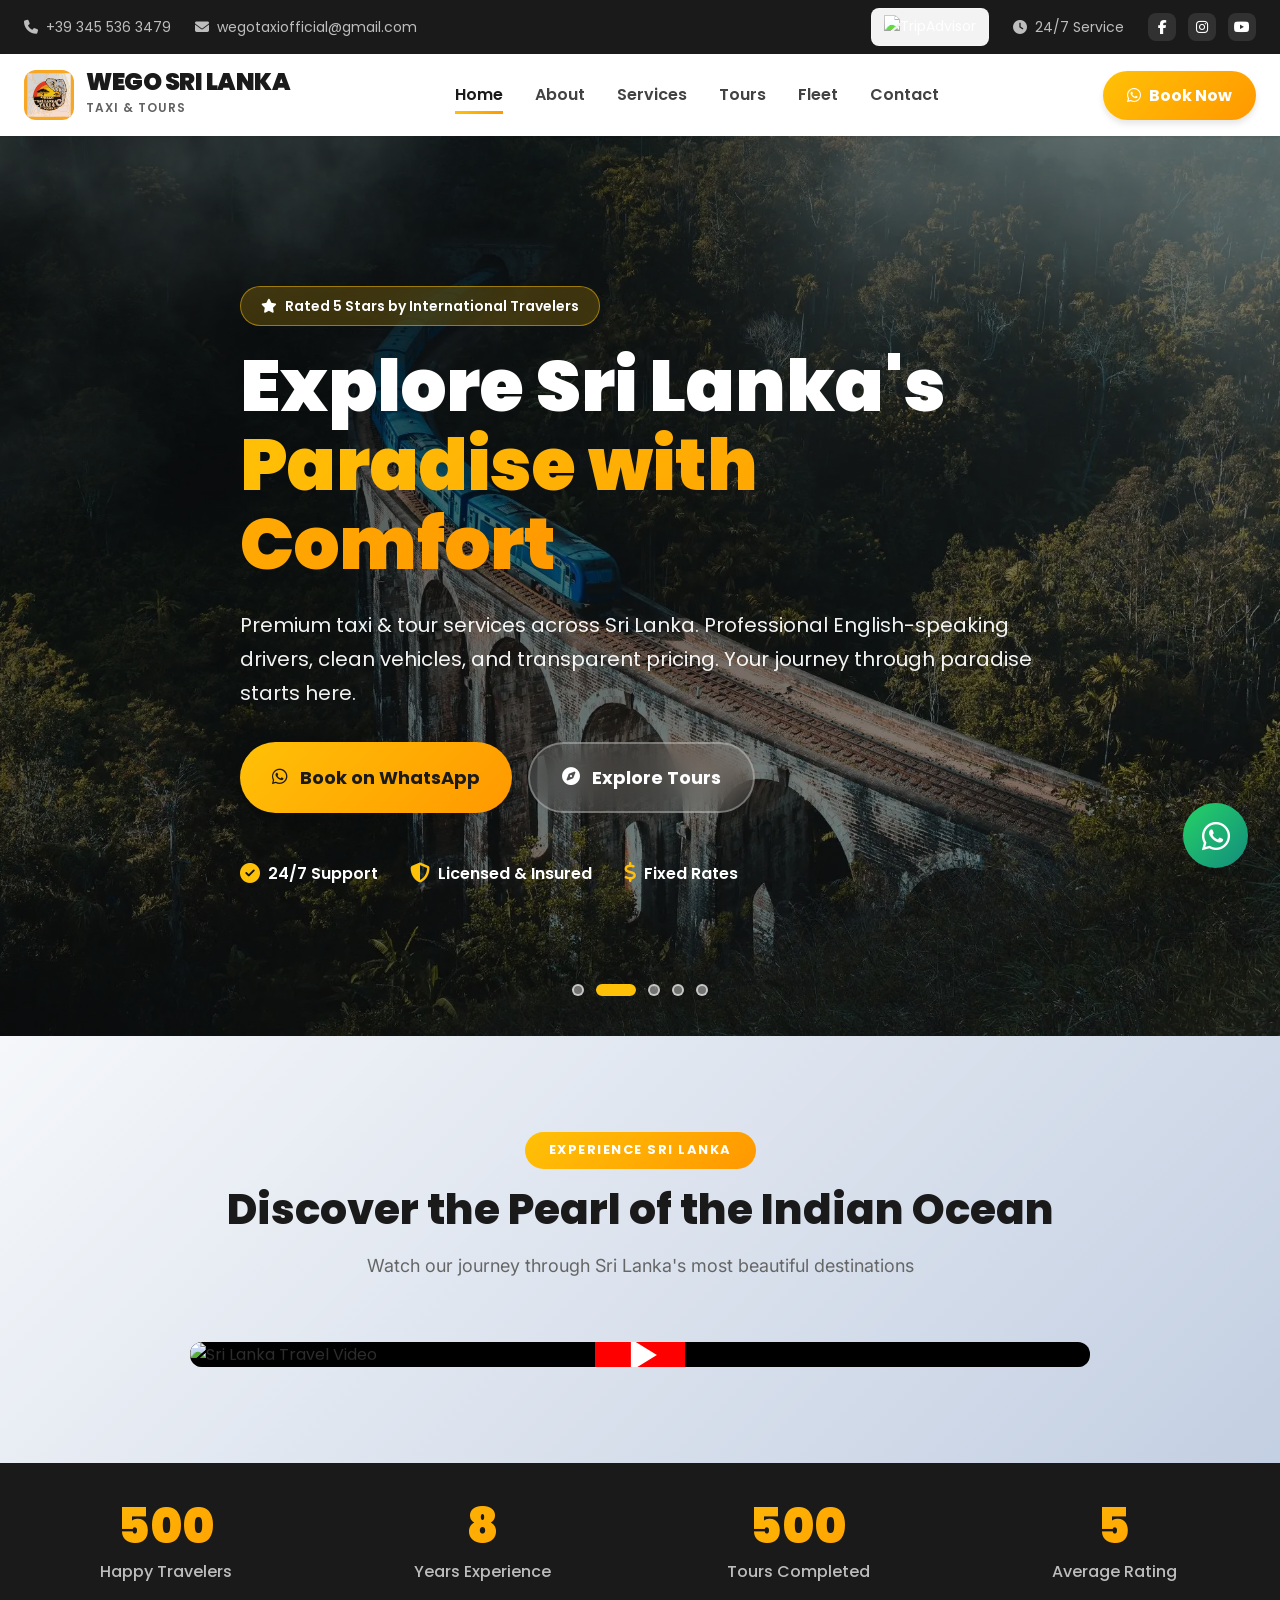
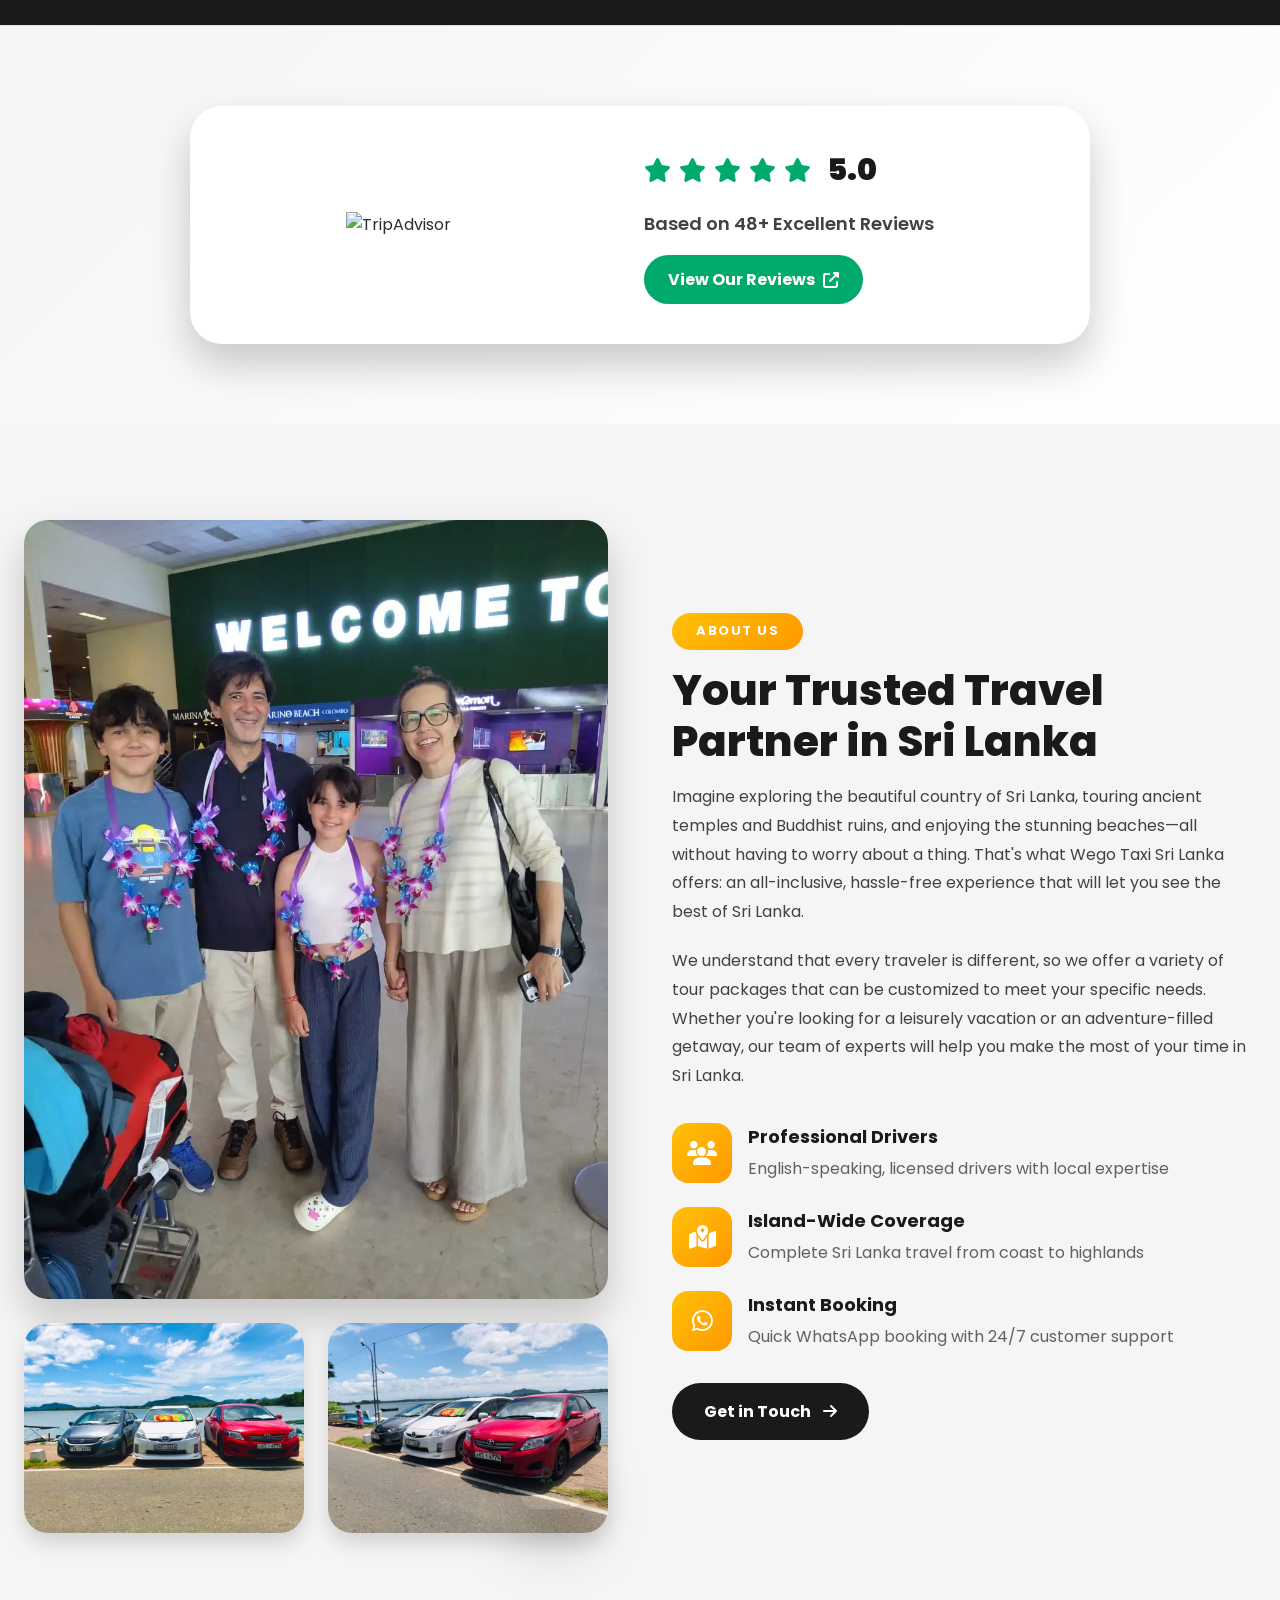
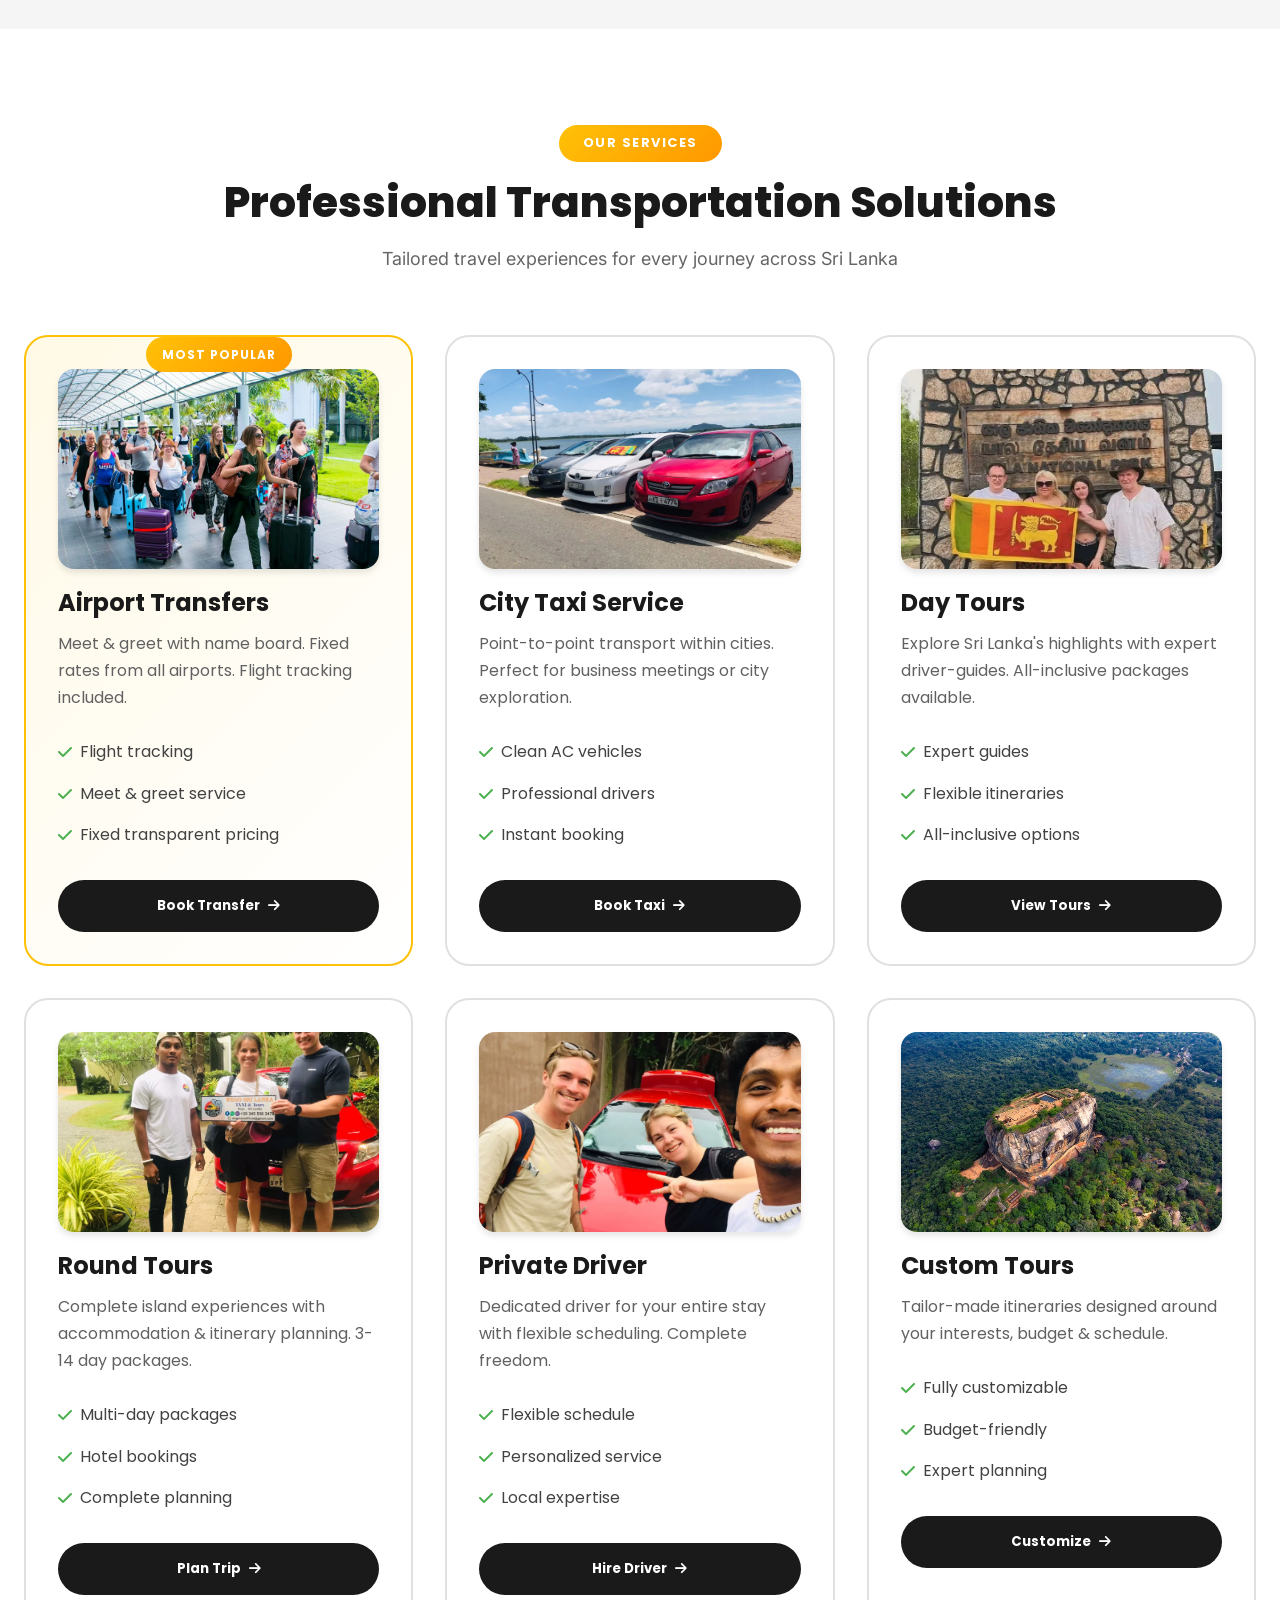
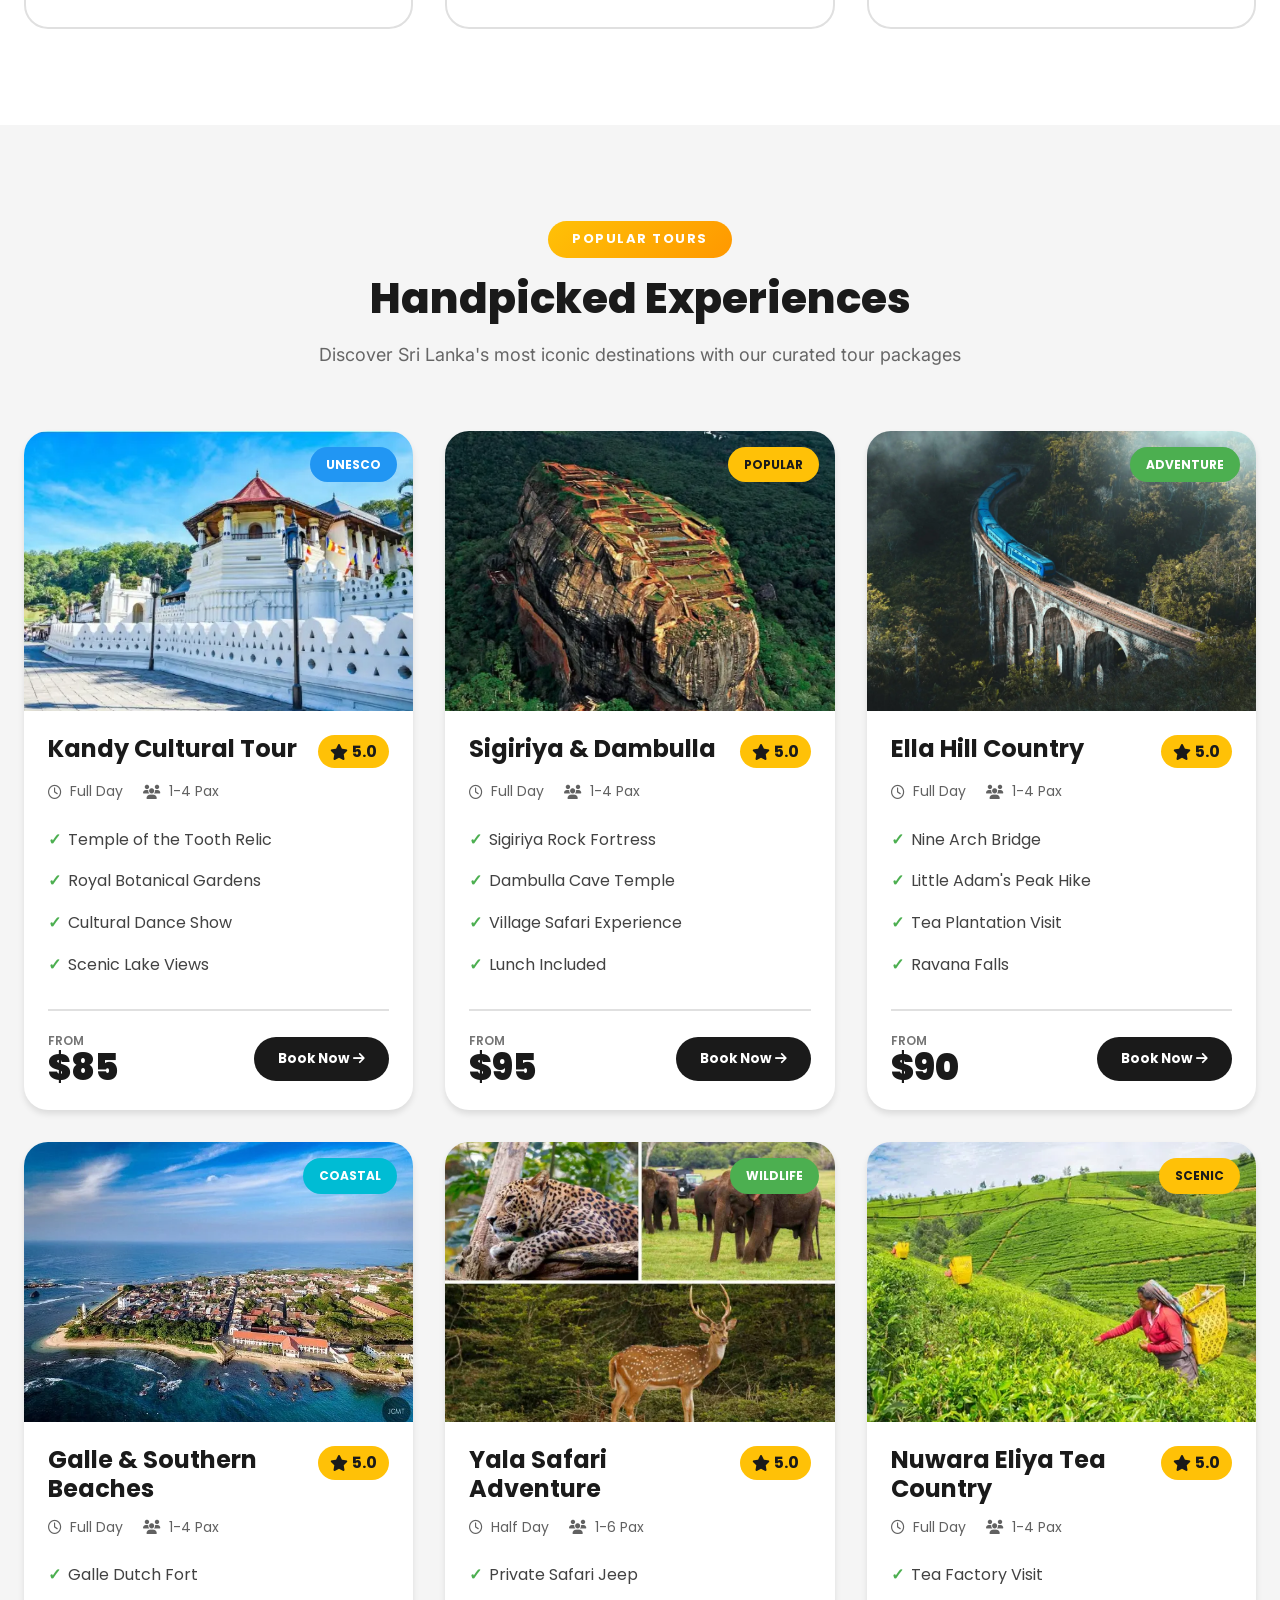
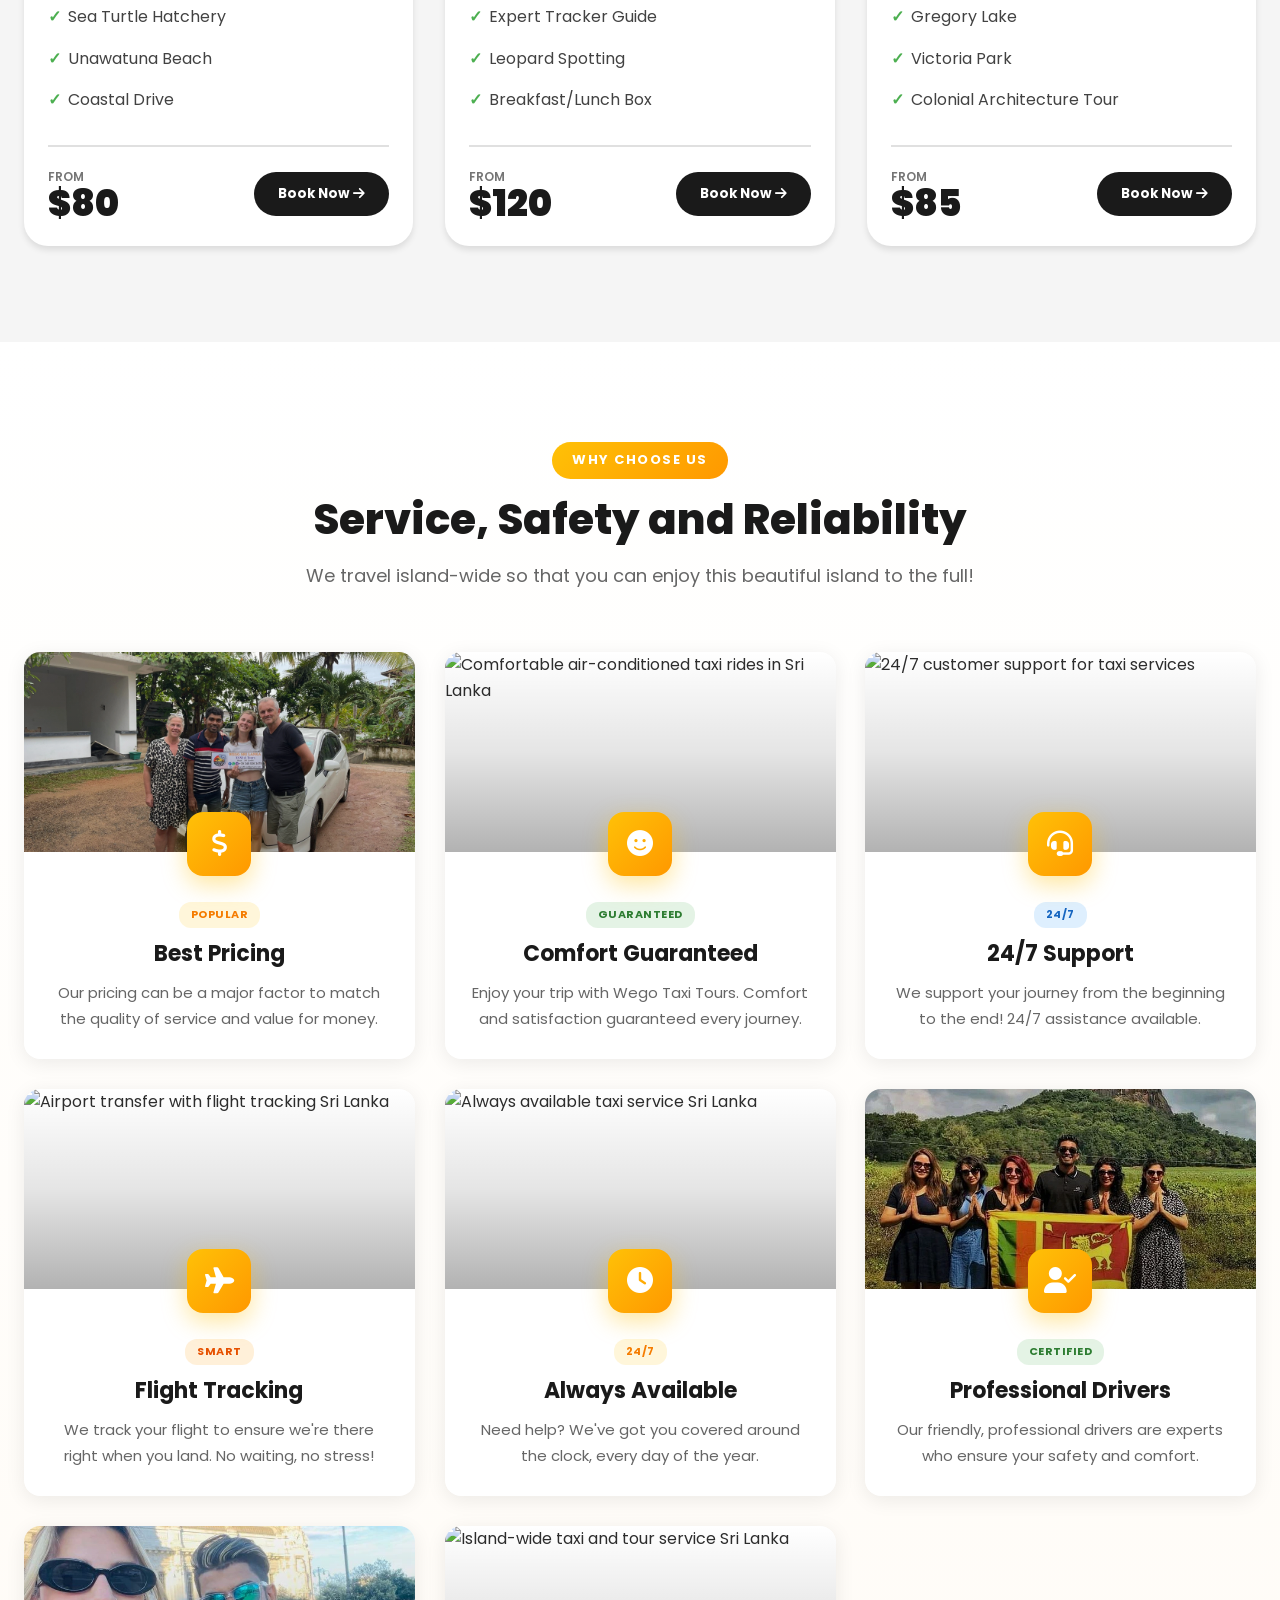
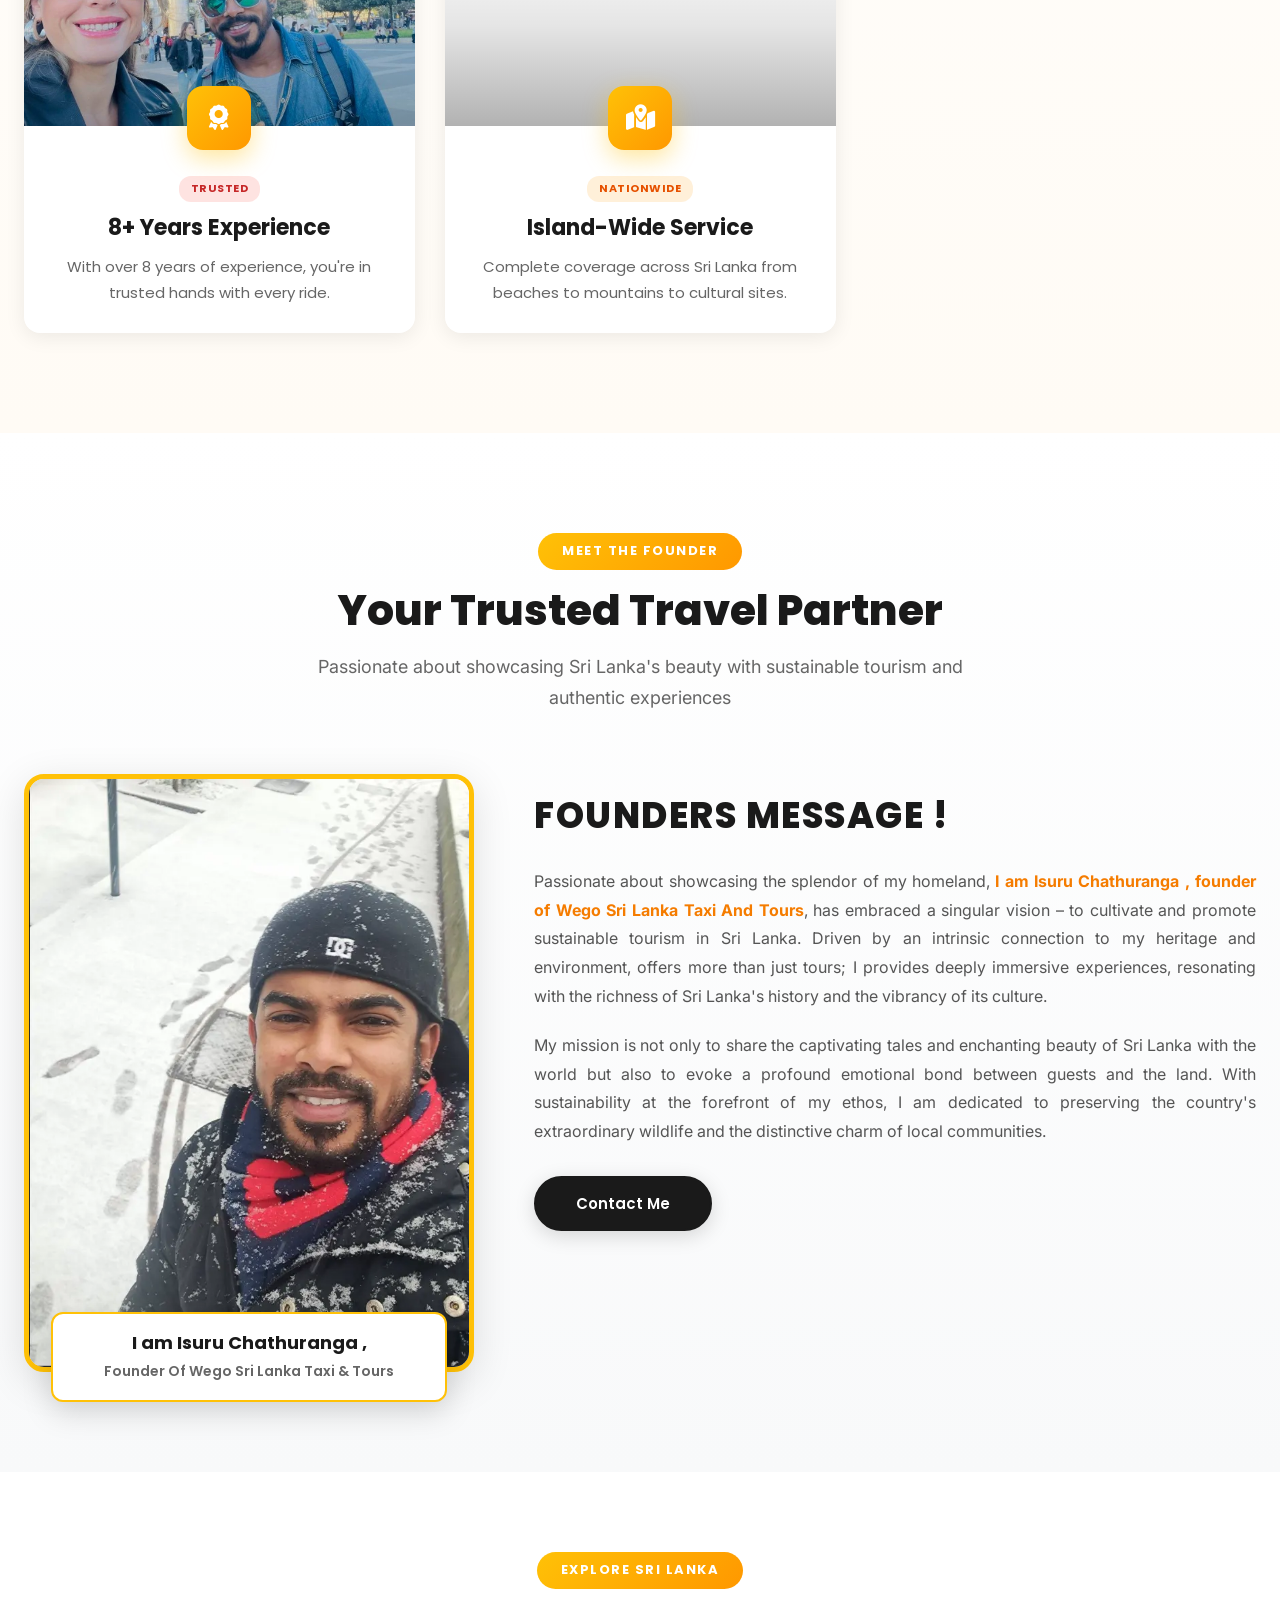
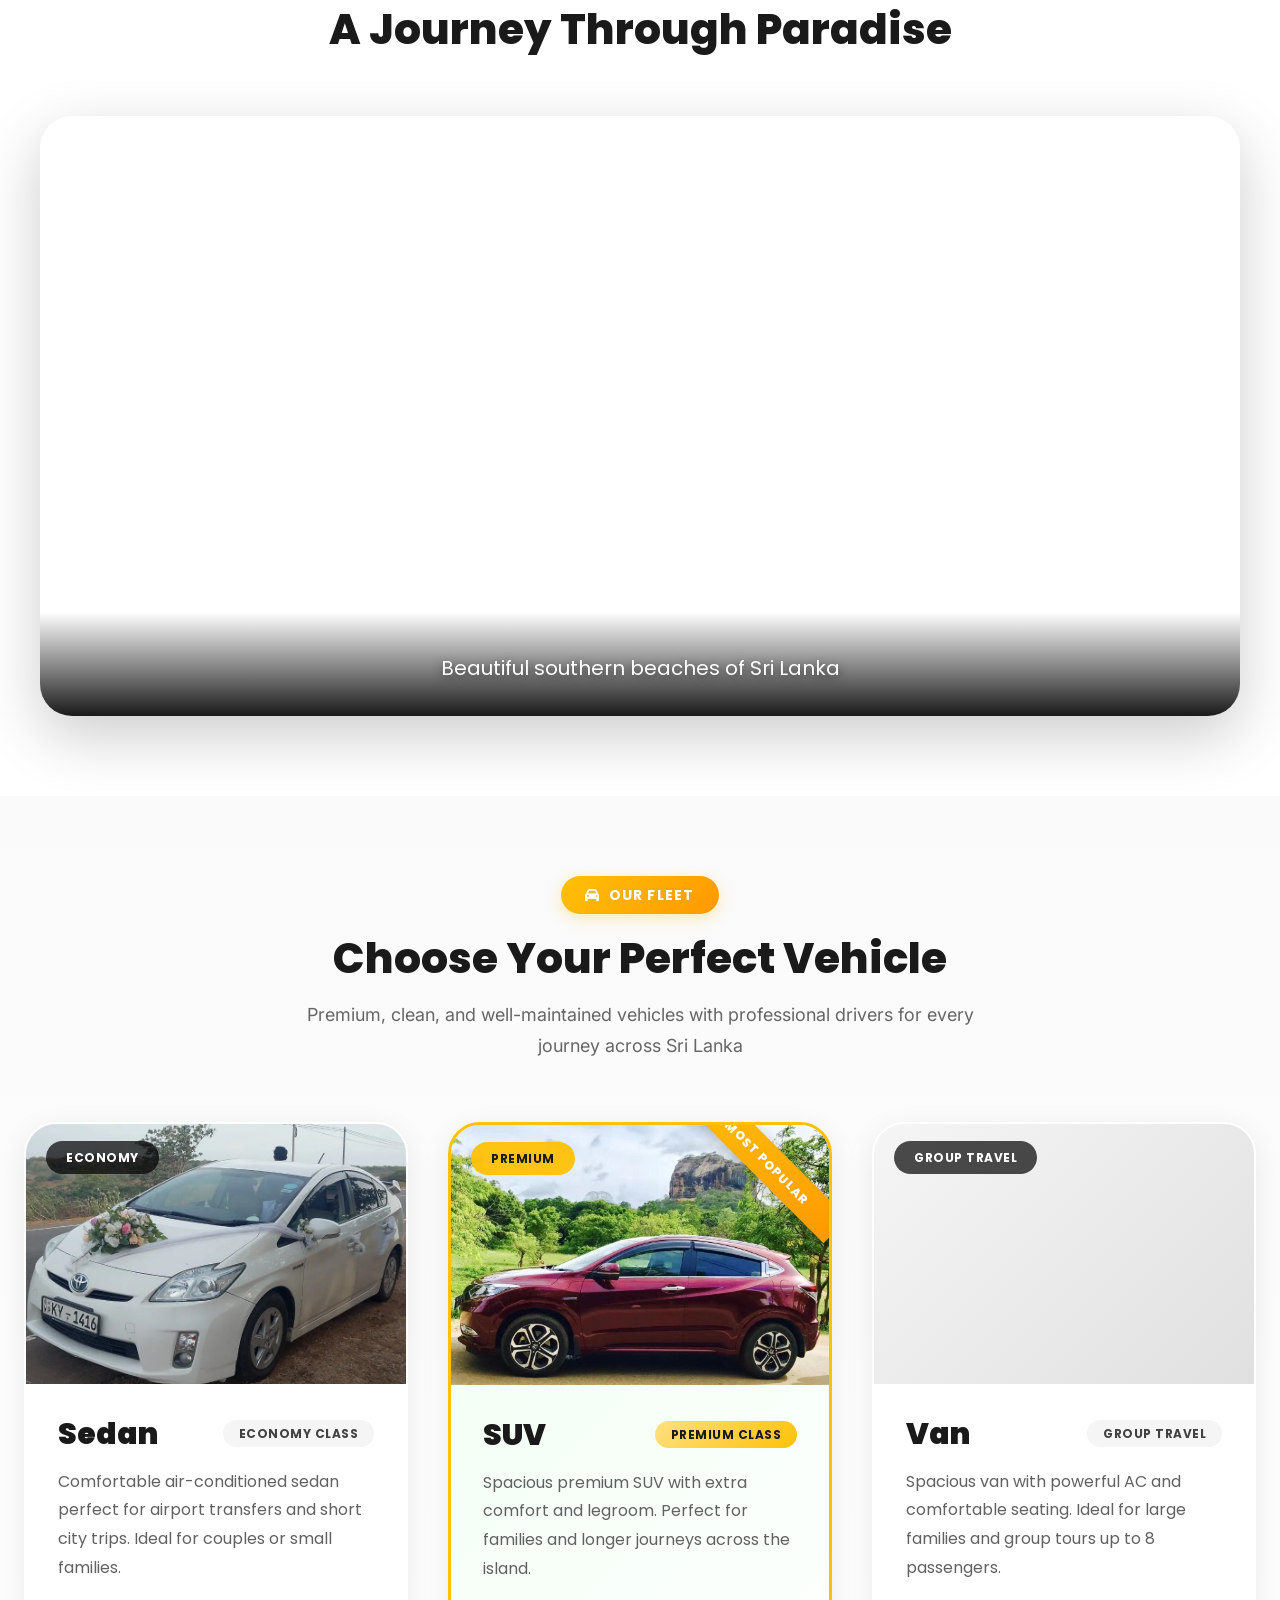
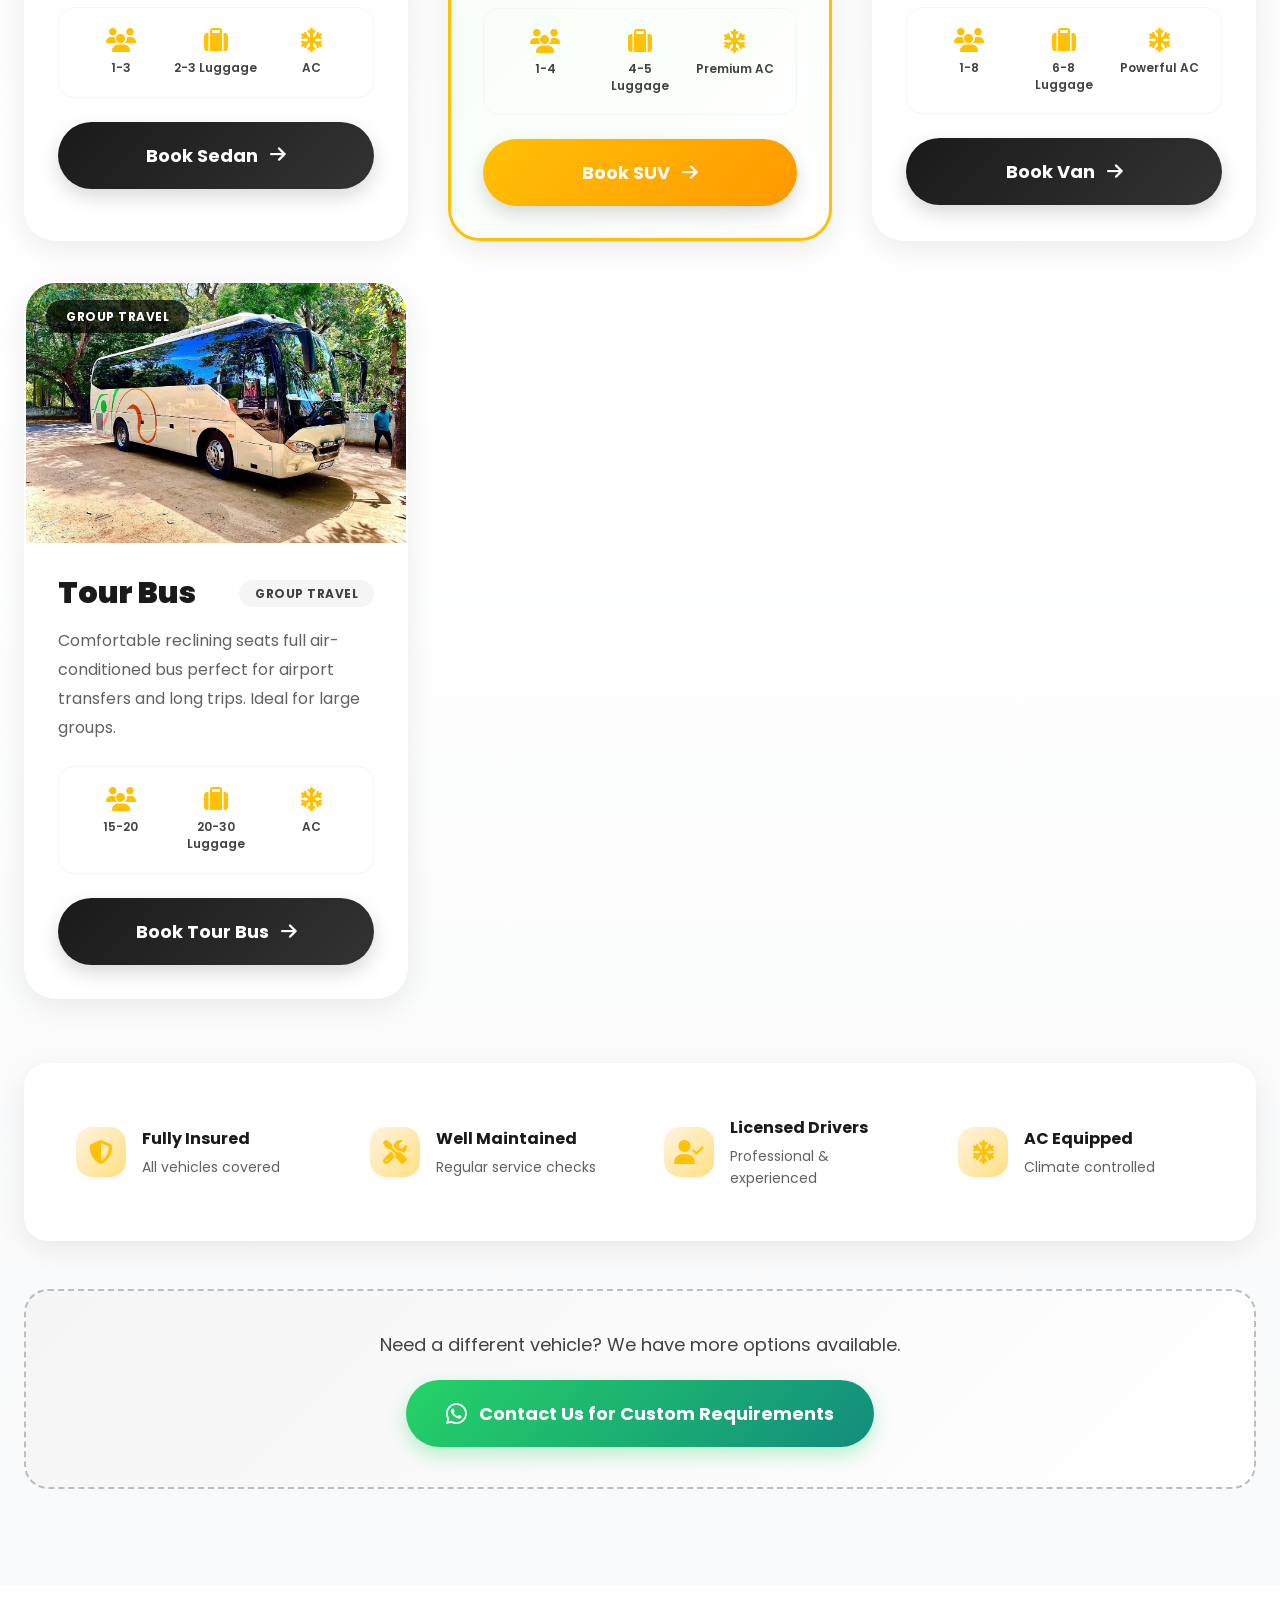
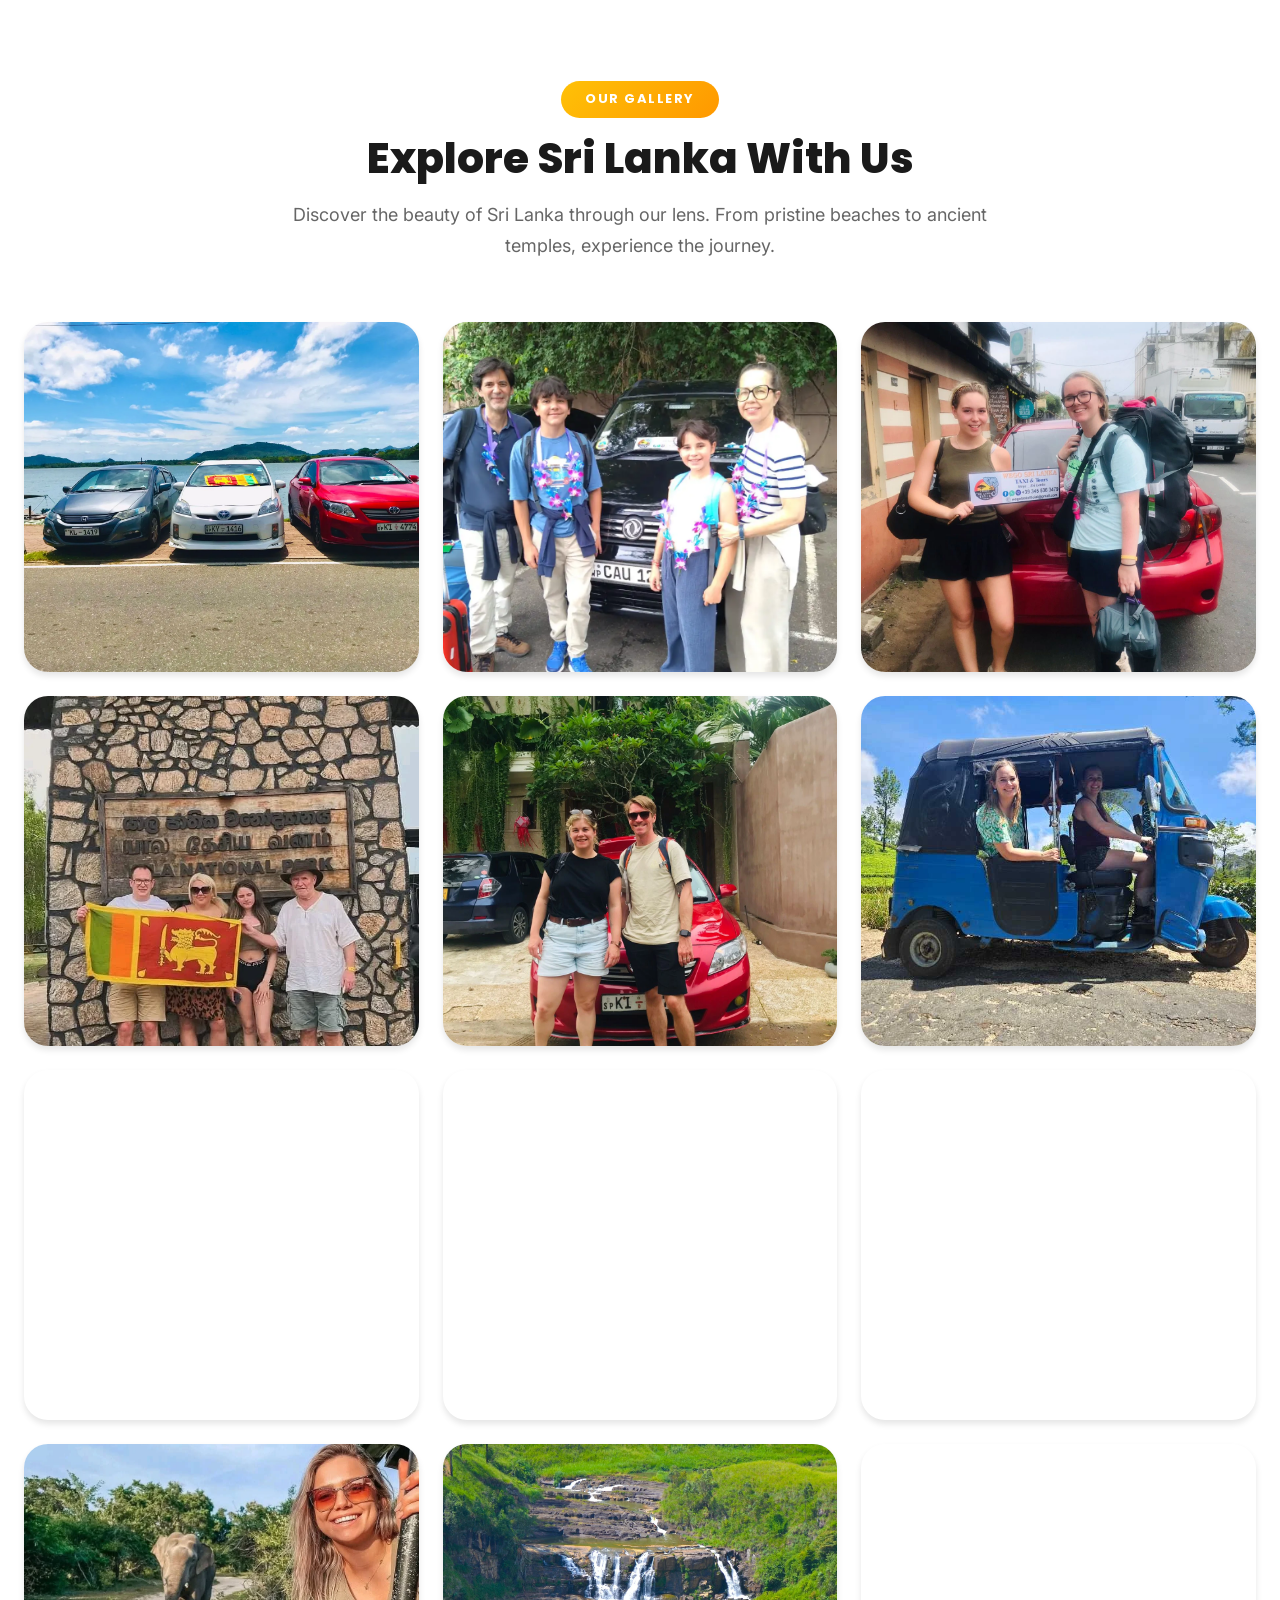
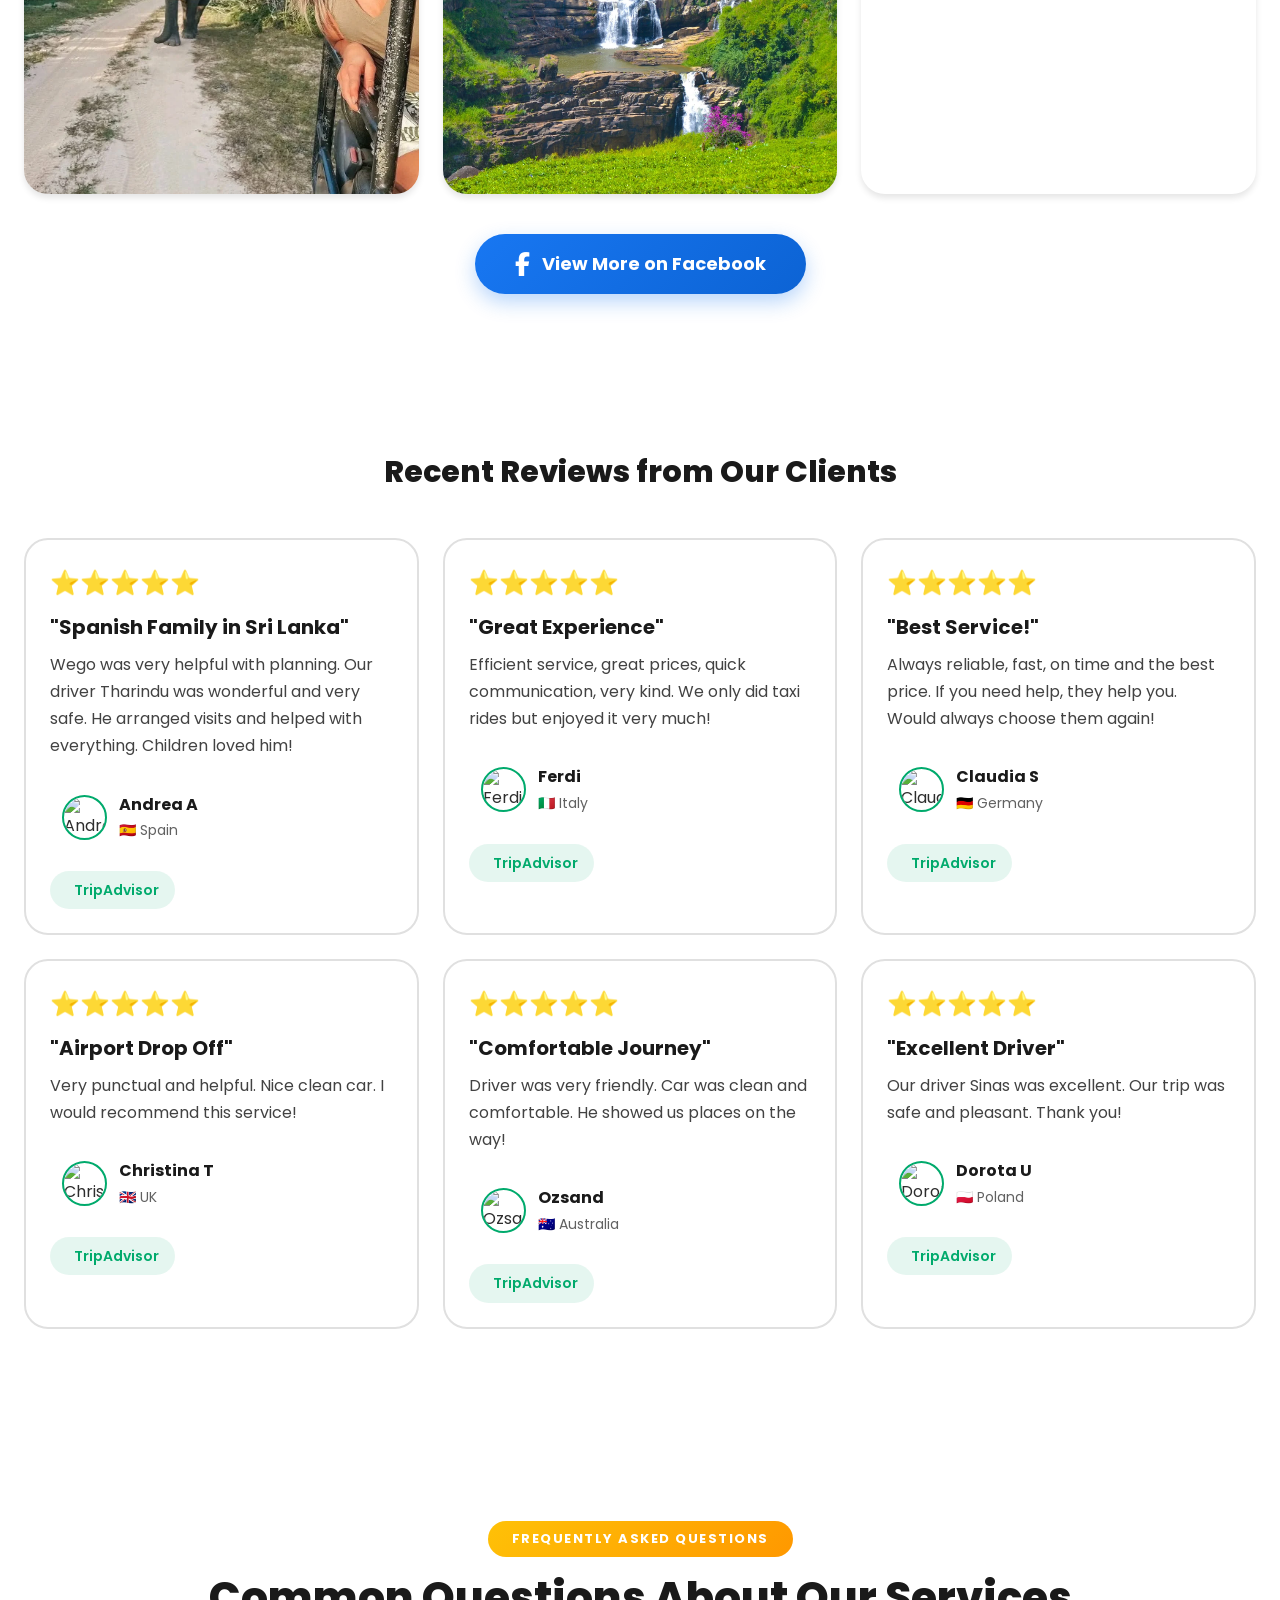
==== index.html @ 48e09e1f "search console html tag add" ====
<!doctypehtml>
    <html lang="en">
    
    <head>
        <!-- Essential Meta Tags -->
        <meta charset="UTF-8">
        <meta name="viewport" content="width=device-width, initial-scale=1.0">
        <meta http-equiv="X-UA-Compatible" content="IE=edge">
    <meta name="google-site-verification" content="LD6czG2BaIunipMEJst_vKVsnLCOP4Xdx14Ryu3NWoc" />
        <!-- Primary Meta Tags -->
        <title>Wego Taxi Sri Lanka | Premium Tours & Taxi Services | Airport Transfers</title>
        <meta name="title" content="Wego Taxi Sri Lanka | Premium Tours & Taxi Services | Airport Transfers">
        <meta name="description"
            content="Premium taxi and tour services across Sri Lanka. Professional English-speaking drivers, clean vehicles, transparent pricing. 5.0⭐ TripAdvisor rating. Book airport transfers, city tours & customized packages. Available 24/7.">
        <meta name="keywords"
            content="Sri Lanka taxi, Sri Lanka tours, airport transfer Sri Lanka, Colombo taxi, tour guide Sri Lanka, Sri Lanka travel, Kandy tours, Ella tours, Sigiriya tours, beach tours Sri Lanka, cultural tours, Ceylon taxi, private driver Sri Lanka, Sri Lanka holiday packages">
        <meta name="author" content="Wego Taxi Sri Lanka">
        <meta name="robots" content="index, follow">
        <meta name="language" content="English">
        <meta name="revisit-after" content="7 days">
    
        <!-- Canonical URL -->
        <link rel="canonical" href="https://www.wegosrilankataxi.com/">
    
        <!-- Open Graph / Facebook -->
        <meta property="og:type" content="website">
        <meta property="og:url" content="https://www.wegosrilankataxi.com/">
        <meta property="og:site_name" content="Wego Taxi Sri Lanka">
        <meta property="og:title" content="Wego Taxi Sri Lanka | Premium Tours & Taxi Services">
        <meta property="og:description"
            content="Explore Sri Lanka with trusted local drivers. Premium taxi & tour services, airport transfers, and customized tours. 5.0⭐ Rating on TripAdvisor with 450+ reviews. Professional, reliable, affordable.">
        <meta property="og:image" content="https://www.wegosrilankataxi.com/images/og-image.jpg">
        <meta property="og:image:secure_url" content="https://www.wegosrilankataxi.com/images/og-image.jpg">
        <meta property="og:image:width" content="1200">
        <meta property="og:image:height" content="630">
        <meta property="og:image:alt" content="Wego Taxi Sri Lanka - Premium Travel Services">
        <meta property="og:image:type" content="image/jpeg">
        <meta property="og:locale" content="en_US">
        <meta property="og:locale:alternate" content="de_DE">
        <meta property="og:locale:alternate" content="fr_FR">
        <meta property="og:updated_time" content="2026-02-09T00:00:00+00:00">
    
        <!-- Twitter -->
        <meta name="twitter:card" content="summary_large_image">
        <meta name="twitter:site" content="@WegoTaxiSL">
        <meta name="twitter:creator" content="@WegoTaxiSL">
        <meta name="twitter:url" content="https://www.wegosrilankataxi.com/">
        <meta name="twitter:title" content="Wego Taxi Sri Lanka | Premium Tours & Taxi Services">
        <meta name="twitter:description"
            content="Explore Sri Lanka with trusted local drivers. Premium taxi & tour services, airport transfers, and customized tours. 5.0⭐ Rating on TripAdvisor.">
        <meta name="twitter:image" content="https://www.wegosrilankataxi.com/images/og-image.jpg">
        <meta name="twitter:image:alt" content="Wego Taxi Sri Lanka - Premium Travel Services">
    
        <!-- Geo Tags -->
        <meta name="geo.region" content="LK">
        <meta name="geo.placename" content="Colombo, Sri Lanka">
        <meta name="geo.position" content="6.9271;79.8612">
        <meta name="ICBM" content="6.9271, 79.8612">
    
        <!-- Business Info -->
        <meta name="contact" content="wegotaxiofficial@gmail.com">
        <meta name="phone" content="+393455363479">
        <meta name="classification" content="Travel & Tourism">
        <meta name="category" content="Transportation, Tours, Travel Services">
        <meta name="coverage" content="Worldwide">
        <meta name="distribution" content="Global">
        <meta name="rating" content="General">
    
        <!-- Mobile App Meta Tags -->
        <meta name="apple-mobile-web-app-capable" content="yes">
        <meta name="apple-mobile-web-app-status-bar-style" content="black-translucent">
        <meta name="apple-mobile-web-app-title" content="Wego Taxi">
        <meta name="application-name" content="Wego Taxi Sri Lanka">
        <meta name="mobile-web-app-capable" content="yes">
        <meta name="theme-color" content="#FFC107">
        <meta name="msapplication-TileColor" content="#FFC107">
        <meta name="msapplication-navbutton-color" content="#FFC107">
    
        <!-- Favicons -->
        <link rel="icon" type="image/png" href="images/file.svg">
        <link rel="apple-touch-icon" href="images/file.svg">
        <link rel="shortcut icon" href="images/file.svg">
    
        <!-- Preconnect for Performance -->
        <link rel="preconnect" href="https://fonts.googleapis.com">
        <link rel="preconnect" href="https://fonts.gstatic.com" crossorigin>
        <link rel="dns-prefetch" href="https://cdnjs.cloudflare.com">
    
        <!-- Fonts -->
        <link
            href="https://fonts.googleapis.com/css2?family=Poppins:wght@300;400;500;600;700;800;900&family=Inter:wght@300;400;500;600;700;800&display=swap"
            rel="stylesheet">
        <link href="https://cdnjs.cloudflare.com/ajax/libs/font-awesome/6.5.1/css/all.min.css" rel="stylesheet">
    
        <!-- Stylesheet -->
        <link href="styles.css" rel="stylesheet">
    
        <!-- Schema.org Structured Data - LOCAL BUSINESS -->
        <script type="application/ld+json">
        {
          "@context": "https://schema.org",
          "@type": "TouristInformationCenter",
          "name": "Wego Taxi Sri Lanka",
          "image": "https://www.wegosrilankataxi.com/images/logo.jpg",
          "description": "Premium taxi and tour services across Sri Lanka with professional English-speaking drivers",
          "@id": "https://www.wegosrilankataxi.com",
          "url": "https://www.wegosrilankataxi.com",
          "telephone": "+393455363479",
          "email": "wegotaxiofficial@gmail.com",
          "priceRange": "$$",
          "address": {
            "@type": "PostalAddress",
            "streetAddress": "Colombo",
            "addressLocality": "Colombo",
            "addressRegion": "Western Province",
            "postalCode": "00100",
            "addressCountry": "LK"
          },
          "geo": {
            "@type": "GeoCoordinates",
            "latitude": 6.9271,
            "longitude": 79.8612
          },
          "openingHoursSpecification": {
            "@type": "OpeningHoursSpecification",
            "dayOfWeek": ["Monday","Tuesday","Wednesday","Thursday","Friday","Saturday","Sunday"],
            "opens": "00:00",
            "closes": "23:59"
          },
          "aggregateRating": {
            "@type": "AggregateRating",
            "ratingValue": "5.0",
            "reviewCount": "450",
            "bestRating": "5",
            "worstRating": "1"
          },
          "sameAs": [
            "https://www.facebook.com/profile.php?id=61558267284407",
            "https://www.instagram.com/wegosrilankatours",
            "https://www.youtube.com/shorts/tBHSjJzUni8",
            "https://www.tripadvisor.co.uk/Attraction_Review-g1102395-d16848192-Reviews-WeGoo_Sri_Lanka_Taxi_Tours_Yala-Tissamaharama_Southern_Province.html"
          ]
        }
        </script>
    
        <!-- Schema.org Structured Data - FAQ -->
        <script type="application/ld+json">
        {
          "@context": "https://schema.org",
          "@type": "FAQPage",
          "mainEntity": [
            {
              "@type": "Question",
              "name": "How do I book a taxi in Sri Lanka?",
              "acceptedAnswer": {
                "@type": "Answer",
                "text": "You can book instantly via WhatsApp at +393455363479, call us directly, or fill out our online booking form. We provide 24/7 service and instant confirmation."
              }
            },
            {
              "@type": "Question",
              "name": "What is the cost of airport transfer from Colombo Airport?",
              "acceptedAnswer": {
                "@type": "Answer",
                "text": "Airport transfer costs vary based on destination. Contact us via WhatsApp for instant quotes. We offer transparent pricing with no hidden fees."
              }
            },
            {
              "@type": "Question",
              "name": "Do you provide English-speaking drivers?",
              "acceptedAnswer": {
                "@type": "Answer",
                "text": "Yes! All our drivers are professional, licensed, and fluent in English. They also serve as knowledgeable tour guides."
              }
            }
          ]
        }
        </script>
    </head>
    
    <body>
        <!-- Top Bar -->
        <div class="top-bar">
            <div class="container">
                <div class="top-bar-content">
                    <div class="top-bar-left">
                        <a href="tel:+393455363479" class="top-link">
                            <i class="fas fa-phone"></i>
                            <span>+39 345 536 3479</span>
                        </a>
                        <a href="mailto:wegotaxiofficial@gmail.com" class="top-link">
                            <i class="fas fa-envelope"></i>
                            <span>wegotaxiofficial@gmail.com</span>
                        </a>
                    </div>
                    <div class="top-bar-right">
                        <a href="https://www.tripadvisor.co.uk/Attraction_Review-g1102395-d16848192-Reviews-WeGoo_Sri_Lanka_Taxi_Tours_Yala-Tissamaharama_Southern_Province.html"
                            class="tripadvisor-top-badge" target="_blank">
                            <img alt="TripAdvisor"
                                src="https://static.tacdn.com/img2/brand_refresh/Tripadvisor_lockup_horizontal_secondary_registered.svg"
                                style="height:24px">
                        </a>
                        <div class="top-text">
                            <i class="fas fa-clock"></i>
                            <span>24/7 Service</span>
                        </div>
                        <div class="social-icons-top">
                            <a href="https://www.facebook.com/profile.php?id=61558267284407&mibextid=ZbWKwL"
                                aria-label="Facebook">
                                <i class="fab fa-facebook-f"></i>
                            </a>
                            <a href="https://www.instagram.com/wegosrilankatours?igsh=MWhubG95NnJiOW1paw%3D%3D"
                                aria-label="Instagram">
                                <i class="fab fa-instagram"></i>
                            </a>
                            <a href="https://www.youtube.com/shorts/tBHSjJzUni8" aria-label="Youtube">
                                <i class="fab fa-youtube"></i>
                            </a>
                        </div>
                    </div>
                </div>
            </div>
        </div>
    <nav class=main-nav id=mainNav>
        <div class=container>
            <div class=nav-wrapper><a href=#home class=logo-container><img alt="Wego Taxi Sri Lanka Logo"
                        src=images/file.svg class=logo-image>
                    <div class=logo-text>
                        <h1>WEGO SRI LANKA</h1><span>TAXI & TOURS</span>
                    </div>
                </a>
                <ul class=nav-menu id=navMenu>
                    <li><a href=#home class="nav-item active">Home</a>
                    <li><a href=#about class=nav-item>About</a>
                    <li><a href=#services class=nav-item>Services</a>
                    <li><a href=#tours class=nav-item>Tours</a>
                    <li><a href=#fleet class=nav-item>Fleet</a>
                    <li><a href=#contact class=nav-item>Contact</a>
                </ul>
                <div class=nav-actions><button class=btn-book-now onclick=openWhatsApp()><i class="fab fa-whatsapp"></i>
                        <span>Book Now</span></button> <button class=mobile-menu-btn id=mobileMenuBtn><span></span>
                        <span></span> <span></span></button></div>
            </div>
        </div>
    </nav>
    <section class=hero-modern id=home>
        <div class="hero-slide active"><img alt="Colombo Lotus Tower city tour with private taxi in Sri Lanka"
                src=images/colombo-lotus-tower-sri-lanka.webp loading=eager height=1080 width=1920
                title="Colombo City Tour Sri Lanka" fetchpriority=high></div>
        <div class=hero-slide><img alt="Ella train journey scenic hill country tour Sri Lanka"
                src=images/ella-train-journey-sri-lanka.webp loading=lazy height=1080 width=1920
                title="Ella Train Journey Sri Lanka"></div>
        <div class=hero-slide><img alt="Sri Lanka tropical beach tour with private driver"
                src=images/sri-lanka-tropical-beach-tour.webp loading=lazy height=1080 width=1920
                title="Sri Lanka Beach Tours"></div>
        <div class=hero-slide><img alt="Sigiriya Rock Fortress day tour with taxi service Sri Lanka"
                src=images/sigiriya-rock-srilanka.webp loading=lazy height=1080 width=1920 title="Sigiriya Rock Tour">
        </div>
        <div class=hero-slide><img alt="Kandy Temple of the Tooth Relic cultural tour Sri Lanka"
                src=images/kandy-temple-of-tooth-tour.webp loading=lazy height=1080 width=1920
                title="Kandy Temple Tour"></div>
        <div class=hero-overlay></div>
        <div class=container>
            <div class=hero-content-box>
                <div class=hero-badge-top><i class="fas fa-star"></i> <span>Rated 5 Stars by International
                        Travelers</span></div>
                <h2 class=hero-main-title>Explore Sri Lanka's<br><span class=highlight-text>Paradise with Comfort</span>
                </h2>
                <p class=hero-description>Premium taxi & tour services across Sri Lanka. Professional English-speaking
                    drivers, clean vehicles, and transparent pricing. Your journey through paradise starts here.
                <div class=hero-cta-group><button class=btn-hero-primary onclick=openWhatsApp()><i
                            class="fab fa-whatsapp"></i> <span>Book on WhatsApp</span></button> <button
                        class=btn-hero-secondary onclick=scrollToContact()><i class="fas fa-compass"></i> <span>Explore
                            Tours</span></button></div>
                <div class=hero-features-row>
                    <div class=hero-feature-item><i class="fas fa-check-circle"></i> <span>24/7 Support</span></div>
                    <div class=hero-feature-item><i class="fas fa-shield-alt"></i> <span>Licensed & Insured</span></div>
                    <div class=hero-feature-item><i class="fas fa-dollar-sign"></i> <span>Fixed Rates</span></div>
                </div>
            </div>
        </div>
        <div class=slider-indicators><button class="indicator active" onclick=goToSlide(0)
                aria-label="Slide 1"></button> <button class=indicator onclick=goToSlide(1)
                aria-label="Slide 2"></button> <button class=indicator onclick=goToSlide(2)
                aria-label="Slide 3"></button> <button class=indicator onclick=goToSlide(3)
                aria-label="Slide 4"></button> <button class=indicator onclick=goToSlide(4)
                aria-label="Slide 5"></button></div>
    </section>
    <section class=video-showcase-section>
        <div class=container>
            <div class=section-header-center><span class=section-label>Experience Sri Lanka</span>
                <h2 class=section-heading>Discover the Pearl of the Indian Ocean</h2>
                <p class=section-description>Watch our journey through Sri Lanka's most beautiful destinations
            </div>
            <div class=yt-player><a href="https://www.youtube.com/watch?v=q0mbKsKG-ng" target=_blank
                    aria-label="Watch on YouTube"><img alt="Sri Lanka Travel Video"
                        src=https://img.youtube.com/vi/q0mbKsKG-ng/maxresdefault.jpg>
                    <div class=yt-overlay>
                        <div class=yt-play></div>
                    </div>
                </a></div>
        </div>
    </section>
    <section class=trust-bar>
        <div class=container>
            <div class=trust-items>
                <div class=trust-item>
                    <div class=trust-number>500+</div>
                    <div class=trust-label>Happy Travelers</div>
                </div>
                <div class=trust-item>
                    <div class=trust-number>8+</div>
                    <div class=trust-label>Years Experience</div>
                </div>
                <div class=trust-item>
                    <div class=trust-number>500+</div>
                    <div class=trust-label>Tours Completed</div>
                </div>
                <div class=trust-item>
                    <div class=trust-number>5</div>
                    <div class=trust-label>Average Rating</div>
                </div>
            </div>
        </div>
    </section>
    <section class=tripadvisor-badge-section>
        <div class=container>
            <div class=tripadvisor-simple-box>
                <div class=tripadvisor-logo-large><img alt=TripAdvisor
                        src=https://static.tacdn.com/img2/brand_refresh/Tripadvisor_lockup_horizontal_secondary_registered.svg>
                </div>
                <div class=tripadvisor-info>
                    <div class=ta-rating><i class="fas fa-star"></i> <i class="fas fa-star"></i> <i
                            class="fas fa-star"></i> <i class="fas fa-star"></i> <i class="fas fa-star"></i> <span
                            class=ta-score>5.0</span></div>
                    <p class=ta-reviews-text>Based on 48+ Excellent Reviews</p><a
                        href=https://www.tripadvisor.co.uk/Attraction_Review-g1102395-d16848192-Reviews-WeGoo_Sri_Lanka_Taxi_Tours_Yala-Tissamaharama_Southern_Province.html
                        class=btn-ta-simple target=_blank>View Our Reviews <i class="fas fa-external-link-alt"></i></a>
                </div>
            </div>
        </div>
    </section>
    <section class=about-section id=about>
        <div class=container>
            <div class=about-grid>
                <div class=about-images>
                    <div class=about-img-main><img alt="Sri Lanka taxi and tour services"
                            src=images/airport-pickup-sri-lanka-taxi-service.webp loading=lazy height=600 width=800>
                    </div>
                    <div class=about-img-secondary><img alt="Premium private car rental fleet for Sri Lanka tours"
                            src=images/private-car-rental-sri-lanka-fleet.webp loading=lazy height=300 width=400></div>
                    <div class=about-img-secondary><img
                            alt="Comfortable luxury taxi vehicles for airport transfers and city tours"
                            src=images/sri-lanka-tour-car-service.webp loading=lazy height=300 width=400></div>
                    <div class=about-badge-float>
                        <div><i class="fas fa-award"></i></div>
                        <div class=badge-content></div>
                    </div>
                </div>
                <div class=about-content><span class=section-label>About Us</span>
                    <h2 class=section-heading>Your Trusted Travel Partner in Sri Lanka</h2>
                    <p class=about-text>Imagine exploring the beautiful country of Sri Lanka, touring ancient temples
                        and Buddhist ruins, and enjoying the stunning beaches—all without having to worry about a thing.
                        That's what Wego Taxi Sri Lanka offers: an all-inclusive, hassle-free experience that will let
                        you see the best of Sri Lanka.
                    <p class=about-text>We understand that every traveler is different, so we offer a variety of tour
                        packages that can be customized to meet your specific needs. Whether you're looking for a
                        leisurely vacation or an adventure-filled getaway, our team of experts will help you make the
                        most of your time in Sri Lanka.
                    <div class=about-features>
                        <div class=about-feature>
                            <div class=feature-icon-box><i class="fas fa-users"></i></div>
                            <div class=feature-text><strong>Professional Drivers</strong>
                                <p>English-speaking, licensed drivers with local expertise
                            </div>
                        </div>
                        <div class=about-feature>
                            <div class=feature-icon-box><i class="fas fa-map-marked-alt"></i></div>
                            <div class=feature-text><strong>Island-Wide Coverage</strong>
                                <p>Complete Sri Lanka travel from coast to highlands
                            </div>
                        </div>
                        <div class=about-feature>
                            <div class=feature-icon-box><i class="fab fa-whatsapp"></i></div>
                            <div class=feature-text><strong>Instant Booking</strong>
                                <p>Quick WhatsApp booking with 24/7 customer support
                            </div>
                        </div>
                    </div><button class=btn-about-cta onclick=openWhatsApp()><span>Get in Touch</span> <i
                            class="fas fa-arrow-right"></i></button>
                </div>
            </div>
        </div>
    </section>
    <section class=services-section id=services>
        <div class=container>
            <div class=section-header-center><span class=section-label>Our Services</span>
                <h2 class=section-heading>Professional Transportation Solutions</h2>
                <p class=section-description>Tailored travel experiences for every journey across Sri Lanka
            </div>
            <div class=services-grid-modern>
                <div class="service-card-modern featured">
                    <div class=featured-badge>Most Popular</div>
                    <div class=service-image-modern><img
                            alt="Sri Lanka airport transfer service with meet and greet for tourists"
                            src=images/airport-pickup-for-tourists-sri-lanka.webp loading=lazy height=400 width=600
                            title="Airport Transfers in Sri Lanka – Private Taxi Service"></div>
                    <h3>Airport Transfers</h3>
                    <p>Meet & greet with name board. Fixed rates from all airports. Flight tracking included.
                    <ul class=service-features-list>
                        <li><i class="fas fa-check"></i> Flight tracking
                        <li><i class="fas fa-check"></i> Meet & greet service
                        <li><i class="fas fa-check"></i> Fixed transparent pricing
                    </ul><button class=btn-service onclick='openServiceBooking("Airport Transfer")'><span>Book
                            Transfer</span> <i class="fas fa-arrow-right"></i></button>
                </div>
                <div class=service-card-modern>
                    <div class=service-image-modern><img
                            alt="City taxi service in Sri Lanka with private air-conditioned car and driver"
                            src=images/sri-lanka-tour-car-service.webp loading=lazy height=400 width=600
                            title="City Taxi Service in Sri Lanka"></div>
                    <h3>City Taxi Service</h3>
                    <p>Point-to-point transport within cities. Perfect for business meetings or city exploration.
                    <ul class=service-features-list>
                        <li><i class="fas fa-check"></i> Clean AC vehicles
                        <li><i class="fas fa-check"></i> Professional drivers
                        <li><i class="fas fa-check"></i> Instant booking
                    </ul><button class=btn-service onclick='openServiceBooking("City Taxi")'><span>Book Taxi</span> <i
                            class="fas fa-arrow-right"></i></button>
                </div>
                <div class=service-card-modern>
                    <div class=service-image-modern><img
                            alt="Sri Lanka day tours with private driver and local guide for tourists"
                            src=images/group-tour-sri-lanka.webp loading=lazy height=400 width=600
                            title="Sri Lanka Day Tours & Excursions"></div>
                    <h3>Day Tours</h3>
                    <p>Explore Sri Lanka's highlights with expert driver-guides. All-inclusive packages available.
                    <ul class=service-features-list>
                        <li><i class="fas fa-check"></i> Expert guides
                        <li><i class="fas fa-check"></i> Flexible itineraries
                        <li><i class="fas fa-check"></i> All-inclusive options
                    </ul><button class=btn-service onclick='openServiceBooking("Day Tour")'><span>View Tours</span> <i
                            class="fas fa-arrow-right"></i></button>
                </div>
                <div class=service-card-modern>
                    <div class=service-image-modern><img
                            alt="Sri Lanka round tours with private taxi and English speaking driver for families"
                            src=images/family-tourists-holding-wego-sri-lanka-taxi-board.webp loading=lazy height=400
                            width=600 title="Sri Lanka Round Tours & Multi Day Tour Packages"></div>
                    <h3>Round Tours</h3>
                    <p>Complete island experiences with accommodation & itinerary planning. 3-14 day packages.
                    <ul class=service-features-list>
                        <li><i class="fas fa-check"></i> Multi-day packages
                        <li><i class="fas fa-check"></i> Hotel bookings
                        <li><i class="fas fa-check"></i> Complete planning
                    </ul><button class=btn-service onclick='openServiceBooking("Round Tour")'><span>Plan Trip</span> <i
                            class="fas fa-arrow-right"></i></button>
                </div>
                <div class=service-card-modern>
                    <div class=service-image-modern><img
                            alt="Private driver service in Sri Lanka for villa transfers and custom tours"
                            src=images/private-driver-villa-transfer-sri-lanka.webp loading=lazy height=400 width=600
                            title="Private Driver in Sri Lanka – Chauffeur & Tour Service"></div>
                    <h3>Private Driver</h3>
                    <p>Dedicated driver for your entire stay with flexible scheduling. Complete freedom.
                    <ul class=service-features-list>
                        <li><i class="fas fa-check"></i> Flexible schedule
                        <li><i class="fas fa-check"></i> Personalized service
                        <li><i class="fas fa-check"></i> Local expertise
                    </ul><button class=btn-service onclick='openServiceBooking("Private Driver")'><span>Hire
                            Driver</span> <i class="fas fa-arrow-right"></i></button>
                </div>
                <div class=service-card-modern>
                    <div class=service-image-modern><img
                            alt="Custom Sri Lanka tours including Sigiriya Lion Rock with private driver"
                            src=images/sigiriya-lion-rock-aerial-view.webp loading=lazy height=400 width=600
                            title="Custom Sri Lanka Tours – Sigiriya & Cultural Sites"></div>
                    <h3>Custom Tours</h3>
                    <p>Tailor-made itineraries designed around your interests, budget & schedule.
                    <ul class=service-features-list>
                        <li><i class="fas fa-check"></i> Fully customizable
                        <li><i class="fas fa-check"></i> Budget-friendly
                        <li><i class="fas fa-check"></i> Expert planning
                    </ul><button class=btn-service onclick='openServiceBooking("Custom Tour")'><span>Customize</span> <i
                            class="fas fa-arrow-right"></i></button>
                </div>
            </div>
        </div>
    </section>
    <section class=tours-section id=tours>
        <div class=container>
            <div class=section-header-center><span class=section-label>Popular Tours</span>
                <h2 class=section-heading>Handpicked Experiences</h2>
                <p class=section-description>Discover Sri Lanka's most iconic destinations with our curated tour
                    packages
            </div>
            <div class=tours-grid-premium>
                <div class=tour-card-premium>
                    <div class=tour-image-wrapper><img
                            alt="Kandy Temple of the Tooth Relic cultural tour in Sri Lanka UNESCO World Heritage Site"
                            src=images/kandy-temple-of-the-tooth-sri-lanka.webp loading=lazy height=600 width=900
                            title="Kandy Cultural Tour – Temple of the Tooth Relic Sri Lanka" decoding=async>
                        <div class=tour-overlay-premium><button class=btn-tour-quick
                                onclick='openTourBooking("Kandy Cultural Tour")'><i class="fas fa-info-circle"></i> View
                                Details</button></div><span class="tour-tag unesco">UNESCO</span>
                    </div>
                    <div class=tour-content-premium>
                        <div class=tour-top-row>
                            <h3>Kandy Cultural Tour</h3>
                            <div class=tour-rating-box><i class="fas fa-star"></i> 5.0</div>
                        </div>
                        <div class=tour-meta-row><span><i class="fa-clock far"></i> Full Day</span> <span><i
                                    class="fas fa-users"></i> 1-4 Pax</span></div>
                        <ul class=tour-includes>
                            <li>Temple of the Tooth Relic
                            <li>Royal Botanical Gardens
                            <li>Cultural Dance Show
                            <li>Scenic Lake Views
                        </ul>
                        <div class=tour-bottom-row>
                            <div class=tour-price-box><span class=from-text>From</span> <span
                                    class=price-amount>$85</span></div><button class=btn-tour-details
                                onclick='openTourBooking("Kandy Cultural Tour")'>Book Now <i
                                    class="fas fa-arrow-right"></i></button>
                        </div>
                    </div>
                </div>
                <div class=tour-card-premium>
                    <div class=tour-image-wrapper><img
                            alt="Sigiriya and Dambulla day tour from Colombo Sri Lanka - Day trip to Sigiriya Rock Fortress and Dambulla Cave Temple UNESCO sites with guide"
                            src=images/sigiriya-rock-fortress-sri-lanka.webp loading=lazy height=600 width=900
                            title="Sigiriya & Dambulla Day Tour - UNESCO Heritage" decoding=async>
                        <div class=tour-overlay-premium><button class=btn-tour-quick
                                onclick='openTourBooking("Sigiriya & Dambulla Tour")'><i class="fas fa-info-circle"></i>
                                View Details</button></div><span class=tour-tag>Popular</span>
                    </div>
                    <div class=tour-content-premium>
                        <div class=tour-top-row>
                            <h3>Sigiriya & Dambulla</h3>
                            <div class=tour-rating-box><i class="fas fa-star"></i> 5.0</div>
                        </div>
                        <div class=tour-meta-row><span><i class="fa-clock far"></i> Full Day</span> <span><i
                                    class="fas fa-users"></i> 1-4 Pax</span></div>
                        <ul class=tour-includes>
                            <li>Sigiriya Rock Fortress
                            <li>Dambulla Cave Temple
                            <li>Village Safari Experience
                            <li>Lunch Included
                        </ul>
                        <div class=tour-bottom-row>
                            <div class=tour-price-box><span class=from-text>From</span> <span
                                    class=price-amount>$95</span></div><button class=btn-tour-details
                                onclick='openTourBooking("Sigiriya & Dambulla Tour")'>Book Now <i
                                    class="fas fa-arrow-right"></i></button>
                        </div>
                    </div>
                </div>
                <div class=tour-card-premium>
                    <div class=tour-image-wrapper><img
                            alt="Hill Country tea plantation tour Sri Lanka - Nuwara Eliya Ceylon tea estates, Ella Nine Arch Bridge and scenic train ride through misty mountains 2-3 days"
                            src=images/ella-train-journey-sri-lanka.webp loading=lazy height=600 width=900
                            title="Hill Country Tour - Tea Estates & Mountain Trains" decoding=async>
                        <div class=tour-overlay-premium><button class=btn-tour-quick
                                onclick='openTourBooking("Ella Hill Country")'><i class="fas fa-info-circle"></i> View
                                Details</button></div><span class="tour-tag adventure">Adventure</span>
                    </div>
                    <div class=tour-content-premium>
                        <div class=tour-top-row>
                            <h3>Ella Hill Country</h3>
                            <div class=tour-rating-box><i class="fas fa-star"></i> 5.0</div>
                        </div>
                        <div class=tour-meta-row><span><i class="fa-clock far"></i> Full Day</span> <span><i
                                    class="fas fa-users"></i> 1-4 Pax</span></div>
                        <ul class=tour-includes>
                            <li>Nine Arch Bridge
                            <li>Little Adam's Peak Hike
                            <li>Tea Plantation Visit
                            <li>Ravana Falls
                        </ul>
                        <div class=tour-bottom-row>
                            <div class=tour-price-box><span class=from-text>From</span> <span
                                    class=price-amount>$90</span></div><button class=btn-tour-details
                                onclick='openTourBooking("Ella Hill Country")'>Book Now <i
                                    class="fas fa-arrow-right"></i></button>
                        </div>
                    </div>
                </div>
                <div class=tour-card-premium>
                    <div class=tour-image-wrapper><img
                            alt="Southern beaches tour Sri Lanka - Galle Fort UNESCO site, Mirissa whale watching and Unawatuna golden sand beach 2-3 day coastal package"
                            src=images/galle-sri-lanka.webp loading=lazy height=600 width=900
                            title="Southern Beaches Tour - Galle Fort & Paradise Beaches" decoding=async>
                        <div class=tour-overlay-premium><button class=btn-tour-quick
                                onclick='openTourBooking("Galle & Southern Coast")'><i class="fas fa-info-circle"></i>
                                View Details</button></div><span class="tour-tag coastal">Coastal</span>
                    </div>
                    <div class=tour-content-premium>
                        <div class=tour-top-row>
                            <h3>Galle & Southern Beaches</h3>
                            <div class=tour-rating-box><i class="fas fa-star"></i> 5.0</div>
                        </div>
                        <div class=tour-meta-row><span><i class="fa-clock far"></i> Full Day</span> <span><i
                                    class="fas fa-users"></i> 1-4 Pax</span></div>
                        <ul class=tour-includes>
                            <li>Galle Dutch Fort
                            <li>Sea Turtle Hatchery
                            <li>Unawatuna Beach
                            <li>Coastal Drive
                        </ul>
                        <div class=tour-bottom-row>
                            <div class=tour-price-box><span class=from-text>From</span> <span
                                    class=price-amount>$80</span></div><button class=btn-tour-details
                                onclick='openTourBooking("Galle & Southern Coast")'>Book Now <i
                                    class="fas fa-arrow-right"></i></button>
                        </div>
                    </div>
                </div>
                <div class=tour-card-premium>
                    <div class=tour-image-wrapper><img
                            alt="Yala National Park wildlife safari tour Sri Lanka - Jeep safari spotting wild elephants, leopards and exotic birds in jungle 1-2 day adventure package"
                            src=images/yala-national-park-safari-elephants.webp loading=lazy height=600 width=900
                            title="Yala Wildlife Safari - Elephants & Leopards" decoding=async>
                        <div class=tour-overlay-premium><button class=btn-tour-quick
                                onclick='openTourBooking("Yala Safari Adventure")'><i class="fas fa-info-circle"></i>
                                View Details</button></div><span class="tour-tag adventure">Wildlife</span>
                    </div>
                    <div class=tour-content-premium>
                        <div class=tour-top-row>
                            <h3>Yala Safari Adventure</h3>
                            <div class=tour-rating-box><i class="fas fa-star"></i> 5.0</div>
                        </div>
                        <div class=tour-meta-row><span><i class="fa-clock far"></i> Half Day</span> <span><i
                                    class="fas fa-users"></i> 1-6 Pax</span></div>
                        <ul class=tour-includes>
                            <li>Private Safari Jeep
                            <li>Expert Tracker Guide
                            <li>Leopard Spotting
                            <li>Breakfast/Lunch Box
                        </ul>
                        <div class=tour-bottom-row>
                            <div class=tour-price-box><span class=from-text>From</span> <span
                                    class=price-amount>$120</span></div><button class=btn-tour-details
                                onclick='openTourBooking("Yala Safari Adventure")'>Book Now <i
                                    class="fas fa-arrow-right"></i></button>
                        </div>
                    </div>
                </div>
                <div class=tour-card-premium>
                    <div class=tour-image-wrapper><img
                            alt="Nuwara Eliya tea plantation tour in Sri Lanka with Ceylon tea estates and hill country views"
                            src=images/nuwara-eliya-tea-plantation-tour.webp loading=lazy height=600 width=900
                            title="Nuwara Eliya Tea Country Tour – Ceylon Tea Plantations Sri Lanka" decoding=async>
                        <div class=tour-overlay-premium><button class=btn-tour-quick
                                onclick='openTourBooking("Nuwara Eliya Tea Country")'><i class="fas fa-info-circle"></i>
                                View Details</button></div><span class=tour-tag>Scenic</span>
                    </div>
                    <div class=tour-content-premium>
                        <div class=tour-top-row>
                            <h3>Nuwara Eliya Tea Country</h3>
                            <div class=tour-rating-box><i class="fas fa-star"></i> 5.0</div>
                        </div>
                        <div class=tour-meta-row><span><i class="fa-clock far"></i> Full Day</span> <span><i
                                    class="fas fa-users"></i> 1-4 Pax</span></div>
                        <ul class=tour-includes>
                            <li>Tea Factory Visit
                            <li>Gregory Lake
                            <li>Victoria Park
                            <li>Colonial Architecture Tour
                        </ul>
                        <div class=tour-bottom-row>
                            <div class=tour-price-box><span class=from-text>From</span> <span
                                    class=price-amount>$85</span></div><button class=btn-tour-details
                                onclick='openTourBooking("Nuwara Eliya Tea Country")'>Book Now <i
                                    class="fas fa-arrow-right"></i></button>
                        </div>
                    </div>
                </div>
            </div>
        </div>
    </section>
    <section class=why-choose-pro id=why-choose-us>
        <div class=container>
            <div class=section-header-pro><span class=label-pro>Why Choose Us</span>
                <h2 class=heading-pro>Service, Safety and Reliability</h2>
                <p class=subtitle-pro>We travel island-wide so that you can enjoy this beautiful island to the full!
            </div>
            <div class=benefits-grid-pro>
                <article class=benefit-card-pro itemscope itemtype=https://schema.org/Service>
                    <div class=card-image-wrap><img alt="Best pricing for taxi and tour services in Sri Lanka"
                            src=images/guided-tour-sri-lanka.webp loading=lazy class=card-img>
                        <div class=image-gradient></div>
                    </div>
                    <div class=card-icon-pro><i class="fas fa-dollar-sign"></i></div>
                    <div class=card-body-pro><span class="card-tag tag-yellow">Popular</span>
                        <h3 itemprop=name>Best Pricing</h3>
                        <p itemprop=description>Our pricing can be a major factor to match the quality of service and
                            value for money.
                    </div>
                </article>
                <article class=benefit-card-pro itemscope itemtype=https://schema.org/Service>
                    <div class=card-image-wrap><img alt="Comfortable air-conditioned taxi rides in Sri Lanka"
                            src="https://images.unsplash.com/photo-1449965408869-eaa3f722e40d?w=800&q=80" loading=lazy
                            class=card-img>
                        <div class=image-gradient></div>
                    </div>
                    <div class=card-icon-pro><i class="fas fa-smile"></i></div>
                    <div class=card-body-pro><span class="card-tag tag-green">Guaranteed</span>
                        <h3 itemprop=name>Comfort Guaranteed</h3>
                        <p itemprop=description>Enjoy your trip with Wego Taxi Tours. Comfort and satisfaction
                            guaranteed every journey.
                    </div>
                </article>
                <article class=benefit-card-pro itemscope itemtype=https://schema.org/Service>
                    <div class=card-image-wrap><img alt="24/7 customer support for taxi services"
                            src="https://images.unsplash.com/photo-1486312338219-ce68d2c6f44d?w=800&q=80" loading=lazy
                            class=card-img>
                        <div class=image-gradient></div>
                    </div>
                    <div class=card-icon-pro><i class="fas fa-headset"></i></div>
                    <div class=card-body-pro><span class="card-tag tag-blue">24/7</span>
                        <h3 itemprop=name>24/7 Support</h3>
                        <p itemprop=description>We support your journey from the beginning to the end! 24/7 assistance
                            available.
                    </div>
                </article>
                <article class=benefit-card-pro itemscope itemtype=https://schema.org/Service>
                    <div class=card-image-wrap><img alt="Airport transfer with flight tracking Sri Lanka"
                            src="https://images.unsplash.com/photo-1436491865332-7a61a109cc05?w=800&q=80" loading=lazy
                            class=card-img>
                        <div class=image-gradient></div>
                    </div>
                    <div class=card-icon-pro><i class="fas fa-plane"></i></div>
                    <div class=card-body-pro><span class="card-tag tag-orange">Smart</span>
                        <h3 itemprop=name>Flight Tracking</h3>
                        <p itemprop=description>We track your flight to ensure we're there right when you land. No
                            waiting, no stress!
                    </div>
                </article>
                <article class=benefit-card-pro itemscope itemtype=https://schema.org/Service>
                    <div class=card-image-wrap><img alt="Always available taxi service Sri Lanka"
                            src="https://images.unsplash.com/photo-1501139083538-0139583c060f?w=800&q=80" loading=lazy
                            class=card-img>
                        <div class=image-gradient></div>
                    </div>
                    <div class=card-icon-pro><i class="fas fa-clock"></i></div>
                    <div class=card-body-pro><span class="card-tag tag-yellow">24/7</span>
                        <h3 itemprop=name>Always Available</h3>
                        <p itemprop=description>Need help? We've got you covered around the clock, every day of the
                            year.
                    </div>
                </article>
                <article class=benefit-card-pro itemscope itemtype=https://schema.org/Service>
                    <div class=card-image-wrap><img alt="Professional English-speaking drivers Sri Lanka"
                            src=images/happy-tourists-in-sri-lanka.webp loading=lazy class=card-img>
                        <div class=image-gradient></div>
                    </div>
                    <div class=card-icon-pro><i class="fas fa-user-check"></i></div>
                    <div class=card-body-pro><span class="card-tag tag-green">Certified</span>
                        <h3 itemprop=name>Professional Drivers</h3>
                        <p itemprop=description>Our friendly, professional drivers are experts who ensure your safety
                            and comfort.
                    </div>
                </article>
                <article class=benefit-card-pro itemscope itemtype=https://schema.org/Service>
                    <div class=card-image-wrap><img alt="8+ years experienced tour operator Sri Lanka"
                            src=images/tour-owner-with-tourists-sri-lanka.webp loading=lazy class=card-img>
                        <div class=image-gradient></div>
                    </div>
                    <div class=card-icon-pro><i class="fas fa-award"></i></div>
                    <div class=card-body-pro><span class="card-tag tag-red">Trusted</span>
                        <h3 itemprop=name>8+ Years Experience</h3>
                        <p itemprop=description>With over 8 years of experience, you're in trusted hands with every
                            ride.
                    </div>
                </article>
                <article class=benefit-card-pro itemscope itemtype=https://schema.org/Service>
                    <div class=card-image-wrap><img alt="Island-wide taxi and tour service Sri Lanka"
                            src="https://images.unsplash.com/photo-1566073771259-6a8506099945?w=800&q=80" loading=lazy
                            class=card-img>
                        <div class=image-gradient></div>
                    </div>
                    <div class=card-icon-pro><i class="fas fa-map-marked-alt"></i></div>
                    <div class=card-body-pro><span class="card-tag tag-orange">Nationwide</span>
                        <h3 itemprop=name>Island-Wide Service</h3>
                        <p itemprop=description>Complete coverage across Sri Lanka from beaches to mountains to cultural
                            sites.
                    </div>
                </article>
            </div>
        </div>
    </section>
    <section class=founders-message-simple id=about>
        <div class=container>
            <div class=section-header-center><span class=section-label>MEET THE FOUNDER</span>
                <h2 class=section-heading>Your Trusted Travel Partner</h2>
                <p class=section-description>Passionate about showcasing Sri Lanka's beauty with sustainable tourism and
                    authentic experiences
            </div>
            <div class=founders-content-grid>
                <div class=founder-photo-col>
                    <div class=founder-photo-frame><img
                            alt="Isuru Chathuranga founder of Wego Sri Lanka Taxi Tours - Passionate tour operator"
                            src=images/wego-taxi-tour-owner-founder-sri-lanka.webp loading=lazy height=600 width=500>
                    </div>
                    <div class=founder-name-plate>
                        <h3>I am Isuru Chathuranga ,</h3>
                        <p>Founder Of Wego Sri Lanka Taxi & Tours
                    </div>
                </div>
                <div class=founder-message-col>
                    <h3 class=message-title>FOUNDERS MESSAGE !</h3>
                    <div class=message-content>
                        <p class=message-intro>Passionate about showcasing the splendor of my homeland, <strong
                                class=highlight-gold>I am Isuru Chathuranga , founder of Wego Sri Lanka Taxi And
                                Tours</strong>, has embraced a singular vision – to cultivate and promote sustainable
                            tourism in Sri Lanka. Driven by an intrinsic connection to my heritage and environment,
                            offers more than just tours; I provides deeply immersive experiences, resonating with the
                            richness of Sri Lanka's history and the vibrancy of its culture.
                        <p class=message-mission>My mission is not only to share the captivating tales and enchanting
                            beauty of Sri Lanka with the world but also to evoke a profound emotional bond between
                            guests and the land. With sustainability at the forefront of my ethos, I am dedicated to
                            preserving the country's extraordinary wildlife and the distinctive charm of local
                            communities.
                    </div><button class=btn-read-more-simple onclick=openWhatsApp()><span>Contact Me</span></button>
                </div>
            </div>
        </div>
    </section>
    <section class=kenburns-section>
        <div class=container>
            <div class=section-header-center><span class=section-label>Explore Sri Lanka</span>
                <h2 class=section-heading>A Journey Through Paradise</h2>
            </div>
            <div class=kenburns-slider>
                <div class="kb-slide active"><img
                        alt="Nine Arch Bridge Ella Sri Lanka with blue train passing through - Iconic colonial railway bridge surrounded by lush tea plantations and misty mountains"
                        src=images/ella-nine-arch-bridge-train-sri-lanka.webp loading=lazy height=800 width=1200
                        title="Nine Arch Bridge Ella - Train Crossing Scenic Railway Landmark" decoding=async>
                    <div class=kb-caption>
                        <h3></h3>
                        <p>Nine Arch Bridge
                    </div>
                </div>
                <div class=kb-slide><img
                        alt="Beautiful southern beaches of Sri Lanka - Galle Fort, Mirissa and Unawatuna beach tour with golden sand"
                        src=images/sri-lanka-coastal-tour.webp loading=lazy height=600 width=900
                        title="Southern Beaches Tour - Galle, Mirissa & Unawatuna" decoding=async>
                    <div class=kb-caption>
                        <h3></h3>
                        <p>Beautiful southern beaches of Sri Lanka
                    </div>
                </div>
                <div class=kb-slide><img
                        alt="Whale watching Mirissa Sri Lanka - Blue whale and dolphin sightings in Indian Ocean boat tour"
                        src=images/mirissa-whale-watching-sri-lanka.webp loading=lazy height=600 width=900
                        title="Whale Watching Tour - Mirissa Blue Whales & Dolphins" decoding=async>
                    <div class=kb-caption>
                        <h3></h3>
                        <p>Whale & Dolphin watching Mirissa Sri Lanka
                    </div>
                </div>
                <div class=kb-slide><img
                        alt="Ella Rock hiking trail Sri Lanka - Scenic mountain trek with Nine Arch Bridge and tea plantation views"
                        src=images/ella-nine-arch-bridge-sri-lanka.webp loading=lazy height=600 width=900
                        title="Ella Rock Hiking - Nine Arch Bridge & Mountain Views" decoding=async>
                    <div class=kb-caption>
                        <h3></h3>
                        <p>Ella in Sri Lanka – Scenic Hill Country Escape
                    </div>
                </div>
                <div class=kb-slide><img
                        alt="Arugam Bay surfing Sri Lanka - World class surf spot with perfect waves on east coast beach"
                        src=images/sri-lanka-surfing-beach-tour.webp loading=lazy height=600 width=900
                        title="Arugam Bay Surf Tour - Best Surfing Destination" decoding=async>
                    <div class=kb-caption>
                        <h3></h3>
                        <p>Water Sport Activities in Sri Lanka
                    </div>
                </div>
                <div class=kb-slide><img
                        alt="Yala National Park leopard safari Sri Lanka - Wildlife sanctuary with highest leopard density in the world"
                        src=images/yala-national-park-safari-tiger-sri-lanka.webp loading=lazy height=800 width=1200
                        title="Yala National Park - Leopard Safari & Wildlife" decoding=async>
                    <div class=kb-caption>
                        <h3></h3>
                        <p>Yala Safari Sri Lanka
                    </div>
                </div>
                <div class=kb-slide><img
                        alt="Elephant wildlife safari in Yala National Park Sri Lanka - Close encounter with wild elephants in natural habitat"
                        src=images/tourists-on-sri-lanka-sightseeing-tour.webp loading=lazy height=600 width=900
                        title="Wildlife Safari - Yala National Park Elephant Tour" decoding=async>
                    <div class=kb-caption>
                        <h3></h3>
                        <p>Elephant wildlife safari in Sri Lanka
                    </div>
                </div>
                <div class=kb-slide><img
                        alt="Sigiriya Rock Fortress Sri Lanka - Ancient 5th century rock palace UNESCO World Heritage site with frescoes"
                        src=images/sigiriya-lion-rock-aerial-view.webp loading=lazy height=800 width=1200
                        title="Sigiriya Rock Fortress - Lion Rock Palace" decoding=async>
                    <div class=kb-caption>
                        <h3></h3>
                        <p>Sigiriya Rock Fortress Sri Lanka
                    </div>
                </div>
                <div class=kb-slide><img
                        alt="Ceylon tea plantations rolling hills Nuwara Eliya Sri Lanka - Panoramic view of green tea estates in misty Hill Country mountains"
                        src=images/nuwara-eliya-tea-plantation.webp loading=lazy height=800 width=1200
                        title="Ceylon Tea Plantations - Scenic Rolling Hills View" decoding=async>
                    <div class=kb-caption>
                        <h3></h3>
                        <p>Rolling hills of Ceylon tea
                    </div>
                </div>
            </div>
        </div>
    </section>
    <section class=fleet-section-pro id=fleet>
        <div class=container>
            <div class=section-header-center><span class=section-label-modern><i class="fas fa-car"></i> Our
                    Fleet</span>
                <h2 class=section-heading>Choose Your Perfect Vehicle</h2>
                <p class=section-description>Premium, clean, and well-maintained vehicles with professional drivers for
                    every journey across Sri Lanka
            </div>
            <div class=fleet-grid-pro>
                <div class=fleet-card-pro>
                    <div class=fleet-image-pro><img
                            alt="Toyota Prius Premium Sedan for hire Sri Lanka - Comfortable AC car for airport transfers and city tours"
                            src=images/sri-lanka-private-car-with-driver.webp loading=lazy height=600 width=900
                            title="Toyota Prius Sedan - Airport Transfers & City Tours" decoding=async>
                        <div class=fleet-overlay-pro><span class=fleet-tag-pro>Economy</span></div>
                    </div>
                    <div class=fleet-body-pro>
                        <div class=fleet-header-pro>
                            <h3>Sedan</h3>
                            <div class=fleet-badge-class>Economy Class</div>
                        </div>
                        <p>Comfortable air-conditioned sedan perfect for airport transfers and short city trips. Ideal
                            for couples or small families.
                        <div class=fleet-specs-pro>
                            <div class=spec-item-pro><i class="fas fa-users"></i> <span>1-3</span></div>
                            <div class=spec-item-pro><i class="fas fa-suitcase"></i> <span>2-3 Luggage</span></div>
                            <div class=spec-item-pro><i class="fas fa-snowflake"></i> <span>AC</span></div>
                        </div><button class=btn-fleet-pro onclick='openVehicleBooking("Sedan")'><span>Book Sedan</span>
                            <i class="fas fa-arrow-right"></i></button>
                    </div>
                </div>
                <div class="fleet-card-pro featured-fleet">
                    <div class=featured-ribbon>Most Popular</div>
                    <div class=fleet-image-pro><img
                            alt="Premium SUV for family tours Sri Lanka - Spacious luxury vehicle with extra legroom and comfort for long distance travel"
                            src=images/sri-lanka-private-suv-tour.webp loading=lazy height=600 width=900
                            title="Premium SUV - Family Tours & Long Distance Travel" decoding=async>
                        <div class=fleet-overlay-pro><span class="fleet-tag-pro premium">Premium</span></div>
                    </div>
                    <div class=fleet-body-pro>
                        <div class=fleet-header-pro>
                            <h3>SUV</h3>
                            <div class="fleet-badge-class premium">Premium Class</div>
                        </div>
                        <p>Spacious premium SUV with extra comfort and legroom. Perfect for families and longer journeys
                            across the island.
                        <div class=fleet-specs-pro>
                            <div class=spec-item-pro><i class="fas fa-users"></i> <span>1-4</span></div>
                            <div class=spec-item-pro><i class="fas fa-suitcase"></i> <span>4-5 Luggage</span></div>
                            <div class=spec-item-pro><i class="fas fa-snowflake"></i> <span>Premium AC</span></div>
                        </div><button class="btn-fleet-pro premium" onclick='openVehicleBooking("SUV")'><span>Book
                                SUV</span> <i class="fas fa-arrow-right"></i></button>
                    </div>
                </div>
                <div class=fleet-card-pro>
                    <div class=fleet-image-pro><img
                            alt="Toyota KDH Van for group tours Sri Lanka - 8 seater spacious van with powerful AC for large families and groups"
                            src=images/sri-lanka-tour-van-with-driver.webp loading=lazy height=600 width=900
                            title="Toyota KDH Van - Best for Group Travel & Large Families" decoding=async>
                        <div class=fleet-overlay-pro><span class=fleet-tag-pro>Group Travel</span></div>
                    </div>
                    <div class=fleet-body-pro>
                        <div class=fleet-header-pro>
                            <h3>Van</h3>
                            <div class=fleet-badge-class>Group Travel</div>
                        </div>
                        <p>Spacious van with powerful AC and comfortable seating. Ideal for large families and group
                            tours up to 8 passengers.
                        <div class=fleet-specs-pro>
                            <div class=spec-item-pro><i class="fas fa-users"></i> <span>1-8</span></div>
                            <div class=spec-item-pro><i class="fas fa-suitcase"></i> <span>6-8 Luggage</span></div>
                            <div class=spec-item-pro><i class="fas fa-snowflake"></i> <span>Powerful AC</span></div>
                        </div><button class=btn-fleet-pro onclick='openVehicleBooking("Van")'><span>Book Van</span> <i
                                class="fas fa-arrow-right"></i></button>
                    </div>
                </div>
                <div class=fleet-card-pro>
                    <div class=fleet-image-pro><img
                            alt="Toyota Prius Premium Sedan for hire Sri Lanka - Comfortable AC car for airport transfers and city tours"
                            src=images/group-tour-bus-sri-lanka-travel.webp loading=lazy height=600 width=900
                            title="Toyota Prius Sedan - Airport Transfers & City Tours" decoding=async>
                        <div class=fleet-overlay-pro><span class=fleet-tag-pro>Group Travel</span></div>
                    </div>
                    <div class=fleet-body-pro>
                        <div class=fleet-header-pro>
                            <h3>Tour Bus</h3>
                            <div class=fleet-badge-class>Group Travel</div>
                        </div>
                        <p>Comfortable reclining seats full air-conditioned bus perfect for airport transfers and long
                            trips. Ideal for large groups.
                        <div class=fleet-specs-pro>
                            <div class=spec-item-pro><i class="fas fa-users"></i> <span>15-20</span></div>
                            <div class=spec-item-pro><i class="fas fa-suitcase"></i> <span>20-30 Luggage</span></div>
                            <div class=spec-item-pro><i class="fas fa-snowflake"></i> <span>AC</span></div>
                        </div><button class=btn-fleet-pro onclick='openVehicleBooking("Sedan")'><span>Book Tour
                                Bus</span> <i class="fas fa-arrow-right"></i></button>
                    </div>
                </div>
            </div>
            <div class=fleet-trust-bar>
                <div class=trust-badge-fleet>
                    <div class=trust-icon-fleet><i class="fas fa-shield-alt"></i></div>
                    <div class=trust-text-fleet><strong>Fully Insured</strong> <span>All vehicles covered</span></div>
                </div>
                <div class=trust-badge-fleet>
                    <div class=trust-icon-fleet><i class="fas fa-tools"></i></div>
                    <div class=trust-text-fleet><strong>Well Maintained</strong> <span>Regular service checks</span>
                    </div>
                </div>
                <div class=trust-badge-fleet>
                    <div class=trust-icon-fleet><i class="fas fa-user-check"></i></div>
                    <div class=trust-text-fleet><strong>Licensed Drivers</strong> <span>Professional &
                            experienced</span></div>
                </div>
                <div class=trust-badge-fleet>
                    <div class=trust-icon-fleet><i class="fas fa-snowflake"></i></div>
                    <div class=trust-text-fleet><strong>AC Equipped</strong> <span>Climate controlled</span></div>
                </div>
            </div>
            <div class=fleet-cta-pro>
                <p>Need a different vehicle? We have more options available.</p><button class=btn-fleet-contact
                    onclick=openWhatsApp()><i class="fab fa-whatsapp"></i> <span>Contact Us for Custom
                        Requirements</span></button>
            </div>
        </div>
    </section>
    <section class=gallery-section id=gallery>
        <div class=container>
            <div class=section-header-center><span class=section-label>Our Gallery</span>
                <h2 class=section-heading>Explore Sri Lanka With Us</h2>
                <p class=section-description>Discover the beauty of Sri Lanka through our lens. From pristine beaches to
                    ancient temples, experience the journey.
            </div>
            <div class=gallery-grid>
                <div class=gallery-item>
                    <div class=gallery-image-wrapper><img
                            alt="Tour vehicles parked at scenic lake reservoir Sri Lanka - Fleet of clean comfortable sedans at picturesque water body with mountain backdrop during tour stop"
                            src=images/private-car-rental-sri-lanka-fleet.webp loading=lazy height=600 width=800
                            decoding=async>
                        <div class=gallery-overlay>
                            <div class=gallery-content>
                                <h3>Private Car Rental</h3>
                                <p>Comfortable vehicles</p><button class=btn-gallery-view onclick=openGalleryImage(1)><i
                                        class="fas fa-search-plus"></i></button>
                            </div>
                        </div>
                    </div>
                </div>
                <div class=gallery-item>
                    <div class=gallery-image-wrapper><img
                            alt="Family tourists with professional Sri Lankan driver outside accommodation - Happy group with Wego Taxi Tours guide and white vehicle at guesthouse"
                            src=images/family-tourists-welcome-sri-lanka.webp loading=lazy height=600 width=800
                            decoding=async>
                        <div class=gallery-overlay>
                            <div class=gallery-content>
                                <h3>Welcome to Sri Lanka</h3>
                                <p>Hassle-free pickup</p><button class=btn-gallery-view onclick=openGalleryImage(2)><i
                                        class="fas fa-search-plus"></i></button>
                            </div>
                        </div>
                    </div>
                </div>
                <div class=gallery-item>
                    <div class=gallery-image-wrapper><img
                            alt="Two female tourists with red tour car Sri Lanka - Young women travelers holding Wego Taxi Tours sign standing next to comfortable sedan during road trip"
                            src=images/two-female-tourists-with-tour-car-sri-lanka.webp loading=lazy height=600
                            width=800 title="Female Travelers - Road Trip Tour" decoding=async>
                        <div class=gallery-overlay>
                            <div class=gallery-content>
                                <h3>Private Sri Lanka Tours</h3>
                                <p>Experienced private drivers</p><button class=btn-gallery-view
                                    onclick=openGalleryImage(3)><i class="fas fa-search-plus"></i></button>
                            </div>
                        </div>
                    </div>
                </div>
                <div class=gallery-item>
                    <div class=gallery-image-wrapper><img
                            alt="Family tourists at Yala National Park entrance Sri Lanka - Group holding Sri Lankan flag at museum stone sign exploring cultural heritage site"
                            src=images/group-tour-sri-lanka.webp loading=lazy height=600 width=800
                            title="National Park - Safari Tour" decoding=async>
                        <div class=gallery-overlay>
                            <div class=gallery-content>
                                <h3>Yala Safari Sri Lanka</h3>
                                <p>Wildlife safari experience</p><button class=btn-gallery-view
                                    onclick=openGalleryImage(4)><i class="fas fa-search-plus"></i></button>
                            </div>
                        </div>
                    </div>
                </div>
                <div class=gallery-item>
                    <div class=gallery-image-wrapper><img
                            alt="Couple tourists with red sedan at guesthouse gate Sri Lanka - Young travelers standing by comfortable tour car during accommodation stop on island tour"
                            src=images/couple-tour-sri-lanka.webp loading=lazy height=600 width=800 decoding=async>
                        <div class=gallery-overlay>
                            <div class=gallery-content>
                                <h3>Private Sri Lanka Tours</h3>
                                <p>Comfortable luxury travel</p><button class=btn-gallery-view
                                    onclick=openGalleryImage(5)><i class="fas fa-search-plus"></i></button>
                            </div>
                        </div>
                    </div>
                </div>
                <div class=gallery-item>
                    <div class=gallery-image-wrapper><img
                            alt="Tourists riding in blue tuk-tuk Sri Lanka - International travelers enjoying authentic three-wheeler ride through countryside scenic route adventure"
                            src=images/sri-lanka-tuk-tuk-tour.webp loading=lazy height=600 width=800 decoding=async>
                        <div class=gallery-overlay>
                            <div class=gallery-content>
                                <h3>Tuk-Tuk Ride - Authentic Local Experience</h3>
                                <p>Easy city travel</p><button class=btn-gallery-view onclick=openGalleryImage(5)><i
                                        class="fas fa-search-plus"></i></button>
                            </div>
                        </div>
                    </div>
                </div>
                <div class=gallery-item>
                    <div class=gallery-image-wrapper><img
                            alt="Happy tourists with Sri Lankan driver at airport departure - International couple with professional guide holding Wego Taxi Tours sign after successful tour completion"
                            src=images/professional-tour-guide-sri-lanka.webp loading=lazy height=600 width=800
                            decoding=async>
                        <div class=gallery-overlay>
                            <div class=gallery-content>
                                <h3>Happy Customers - Welcome to Sri Lanka</h3>
                                <p>Experience the best of Sri Lanka</p><button class=btn-gallery-view
                                    onclick=openGalleryImage(5)><i class="fas fa-search-plus"></i></button>
                            </div>
                        </div>
                    </div>
                </div>
                <div class=gallery-item>
                    <div class=gallery-image-wrapper><img
                            alt="Tourists arrival at Colombo Airport Sri Lanka - International travelers being greeted with Welcome to Sri Lanka sign at Bandaranaike International Airport"
                            src=images/colombo-airport-arrival-tourists-sri-lanka.webp loading=lazy height=600 width=800
                            decoding=async>
                        <div class=gallery-overlay>
                            <div class=gallery-content>
                                <h3>Sri Lanka Airport Pickup</h3>
                                <p>Airport Welcome - Tourist Arrival</p><button class=btn-gallery-view
                                    onclick=openGalleryImage(5)><i class="fas fa-search-plus"></i></button>
                            </div>
                        </div>
                    </div>
                </div>
                <div class=gallery-item>
                    <div class=gallery-image-wrapper><img
                            alt="Tourist surfing at Arugam Bay Sri Lanka - Western traveler riding waves on surfboard with other surfers in tropical ocean waters"
                            src=images/sri-lanka-surfing-beach-tour.webp loading=lazy height=600 width=800
                            title="Surfing Experience - Beach Adventure" decoding=async>
                        <div class=gallery-overlay>
                            <div class=gallery-content>
                                <h3>Surfing Experience - Beach Adventure</h3>
                                <p>Surf Sri Lanka’s waves</p><button class=btn-gallery-view
                                    onclick=openGalleryImage(5)><i class="fas fa-search-plus"></i></button>
                            </div>
                        </div>
                    </div>
                </div>
                <div class=gallery-item>
                    <div class=gallery-image-wrapper><img
                            alt="Female tourist close encounter with wild elephant Sri Lanka - Young woman traveler excited seeing elephant on rural road during wildlife tour"
                            src=images/sri-lanka-elephant-safari.webp loading=lazy height=600 width=800 decoding=async>
                        <div class=gallery-overlay>
                            <div class=gallery-content>
                                <h3>Wild Elephant Encounter - Tourist Experience - Safari in Sri Lanka</h3>
                                <p>Sri Lanka National Parks</p><button class=btn-gallery-view
                                    onclick=openGalleryImage(5)><i class="fas fa-search-plus"></i></button>
                            </div>
                        </div>
                    </div>
                </div>
                <div class=gallery-item>
                    <div class=gallery-image-wrapper><img
                            alt="St Clair's Falls waterfall in tea country Sri Lanka - Spectacular multi-tier cascade flowing through lush green tea plantation landscape in Hill Country"
                            src=images/sri-lanka-waterfall-nature-tour.webp loading=lazy height=600 width=800
                            decoding=async>
                        <div class=gallery-overlay>
                            <div class=gallery-content>
                                <h3>St Clair's Falls - Tea Country Waterfall</h3>
                                <p>Nature Adventures</p><button class=btn-gallery-view onclick=openGalleryImage(5)><i
                                        class="fas fa-search-plus"></i></button>
                            </div>
                        </div>
                    </div>
                </div>
                <div class=gallery-item>
                    <div class=gallery-image-wrapper><img
                            alt="Happy family group with driver after completed tour Sri Lanka - International tourists holding Wego Taxi Tours sign celebrating successful vacation with guide"
                            src=images/family-tourists-father-mother-daughter-sri-lanka.webp loading=lazy height=600
                            width=800 decoding=async>
                        <div class=gallery-overlay>
                            <div class=gallery-content>
                                <h3>Happy Family - Completed Tour Success</h3>
                                <p>Ideal for families and couples</p><button class=btn-gallery-view
                                    onclick=openGalleryImage(6)><i class="fas fa-search-plus"></i></button>
                            </div>
                        </div>
                    </div>
                </div>
            </div>
            <div class=gallery-cta><a href="https://www.facebook.com/profile.php?id=61558267284407"
                    class=btn-facebook-solo target=_blank><i class="fab fa-facebook-f"></i> <span>View More on
                        Facebook</span></a></div>
        </div>
    </section>
    <div class=gallery-lightbox id=galleryLightbox><button class=lightbox-close onclick=closeGalleryLightbox()><i
                class="fas fa-times"></i></button> <img alt="Gallery Image" src="" id=lightboxImage>
        <div class=lightbox-caption id=lightboxCaption></div>
    </div>
    <section class=reviews-section-below>
        <div class=container>
            <h3 class=reviews-heading>Recent Reviews from Our Clients</h3>
            <div class=reviews-grid-simple>
                <div class=review-box>
                    <div class=stars>⭐⭐⭐⭐⭐</div>
                    <h4>"Spanish Family in Sri Lanka"</h4>
                    <p>Wego was very helpful with planning. Our driver Tharindu was wonderful and very safe. He arranged
                        visits and helped with everything. Children loved him!
                    <div class=reviewer-info><img alt=Andrea src=https://randomuser.me/api/portraits/women/44.jpg>
                        <div><strong>Andrea A</strong> <span>🇪🇸 Spain</span></div>
                    </div><a
                        href=https://www.tripadvisor.com/Attraction_Review-g1102395-d16848192-Reviews-Wego_Srilanka_Taxi_Tours-Tissamaharama_Southern_Province.html
                        class=ta-badge target=_blank><i class="fab fa-tripadvisor"></i> TripAdvisor</a>
                </div>
                <div class=review-box>
                    <div class=stars>⭐⭐⭐⭐⭐</div>
                    <h4>"Great Experience"</h4>
                    <p>Efficient service, great prices, quick communication, very kind. We only did taxi rides but
                        enjoyed it very much!
                    <div class=reviewer-info><img alt=Ferdi src=https://randomuser.me/api/portraits/men/32.jpg>
                        <div><strong>Ferdi</strong> <span>🇮🇹 Italy</span></div>
                    </div><a
                        href=https://www.tripadvisor.com/Attraction_Review-g1102395-d16848192-Reviews-Wego_Srilanka_Taxi_Tours-Tissamaharama_Southern_Province.html
                        class=ta-badge target=_blank><i class="fab fa-tripadvisor"></i> TripAdvisor</a>
                </div>
                <div class=review-box>
                    <div class=stars>⭐⭐⭐⭐⭐</div>
                    <h4>"Best Service!"</h4>
                    <p>Always reliable, fast, on time and the best price. If you need help, they help you. Would always
                        choose them again!
                    <div class=reviewer-info><img alt=Claudia src=https://randomuser.me/api/portraits/women/68.jpg>
                        <div><strong>Claudia S</strong> <span>🇩🇪 Germany</span></div>
                    </div><a
                        href=https://www.tripadvisor.com/Attraction_Review-g1102395-d16848192-Reviews-Wego_Srilanka_Taxi_Tours-Tissamaharama_Southern_Province.html
                        class=ta-badge target=_blank><i class="fab fa-tripadvisor"></i> TripAdvisor</a>
                </div>
                <div class=review-box>
                    <div class=stars>⭐⭐⭐⭐⭐</div>
                    <h4>"Airport Drop Off"</h4>
                    <p>Very punctual and helpful. Nice clean car. I would recommend this service!
                    <div class=reviewer-info><img alt=Christina src=https://randomuser.me/api/portraits/women/22.jpg>
                        <div><strong>Christina T</strong> <span>🇬🇧 UK</span></div>
                    </div><a
                        href=https://www.tripadvisor.com/Attraction_Review-g1102395-d16848192-Reviews-Wego_Srilanka_Taxi_Tours-Tissamaharama_Southern_Province.html
                        class=ta-badge target=_blank><i class="fab fa-tripadvisor"></i> TripAdvisor</a>
                </div>
                <div class=review-box>
                    <div class=stars>⭐⭐⭐⭐⭐</div>
                    <h4>"Comfortable Journey"</h4>
                    <p>Driver was very friendly. Car was clean and comfortable. He showed us places on the way!
                    <div class=reviewer-info><img alt=Ozsand src=https://randomuser.me/api/portraits/men/46.jpg>
                        <div><strong>Ozsand</strong> <span>🇦🇺 Australia</span></div>
                    </div><a
                        href=https://www.tripadvisor.com/Attraction_Review-g1102395-d16848192-Reviews-Wego_Srilanka_Taxi_Tours-Tissamaharama_Southern_Province.html
                        class=ta-badge target=_blank><i class="fab fa-tripadvisor"></i> TripAdvisor</a>
                </div>
                <div class=review-box>
                    <div class=stars>⭐⭐⭐⭐⭐</div>
                    <h4>"Excellent Driver"</h4>
                    <p>Our driver Sinas was excellent. Our trip was safe and pleasant. Thank you!
                    <div class=reviewer-info><img alt=Dorota src=https://randomuser.me/api/portraits/women/65.jpg>
                        <div><strong>Dorota U</strong> <span>🇵🇱 Poland</span></div>
                    </div><a
                        href=https://www.tripadvisor.com/Attraction_Review-g1102395-d16848192-Reviews-Wego_Srilanka_Taxi_Tours-Tissamaharama_Southern_Province.html
                        class=ta-badge target=_blank><i class="fab fa-tripadvisor"></i> TripAdvisor</a>
                </div>
            </div>
        </div>
    </section>
    <section class=faq-section id=faq>
        <div class=container>
            <div class=section-header-center><span class=section-label>FREQUENTLY ASKED QUESTIONS</span>
                <h2 class=section-heading>Common Questions About Our Services</h2>
                <p class=section-description>Quick answers to help you plan your perfect Sri Lankan journey
            </div>
            <div class=faq-container>
                <article class=faq-item itemscope itemtype=https://schema.org/Question itemprop=mainEntity><button
                        class=faq-question onclick=toggleFAQ(this) aria-expanded=false>
                        <h3 itemprop=name>How do I book a ride or tour?</h3><i class="fa-solid fa-chevron-down"></i>
                    </button>
                    <div class=faq-answer itemprop=acceptedAnswer itemscope itemtype=https://schema.org/Answer>
                        <div itemprop=text>
                            <p>Click the WhatsApp button on our website or message us at +39 345 536 3479. Tell us your
                                travel details and we'll send you a quote immediately. Booking takes less than 5
                                minutes!
                        </div>
                    </div>
                </article>
                <article class=faq-item itemscope itemtype=https://schema.org/Question itemprop=mainEntity><button
                        class=faq-question onclick=toggleFAQ(this) aria-expanded=false>
                        <h3 itemprop=name>What are your airport transfer rates?</h3><i
                            class="fa-solid fa-chevron-down"></i>
                    </button>
                    <div class=faq-answer itemprop=acceptedAnswer itemscope itemtype=https://schema.org/Answer>
                        <div itemprop=text>
                            <p>Colombo Airport to Colombo city from $25, to Kandy $70-85, to Galle $90-110. Prices
                                include fuel, tolls, and driver. Vehicle type and passenger count affect final pricing.
                                Contact us for exact quotes.
                        </div>
                    </div>
                </article>
                <article class=faq-item itemscope itemtype=https://schema.org/Question itemprop=mainEntity><button
                        class=faq-question onclick=toggleFAQ(this) aria-expanded=false>
                        <h3 itemprop=name>Do I need to pay in advance?</h3><i class="fa-solid fa-chevron-down"></i>
                    </button>
                    <div class=faq-answer itemprop=acceptedAnswer itemscope itemtype=https://schema.org/Answer>
                        <div itemprop=text>
                            <p>No advance payment for airport transfers - pay cash to the driver. For multi-day tours,
                                we request 20-30% deposit to confirm booking. Balance paid at tour end in USD, EUR, or
                                LKR.
                        </div>
                    </div>
                </article>
                <article class=faq-item itemscope itemtype=https://schema.org/Question itemprop=mainEntity><button
                        class=faq-question onclick=toggleFAQ(this) aria-expanded=false>
                        <h3 itemprop=name>What if my flight is delayed?</h3><i class="fa-solid fa-chevron-down"></i>
                    </button>
                    <div class=faq-answer itemprop=acceptedAnswer itemscope itemtype=https://schema.org/Answer>
                        <div itemprop=text>
                            <p>We track your flight in real-time. Our driver will wait for you at no extra charge (up to
                                2 hours). Just provide your flight number when booking.
                        </div>
                    </div>
                </article>
                <article class=faq-item itemscope itemtype=https://schema.org/Question itemprop=mainEntity><button
                        class=faq-question onclick=toggleFAQ(this) aria-expanded=false>
                        <h3 itemprop=name>How much does a complete Sri Lanka tour cost?</h3><i
                            class="fa-solid fa-chevron-down"></i>
                    </button>
                    <div class=faq-answer itemprop=acceptedAnswer itemscope itemtype=https://schema.org/Answer>
                        <div itemprop=text>
                            <p>7-day tour with private vehicle and driver: $450-650 (includes car, fuel, driver). Hotels
                                from $30-100/night extra. We customize everything to match your budget and preferences.
                        </div>
                    </div>
                </article>
                <article class=faq-item itemscope itemtype=https://schema.org/Question itemprop=mainEntity><button
                        class=faq-question onclick=toggleFAQ(this) aria-expanded=false>
                        <h3 itemprop=name>Do your drivers speak English?</h3><i class="fa-solid fa-chevron-down"></i>
                    </button>
                    <div class=faq-answer itemprop=acceptedAnswer itemscope itemtype=https://schema.org/Answer>
                        <div itemprop=text>
                            <p>Yes! All our drivers speak fluent English and act as driver-guides. They have deep local
                                knowledge, recommend great restaurants, help with photos, and ensure you experience the
                                best of Sri Lanka.
                        </div>
                    </div>
                </article>
                <article class=faq-item itemscope itemtype=https://schema.org/Question itemprop=mainEntity><button
                        class=faq-question onclick=toggleFAQ(this) aria-expanded=false>
                        <h3 itemprop=name>What's included in tour prices?</h3><i class="fa-solid fa-chevron-down"></i>
                    </button>
                    <div class=faq-answer itemprop=acceptedAnswer itemscope itemtype=https://schema.org/Answer>
                        <div itemprop=text>
                            <p>Vehicle, fuel, driver, tolls, and parking. NOT included: entrance fees (Sigiriya $30,
                                Yala Safari $40-50), hotels, meals. We'll explain all costs upfront so there are no
                                surprises.
                        </div>
                    </div>
                </article>
                <article class=faq-item itemscope itemtype=https://schema.org/Question itemprop=mainEntity><button
                        class=faq-question onclick=toggleFAQ(this) aria-expanded=false>
                        <h3 itemprop=name>Can I cancel or reschedule my booking?</h3><i
                            class="fa-solid fa-chevron-down"></i>
                    </button>
                    <div class=faq-answer itemprop=acceptedAnswer itemscope itemtype=https://schema.org/Answer>
                        <div itemprop=text>
                            <p>Yes! Free cancellation up to 24 hours before pickup for transfers. For tours, cancel 3+
                                days before for full refund. We're flexible - contact us and we'll find the best
                                solution.
                        </div>
                    </div>
                </article>
            </div>
            <div class=faq-cta>
                <p>Have more questions?</p><button class=btn-faq-contact onclick=openWhatsApp()
                    aria-label="Contact us on WhatsApp"><i class="fa-whatsapp fa-brands"></i> <span>Ask Us on
                        WhatsApp</span></button>
            </div>
        </div>
    </section>
    <section class=contact-section id=contact>
        <div class=container>
            <div class=section-header-center><span class=section-label>Get in Touch</span>
                <h2 class=section-heading>Book Your Journey Today</h2>
                <p class=section-description>Fill out the form and we'll send your request directly to WhatsApp for
                    instant confirmation
            </div>
            <div class=contact-wrapper>
                <div class=booking-form-card>
                    <form class=booking-form-modern id=bookingForm>
                        <div class=form-row-modern>
                            <div class=form-group-modern><label for=name><i class="fas fa-user"></i> Full Name *</label>
                                <input id=name name=name required placeholder="Your name"></div>
                            <div class=form-group-modern><label for=email><i class="fas fa-envelope"></i> Email
                                    *</label> <input id=email name=email required placeholder=your@email.com type=email>
                            </div>
                        </div>
                        <div class=form-row-modern>
                            <div class=form-group-modern><label for=pickup><i class="fas fa-map-marker-alt"></i> Pickup
                                    Location *</label> <input id=pickup name=pickup required
                                    placeholder="E.g., Colombo Airport"></div>
                            <div class=form-group-modern><label for=destination><i class="fas fa-map-pin"></i>
                                    Destination *</label> <input id=destination name=destination required
                                    placeholder="E.g., Kandy"></div>
                        </div>
                        <div class=form-row-modern>
                            <div class=form-group-modern><label for=date><i class="fas fa-calendar"></i> Travel Date
                                    *</label> <input id=date name=date required type=date></div>
                            <div class=form-group-modern><label for=passengers><i class="fas fa-users"></i> Passengers
                                    *</label> <select id=passengers name=passengers required>
                                    <option value="">Select...
                                    <option value=1>1 Passenger
                                    <option value=2>2 Passengers
                                    <option value=3>3 Passengers
                                    <option value=4>4 Passengers
                                    <option value=5-8>5-8 Passengers
                                    <option value=10+>10+ Passengers
                                </select></div>
                        </div>
                        <div class=form-group-modern><label for=message><i class="fas fa-comment"></i> Additional
                                Information</label> <textarea id=message name=message
                                placeholder="Any special requests or questions?" rows=4></textarea></div><button
                            class=btn-submit-modern type=submit><i class="fab fa-whatsapp"></i> <span>Send to
                                WhatsApp</span> <i class="fas fa-arrow-right"></i></button>
                    </form>
                </div>
                <div class=contact-info-card>
                    <h3>We're Always Here to Assist</h3>
                    <p>Have questions? Contact us directly through any of these channels:
                    <div class=contact-methods><a href="tel:+393455363479" class=contact-method-item>
                            <div class=method-icon><i class="fas fa-phone"></i></div>
                            <div class=method-text><strong>Call Us</strong> <span>+39 345 536 3479</span></div>
                        </a><a href="https://wa.me/393455363479" class=contact-method-item>
                            <div class=method-icon><i class="fab fa-whatsapp"></i></div>
                            <div class=method-text><strong>WhatsApp</strong> <span>Instant Response</span></div>
                        </a><a href=mailto:wegosrilankataxi.com class=contact-method-item>
                            <div class=method-icon><i class="fas fa-envelope"></i></div>
                            <div class=method-text><strong>Email Us</strong> <span>wegotaxiofficial@gmail.com</span></div>
                        </a></div>
                    <div class=map-embed><iframe allowfullscreen height=250 loading=lazy
                            src="https://www.google.com/maps/embed?pb=!1m18!1m12!1m3!1d126746.2586432!2d79.8523511!3d6.9270786!2m3!1f0!2f0!3f0!3m2!1i1024!2i768!4f13.1!3m3!1m2!1s0x3ae253d10f7a7003%3A0x320b2e4d32d3838d!2sColombo%2C%20Sri%20Lanka!5e0!3m2!1sen!2s!4v1234567890"
                            style=border:0;border-radius:1rem width=100%></iframe></div>
                </div>
            </div>
        </div>
    </section>
    <footer class=main-footer>
        <div class=container>
            <div class=footer-main>
                <div class=footer-about-col>
                    <div class=footer-logo><img alt="Wego Taxi Sri Lanka Logo" src=images/file.svg loading=lazy
                            height=60 width=60 class=footer-logo-img>
                        <div class=footer-logo-text>
                            <h3>Wego Sri Lanka</h3><span>Taxi & Tours</span>
                        </div>
                    </div>
                    <p class=footer-tagline>Your trusted travel partner in Sri Lanka. Professional taxi and tour
                        services across the beautiful island, offering comfort, safety, and unforgettable experiences
                        since 2016.
                    <div class=footer-social><a
                            href="https://www.facebook.com/profile.php?id=61558267284407&mibextid=ZbWKwL" target=_blank
                            aria-label=Facebook rel="noopener noreferrer"><i class="fa-brands fa-facebook-f"></i> </a><a
                            href="https://www.instagram.com/wegosrilankatours?igsh=MWhubG95NnJiOW1paw%3D%3D"
                            target=_blank aria-label=Instagram rel="noopener noreferrer"><i
                                class="fa-brands fa-instagram"></i> </a><a href=https://wa.me/393455363479 target=_blank
                            aria-label=WhatsApp rel="noopener noreferrer"><i class="fa-whatsapp fa-brands"></i> </a><a
                            href=https://www.youtube.com/shorts/tBHSjJzUni8 target=_blank aria-label=TripAdvisor
                            rel="noopener noreferrer"><i class="fa-brands fa-youtube"></i></a></div>
                </div>
                <div class=footer-links-col>
                    <h4>Quick Links</h4><a href=#home>Home</a> <a href=#about>About Us</a> <a
                        href=#services>Services</a> <a href=#tours>Tours</a> <a href=#fleet>Our Fleet</a> <a
                        href=#faq>FAQ</a> <a href=#contact>Contact</a>
                </div>
                <div class=footer-links-col>
                    <h4>Our Services</h4><a href=#services>Airport Transfers</a> <a href=#services>City Taxi Service</a>
                    <a href=#services>Day Tours</a> <a href=#services>Complete Tours</a> <a href=#services>Long-Term
                        Hire</a> <a href=#services>Custom Packages</a>
                </div>
                <div class=footer-contact-col>
                    <h4>Contact Us</h4>
                    <div class=footer-contact-item><i class="fa-solid fa-phone"></i> <span>+39 345 536 3479</span></div>
                    <div class=footer-contact-item><i class="fa-solid fa-envelope"></i>
                        <span>wegotaxiofficial@gmail.com</span></div>
                    <div class=footer-contact-item><i class="fa-solid fa-map-marker-alt"></i> <span>Colombo, Sri
                            Lanka</span></div>
                    <div class=footer-contact-item><i class="fa-solid fa-clock"></i> <span>24/7 Available</span></div>
                </div>
            </div>
            <div class=footer-bottom>
                <p>©
                    <script>document.write((new Date).getFullYear())</script>Wego Taxi Sri Lanka. All rights reserved.
                <div class=footer-legal><a href=#privacy>Privacy Policy</a> <a href=#terms>Terms of Service</a></div>
            </div>
        </div>
    </footer>
    <div class=whatsapp-float-modern><button class=whatsapp-btn-float onclick=openWhatsApp()
            aria-label="Contact us on WhatsApp"><i class="fab fa-whatsapp"></i></button></div><button
        class=scroll-to-top aria-label="Scroll to top" id=scrollToTop><i class="fas fa-arrow-up"></i></button>
    <script src=script.js></script>
---- styles.css ----
@import url(https://fonts.googleapis.com/css2?family=Poppins:wght@300;400;500;600;700;800;900&family=Inter:wght@300;400;500;600;700;800&display=swap);

.card-tag,
.featured-badge,
.featured-ribbon,
.from-text,
.label-pro,
.logo-text span,
.message-title,
.section-label,
.section-label-modern,
.tour-tag {
    text-transform: uppercase
}

.hero,
.hero-modern {
    min-height: 100vh;
    overflow: hidden
}

body,
html {
    overflow-x: hidden
}

.social-icons-top a,
.top-bar,
.top-link {
    font-size: var(--text-sm)
}

.about-img-secondary,
.btn-book-now:hover,
.btn-ta-reviews,
.faq-item.active,
.main-nav.scrolled,
.ta-award-badge,
.ta-rating-badge {
    box-shadow: var(--shadow-lg)
}

.highlight-text,
.trust-number {
    -webkit-text-fill-color: transparent
}

.featured-badge,
.slider-indicators {
    transform: translateX(-50%);
    left: 50%
}

.card-body-pro,
.fleet-cta-pro,
.gallery-cta,
.kb-caption,
.reviews-heading,
.spec-item-pro,
.ta-cta-center,
.ta-trust-item,
.trust-item {
    text-align: center
}

.hero-btn,
a {
    text-decoration: none
}

*,
::after,
::before {
    margin: 0;
    padding: 0;
    box-sizing: border-box
}

:root {
    --primary-yellow: #FFC107;
    --primary-gold: #FFB300;
    --primary-dark: #FFA000;
    --accent-cyan: #00BCD4;
    --accent-teal: #009688;
    --black: #000000;
    --gray-900: #1A1A1A;
    --gray-800: #2D2D2D;
    --gray-700: #424242;
    --gray-600: #616161;
    --gray-500: #757575;
    --gray-400: #9E9E9E;
    --gray-300: #BDBDBD;
    --gray-200: #E0E0E0;
    --gray-100: #F5F5F5;
    --white: #FFFFFF;
    --success: #4CAF50;
    --danger: #F44336;
    --warning: #FF9800;
    --info: #2196F3;
    --gradient-primary: linear-gradient(135deg, #FFC107 0%, #FF9800 100%);
    --gradient-dark: linear-gradient(135deg, #1A1A1A 0%, #000000 100%);
    --gradient-overlay: linear-gradient(135deg, rgba(0, 0, 0, 0.7) 0%, rgba(0, 0, 0, 0.4) 100%);
    --font-primary: 'Poppins', -apple-system, BlinkMacSystemFont, 'Segoe UI', sans-serif;
    --font-secondary: 'Inter', -apple-system, sans-serif;
    --text-xs: 0.75rem;
    --text-sm: 0.875rem;
    --text-base: 1rem;
    --text-lg: 1.125rem;
    --text-xl: 1.25rem;
    --text-2xl: 1.5rem;
    --text-3xl: 1.875rem;
    --text-4xl: 2.25rem;
    --text-5xl: 3rem;
    --text-6xl: 3.75rem;
    --space-1: 0.25rem;
    --space-2: 0.5rem;
    --space-3: 0.75rem;
    --space-4: 1rem;
    --space-5: 1.25rem;
    --space-6: 1.5rem;
    --space-8: 2rem;
    --space-10: 2.5rem;
    --space-12: 3rem;
    --space-16: 4rem;
    --space-20: 5rem;
    --space-24: 6rem;
    --shadow-sm: 0 1px 3px rgba(0, 0, 0, 0.1);
    --shadow-md: 0 4px 6px rgba(0, 0, 0, 0.1);
    --shadow-lg: 0 10px 20px rgba(0, 0, 0, 0.15);
    --shadow-xl: 0 20px 40px rgba(0, 0, 0, 0.2);
    --shadow-2xl: 0 30px 60px rgba(0, 0, 0, 0.25);
    --radius-sm: 0.375rem;
    --radius-md: 0.5rem;
    --radius-lg: 0.75rem;
    --radius-xl: 1rem;
    --radius-2xl: 1.5rem;
    --radius-3xl: 2rem;
    --radius-full: 9999px;
    --transition-fast: 200ms ease;
    --transition-base: 300ms ease;
    --transition-slow: 500ms ease
}

.btn-tour-quick,
.contact-method-item,
.faq-item,
.faq-question,
.footer-links-col a,
.footer-social a,
.main-nav,
.mobile-menu-btn span,
.scroll-to-top,
.service-card-modern,
.tour-card-premium,
.tour-overlay-premium,
a,
button {
    transition: var(--transition-base)
}

.benefit-card-pro,
.indicator {
    transition: .3s;
    cursor: pointer
}

html {
    scroll-behavior: smooth
}

body {
    font-family: var(--font-primary);
    font-size: var(--text-base);
    line-height: 1.6;
    color: var(--gray-800);
    background: var(--white)
}

h1,
h2,
h3,
h4,
h5,
h6 {
    font-weight: 700;
    line-height: 1.2;
    color: var(--gray-900)
}

img {
    max-width: 100%;
    height: auto;
    display: block
}

a {
    color: inherit
}

button {
    font-family: inherit;
    cursor: pointer;
    border: none;
    background: 0 0
}

.container {
    max-width: 1280px;
    margin: 0 auto;
    padding: 0 var(--space-6)
}

.container-fluid {
    width: 100%;
    padding: 0 var(--space-8)
}

.top-bar {
    background: var(--gray-900);
    color: var(--white);
    padding: var(--space-2) 0
}

.top-bar-content {
    display: flex;
    justify-content: space-between;
    align-items: center;
    flex-wrap: wrap;
    gap: var(--space-4)
}

.top-bar-left,
.top-bar-right {
    display: flex;
    align-items: center;
    gap: var(--space-6)
}

.top-link,
.top-text {
    color: var(--gray-300);
    display: flex;
    align-items: center;
    gap: var(--space-2)
}

.footer-contact-item i,
.footer-legal a:hover,
.form-group-modern label i,
.top-link:hover {
    color: var(--primary-yellow)
}

.footer-logo,
.footer-social,
.logo-container,
.social-icons-top {
    display: flex;
    gap: var(--space-3)
}

.social-icons-top a {
    width: 28px;
    height: 28px;
    display: flex;
    align-items: center;
    justify-content: center;
    background: rgba(255, 255, 255, .1);
    border-radius: var(--radius-md);
    color: var(--white)
}

.footer-social a:hover,
.scroll-to-top:hover,
.social-icons-top a:hover {
    background: var(--primary-yellow);
    color: var(--gray-900)
}

.main-nav {
    background: var(--white);
    box-shadow: var(--shadow-sm);
    position: sticky;
    top: 0;
    z-index: 1000
}

.btn-book-now,
.highlight-text,
.logo-icon,
.nav-item::after {
    background: var(--gradient-primary)
}

.btn-book-now,
.logo-icon {
    box-shadow: var(--shadow-md)
}

.nav-wrapper {
    display: flex;
    justify-content: space-between;
    align-items: center;
    padding: var(--space-4) 0
}

.logo-container {
    align-items: center
}

.logo-icon,
.nav-actions {
    align-items: center;
    display: flex
}

.logo-icon {
    width: 50px;
    height: 50px;
    border-radius: var(--radius-lg);
    justify-content: center;
    color: var(--white);
    font-size: var(--text-2xl)
}

.btn-book-now,
.nav-item {
    font-size: var(--text-base)
}

.nav-menu {
    display: flex;
    gap: var(--space-8);
    list-style: none
}

.nav-item {
    color: var(--gray-700);
    font-weight: 600;
    position: relative;
    padding: var(--space-2) 0
}

.nav-item::after {
    content: '';
    position: absolute;
    bottom: 0;
    left: 0;
    width: 0;
    height: 3px;
    transition: width var(--transition-base)
}

.nav-item.active,
.nav-item:hover {
    color: var(--gray-900)
}

.nav-item.active::after,
.nav-item:hover::after {
    width: 100%
}

.nav-actions {
    gap: var(--space-4)
}

.btn-book-now {
    padding: var(--space-3) var(--space-6);
    color: var(--white);
    font-weight: 700;
    border-radius: var(--radius-full);
    display: flex;
    align-items: center;
    gap: var(--space-2)
}

.btn-book-now:hover,
.hero-btn:hover {
    transform: translateY(-2px)
}

.mobile-menu-btn {
    display: none;
    flex-direction: column;
    gap: 5px;
    padding: var(--space-2)
}

.mobile-menu-btn span {
    width: 25px;
    height: 3px;
    background: var(--gray-900);
    border-radius: var(--radius-full)
}

.hero-modern {
    position: relative;
    display: flex;
    align-items: center
}

.hero-slide {
    inset: 0;
    background-size: cover;
    background-position: center;
    animation: 20s ease-in-out infinite kenBurns
}

@keyframes kenBurns {

    0%,
    100% {
        transform: scale(1)
    }

    50% {
        transform: scale(1.15)
    }
}

.hero-overlay {
    position: absolute;
    inset: 0;
    background: var(--gradient-overlay);
    z-index: 2
}

.hero-content-box {
    position: relative;
    z-index: 3;
    max-width: 800px;
    padding: var(--space-20) 0
}

.hero-badge-top {
    display: inline-flex;
    align-items: center;
    gap: var(--space-2);
    padding: var(--space-2) var(--space-5);
    background: rgba(255, 193, 7, .2);
    border: 1px solid rgba(255, 193, 7, .5);
    backdrop-filter: blur(15px);
    -webkit-backdrop-filter: blur(15px);
    border-radius: var(--radius-full);
    color: var(--white);
    font-size: var(--text-sm);
    font-weight: 600;
    margin-bottom: var(--space-5)
}

.hero-main-title {
    font-size: clamp(2.5rem, 6vw, 4.5rem);
    font-weight: 900;
    color: var(--white);
    line-height: 1.1;
    margin-bottom: var(--space-6)
}

.highlight-text {
    -webkit-background-clip: text;
    background-clip: text
}

.hero-description {
    font-size: var(--text-xl);
    color: rgba(255, 255, 255, .95);
    margin-bottom: var(--space-8);
    line-height: 1.7
}

.hero-cta-group {
    display: flex;
    gap: var(--space-4);
    flex-wrap: wrap;
    margin-bottom: var(--space-12)
}

.btn-hero-primary,
.btn-hero-secondary {
    padding: var(--space-5) var(--space-8);
    font-weight: 700;
    font-size: var(--text-lg);
    gap: var(--space-3)
}

.btn-hero-primary {
    background: var(--gradient-primary);
    color: var(--gray-900);
    border-radius: var(--radius-full);
    display: flex;
    align-items: center;
    box-shadow: var(--shadow-xl)
}

.btn-hero-secondary,
.hero-feature-item {
    align-items: center;
    display: flex;
    color: var(--white)
}

.btn-hero-primary:hover {
    transform: translateY(-3px);
    box-shadow: var(--shadow-2xl)
}

.btn-hero-secondary {
    background: rgba(255, 255, 255, .1);
    border: 2px solid rgba(255, 255, 255, .3);
    backdrop-filter: blur(15px);
    -webkit-backdrop-filter: blur(15px);
    border-radius: var(--radius-full)
}

.btn-hero-secondary:hover {
    background: rgba(255, 255, 255, .2);
    border-color: rgba(255, 255, 255, .5)
}

.hero-features-row {
    display: flex;
    gap: var(--space-8);
    flex-wrap: wrap
}

.hero-feature-item {
    gap: var(--space-2);
    font-size: var(--text-base);
    font-weight: 600
}

.hero-feature-item i {
    color: var(--primary-yellow);
    font-size: var(--text-xl)
}

.slider-indicators {
    position: absolute;
    bottom: 40px;
    display: flex;
    gap: 12px;
    z-index: 4
}

.indicator {
    width: 12px;
    height: 12px;
    border-radius: 50%;
    background: rgba(255, 255, 255, .4);
    border: 2px solid rgba(255, 255, 255, .6);
    padding: 0
}

.indicator.active {
    background: var(--primary-yellow);
    border-color: var(--primary-yellow);
    width: 40px;
    border-radius: 20px
}

.indicator:hover {
    background: rgba(255, 255, 255, .8);
    transform: scale(1.2)
}

.video-showcase-section {
    padding: var(--space-24) 0;
    background: linear-gradient(135deg, #f5f7fa 0, #c3cfe2 100%)
}

.trust-bar,
.video-wrapper {
    background: var(--gray-900)
}

.video-container {
    max-width: 1100px;
    margin: 0 auto
}

.video-wrapper {
    position: relative;
    padding-bottom: 56.25%;
    height: 0;
    overflow: hidden;
    border-radius: var(--radius-3xl);
    box-shadow: var(--shadow-2xl)
}

.about-img-main,
.about-img-secondary {
    border-radius: var(--radius-2xl);
    overflow: hidden
}

.video-wrapper iframe {
    position: absolute;
    top: 0;
    left: 0;
    width: 100%;
    height: 100%;
    border-radius: var(--radius-3xl)
}

.trust-bar {
    padding: var(--space-10) 0
}

.trust-items {
    display: grid;
    grid-template-columns: repeat(auto-fit, minmax(200px, 1fr));
    gap: var(--space-8)
}

.trust-item {
    color: var(--white)
}

.trust-number {
    font-size: var(--text-5xl);
    font-weight: 900;
    background: var(--gradient-primary);
    -webkit-background-clip: text;
    background-clip: text;
    line-height: 1;
    margin-bottom: var(--space-2)
}

.trust-label {
    font-size: var(--text-base);
    color: var(--gray-300);
    font-weight: 500
}

.about-section,
.tours-section {
    padding: var(--space-24) 0;
    background: var(--gray-100)
}

.about-grid {
    display: grid;
    grid-template-columns: 1fr 1fr;
    gap: var(--space-16);
    align-items: center
}

.about-images {
    position: relative;
    display: grid;
    grid-template-columns: repeat(2, 1fr);
    gap: var(--space-6)
}

.about-img-main {
    grid-column: span 2;
    box-shadow: var(--shadow-xl)
}

.about-img-main img,
.about-img-secondary img {
    width: 100%;
    height: 100%;
    object-fit: cover
}

.about-badge-float {
    position: absolute;
    bottom: var(--space-6);
    right: var(--space-6);
    background: var(--transition-base);
    padding: var(--space-5);
    border-radius: var(--radius-xl);
    box-shadow: var(--shadow-2xl);
    display: flex;
    align-items: center;
    gap: var(--space-3)
}

.badge-icon,
.btn-fleet-pro.premium,
.btn-fleet-pro::before,
.feature-icon-box,
.section-label {
    background: var(--gradient-primary)
}

.service-image-modern,
.tour-card-premium {
    box-shadow: var(--shadow-md);
    overflow: hidden
}

.badge-icon {
    width: 50px;
    height: 50px;
    border-radius: var(--radius-lg);
    display: flex;
    align-items: center;
    justify-content: center;
    color: var(--white);
    font-size: var(--text-2xl)
}

.badge-content strong {
    display: block;
    font-weight: 700;
    color: var(--gray-900);
    font-size: var(--text-base)
}

.badge-content span,
.method-text span,
.reviewer-info span,
.trust-text-fleet span {
    font-size: var(--text-sm);
    color: var(--gray-600)
}

.section-label {
    padding: var(--space-2) var(--space-5);
    color: var(--white);
    font-size: var(--text-xs);
    border-radius: var(--radius-full);
    margin-bottom: var(--space-4)
}

.about-text,
.section-heading,
.ta-badge-container {
    margin-bottom: var(--space-5)
}

.section-heading {
    font-size: var(--text-4xl);
    color: var(--gray-900)
}

.about-text {
    color: var(--gray-700);
    line-height: 1.8;
    font-size: var(--text-base)
}

.about-features {
    display: flex;
    flex-direction: column;
    gap: var(--space-6);
    margin: var(--space-8) 0
}

.about-feature,
.faq-container,
.faq-question {
    display: flex;
    gap: var(--space-4)
}

.feature-icon-box {
    width: 60px;
    height: 60px;
    flex-shrink: 0;
    border-radius: var(--radius-xl);
    display: flex;
    align-items: center;
    justify-content: center;
    color: var(--white);
    font-size: var(--text-2xl)
}

.feature-text strong {
    display: block;
    font-weight: 700;
    color: var(--gray-900);
    margin-bottom: var(--space-1);
    font-size: var(--text-lg)
}

.feature-text p,
.ta-trust-item p {
    color: var(--gray-600);
    font-size: var(--text-base)
}

.btn-about-cta {
    padding: var(--space-4) var(--space-8);
    background: var(--gray-900);
    color: var(--white);
    font-weight: 700;
    border-radius: var(--radius-full);
    display: inline-flex;
    align-items: center;
    gap: var(--space-3);
    font-size: var(--text-base)
}

.btn-about-cta:hover {
    background: var(--gray-800);
    transform: translateX(4px)
}

.section-header-center {
    margin-bottom: var(--space-16)
}

.section-description {
    font-size: var(--text-lg);
    color: var(--gray-600)
}

.featured-badge,
.tour-tag {
    font-size: var(--text-xs);
    z-index: 2
}

.contact-section,
.faq-section,
.gallery-section,
.services-section {
    padding: var(--space-24) 0;
    background: var(--white)
}

.services-grid-modern {
    display: grid;
    grid-template-columns: repeat(auto-fit, minmax(320px, 1fr));
    gap: var(--space-8)
}

.btn-service,
.service-features-list li,
.ta-rating,
.tour-meta-row span {
    display: flex;
    align-items: center;
    gap: var(--space-2)
}

.service-card-modern {
    background: var(--white);
    border: 2px solid var(--gray-200);
    border-radius: var(--radius-2xl);
    padding: var(--space-8);
    position: relative;
    overflow: hidden
}

.service-card-modern::before {
    content: '';
    position: absolute;
    top: -50%;
    left: -50%;
    width: 200%;
    height: 200%;
    background: linear-gradient(45deg, transparent, rgba(255, 193, 7, .1), transparent);
    transform: rotate(45deg);
    transition: .6s;
    opacity: 0
}

.service-card-modern:hover::before {
    opacity: 1;
    left: 100%
}

.service-card-modern:hover {
    border-color: var(--primary-yellow);
    transform: translateY(-8px);
    box-shadow: var(--shadow-xl)
}

.service-card-modern.featured {
    border-color: var(--primary-yellow);
    background: linear-gradient(135deg, #fff9e6 0, #fff 100%)
}

.featured-badge {
    position: absolute;
    top: 0;
    padding: var(--space-2) var(--space-4);
    background: var(--gradient-primary);
    color: var(--white);
    font-weight: 700;
    border-radius: var(--radius-full);
    letter-spacing: 1px
}

.service-image-modern {
    width: 100%;
    height: 200px;
    border-radius: var(--radius-xl);
    margin-bottom: var(--space-5)
}

.service-image-modern img {
    width: 100%;
    height: 100%;
    object-fit: cover;
    transition: transform .4s
}

.service-card-modern:hover .service-image-modern img,
.tour-card-premium:hover .tour-image-wrapper img,
.whatsapp-btn-float:hover {
    transform: scale(1.1)
}

@keyframes pulse {

    0%,
    100% {
        transform: scale(1);
        opacity: 1
    }

    50% {
        transform: scale(1.05);
        opacity: .8
    }
}

.service-card-modern:hover .service-icon-modern {
    animation: none;
    transform: scale(1.1) rotate(5deg)
}

.contact-info-card h3,
.service-card-modern h3 {
    font-size: var(--text-2xl);
    font-weight: 700;
    color: var(--gray-900);
    margin-bottom: var(--space-3)
}

.service-card-modern p {
    color: var(--gray-600);
    margin-bottom: var(--space-5);
    line-height: 1.7
}

.service-features-list,
.tour-includes {
    list-style: none;
    margin-bottom: var(--space-6)
}

.service-features-list li {
    padding: var(--space-2) 0;
    color: var(--gray-700);
    font-size: var(--text-base)
}

.service-features-list i {
    color: var(--success)
}

.btn-service {
    padding: var(--space-4);
    background: var(--gray-900);
    color: var(--white);
    font-weight: 700;
    border-radius: var(--radius-full);
    justify-content: center
}

.btn-tour-quick,
.tour-rating-box,
.tour-tag,
.tour-top-row h3 {
    color: var(--gray-900);
    font-weight: 700
}

.btn-service:hover {
    background: var(--gray-800);
    gap: var(--space-3)
}

.tours-grid-premium {
    display: grid;
    grid-template-columns: repeat(auto-fit, minmax(350px, 1fr));
    gap: var(--space-8)
}

.tour-card-premium {
    background: var(--white);
    border-radius: var(--radius-2xl)
}

.btn-tour-details,
.btn-tour-quick,
.tour-rating-box,
.tour-tag {
    border-radius: var(--radius-full)
}

.tour-card-premium:hover {
    transform: translateY(-10px);
    box-shadow: var(--shadow-2xl)
}

.tour-image-wrapper {
    position: relative;
    height: 280px;
    overflow: hidden
}

.gallery-image-wrapper img,
.tour-image-wrapper img {
    width: 100%;
    height: 100%;
    object-fit: cover;
    transition: transform .5s
}

.tour-overlay-premium {
    position: absolute;
    inset: 0;
    background: rgba(0, 0, 0, .5);
    display: flex;
    align-items: center;
    justify-content: center;
    opacity: 0
}

.gallery-item:hover .gallery-overlay,
.kb-slide.active,
.tour-card-premium:hover .tour-overlay-premium {
    opacity: 1
}

.btn-tour-quick {
    padding: var(--space-3) var(--space-6);
    background: var(--white);
    transform: translateY(10px)
}

.tour-rating-box,
.tour-tag {
    background: var(--primary-yellow)
}

.tour-card-premium:hover .btn-tour-quick {
    transform: translateY(0)
}

.tour-tag {
    position: absolute;
    top: var(--space-4);
    right: var(--space-4);
    padding: var(--space-2) var(--space-4)
}

.tour-tag.unesco {
    background: var(--info);
    color: var(--white)
}

.tour-tag.adventure {
    background: var(--success);
    color: var(--white)
}

.tour-tag.coastal {
    background: var(--accent-cyan);
    color: var(--white)
}

.tour-content-premium {
    padding: var(--space-6)
}

.tour-top-row {
    display: flex;
    justify-content: space-between;
    align-items: flex-start;
    gap: var(--space-3);
    margin-bottom: var(--space-3)
}

.tour-top-row h3 {
    font-size: var(--text-2xl)
}

.tour-rating-box {
    display: flex;
    align-items: center;
    gap: var(--space-1);
    padding: var(--space-1) var(--space-3);
    white-space: nowrap
}

.tour-meta-row {
    display: flex;
    gap: var(--space-5);
    margin-bottom: var(--space-4);
    color: var(--gray-600);
    font-size: var(--text-sm)
}

.featured-ribbon,
.from-text {
    font-size: var(--text-xs)
}

.tour-includes li {
    padding: var(--space-2) 0;
    padding-left: var(--space-5);
    position: relative;
    color: var(--gray-700);
    font-size: var(--text-base)
}

.tour-includes li::before {
    content: '✓';
    position: absolute;
    left: 0;
    color: var(--success);
    font-weight: 700
}

.tour-bottom-row {
    display: flex;
    justify-content: space-between;
    align-items: center;
    padding-top: var(--space-5);
    border-top: 2px solid var(--gray-200)
}

.tour-price-box {
    display: flex;
    flex-direction: column
}

.from-text {
    color: var(--gray-500);
    font-weight: 600
}

.price-amount {
    font-size: var(--text-4xl);
    font-weight: 900;
    color: var(--gray-900);
    line-height: 1
}

.btn-tour-details {
    padding: var(--space-3) var(--space-6);
    background: var(--gray-900);
    color: var(--white);
    font-weight: 700
}

.btn-tour-details:hover {
    background: var(--gray-800)
}

.why-choose-pro {
    padding: 100px 0;
    background: linear-gradient(180deg, #fff 0, #fffbf5 100%);
    position: relative
}

.section-header-center,
.section-header-pro {
    text-align: center;
    margin-bottom: 60px
}

.label-pro {
    display: inline-block;
    padding: 8px 20px;
    background: linear-gradient(135deg, #ffc107, #ff9800);
    color: #fff;
    font-size: 13px;
    font-weight: 700;
    letter-spacing: 1.5px;
    border-radius: 50px;
    margin-bottom: 16px
}

.heading-pro {
    font-size: 42px;
    font-weight: 800;
    color: #1a1a1a;
    margin-bottom: 16px;
    line-height: 1.2
}

.subtitle-pro {
    font-size: 18px;
    color: #666;
    max-width: 700px;
    margin: 0 auto;
    line-height: 1.7
}

.benefits-grid-pro {
    display: grid;
    grid-template-columns: repeat(auto-fit, minmax(300px, 1fr));
    gap: 30px;
    max-width: 1400px;
    margin: 0 auto
}

.card-body-pro h3,
.card-tag {
    margin-bottom: 12px;
    font-weight: 700
}

.benefit-card-pro {
    background: #fff;
    border-radius: 16px;
    overflow: hidden;
    box-shadow: 0 4px 20px rgba(0, 0, 0, .08);
    position: relative;
    will-change: transform
}

.benefit-card-pro:hover {
    transform: translateY(-8px);
    box-shadow: 0 12px 40px rgba(255, 193, 7, .2)
}

.card-image-wrap {
    position: relative;
    height: 200px;
    overflow: hidden
}

.card-img {
    width: 100%;
    height: 100%;
    object-fit: cover;
    transition: transform .4s;
    animation: .6s ease-in-out fadeIn
}

.benefit-card-pro:hover .card-img {
    transform: scale(1.08)
}

.image-gradient {
    position: absolute;
    inset: 0;
    background: linear-gradient(180deg, transparent 0, rgba(0, 0, 0, .1) 50%, rgba(0, 0, 0, .3) 100%)
}

.card-icon-pro {
    position: absolute;
    top: 160px;
    left: 50%;
    transform: translateX(-50%);
    width: 64px;
    height: 64px;
    background: linear-gradient(135deg, #ffc107, #ff9800);
    border-radius: 16px;
    display: flex;
    align-items: center;
    justify-content: center;
    color: #fff;
    font-size: 26px;
    box-shadow: 0 8px 24px rgba(255, 193, 7, .4);
    z-index: 10;
    transition: .3s
}

.benefit-card-pro:hover h3,
.tag-yellow {
    color: #f57c00
}

.benefit-card-pro:hover .card-icon-pro {
    transform: translateX(-50%) translateY(-4px) scale(1.1);
    box-shadow: 0 12px 32px rgba(255, 193, 7, .5)
}

.card-body-pro {
    padding: 48px 24px 28px
}

.card-tag {
    display: inline-block;
    padding: 4px 12px;
    border-radius: 12px;
    font-size: 11px;
    letter-spacing: .5px
}

.tag-yellow {
    background: rgba(255, 193, 7, .15)
}

.tag-green {
    background: rgba(76, 175, 80, .15);
    color: #2e7d32
}

.tag-blue {
    background: rgba(33, 150, 243, .15);
    color: #1565c0
}

.tag-orange {
    background: rgba(255, 152, 0, .15);
    color: #e65100
}

.tag-red {
    background: rgba(244, 67, 54, .15);
    color: #c62828
}

.card-body-pro h3 {
    font-size: 22px;
    color: #1a1a1a;
    line-height: 1.3;
    transition: color .3s
}

.card-body-pro p {
    font-size: 15px;
    color: #666;
    line-height: 1.7;
    margin: 0
}

@media (max-width:1200px) {
    .benefits-grid-pro {
        grid-template-columns: repeat(auto-fit, minmax(280px, 1fr));
        gap: 25px
    }
}

.benefit-card-pro:focus {
    outline: #FFC107 solid 3px;
    outline-offset: 2px
}

@media (prefers-reduced-motion:reduce) {

    .benefit-card-pro,
    .card-icon-pro,
    .card-img {
        transition: none
    }
}

@keyframes fadeIn {
    from {
        opacity: 0
    }

    to {
        opacity: 1
    }
}

.fleet-section-pro {
    padding: var(--space-20) 0 var(--space-24);
    background: linear-gradient(180deg, #fafafa 0, #fff 50%, #f8f9fa 100%);
    position: relative
}

.section-label-modern {
    display: inline-flex;
    align-items: center;
    gap: var(--space-2);
    padding: var(--space-2) var(--space-6);
    background: var(--gradient-primary);
    color: var(--white);
    font-size: var(--text-sm);
    font-weight: 700;
    letter-spacing: 1.2px;
    border-radius: var(--radius-full);
    margin-bottom: var(--space-5);
    box-shadow: 0 4px 15px rgba(255, 193, 7, .3)
}

.fleet-grid-pro {
    display: grid;
    grid-template-columns: repeat(auto-fit, minmax(360px, 1fr));
    gap: var(--space-10);
    margin-bottom: var(--space-16)
}

.fleet-card-pro {
    background: var(--white);
    border-radius: var(--radius-3xl);
    overflow: hidden;
    box-shadow: 0 8px 30px rgba(0, 0, 0, .08);
    transition: .4s cubic-bezier(.175, .885, .32, 1.275);
    border: 2px solid transparent;
    position: relative
}

.fleet-card-pro:hover {
    transform: translateY(-12px);
    box-shadow: 0 20px 50px rgba(0, 0, 0, .15);
    border-color: var(--primary-yellow)
}

.btn-fleet-contact:hover,
.btn-fleet-pro:hover,
.btn-ta-reviews:hover,
.footer-social a:hover,
.footer-ta-badge:hover {
    transform: translateY(-3px)
}

.fleet-card-pro.featured-fleet {
    border: 3px solid var(--primary-yellow);
    background: linear-gradient(135deg, #f0fff2 0, #fff 100%)
}

.featured-ribbon {
    position: absolute;
    top: 20px;
    right: -35px;
    padding: var(--space-2) var(--space-10);
    background: var(--gradient-primary);
    color: var(--white);
    font-weight: 800;
    letter-spacing: 1px;
    transform: rotate(45deg);
    z-index: 10;
    box-shadow: 0 4px 15px rgba(0, 0, 0, .2)
}

.fleet-badge-class,
.fleet-tag-pro {
    font-size: var(--text-xs);
    font-weight: 700;
    text-transform: uppercase;
    border-radius: var(--radius-full);
    letter-spacing: .5px
}

.fleet-image-pro {
    width: 100%;
    height: 260px;
    position: relative;
    overflow: hidden;
    background: linear-gradient(135deg, #f5f5f5 0, #e0e0e0 100%)
}

.fleet-image-pro img {
    width: 100%;
    height: 100%;
    object-fit: cover;
    transition: transform .6s cubic-bezier(.175, .885, .32, 1.275)
}

.fleet-card-pro:hover .fleet-image-pro img {
    transform: scale(1.15) rotate(2deg)
}

.fleet-overlay-pro {
    position: absolute;
    top: 20px;
    left: 20px;
    z-index: 5
}

.fleet-tag-pro {
    padding: var(--space-2) var(--space-5);
    background: rgba(0, 0, 0, .7);
    backdrop-filter: blur(10px);
    color: var(--white)
}

.fleet-tag-pro.premium {
    background: rgba(255, 193, 7, .95);
    color: var(--gray-900)
}

.fleet-body-pro {
    padding: var(--space-8)
}

.fleet-header-pro {
    display: flex;
    justify-content: space-between;
    align-items: center;
    margin-bottom: var(--space-4)
}

.fleet-header-pro h3 {
    font-size: var(--text-3xl);
    font-weight: 900;
    color: var(--gray-900);
    margin: 0
}

.fleet-badge-class {
    padding: var(--space-1) var(--space-4);
    background: var(--gray-100);
    color: var(--gray-700)
}

.btn-fleet-contact,
.btn-fleet-pro {
    color: var(--white);
    transition: .3s;
    cursor: pointer
}

.message-title,
.section-label {
    letter-spacing: 1.5px
}

.fleet-badge-class.premium {
    background: linear-gradient(135deg, #ffe082 0, #ffc107 100%);
    color: var(--gray-900)
}

.fleet-body-pro>p {
    color: var(--gray-600);
    line-height: 1.8;
    margin-bottom: var(--space-6);
    font-size: var(--text-base)
}

.fleet-specs-pro {
    display: grid;
    grid-template-columns: repeat(3, 1fr);
    gap: var(--space-3);
    margin-bottom: var(--space-6);
    padding: var(--space-5);
    background: var(--gray-50);
    border-radius: var(--radius-xl);
    border: 1px solid var(--gray-100)
}

.btn-fleet-pro,
.btn-fleet-pro.premium::before {
    background: linear-gradient(135deg, #1a1a1a 0, #333 100%)
}

.footer-ta-rating,
.spec-item-pro {
    display: flex;
    flex-direction: column;
    align-items: center;
    gap: var(--space-2)
}

.spec-item-pro i,
.trust-icon-fleet i {
    font-size: var(--text-2xl);
    color: var(--primary-yellow)
}

.spec-item-pro span {
    font-size: var(--text-xs);
    font-weight: 600;
    color: var(--gray-700);
    line-height: 1.4
}

.btn-fleet-pro {
    width: 100%;
    padding: var(--space-5);
    font-weight: 700;
    font-size: var(--text-lg);
    border-radius: var(--radius-full);
    display: flex;
    align-items: center;
    justify-content: center;
    gap: var(--space-3);
    position: relative;
    overflow: hidden;
    box-shadow: 0 8px 20px rgba(0, 0, 0, .15)
}

.btn-fleet-pro::before {
    content: '';
    position: absolute;
    top: 0;
    left: -100%;
    width: 100%;
    height: 100%;
    transition: left .4s;
    z-index: 0
}

.btn-fleet-pro:hover::before {
    left: 0
}

.btn-fleet-pro i,
.btn-fleet-pro span {
    position: relative;
    z-index: 1
}

.btn-fleet-pro:hover {
    box-shadow: 0 15px 35px rgba(255, 193, 7, .4)
}

.fleet-trust-bar {
    display: grid;
    grid-template-columns: repeat(auto-fit, minmax(220px, 1fr));
    gap: var(--space-6);
    padding: var(--space-10);
    background: var(--white);
    border-radius: var(--radius-2xl);
    box-shadow: 0 8px 30px rgba(0, 0, 0, .08);
    margin-bottom: var(--space-12)
}

.trust-badge-fleet {
    display: flex;
    align-items: center;
    gap: var(--space-4);
    padding: var(--space-3)
}

.trust-icon-fleet {
    width: 50px;
    height: 50px;
    background: linear-gradient(135deg, #fff3e0 0, #ffe082 100%);
    border-radius: var(--radius-xl);
    display: flex;
    align-items: center;
    justify-content: center;
    flex-shrink: 0
}

.trust-text-fleet {
    display: flex;
    flex-direction: column;
    gap: var(--space-1)
}

.trust-text-fleet strong {
    font-size: var(--text-base);
    font-weight: 700;
    color: var(--gray-900)
}

.fleet-cta-pro {
    padding: var(--space-10);
    background: linear-gradient(135deg, #f5f5f5 0, #fff 100%);
    border-radius: var(--radius-2xl);
    border: 2px dashed var(--gray-300)
}

.fleet-cta-pro p {
    font-size: var(--text-lg);
    color: var(--gray-700);
    margin-bottom: var(--space-5)
}

.btn-fleet-contact {
    display: inline-flex;
    align-items: center;
    gap: var(--space-3);
    padding: var(--space-5) var(--space-10);
    background: linear-gradient(135deg, #25d366 0, #128c7e 100%);
    font-weight: 700;
    font-size: var(--text-lg);
    border-radius: var(--radius-full);
    box-shadow: 0 8px 20px rgba(37, 211, 102, .3)
}

.btn-fleet-contact:hover {
    box-shadow: 0 12px 30px rgba(37, 211, 102, .4)
}

.btn-facebook-solo i,
.btn-fleet-contact i,
.stars {
    font-size: var(--text-2xl)
}

.reviews-section-below {
    padding: var(--space-16) 0 var(--space-24);
    background: var(--white)
}

.reviews-heading {
    font-size: var(--text-3xl);
    font-weight: 800;
    color: var(--gray-900);
    margin-bottom: var(--space-12)
}

.review-box h4,
.stars {
    margin-bottom: var(--space-3)
}

.reviews-grid-simple {
    display: grid;
    grid-template-columns: repeat(auto-fit, minmax(350px, 1fr));
    gap: var(--space-6)
}

.review-box {
    background: var(--white);
    padding: var(--space-6);
    border: 2px solid var(--gray-200);
    border-radius: var(--radius-2xl);
    transition: .3s
}

.review-box:hover {
    transform: translateY(-5px);
    box-shadow: 0 10px 30px rgba(0, 0, 0, .1);
    border-color: #00aa6c
}

.review-box h4 {
    font-size: var(--text-xl);
    font-weight: 700;
    color: var(--gray-900)
}

.review-box p {
    color: var(--gray-700);
    line-height: 1.7;
    margin-bottom: var(--space-5)
}

.reviewer-info {
    display: flex;
    align-items: center;
    gap: var(--space-3);
    padding: var(--space-3);
    background: var(--gray-50);
    border-radius: var(--radius-xl);
    margin-bottom: var(--space-4)
}

.reviewer-info img {
    width: 45px;
    height: 45px;
    border-radius: var(--radius-full);
    border: 2px solid #00aa6c
}

.reviewer-info strong {
    display: block;
    font-size: var(--text-base);
    font-weight: 700;
    color: var(--gray-900)
}

.form-group-modern label,
.ta-badge {
    font-weight: 600;
    font-size: var(--text-sm);
    align-items: center
}

.ta-badge {
    display: inline-flex;
    gap: var(--space-2);
    padding: var(--space-2) var(--space-4);
    background: rgba(0, 170, 108, .1);
    color: #00aa6c;
    border-radius: var(--radius-full);
    transition: .3s
}

.ta-badge:hover {
    background: #00aa6c;
    color: var(--white)
}

.contact-wrapper {
    display: grid;
    grid-template-columns: 1fr 1fr;
    gap: var(--space-16);
    align-items: start
}

.booking-form-card,
.contact-info-card {
    background: var(--gray-100);
    padding: var(--space-8);
    border-radius: var(--radius-2xl);
    box-shadow: var(--shadow-lg)
}

.booking-form-modern {
    display: flex;
    flex-direction: column;
    gap: var(--space-5)
}

.form-row-modern {
    display: grid;
    grid-template-columns: 1fr 1fr;
    gap: var(--space-5)
}

.footer-ta-rating,
.form-group-modern,
.hero-ta-info {
    display: flex;
    flex-direction: column;
    gap: var(--space-2)
}

.form-group-modern label {
    color: var(--gray-900);
    display: flex;
    gap: var(--space-2)
}

.form-group-modern input,
.form-group-modern select,
.form-group-modern textarea {
    padding: var(--space-4);
    border: 2px solid var(--gray-200);
    border-radius: var(--radius-lg);
    font-family: inherit;
    font-size: var(--text-base);
    transition: var(--transition-base);
    background: var(--white)
}

.form-group-modern input:focus,
.form-group-modern select:focus,
.form-group-modern textarea:focus {
    outline: 0;
    border-color: var(--primary-yellow);
    box-shadow: 0 0 0 3px rgba(255, 193, 7, .1)
}

.btn-submit-modern {
    padding: var(--space-5);
    background: var(--gradient-primary);
    color: var(--white);
    font-weight: 700;
    font-size: var(--text-lg);
    border-radius: var(--radius-full);
    display: flex;
    align-items: center;
    justify-content: center;
    gap: var(--space-3);
    box-shadow: var(--shadow-lg)
}

.btn-submit-modern:hover {
    transform: translateY(-2px);
    box-shadow: var(--shadow-xl)
}

.contact-info-card>p {
    color: var(--gray-600);
    margin-bottom: var(--space-6);
    line-height: 1.7
}

.contact-methods {
    display: flex;
    flex-direction: column;
    gap: var(--space-4);
    margin-bottom: var(--space-8)
}

.contact-method-item {
    display: flex;
    align-items: center;
    gap: var(--space-4);
    padding: var(--space-4);
    background: var(--white);
    border-radius: var(--radius-xl)
}

.footer-social a,
.method-icon {
    align-items: center;
    border-radius: var(--radius-lg)
}

.contact-method-item:hover {
    transform: translateX(5px);
    box-shadow: var(--shadow-md)
}

.method-icon {
    width: 50px;
    height: 50px;
    background: var(--gradient-primary);
    display: flex;
    justify-content: center;
    color: var(--white);
    font-size: var(--text-xl)
}

.method-text strong {
    display: block;
    font-weight: 700;
    color: var(--gray-900);
    margin-bottom: var(--space-1)
}

.map-embed {
    border-radius: var(--radius-xl);
    overflow: hidden;
    box-shadow: var(--shadow-md)
}

.main-footer {
    background: var(--gray-900);
    color: var(--white);
    padding: var(--space-16) 0 var(--space-8)
}

.footer-main {
    display: grid;
    grid-template-columns: 2fr 1fr 1fr 1.5fr;
    gap: var(--space-12);
    margin-bottom: var(--space-12)
}

.footer-about-col {
    max-width: 400px
}

.footer-tagline {
    color: var(--gray-400);
    line-height: 1.7;
    margin-bottom: var(--space-5)
}

.footer-social a {
    width: 40px;
    height: 40px;
    display: flex;
    justify-content: center;
    background: rgba(255, 255, 255, .1);
    color: var(--white)
}

.footer-contact-col h4,
.footer-links-col h4 {
    color: var(--white);
    font-weight: 700;
    margin-bottom: var(--space-5);
    font-size: var(--text-lg)
}

.footer-links-col a {
    display: block;
    color: var(--gray-400);
    margin-bottom: var(--space-3)
}

.footer-links-col a:hover {
    color: var(--primary-yellow);
    padding-left: var(--space-2)
}

.footer-contact-item {
    display: flex;
    align-items: center;
    gap: var(--space-3);
    margin-bottom: var(--space-4);
    color: var(--gray-400)
}

.scroll-to-top,
.whatsapp-btn-float {
    color: var(--white);
    border-radius: var(--radius-full);
    display: flex
}

.footer-bottom {
    display: flex;
    justify-content: space-between;
    align-items: center;
    padding-top: var(--space-8);
    border-top: 1px solid rgba(255, 255, 255, .1);
    flex-wrap: wrap;
    gap: var(--space-4)
}

.footer-bottom p,
.footer-legal a {
    color: var(--gray-500);
    font-size: var(--text-sm)
}

.footer-legal {
    display: flex;
    gap: var(--space-6)
}

.whatsapp-float-modern {
    position: fixed;
    bottom: var(--space-8);
    right: var(--space-8);
    z-index: 9999
}

.whatsapp-btn-float {
    width: 65px;
    height: 65px;
    background: linear-gradient(135deg, #25d366 0, #128c7e 100%);
    align-items: center;
    justify-content: center;
    font-size: 2rem;
    box-shadow: var(--shadow-2xl);
    animation: 2s infinite pulse-wa
}

@keyframes pulse-wa {

    0%,
    100% {
        box-shadow: 0 0 0 0 rgba(37, 211, 102, .7)
    }

    50% {
        box-shadow: 0 0 0 15px rgba(37, 211, 102, 0)
    }
}

.scroll-to-top {
    position: fixed;
    bottom: var(--space-8);
    left: var(--space-8);
    width: 50px;
    height: 50px;
    background: var(--gray-900);
    align-items: center;
    justify-content: center;
    opacity: 0;
    visibility: hidden;
    z-index: 999
}

.scroll-to-top.active {
    opacity: 1;
    visibility: visible
}

.scroll-to-top:hover {
    transform: translateY(-5px)
}

@keyframes fadeInUp {
    from {
        opacity: 0;
        transform: translateY(30px)
    }

    to {
        opacity: 1;
        transform: translateY(0)
    }
}

.animate-on-scroll {
    animation: .8s ease-out forwards fadeInUp
}

@media (max-width:1024px) {

    .fleet-grid-pro,
    .fleet-trust-bar {
        grid-template-columns: repeat(2, 1fr)
    }

    .fleet-grid-pro {
        gap: var(--space-8)
    }

    .about-grid,
    .contact-wrapper {
        grid-template-columns: 1fr
    }

    .footer-main {
        grid-template-columns: 1fr 1fr
    }
}

@media (max-width:768px) {
    .why-choose-pro {
        padding: 60px 0
    }

    .heading-pro {
        font-size: 32px
    }

    .subtitle-pro {
        font-size: 16px
    }

    .benefits-grid-pro {
        grid-template-columns: 1fr;
        gap: 24px
    }

    .card-image-wrap {
        height: 180px
    }

    .card-icon-pro {
        width: 56px;
        height: 56px;
        font-size: 22px;
        top: 145px
    }

    .card-body-pro {
        padding: 40px 20px 24px
    }

    .fleet-grid-pro {
        grid-template-columns: 1fr;
        gap: var(--space-6)
    }

    .fleet-image-pro {
        height: 220px
    }

    .featured-ribbon {
        font-size: 10px;
        padding: var(--space-1) var(--space-8)
    }

    .fleet-specs-pro {
        grid-template-columns: repeat(3, 1fr);
        gap: var(--space-2);
        padding: var(--space-4)
    }

    .spec-item-pro i {
        font-size: var(--text-xl)
    }

    .fleet-trust-bar {
        grid-template-columns: 1fr;
        gap: var(--space-4);
        padding: var(--space-6)
    }

    .btn-fleet-contact {
        width: 100%;
        justify-content: center
    }

    .benefits-grid,
    .fleet-showcase,
    .footer-main,
    .form-row-modern,
    .reviews-grid-simple,
    .services-grid-modern,
    .tours-grid-premium {
        grid-template-columns: 1fr
    }

    .top-bar {
        display: none
    }

    .nav-menu {
        position: fixed;
        top: 0;
        left: -100%;
        width: 80%;
        max-width: 300px;
        height: 100vh;
        background: var(--white);
        flex-direction: column;
        align-items: flex-start;
        padding: var(--space-20) var(--space-6);
        box-shadow: var(--shadow-2xl);
        transition: left .3s;
        gap: 0;
        z-index: 9999
    }

    .nav-menu.active {
        left: 0
    }

    .nav-item {
        width: 100%;
        padding: var(--space-4) 0;
        border-bottom: 1px solid var(--gray-200)
    }

    .mobile-menu-btn {
        display: flex
    }

    .mobile-menu-btn.active span:first-child {
        transform: rotate(45deg) translate(7px, 7px)
    }

    .mobile-menu-btn.active span:nth-child(2) {
        opacity: 0
    }

    .mobile-menu-btn.active span:nth-child(3) {
        transform: rotate(-45deg) translate(7px, -7px)
    }

    .hero-main-title {
        font-size: clamp(2rem, 8vw, 3rem)
    }

    .hero-description {
        font-size: var(--text-base)
    }

    .hero-features-row {
        display: grid;
        grid-template-columns: 1fr 1fr
    }

    .footer-bottom {
        flex-direction: column;
        text-align: center
    }

    .whatsapp-float-modern {
        bottom: var(--space-6);
        right: var(--space-6)
    }

    .slider-indicators {
        bottom: 20px;
        gap: 8px
    }

    .indicator {
        width: 8px;
        height: 8px
    }

    .indicator.active {
        width: 24px
    }

    .video-wrapper {
        border-radius: var(--radius-xl)
    }
}

.yt-play,
.yt-play::before {
    top: 50%;
    position: absolute
}

@media print {
    .why-choose-pro {
        background: #fff
    }

    .benefit-card-pro {
        break-inside: avoid;
        box-shadow: none;
        border: 1px solid #e0e0e0
    }

    .main-nav,
    .scroll-to-top,
    .top-bar,
    .whatsapp-float-modern {
        display: none !important
    }
}

.yt-player {
    max-width: 900px;
    margin: auto;
    position: relative;
    border-radius: 12px;
    overflow: hidden;
    background: #000
}

.yt-player img {
    width: 100%;
    display: block
}

.yt-overlay {
    position: absolute;
    inset: 0;
    background: linear-gradient(to bottom, transparent 60%, rgba(0, 0, 0, .7))
}

.yt-play {
    left: 50%;
    transform: translate(-50%, -50%);
    width: 90px;
    height: 60px;
    background: red;
    border-radius: 16px
}

.ta-award-badge,
.ta-rating-badge {
    width: 120px;
    height: 120px;
    display: flex
}

.yt-play::before {
    content: "";
    left: 50%;
    transform: translate(-35%, -50%);
    border-left: 26px solid #fff;
    border-top: 16px solid transparent;
    border-bottom: 16px solid transparent
}

.yt-player:hover .yt-play {
    filter: brightness(1.1)
}

.hero-tripadvisor-badge {
    display: inline-flex;
    align-items: center;
    gap: var(--space-4);
    padding: var(--space-4) var(--space-6);
    background: rgba(255, 255, 255, .95);
    backdrop-filter: blur(10px);
    border-radius: var(--radius-xl);
    margin-bottom: var(--space-6);
    box-shadow: var(--shadow-lg)
}

#lightboxImage,
.gallery-item,
.ta-award-badge,
.ta-rating-badge,
.ta-trust-item {
    border-radius: var(--radius-2xl)
}

.ta-stars-inline {
    display: flex;
    gap: var(--space-1);
    color: #00aa6c;
    font-size: var(--text-lg)
}

.ta-text {
    color: var(--gray-900);
    font-weight: 700;
    font-size: var(--text-sm)
}

.tripadvisor-trust-section {
    padding: var(--space-24) 0;
    background: linear-gradient(135deg, #fafafa 0, #fff 100%);
    border-top: 1px solid var(--gray-200);
    border-bottom: 1px solid var(--gray-200)
}

.ta-trust-wrapper {
    display: grid;
    grid-template-columns: repeat(auto-fit, minmax(250px, 1fr));
    gap: var(--space-8);
    margin-bottom: var(--space-12)
}

.ta-trust-item {
    padding: var(--space-8);
    background: var(--white);
    box-shadow: var(--shadow-md);
    transition: var(--transition-base)
}

.ta-trust-item:hover {
    transform: translateY(-8px);
    box-shadow: var(--shadow-xl)
}

.ta-badge-container img {
    width: 150px;
    height: auto;
    margin: 0 auto
}

.ta-rating-badge {
    margin: 0 auto var(--space-5);
    background: linear-gradient(135deg, #00aa6c 0, #34e0a1 100%);
    flex-direction: column;
    align-items: center;
    justify-content: center
}

.ta-stars-large,
.ta-trust-item h3 {
    font-size: var(--text-xl);
    margin-bottom: var(--space-2)
}

.ta-stars-large {
    display: flex;
    gap: var(--space-1);
    color: gold
}

.btn-ta-reviews,
.footer-ta-badge {
    gap: var(--space-3);
    transition: var(--transition-base)
}

.ta-score-big {
    font-size: var(--text-4xl);
    font-weight: 900;
    color: var(--white);
    line-height: 1
}

.ta-award-badge {
    margin: 0 auto var(--space-5);
    background: var(--gradient-primary);
    align-items: center;
    justify-content: center;
    font-size: 4rem;
    color: var(--white)
}

.ta-award-badge.recommended {
    background: linear-gradient(135deg, #4caf50 0, #66bb6a 100%)
}

.ta-trust-item h3 {
    font-weight: 700;
    color: var(--gray-900)
}

.btn-ta-reviews {
    display: inline-flex;
    align-items: center;
    padding: var(--space-5) var(--space-8);
    background: #00aa6c;
    color: var(--white);
    font-weight: 700;
    font-size: var(--text-lg);
    border-radius: var(--radius-full)
}

.btn-ta-reviews:hover {
    background: #008f5a;
    box-shadow: var(--shadow-xl)
}

.footer-tripadvisor {
    padding: var(--space-6) 0;
    border-top: 1px solid rgba(255, 255, 255, .1);
    border-bottom: 1px solid rgba(255, 255, 255, .1);
    margin: var(--space-6) 0
}

.footer-ta-badge {
    display: flex;
    flex-direction: column;
    align-items: center
}

.footer-stars,
.footer-ta-stars {
    display: flex;
    gap: var(--space-1);
    color: gold;
    font-size: var(--text-lg)
}

.footer-ta-rating span,
.footer-ta-text {
    color: var(--gray-400);
    font-size: var(--text-sm);
    font-weight: 600
}

.tripadvisor-top-badge {
    display: flex;
    align-items: center;
    padding: var(--space-2) var(--space-4);
    backdrop-filter: blur(10px);
    border: 1px solid rgba(255, 255, 255, .2);
    border-radius: var(--radius-md);
    transition: all var(--transition-base);
    background: rgba(255, 255, 255, .95) !important;
    padding: 6px 12px !important;
    border-radius: 8px !important
}

.btn-ta-simple,
.footer-tripadvisor-badge img,
.gallery-item,
.gallery-overlay,
.lightbox-close,
.logo-container,
.tripadvisor-top-badge img {
    transition: var(--transition-base)
}

.tripadvisor-top-badge:hover {
    border-color: rgba(255, 255, 255, .4);
    box-shadow: 0 4px 12px rgba(255, 255, 255, .2);
    background: rgba(255, 255, 255, .2);
    transform: translateY(-2px)
}

.tripadvisor-top-badge img {
    filter: brightness(1.2) contrast(1.1);
    height: 24px;
    width: auto
}

.tripadvisor-top-badge:hover img {
    filter: brightness(1.3) contrast(1.2)
}

.tripadvisor-badge-section {
    padding: var(--space-20) 0;
    background: linear-gradient(135deg, #f5f5f5 0, #fff 100%);
    border-top: 1px solid var(--gray-200)
}

.tripadvisor-simple-box {
    display: flex;
    align-items: center;
    justify-content: center;
    gap: var(--space-12);
    padding: var(--space-10);
    background: var(--white);
    border-radius: var(--radius-3xl);
    box-shadow: var(--shadow-xl);
    max-width: 900px;
    margin: 0 auto
}

.tripadvisor-logo-large {
    flex-shrink: 0
}

.tripadvisor-logo-large img {
    width: 250px;
    height: auto
}

.tripadvisor-info {
    display: flex;
    flex-direction: column;
    gap: var(--space-4)
}

.btn-ta-simple,
.logo-container {
    align-items: center
}

.ta-rating i {
    color: #00aa6c;
    font-size: var(--text-2xl)
}

.logo-text h1,
.ta-score {
    font-weight: 900;
    color: var(--gray-900)
}

.ta-score {
    font-size: var(--text-3xl);
    margin-left: var(--space-2)
}

.ta-reviews-text {
    font-size: var(--text-lg);
    color: var(--gray-700);
    font-weight: 600;
    margin: 0
}

.btn-ta-simple {
    display: inline-flex;
    gap: var(--space-2);
    padding: var(--space-3) var(--space-6);
    background: #00aa6c;
    color: var(--white);
    font-weight: 700;
    border-radius: var(--radius-full);
    font-size: var(--text-base);
    width: fit-content
}

.btn-ta-simple:hover {
    background: #008f5a;
    transform: translateX(5px)
}

.footer-tripadvisor-badge {
    padding: var(--space-6) 0;
    margin: var(--space-6) 0;
    border-top: 1px solid rgba(255, 255, 255, .1);
    border-bottom: 1px solid rgba(255, 255, 255, .1)
}

.faq-item.active,
.faq-item:hover {
    border-color: var(--primary-yellow)
}

.footer-tripadvisor-badge a {
    display: block;
    margin-bottom: var(--space-4)
}

.footer-tripadvisor-badge img {
    width: 180px;
    height: auto;
    filter: brightness(0) invert(1);
    opacity: .9
}

.footer-tripadvisor-badge a:hover img {
    opacity: 1;
    transform: translateY(-2px)
}

.footer-logo-image,
.logo-image {
    width: 50px;
    height: 50px;
    object-fit: contain;
    border-radius: var(--radius-lg)
}

.founder-photo-frame:hover img,
.logo-container:hover {
    transform: scale(1.05)
}

.logo-text h1 {
    font-size: var(--text-2xl);
    line-height: 1;
    letter-spacing: -.5px
}

.logo-text span {
    font-size: var(--text-xs);
    color: var(--gray-600);
    font-weight: 600;
    letter-spacing: 1px
}

.footer-logo {
    align-items: center;
    margin-bottom: var(--space-4)
}

.footer-logo h3 {
    font-size: var(--text-2xl);
    font-weight: 900;
    color: var(--white)
}

.footer-logo span {
    font-size: var(--text-xs);
    color: var(--gray-500)
}

.gallery-grid {
    display: grid;
    grid-template-columns: repeat(3, 1fr);
    gap: var(--space-6);
    margin-bottom: var(--space-10)
}

.gallery-item {
    position: relative;
    overflow: hidden;
    box-shadow: var(--shadow-md)
}

.gallery-item:hover {
    transform: translateY(-8px);
    box-shadow: var(--shadow-2xl)
}

.gallery-image-wrapper {
    position: relative;
    width: 100%;
    height: 350px;
    overflow: hidden
}

.gallery-item:hover .gallery-image-wrapper img {
    transform: scale(1.15)
}

.gallery-overlay {
    position: absolute;
    inset: 0;
    background: linear-gradient(to top, rgba(0, 0, 0, .8) 0, transparent 60%);
    display: flex;
    align-items: flex-end;
    padding: var(--space-6);
    opacity: 0
}

.gallery-content {
    width: 100%;
    display: flex;
    flex-direction: column;
    gap: var(--space-2)
}

.btn-gallery-more,
.btn-gallery-view {
    align-items: center;
    color: var(--white);
    border-radius: var(--radius-full);
    transition: var(--transition-base)
}

.gallery-content h3 {
    color: var(--white);
    font-size: var(--text-xl);
    font-weight: 700;
    margin: 0
}

.gallery-content p {
    color: rgba(255, 255, 255, .9);
    font-size: var(--text-sm);
    margin: 0
}

.btn-gallery-view {
    position: absolute;
    top: 50%;
    left: 50%;
    transform: translate(-50%, -50%) scale(0);
    width: 60px;
    height: 60px;
    background: var(--gradient-primary);
    display: flex;
    justify-content: center;
    font-size: var(--text-2xl);
    cursor: pointer;
    z-index: 2
}

.gallery-item:hover .btn-gallery-view {
    transform: translate(-50%, -50%) scale(1)
}

.btn-gallery-view:hover {
    transform: translate(-50%, -50%) scale(1.1);
    box-shadow: var(--shadow-xl)
}

.btn-gallery-more {
    display: inline-flex;
    gap: var(--space-3);
    padding: var(--space-5) var(--space-8);
    background: linear-gradient(135deg, #e1306c 0, #fd1d1d 100%);
    font-weight: 700;
    font-size: var(--text-lg);
    box-shadow: var(--shadow-lg)
}

.btn-faq-contact:hover,
.btn-gallery-more:hover {
    transform: translateY(-3px);
    box-shadow: var(--shadow-xl)
}

.gallery-lightbox {
    position: fixed;
    inset: 0;
    background: rgba(0, 0, 0, .95);
    display: none;
    align-items: center;
    justify-content: center;
    z-index: 10000;
    padding: var(--space-10)
}

.lightbox-caption,
.lightbox-close {
    position: absolute;
    color: var(--gray-900)
}

.gallery-lightbox.active {
    display: flex
}

.lightbox-close {
    top: var(--space-8);
    right: var(--space-8);
    width: 50px;
    height: 50px;
    background: var(--white);
    border-radius: var(--radius-full);
    display: flex;
    align-items: center;
    justify-content: center;
    font-size: var(--text-2xl);
    cursor: pointer;
    z-index: 10001
}

.btn-facebook-solo,
.btn-faq-contact {
    color: var(--white);
    display: inline-flex
}

.btn-facebook-solo,
.lightbox-caption {
    font-weight: 700;
    font-size: var(--text-lg);
    border-radius: var(--radius-full)
}

.lightbox-close:hover {
    background: var(--primary-yellow);
    transform: rotate(90deg)
}

#lightboxImage {
    max-width: 90%;
    max-height: 80vh;
    box-shadow: var(--shadow-2xl)
}

.lightbox-caption {
    bottom: var(--space-8);
    left: 50%;
    transform: translateX(-50%);
    background: rgba(255, 255, 255, .95);
    padding: var(--space-4) var(--space-8)
}

.btn-facebook-solo {
    align-items: center;
    gap: var(--space-3);
    padding: var(--space-4) var(--space-10);
    background: linear-gradient(135deg, #1877f2 0, #0c63d4 100%);
    transition: .3s;
    box-shadow: 0 8px 20px rgba(24, 119, 242, .3)
}

.btn-facebook-solo:hover {
    background: linear-gradient(135deg, #0c63d4 0, #0a4fb5 100%);
    transform: translateY(-3px);
    box-shadow: 0 12px 30px rgba(24, 119, 242, .4)
}

.kenburns-section {
    padding: var(--space-20) 0;
    background: var(--white)
}

.kenburns-slider {
    position: relative;
    max-width: 1200px;
    margin: 0 auto;
    height: 600px;
    border-radius: var(--radius-3xl);
    overflow: hidden;
    box-shadow: 0 20px 60px rgba(0, 0, 0, .2)
}

.kb-slide {
    position: absolute;
    inset: 0;
    opacity: 0;
    transition: opacity 2s
}

.kb-slide img {
    width: 100%;
    height: 100%;
    object-fit: cover;
    animation: 10s ease-in-out infinite alternate kenburnsZoom
}

@keyframes kenburnsZoom {
    0% {
        transform: scale(1) translate(0, 0)
    }

    100% {
        transform: scale(1.15) translate(-2%, -2%)
    }
}

.kb-caption {
    position: absolute;
    bottom: 0;
    left: 0;
    right: 0;
    padding: var(--space-8);
    background: linear-gradient(to top, rgba(0, 0, 0, .9) 0, transparent 100%);
    color: var(--white);
    animation: 1.5s fadeInUp
}

.kb-caption h3 {
    font-size: var(--text-4xl);
    font-weight: 900;
    margin-bottom: var(--space-2);
    text-shadow: 0 4px 20px rgba(0, 0, 0, .5)
}

.kb-caption p {
    font-size: var(--text-xl);
    text-shadow: 0 2px 10px rgba(0, 0, 0, .5)
}

@media (max-width:1024px) {
    .gallery-grid {
        grid-template-columns: repeat(2, 1fr)
    }
}

.faq-container {
    max-width: 900px;
    margin: 0 auto;
    flex-direction: column
}

.section-heading,
.section-label {
    margin-bottom: 16px;
    font-family: Poppins, sans-serif
}

.faq-item {
    background: var(--white);
    border: 2px solid var(--gray-200);
    border-radius: var(--radius-xl);
    overflow: hidden
}

.faq-item:hover {
    box-shadow: var(--shadow-md)
}

.faq-question {
    width: 100%;
    padding: var(--space-6);
    justify-content: space-between;
    align-items: center;
    background: 0 0;
    border: none;
    cursor: pointer;
    text-align: left
}

.faq-cta,
.faq-item.active .faq-question {
    background: linear-gradient(135deg, #fff9e6 0, #fff 100%)
}

.faq-question:hover {
    background: var(--gray-50)
}

.faq-question h3 {
    font-size: var(--text-lg);
    font-weight: 600;
    color: var(--gray-900);
    line-height: 1.4;
    margin: 0;
    flex: 1
}

.faq-question i {
    font-size: var(--text-xl);
    color: var(--primary-yellow);
    transition: transform var(--transition-base);
    flex-shrink: 0
}

.faq-item.active .faq-question i {
    transform: rotate(180deg)
}

.faq-answer {
    max-height: 0;
    overflow: hidden;
    transition: max-height .4s, padding .4s
}

.faq-item.active .faq-answer {
    max-height: 500px;
    padding: 0 var(--space-6) var(--space-6) var(--space-6)
}

.faq-answer p {
    color: var(--gray-700);
    line-height: 1.8;
    font-size: var(--text-base);
    margin: 0
}

.faq-cta {
    text-align: center;
    margin-top: var(--space-12);
    padding: var(--space-8);
    border-radius: var(--radius-2xl);
    border: 2px solid var(--primary-yellow)
}

.faq-cta p {
    font-size: var(--text-xl);
    font-weight: 600;
    color: var(--gray-900);
    margin-bottom: var(--space-4)
}

.btn-faq-contact {
    padding: var(--space-4) var(--space-8);
    background: linear-gradient(135deg, #25d366 0, #128c7e 100%);
    font-weight: 700;
    font-size: var(--text-lg);
    border-radius: var(--radius-full);
    align-items: center;
    gap: var(--space-3);
    box-shadow: var(--shadow-lg);
    border: none;
    cursor: pointer;
    transition: var(--transition-base)
}

.founders-message-simple {
    padding: 100px 0;
    background: linear-gradient(180deg, #fff 0, #f8f9fa 100%)
}

.section-label {
    display: inline-block;
    padding: 8px 24px;
    background: linear-gradient(135deg, #ffc107, #ff9800);
    color: #fff;
    font-size: 13px;
    font-weight: 700;
    border-radius: 50px
}

.section-heading {
    font-size: 42px;
    font-weight: 800;
    color: #1a1a1a;
    line-height: 1.2
}

.section-description {
    font-size: 18px;
    color: #666;
    max-width: 700px;
    margin: 0 auto;
    line-height: 1.7;
    font-family: Inter, sans-serif
}

.btn-read-more-simple,
.founder-name-plate h3,
.founder-name-plate p,
.message-title {
    font-family: Poppins, sans-serif
}

.founders-content-grid {
    display: grid;
    grid-template-columns: 450px 1fr;
    gap: 60px;
    max-width: 1400px;
    margin: 0 auto;
    align-items: start
}

.message-content,
.message-title {
    margin-bottom: 30px
}

.founder-photo-col {
    position: relative
}

.founder-photo-frame {
    position: relative;
    border-radius: 20px;
    overflow: hidden;
    box-shadow: 0 10px 40px rgba(0, 0, 0, .12);
    border: 5px solid #ffc107
}

.founder-photo-frame img {
    width: 100%;
    height: auto;
    display: block;
    transition: transform .5s
}

.hero-slide img,
.hero-slider {
    height: 100%;
    width: 100%
}

.founder-name-plate {
    position: absolute;
    bottom: -30px;
    left: 50%;
    transform: translateX(-50%);
    background: #fff;
    padding: 18px 36px;
    border-radius: 12px;
    text-align: center;
    box-shadow: 0 10px 30px rgba(0, 0, 0, .15);
    border: 2px solid #ffc107;
    width: 88%
}

.founder-name-plate h3 {
    font-size: 18px;
    font-weight: 700;
    color: #1a1a1a;
    margin-bottom: 6px
}

.founder-name-plate p {
    font-size: 14px;
    color: #666;
    font-weight: 600;
    margin: 0
}

.founder-message-col {
    padding-top: 20px
}

.message-title {
    font-size: 36px;
    font-weight: 800;
    color: #1a1a1a;
    line-height: 1.2
}

.message-content p {
    font-size: 16px;
    line-height: 1.8;
    color: #555;
    margin-bottom: 20px;
    font-family: Inter, sans-serif;
    text-align: justify
}

.message-intro {
    font-size: 17px
}

.highlight-gold {
    color: #f57c00;
    font-weight: 700
}

.message-mission {
    font-size: 16px
}

.btn-read-more-simple {
    display: inline-block;
    padding: 14px 40px;
    background: #1a1a1a;
    border: 2px solid #1a1a1a;
    border-radius: 50px;
    color: #fff;
    font-size: 15px;
    font-weight: 600;
    cursor: pointer;
    transition: .3s;
    box-shadow: 0 5px 20px rgba(0, 0, 0, .15)
}

.btn-read-more-simple:hover {
    background: #ffc107;
    color: #1a1a1a;
    transform: translateY(-3px);
    box-shadow: 0 10px 30px rgba(255, 193, 7, .3);
    border-color: #ffc107
}

@media (max-width:1200px) {
    .founders-content-grid {
        grid-template-columns: 380px 1fr;
        gap: 40px
    }

    .message-title {
        font-size: 32px
    }
}

@media (max-width:992px) {
    .founders-content-grid {
        grid-template-columns: 1fr;
        gap: 80px
    }

    .founder-photo-frame {
        max-width: 500px;
        margin: 0 auto
    }
}

@media (max-width:768px) {
    .hero-tripadvisor-badge {
        flex-direction: column;
        text-align: center;
        padding: var(--space-4)
    }

    .ta-trust-wrapper {
        grid-template-columns: 1fr
    }

    .ta-badge-container img {
        width: 120px
    }

    .tripadvisor-top-badge {
        padding: var(--space-1) var(--space-2)
    }

    .tripadvisor-top-badge img {
        height: 20px
    }

    .tripadvisor-simple-box {
        flex-direction: column;
        text-align: center;
        padding: var(--space-6);
        gap: var(--space-6)
    }

    .tripadvisor-logo-large img {
        width: 200px
    }

    .btn-facebook-solo,
    .btn-ta-simple {
        width: 100%;
        justify-content: center
    }

    .footer-tripadvisor-badge img {
        width: 150px
    }

    .footer-logo-image,
    .logo-image {
        width: 40px;
        height: 40px
    }

    .logo-text h1 {
        font-size: var(--text-xl)
    }

    .kenburns-slider {
        height: 500px
    }

    .gallery-grid {
        grid-template-columns: 1fr;
        gap: var(--space-4)
    }

    .gallery-image-wrapper {
        height: 300px
    }

    .gallery-overlay {
        opacity: 1;
        background: linear-gradient(to top, rgba(0, 0, 0, .7) 0, transparent 50%)
    }

    .btn-gallery-view {
        transform: translate(-50%, -50%) scale(1)
    }

    #lightboxImage {
        max-width: 95%
    }

    .lightbox-caption {
        font-size: var(--text-base);
        padding: var(--space-3) var(--space-6)
    }

    .faq-question {
        padding: var(--space-4)
    }

    .faq-question h3 {
        font-size: var(--text-base)
    }

    .faq-item.active .faq-answer {
        padding: 0 var(--space-4) var(--space-4) var(--space-4)
    }

    .faq-cta {
        padding: var(--space-6)
    }

    .faq-cta p {
        font-size: var(--text-lg)
    }

    .founders-message-simple {
        padding: 60px 0
    }

    .section-heading {
        font-size: 32px
    }

    .founder-name-plate h3,
    .section-description {
        font-size: 16px
    }

    .message-title {
        font-size: 28px
    }

    .message-content p {
        font-size: 15px;
        text-align: left
    }

    .founder-name-plate {
        bottom: -25px;
        padding: 14px 24px;
        width: 90%
    }

    .founder-name-plate p {
        font-size: 13px
    }

    .btn-read-more-simple {
        padding: 12px 32px;
        font-size: 14px
    }
}

@media (max-width:480px) {

    .heading-pro,
    .section-heading {
        font-size: 28px
    }

    .label-pro {
        font-size: 11px;
        padding: 6px 16px
    }

    .card-body-pro h3 {
        font-size: 20px
    }

    .card-body-pro p,
    .message-content p {
        font-size: 14px
    }

    .fleet-header-pro {
        flex-direction: column;
        align-items: flex-start;
        gap: var(--space-2)
    }

    .fleet-image-pro {
        height: 200px
    }

    .container-fluid {
        padding: 0 var(--space-4)
    }

    .hero-cta-group {
        flex-direction: column;
        width: 100%
    }

    .btn-gallery-more,
    .btn-hero-primary,
    .btn-hero-secondary,
    .btn-ta-reviews {
        width: 100%;
        justify-content: center
    }

    .trust-items {
        grid-template-columns: 1fr 1fr
    }

    .testimonials-slider {
        grid-template-columns: 1fr
    }

    .hero-tripadvisor-badge img {
        height: 40px
    }

    .tripadvisor-logo-large img {
        width: 180px
    }

    .ta-rating i {
        font-size: var(--text-lg)
    }

    .ta-score {
        font-size: var(--text-2xl)
    }

    .gallery-image-wrapper {
        height: 250px
    }

    .section-label {
        font-size: 11px;
        padding: 6px 18px
    }

    .message-title {
        font-size: 24px
    }

    .founder-photo-frame {
        border-width: 4px
    }
}

.hero {
    position: relative;
    width: 100%
}

.hero-slide,
.hero-slider,
.hero::after {
    position: absolute;
    inset: 0
}

.btn-service,
.hero-content {
    position: relative;
    z-index: 5
}

.hero-slide {
    opacity: 0;
    transition: opacity 1s ease-in-out
}

.hero-slide.active {
    opacity: 1;
    z-index: 2
}

.hero-slide img {
    object-fit: cover;
    object-position: center
}

.hero::after {
    content: "";
    background: linear-gradient(rgba(0, 0, 0, .55), rgba(0, 0, 0, .45));
    z-index: 3
}

.hero-content {
    max-width: 1200px;
    margin: auto;
    padding: 0 20px;
    height: 100%;
    display: flex;
    align-items: center
}

.hero-text h1 {
    color: #fff;
    font-size: clamp(1.8rem, 4vw, 3.5rem);
    line-height: 1.2;
    font-weight: 800
}

.hero-text p {
    color: #f1f1f1;
    max-width: 600px;
    margin-top: 15px;
    font-size: clamp(1rem, 2.5vw, 1.2rem)
}

.hero-btn {
    margin-top: 25px;
    display: inline-block;
    padding: 14px 28px;
    background: #ffb300;
    color: #000;
    font-weight: 700;
    border-radius: 50px;
    transition: .3s
}

@media (max-width:768px) {
    .hero {
        min-height: 90vh
    }

    .hero-content {
        align-items: flex-end;
        padding-bottom: 80px
    }

    .hero-text {
        text-align: left
    }

    .hero-text h1 {
        font-size: 2rem
    }

    .hero-text p {
        font-size: 1rem
    }

    .hero-btn {
        width: 100%;
        text-align: center
    }
}

.btn-service {
    display: flex;
    align-items: center;
    justify-content: center;
    gap: 8px;
    width: 100%;
    cursor: pointer
}
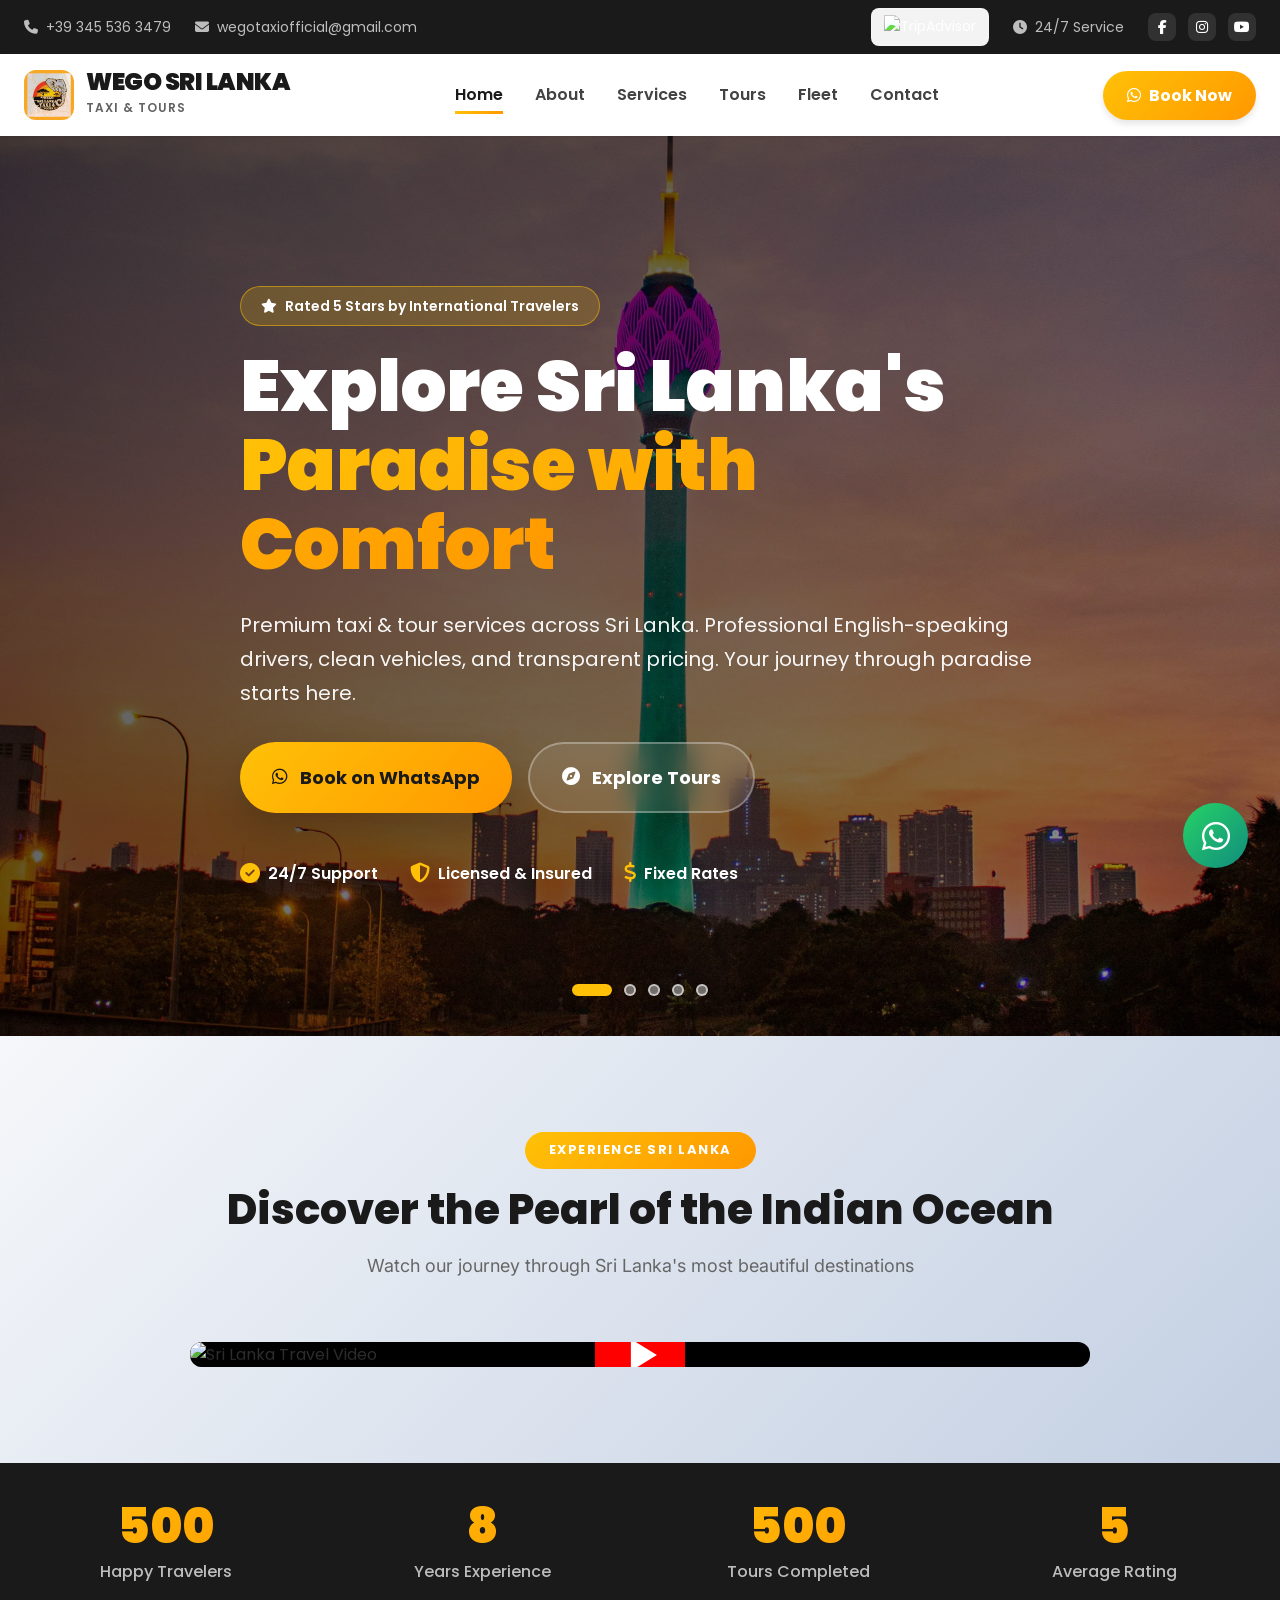
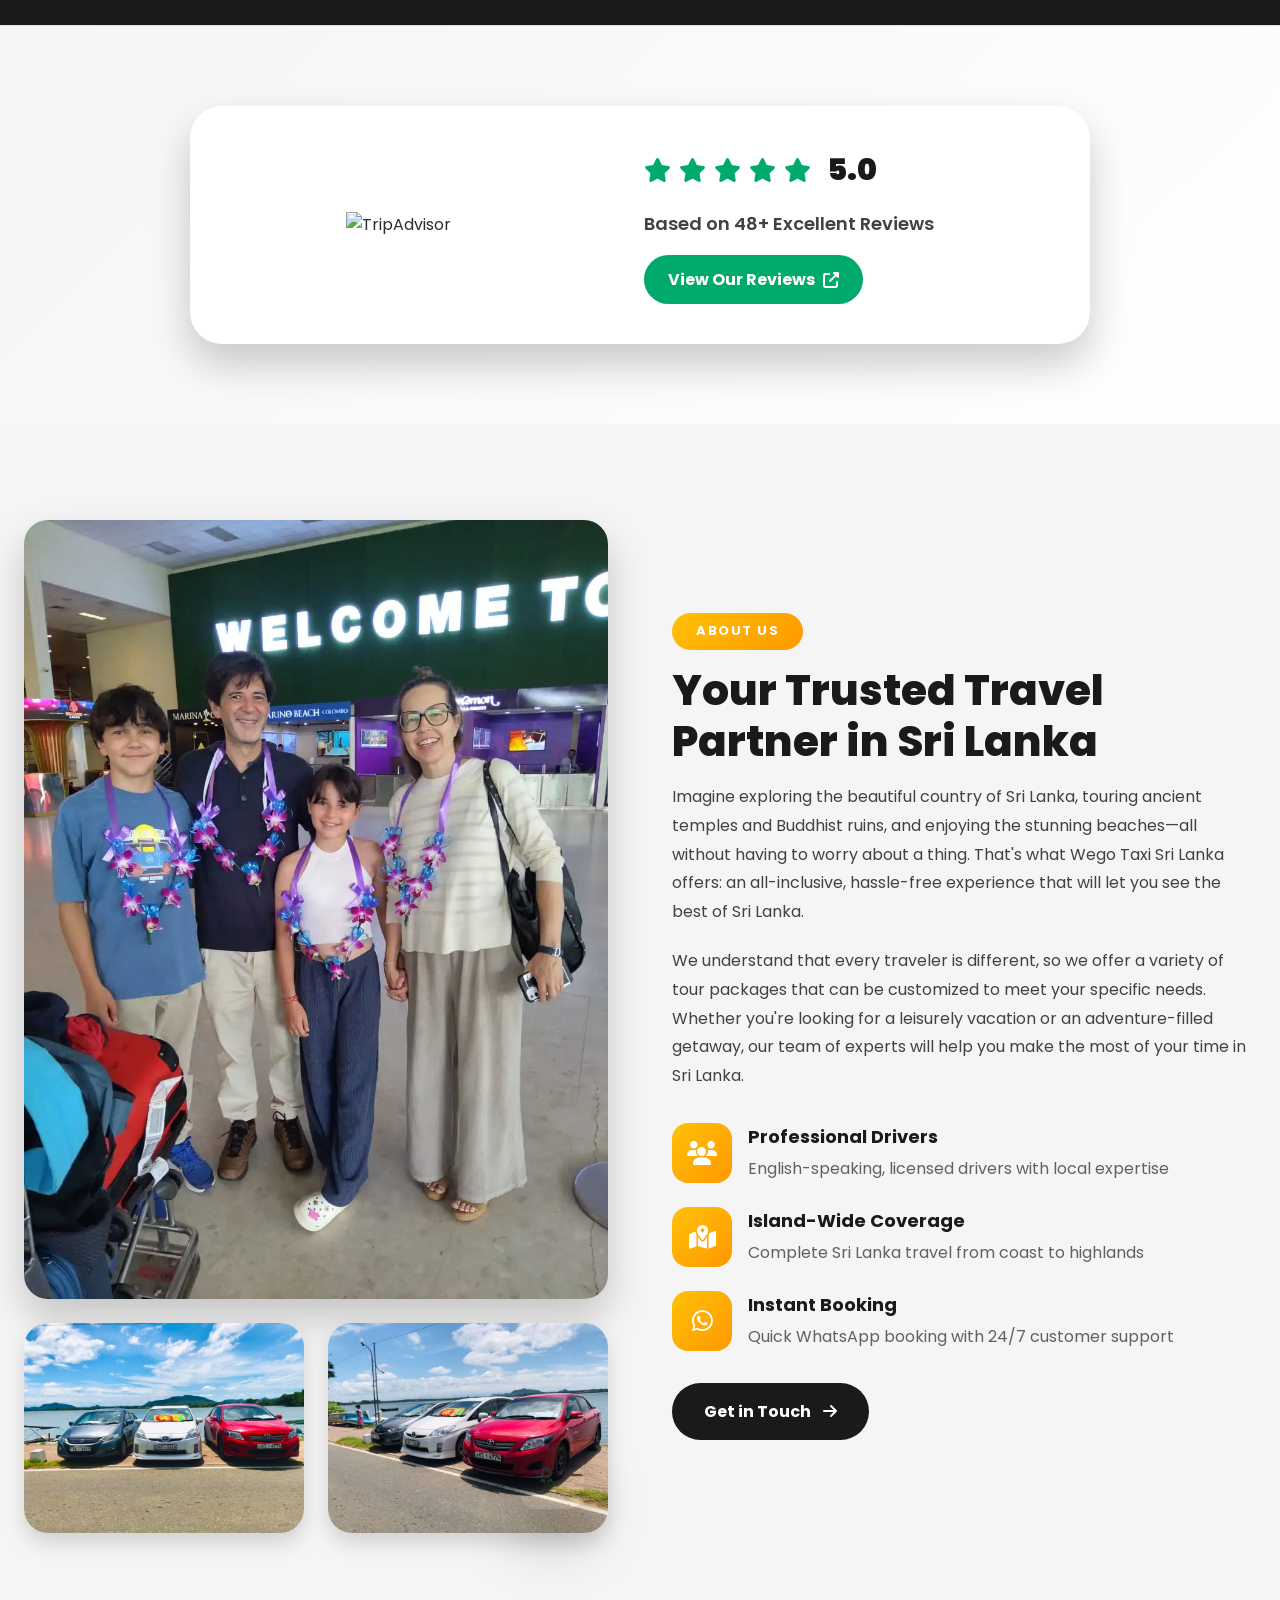
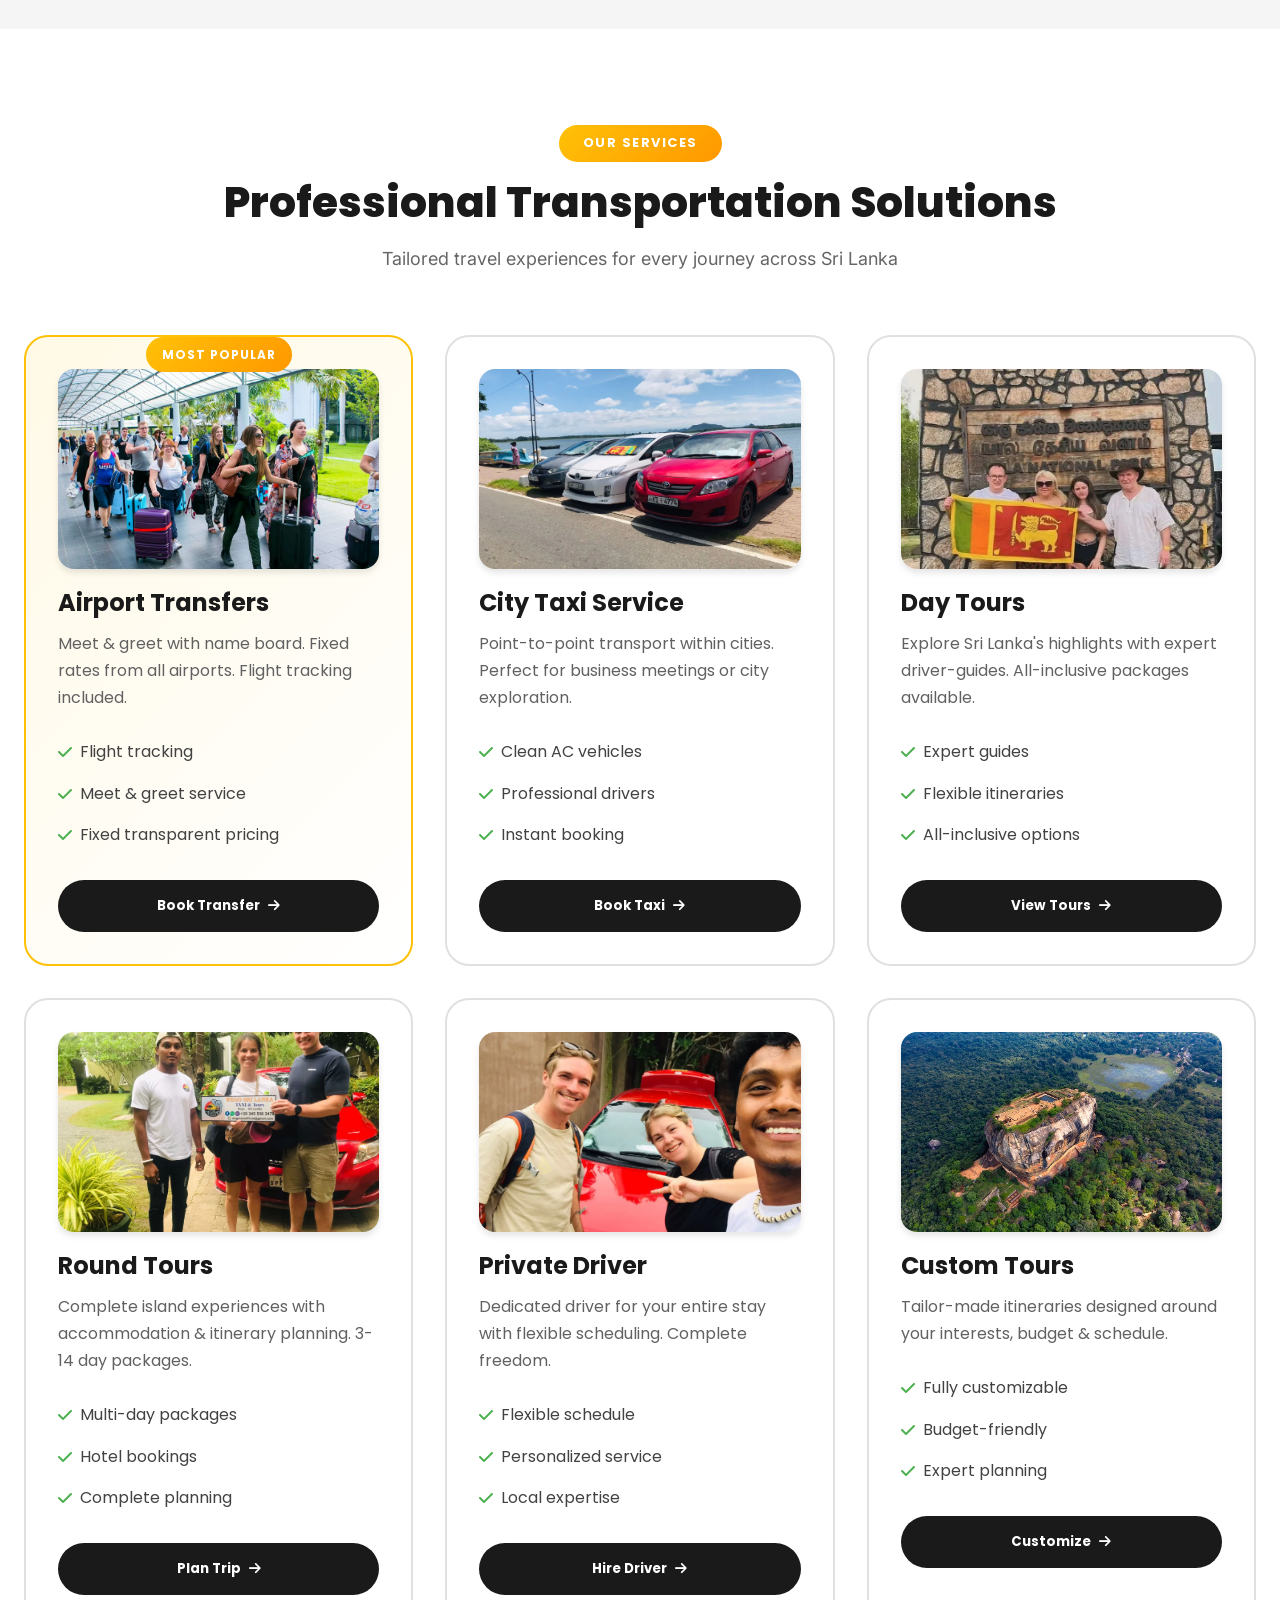
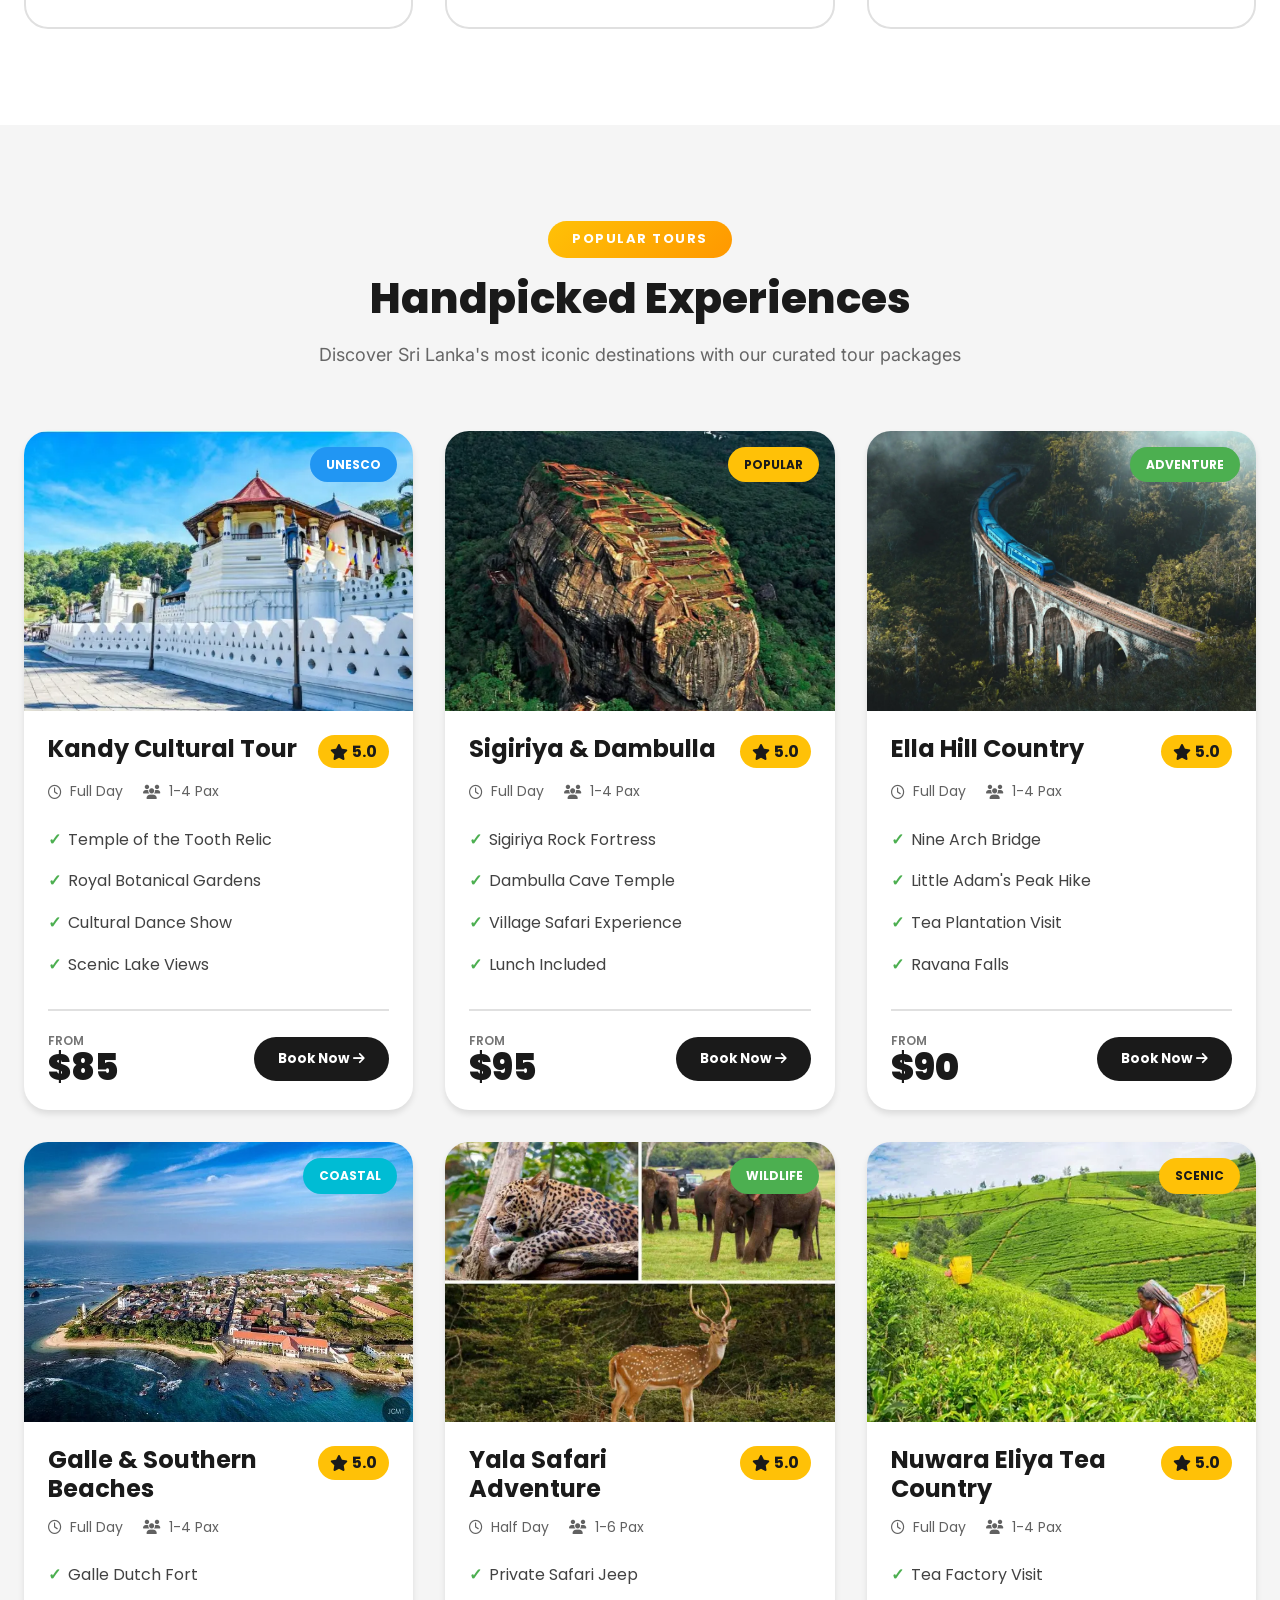
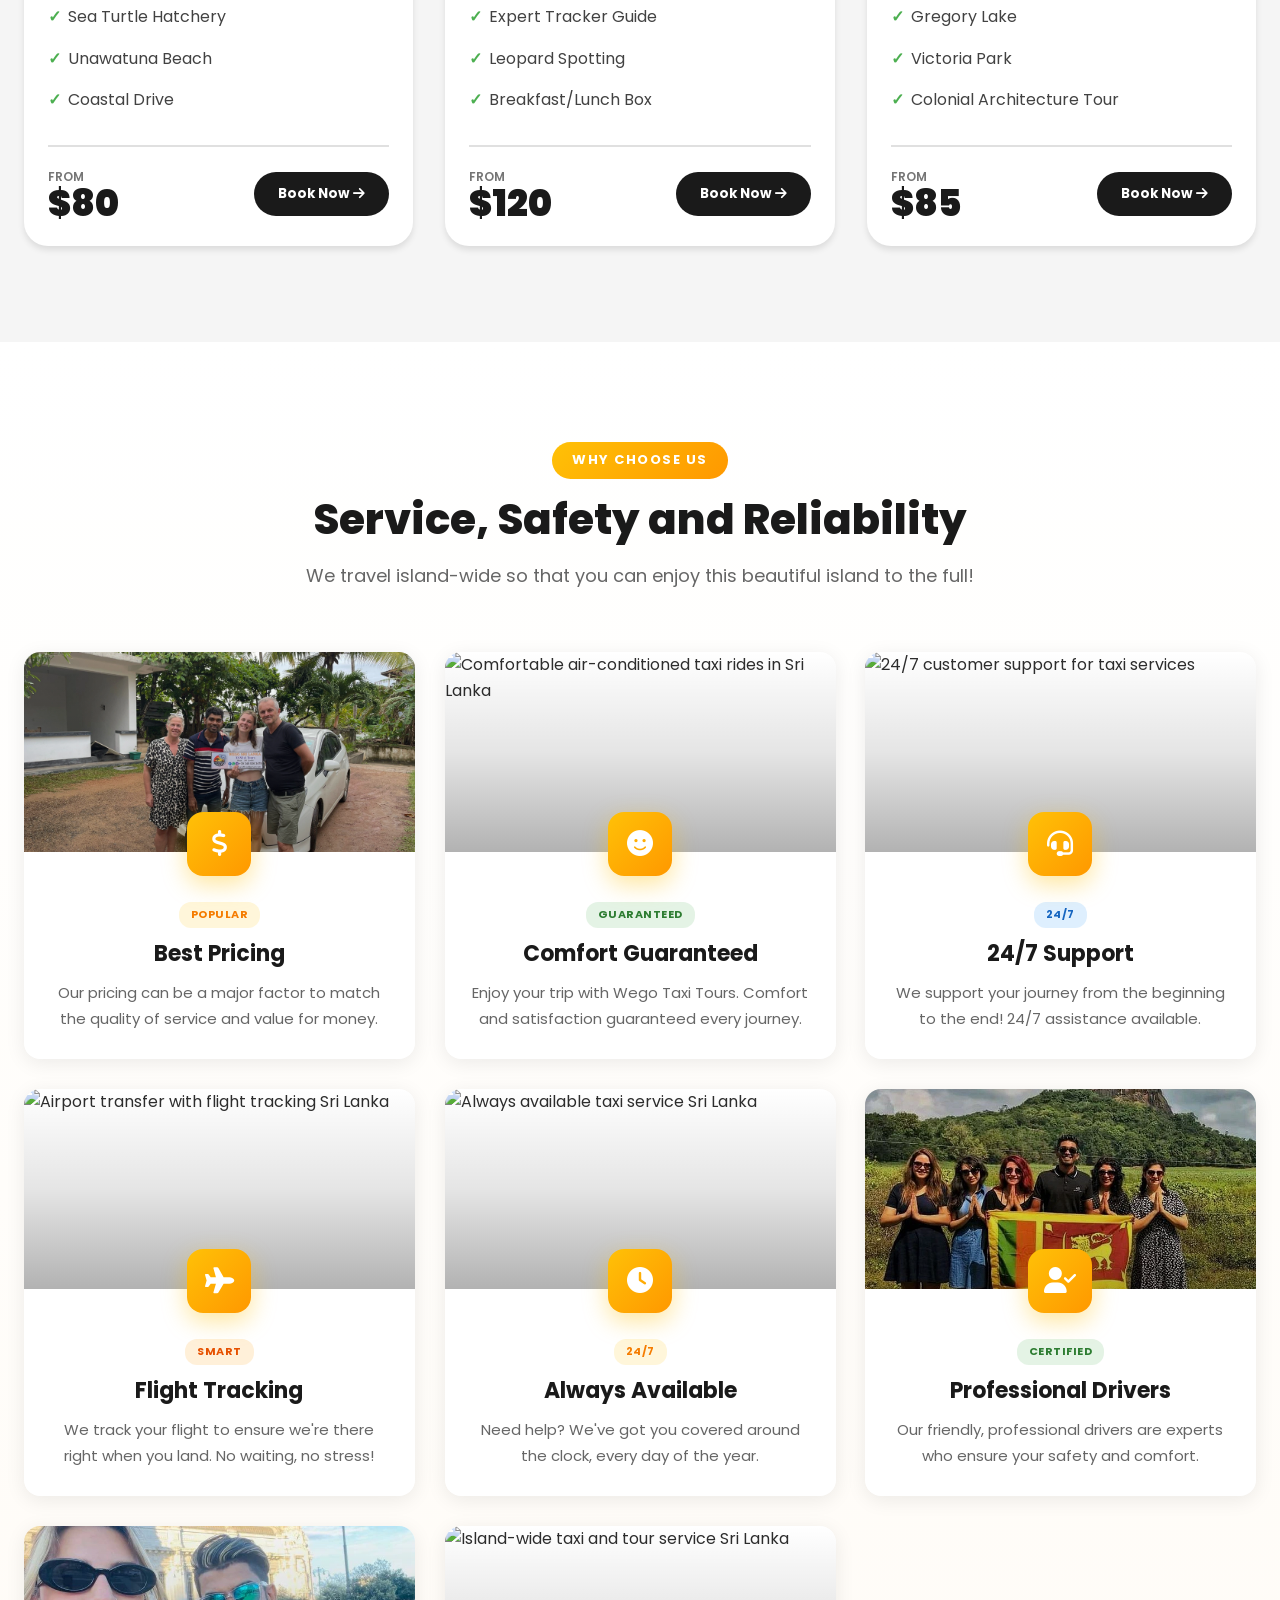
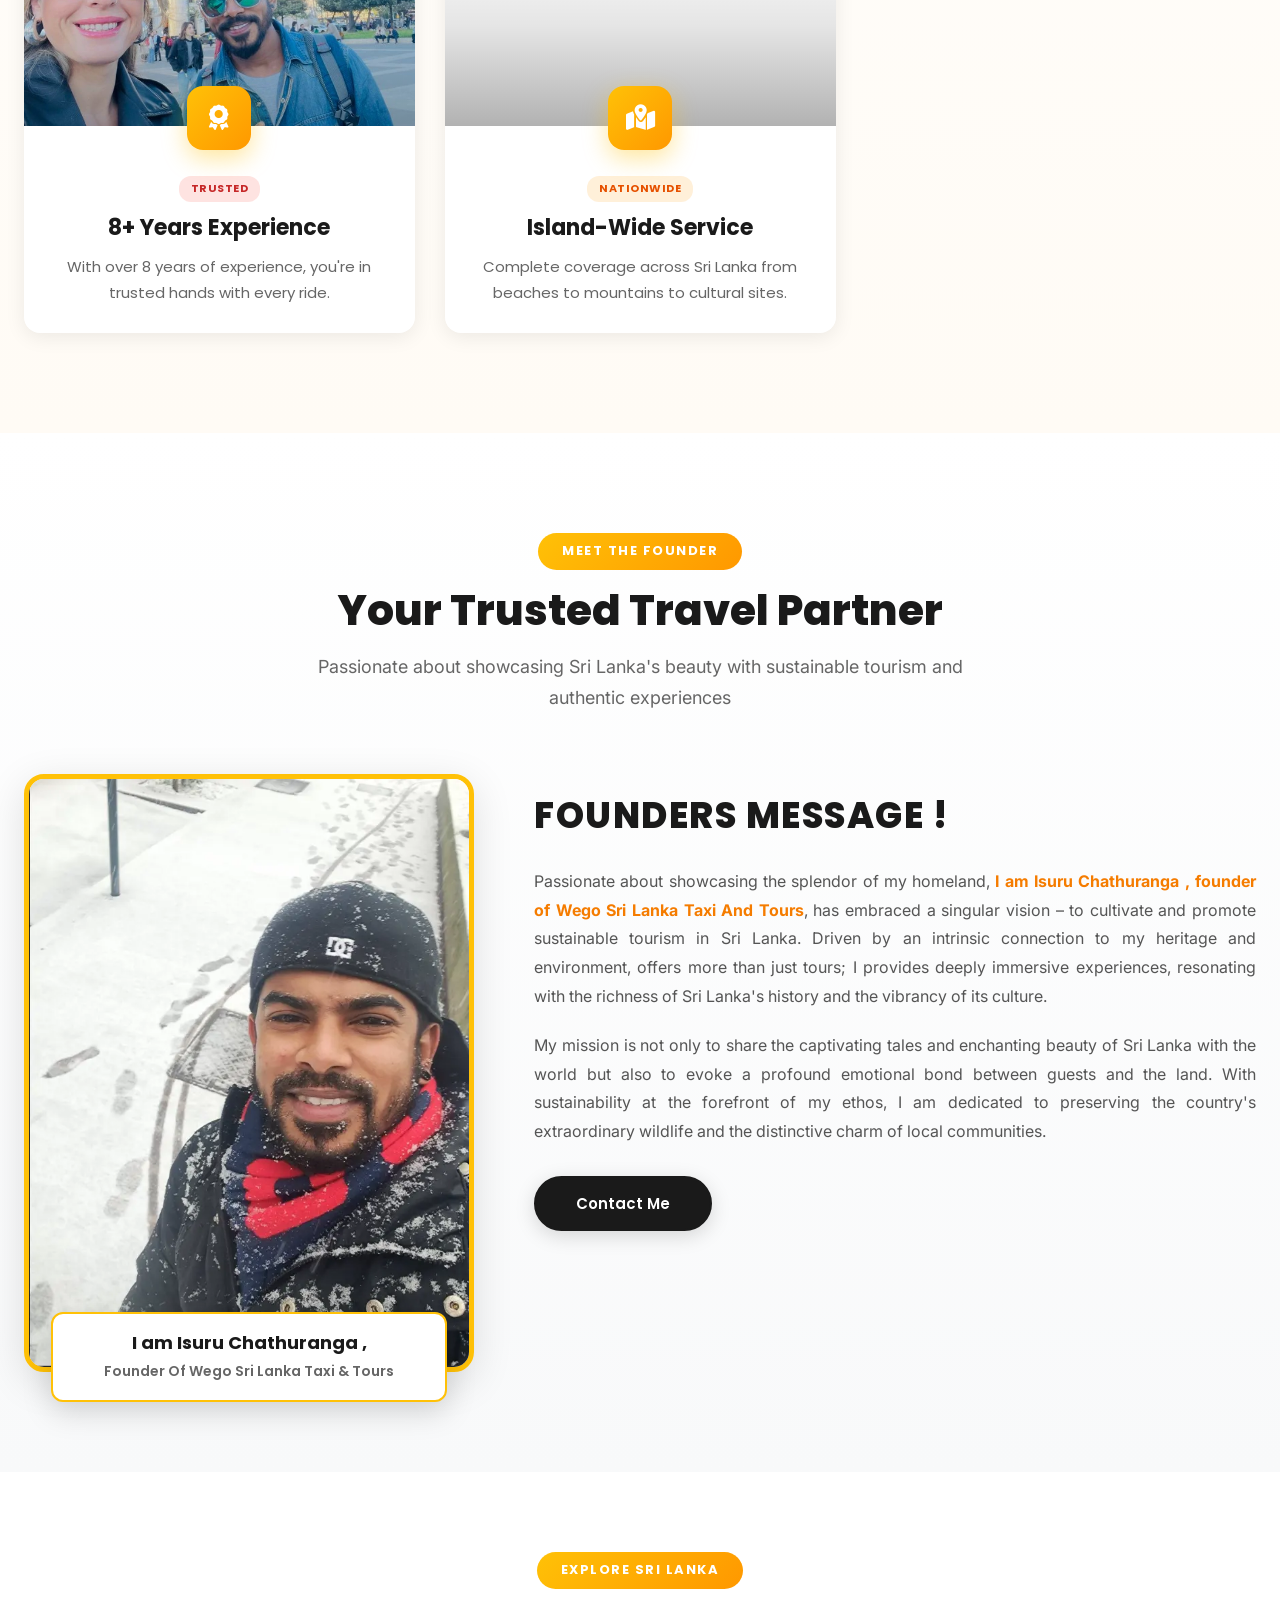
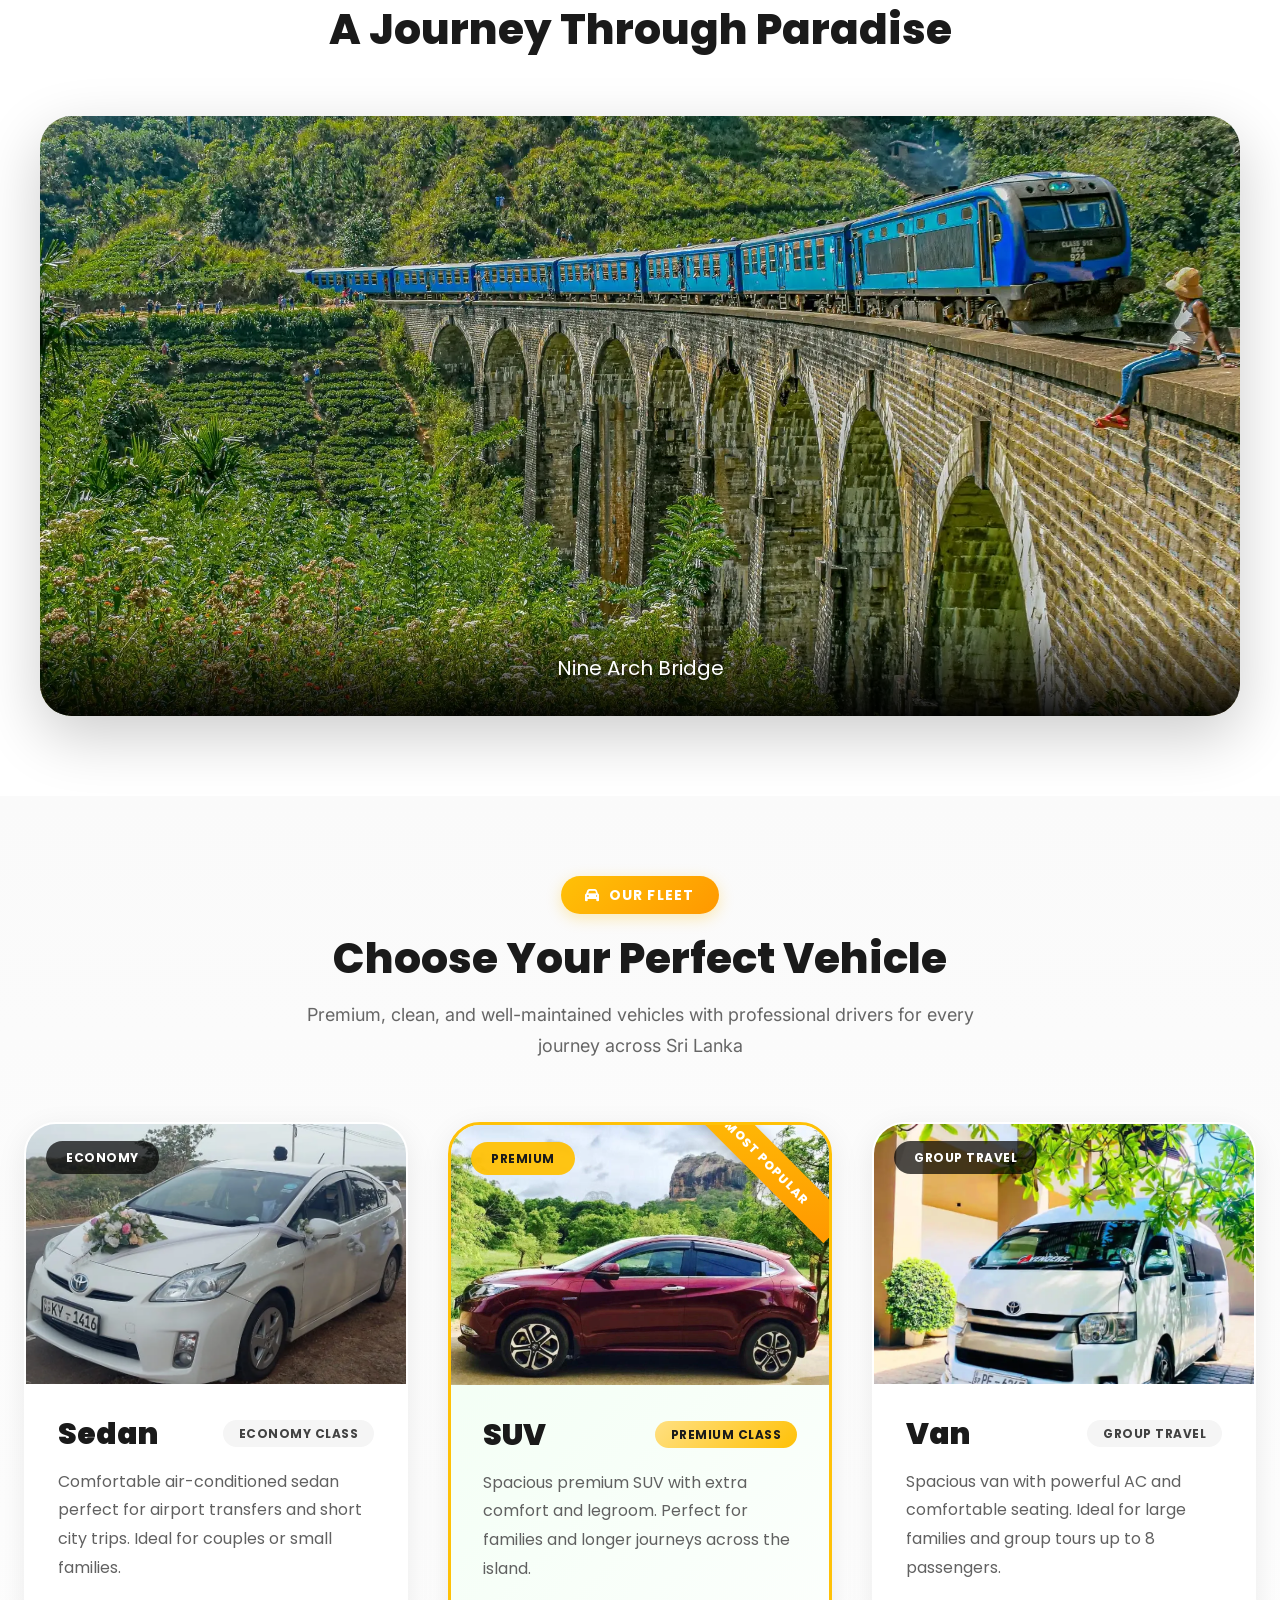
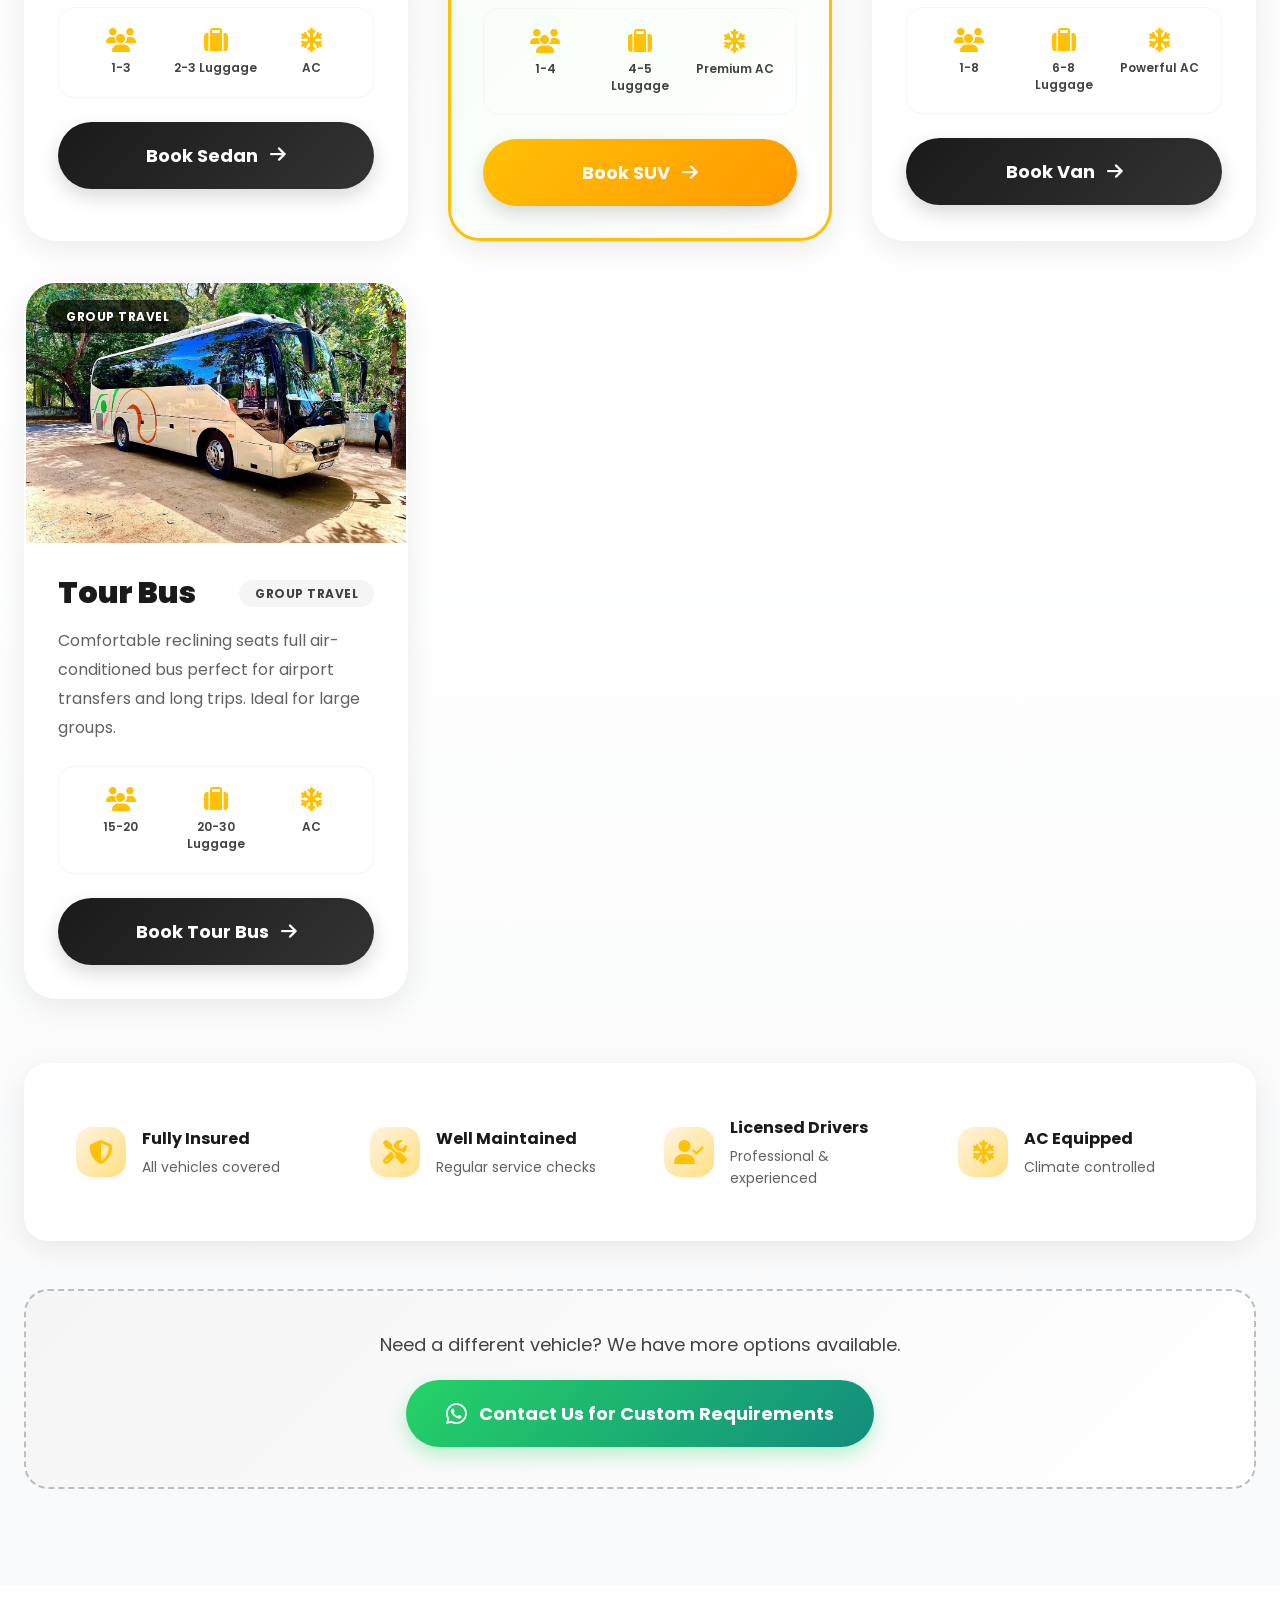
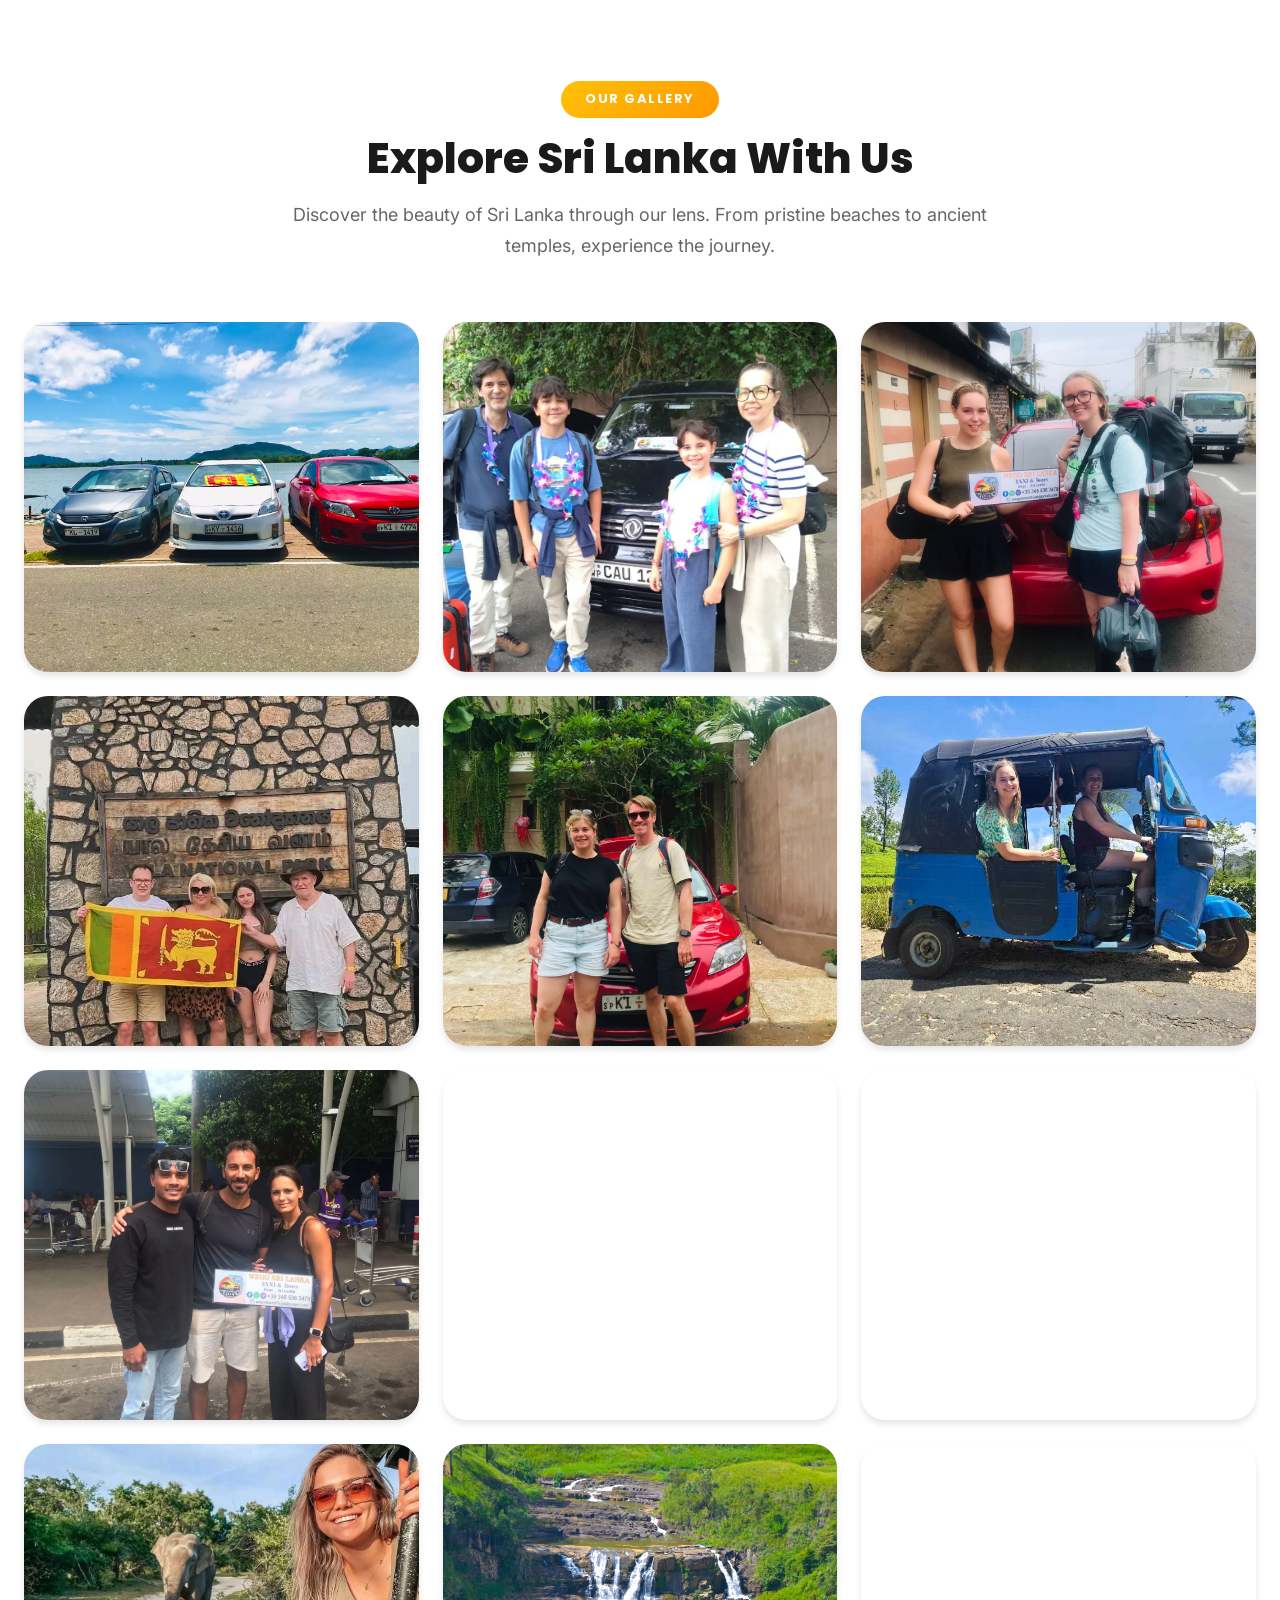
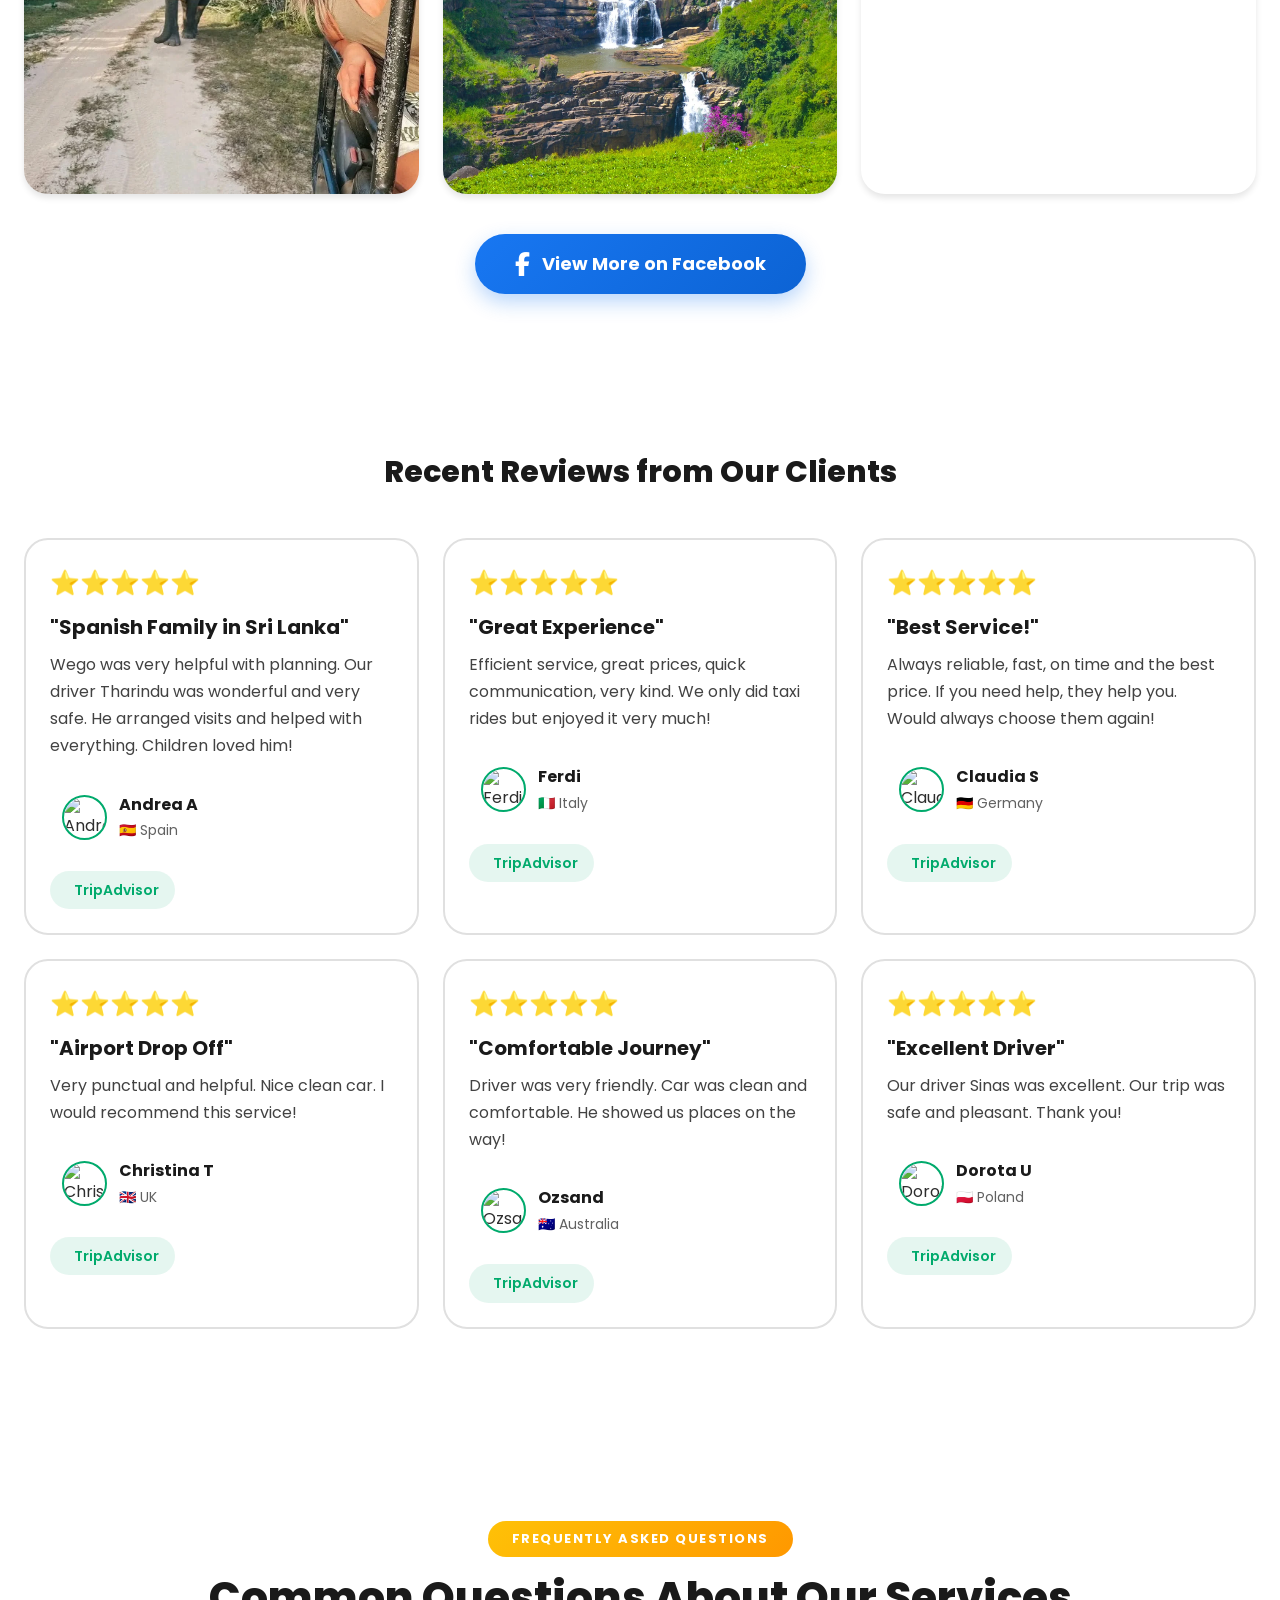
==== commit 195a11b9: "Add favicon links in index.htmla" ====
--- a/index.html
+++ b/index.html
@@ -80,6 +80,9 @@
         <link rel="icon" type="image/png" href="images/file.svg">
         <link rel="apple-touch-icon" href="images/file.svg">
         <link rel="shortcut icon" href="images/file.svg">
+        <link rel="icon" href="image/png" sizes="any">
+        <link rel="icon" type="image/png" href="images/file.svg">
+        <link rel="apple-touch-icon" href="images/file.svg">
     
         <!-- Preconnect for Performance -->
         <link rel="preconnect" href="https://fonts.googleapis.com">
@@ -1526,4 +1529,4 @@
     <div class=whatsapp-float-modern><button class=whatsapp-btn-float onclick=openWhatsApp()
             aria-label="Contact us on WhatsApp"><i class="fab fa-whatsapp"></i></button></div><button
         class=scroll-to-top aria-label="Scroll to top" id=scrollToTop><i class="fas fa-arrow-up"></i></button>
-    <script src=script.js></script>+    <script src=script.js></script>
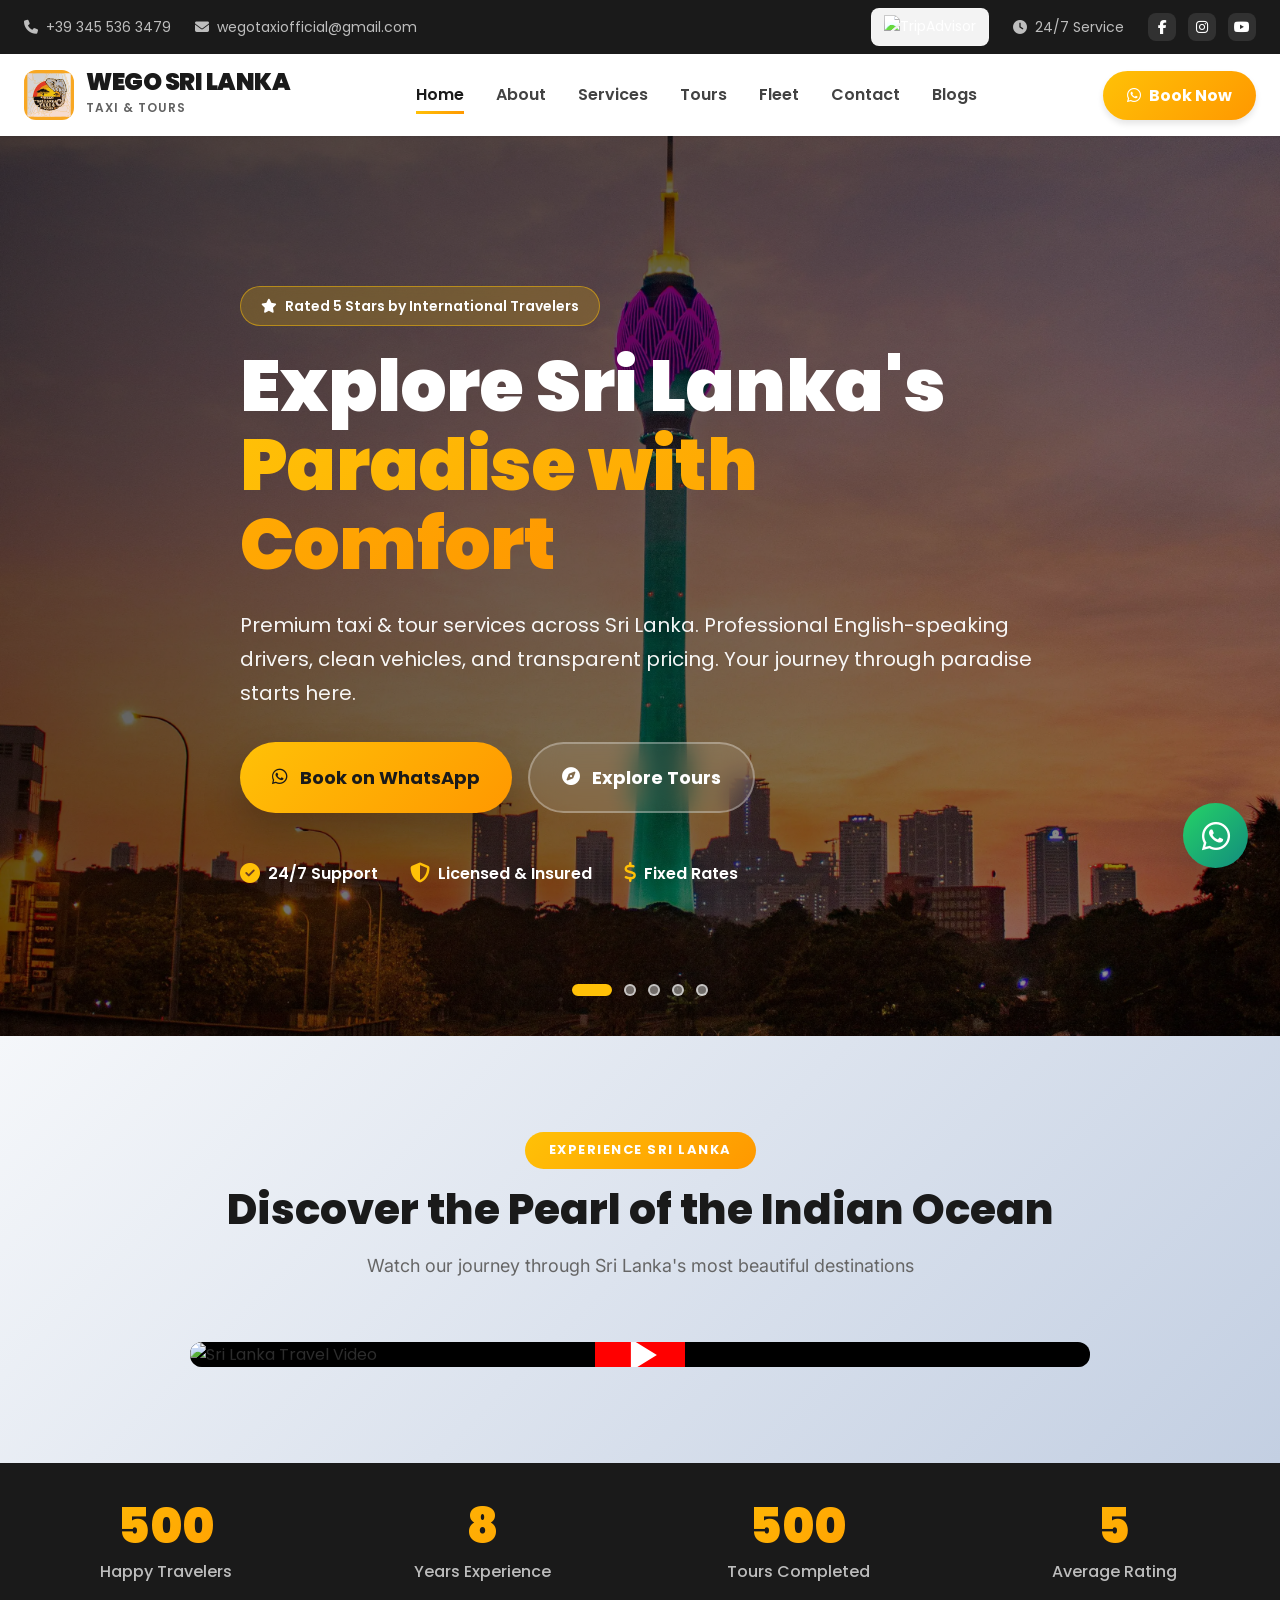
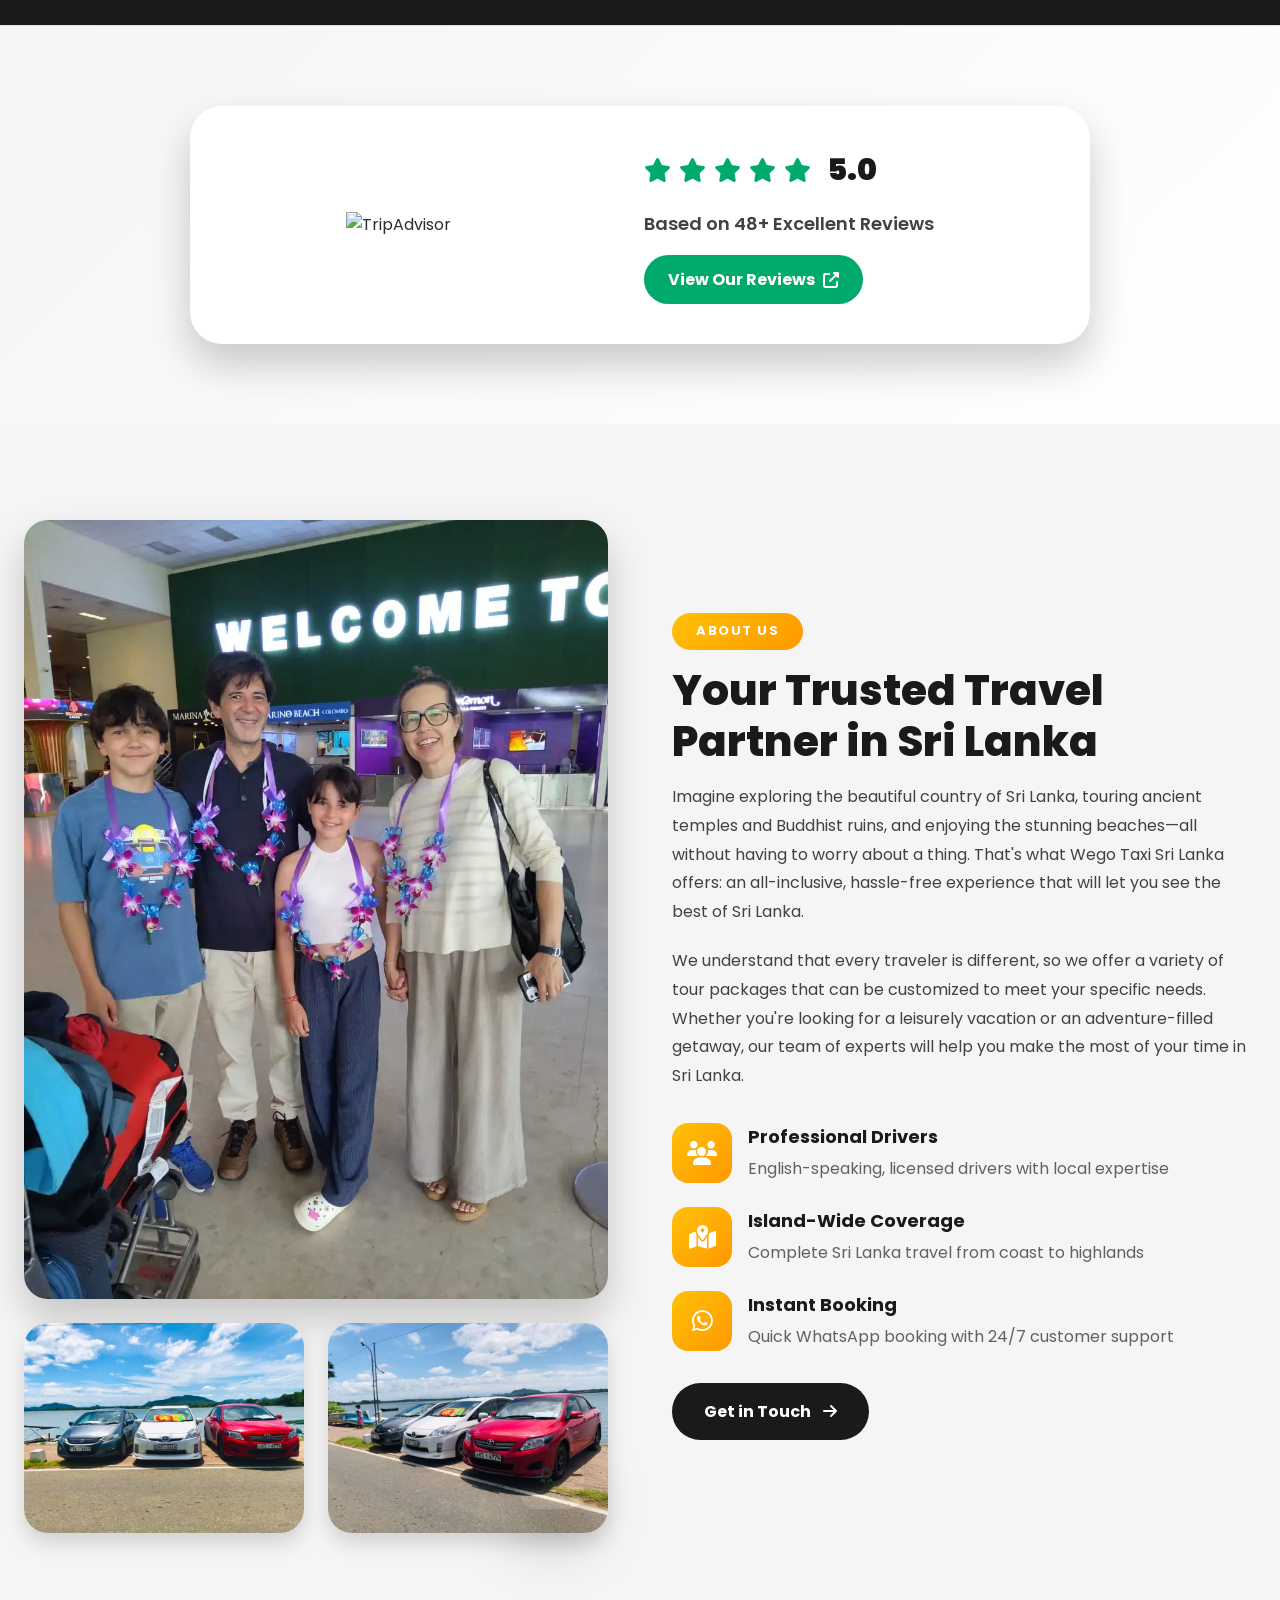
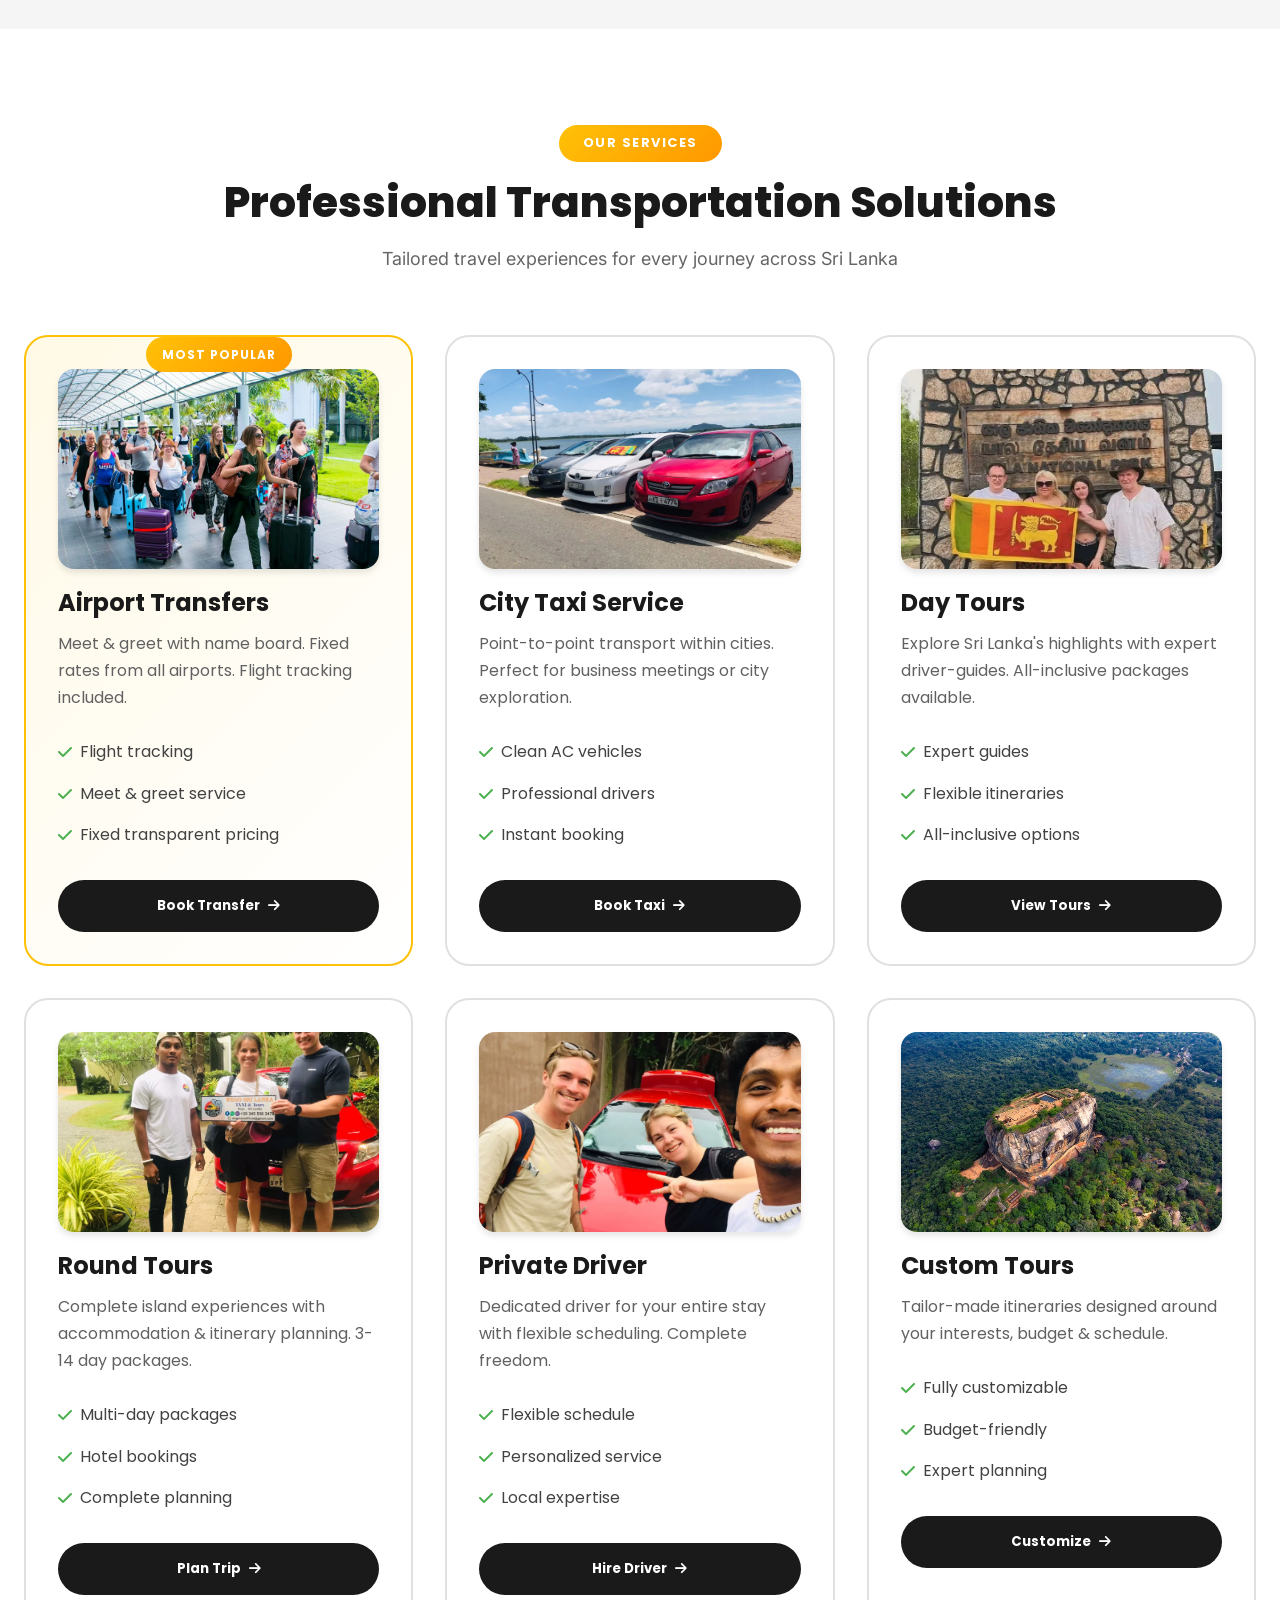
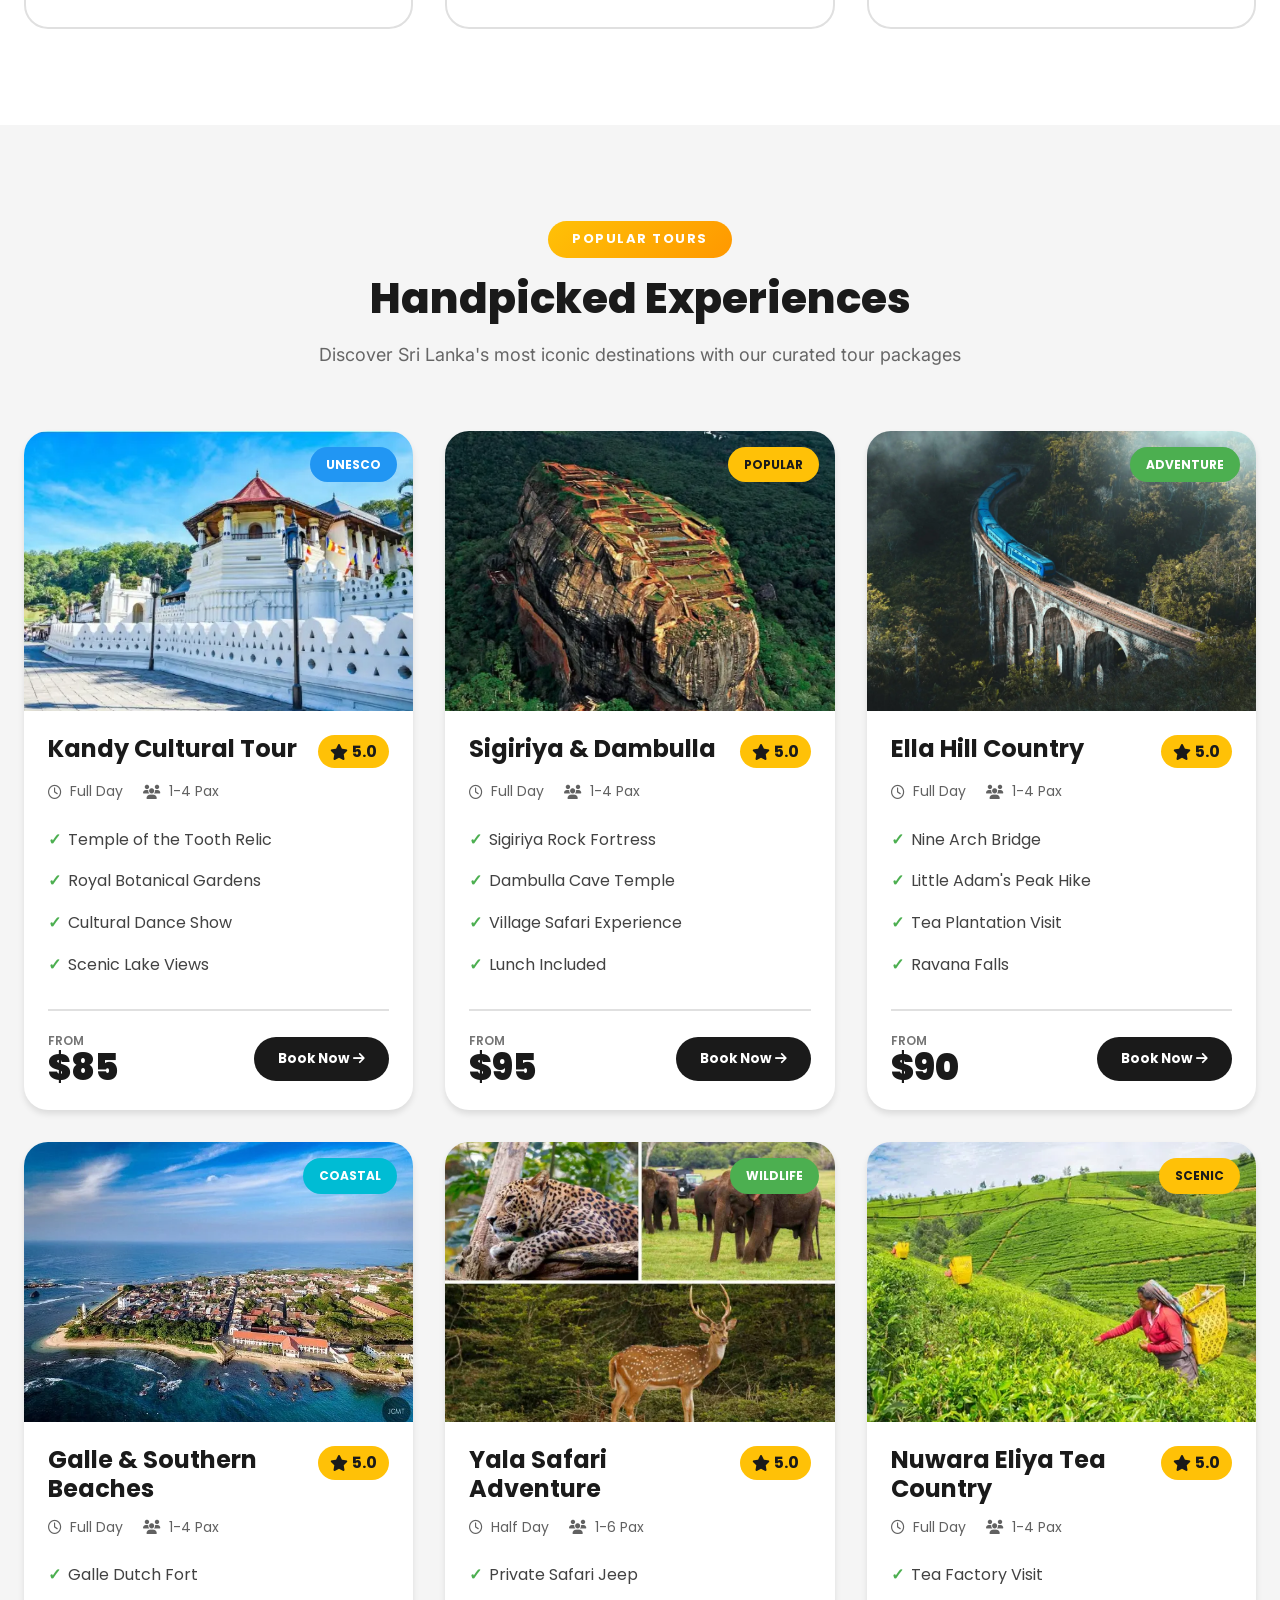
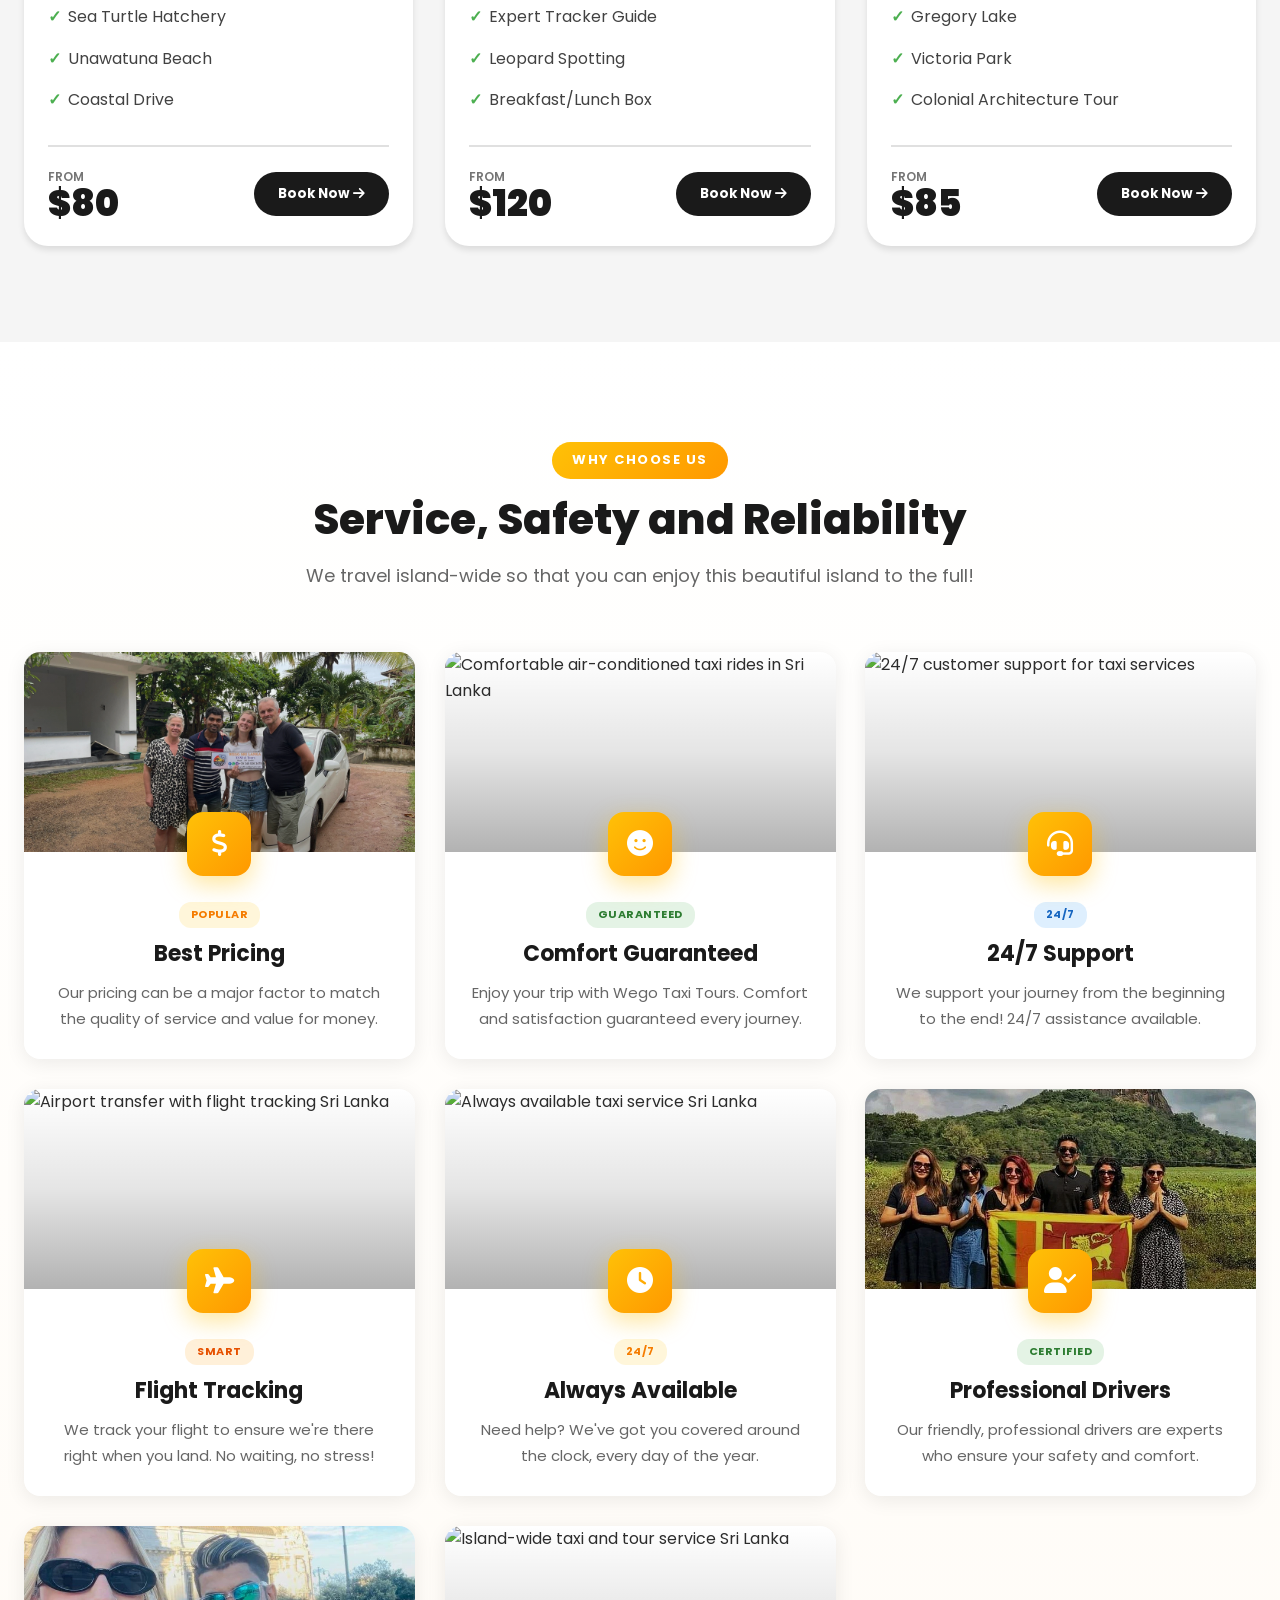
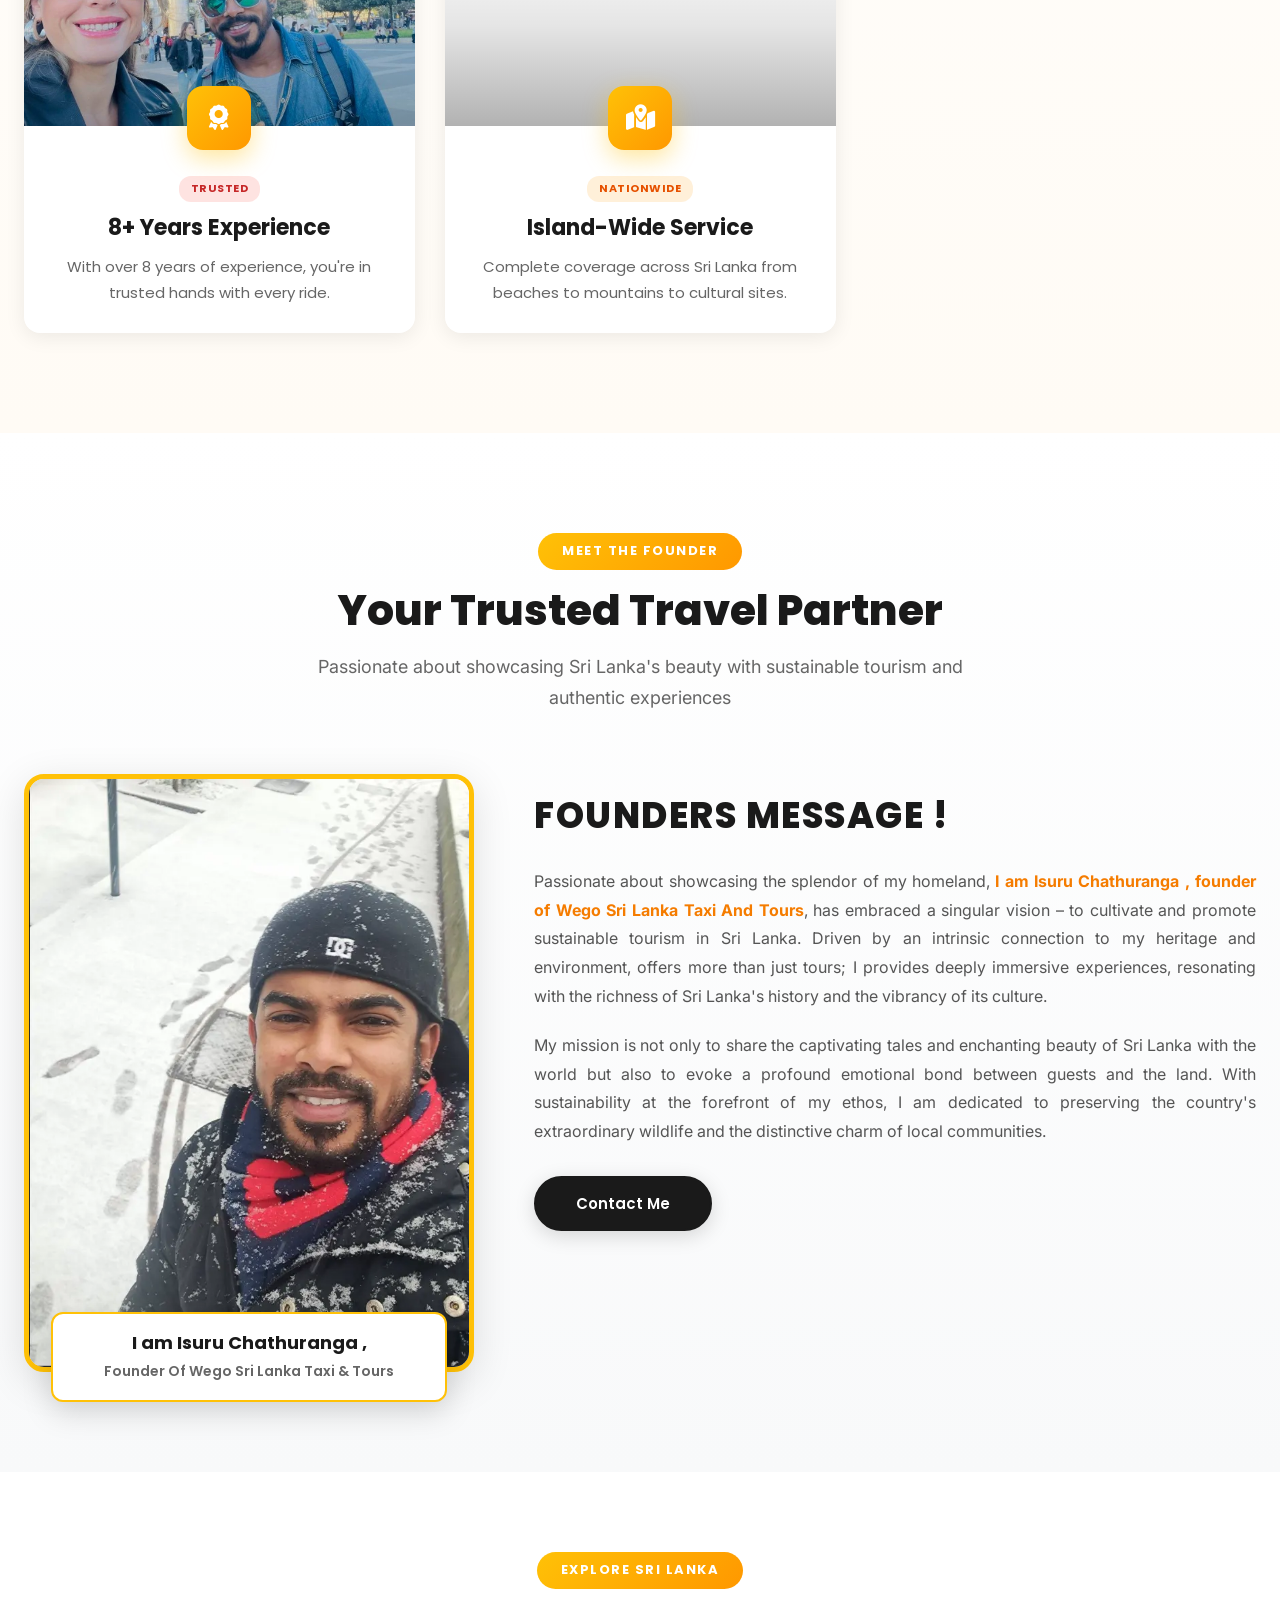
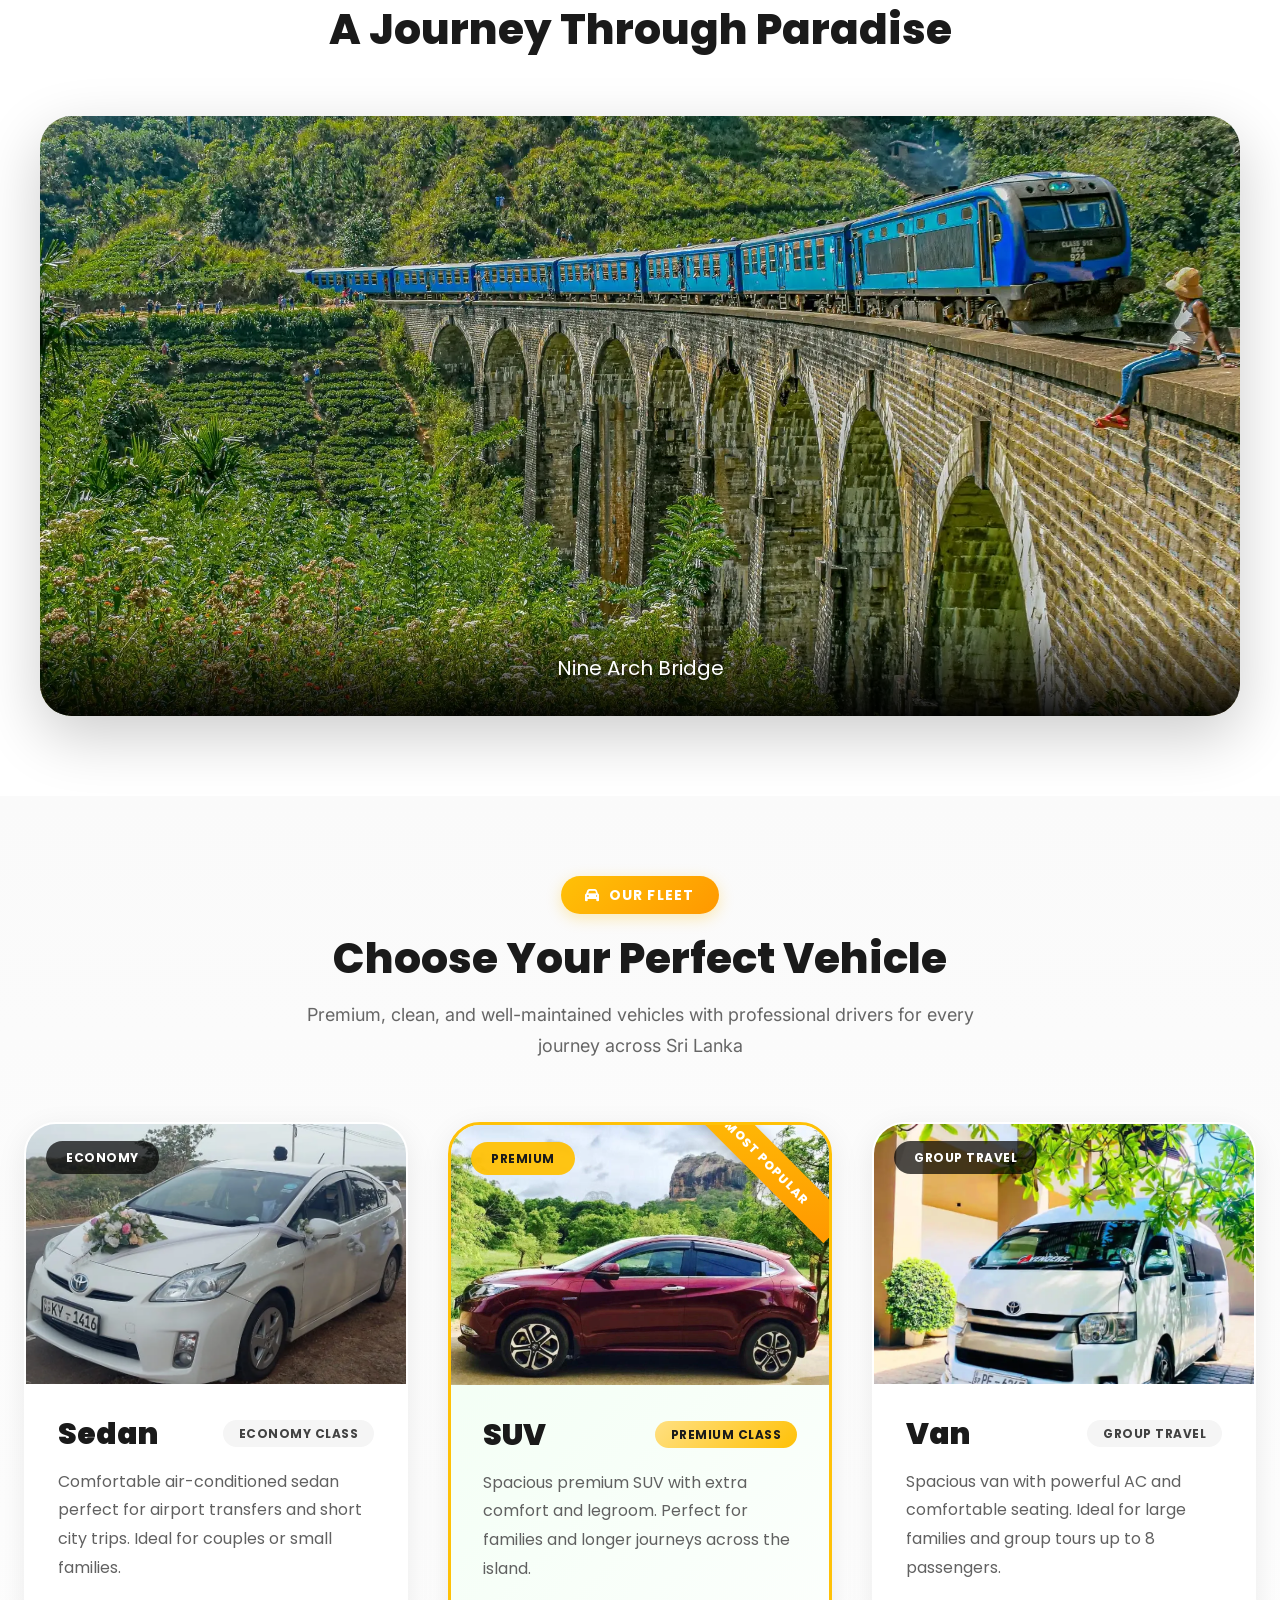
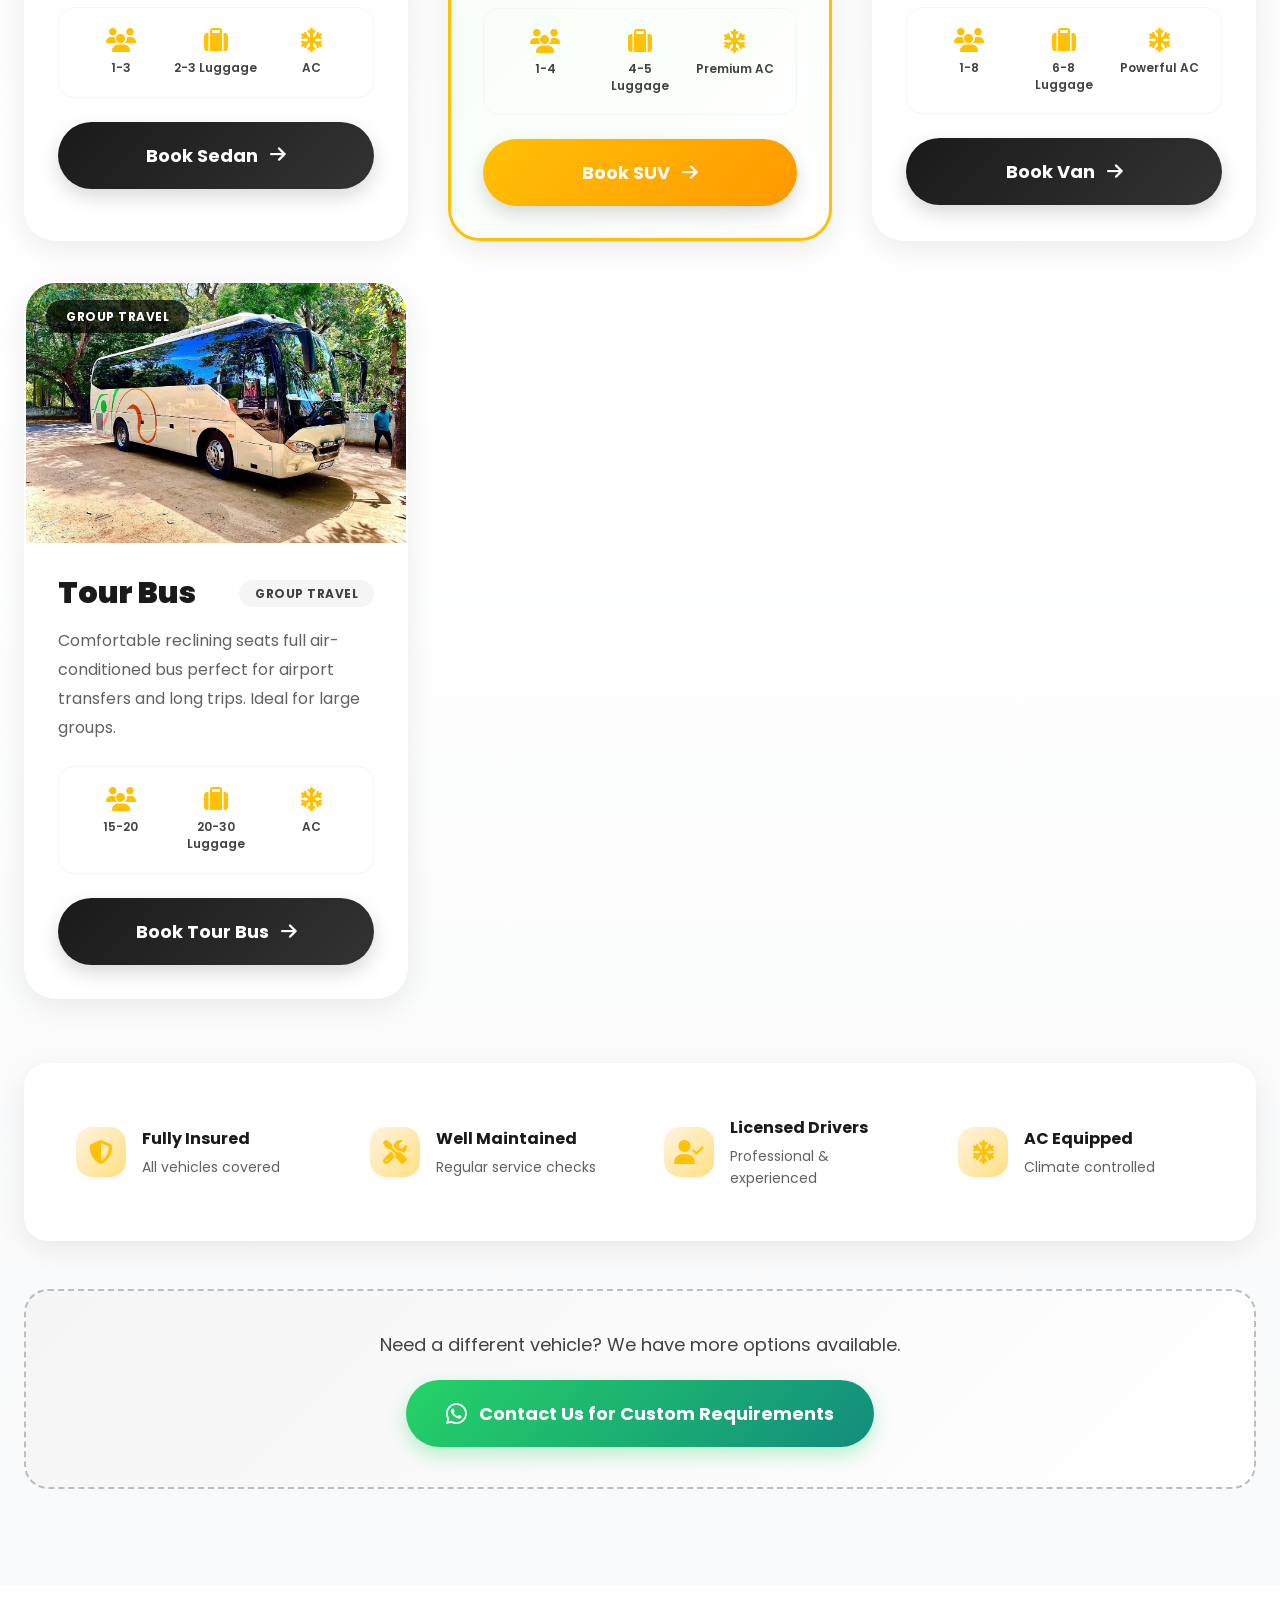
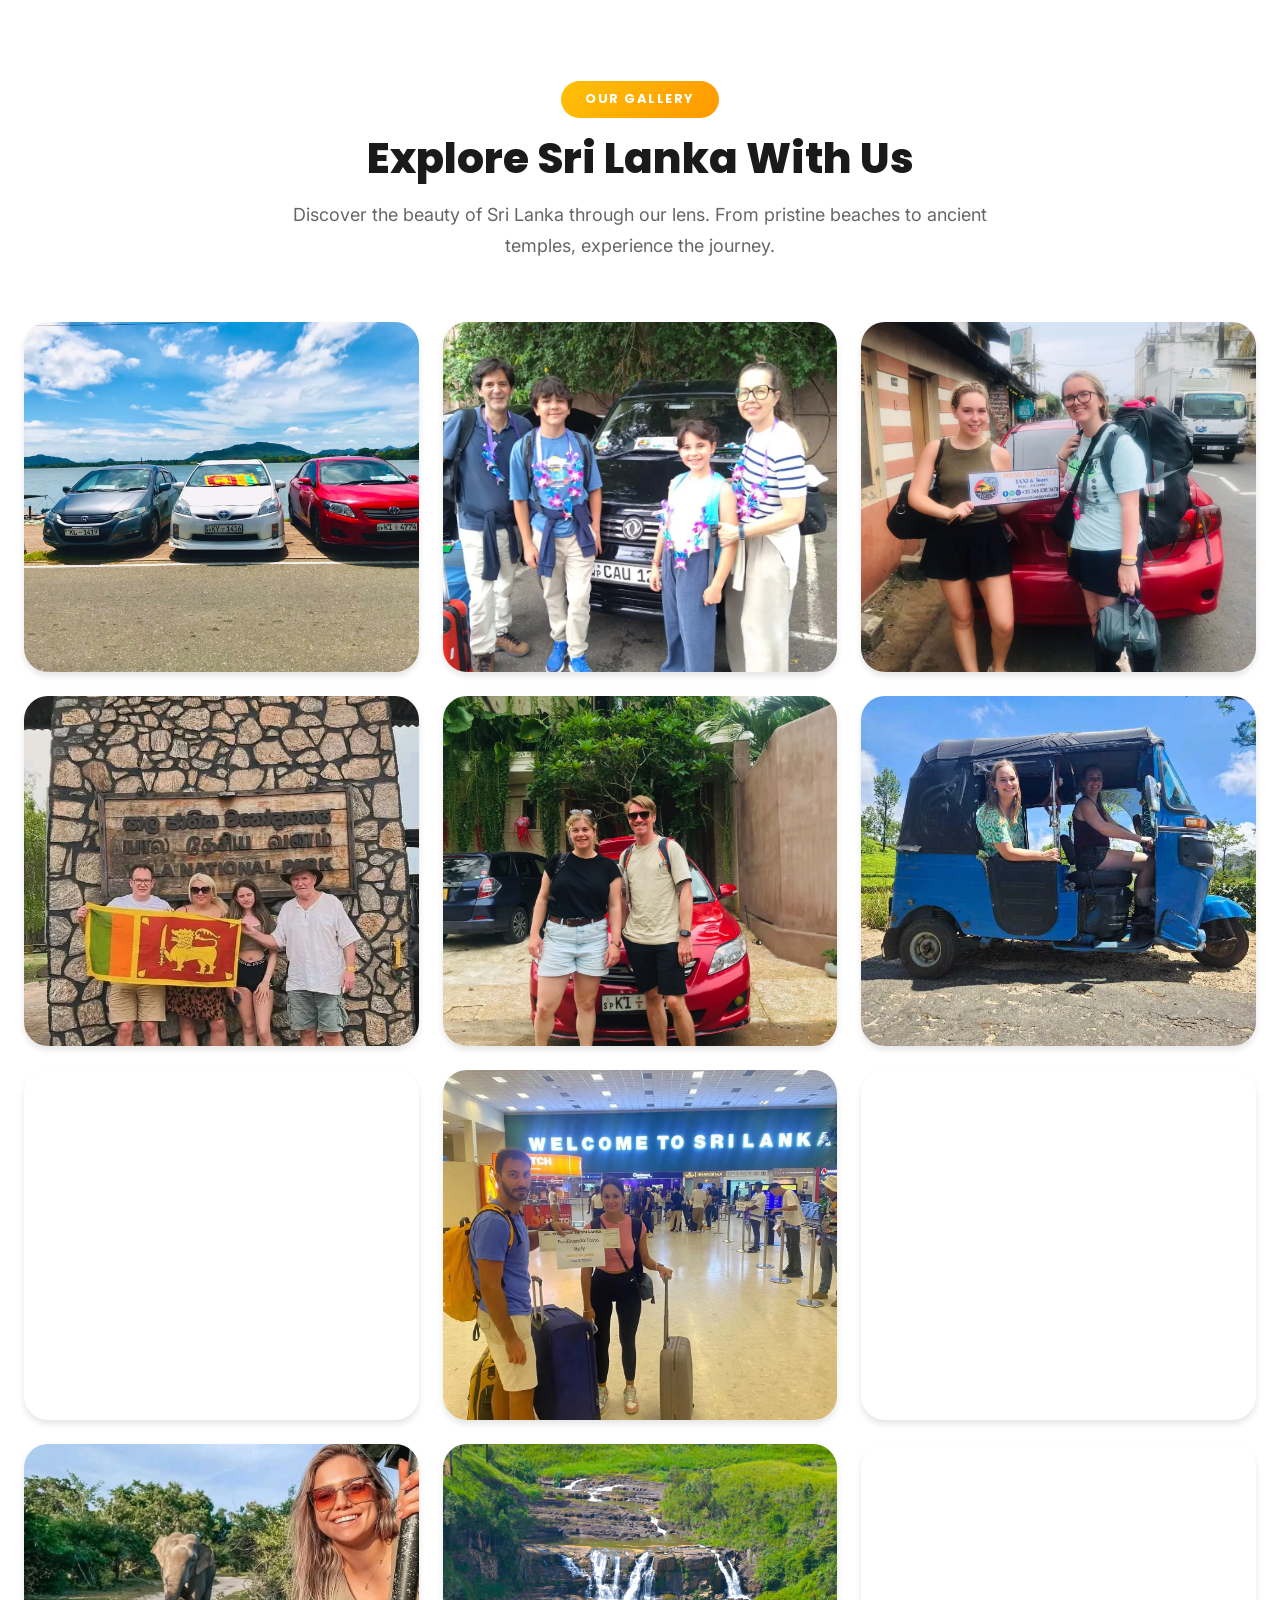
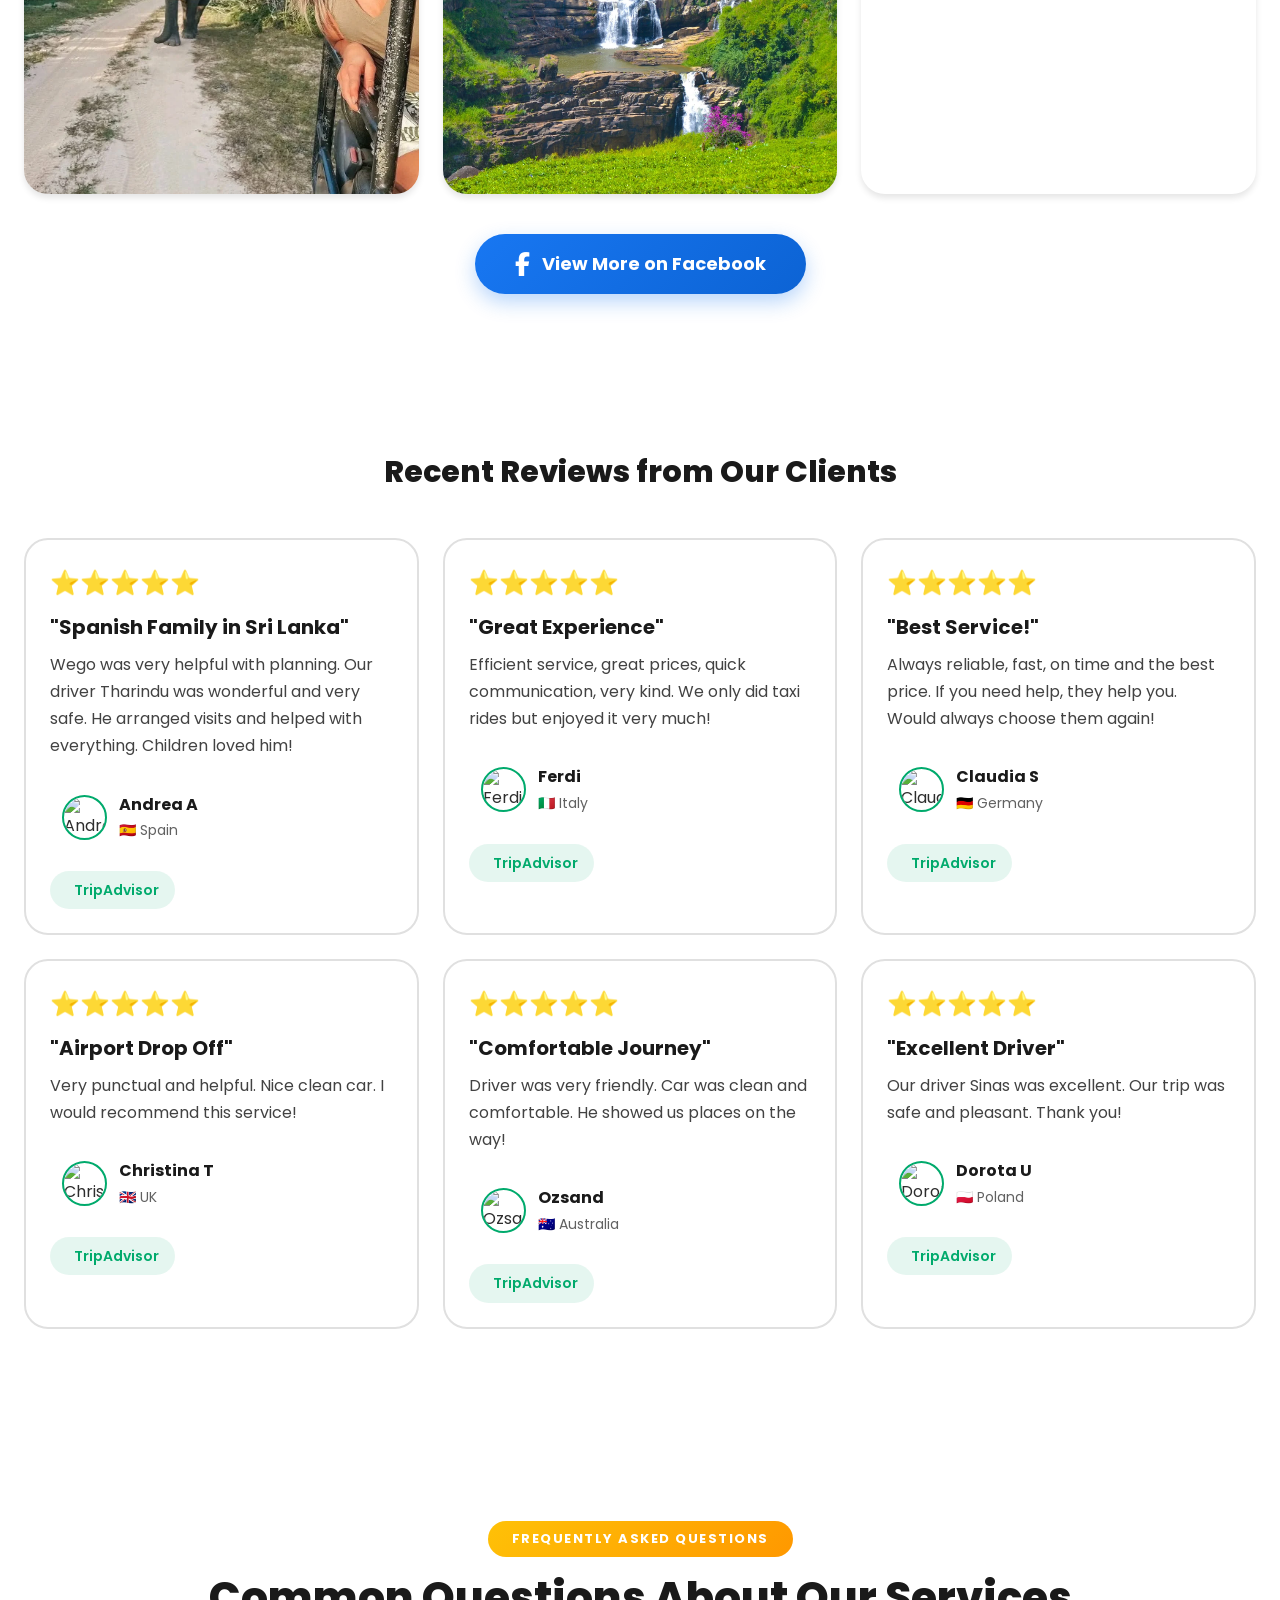
==== commit 530d5954: "Add 'Blogs' link to navigation menu" ====
--- a/index.html
+++ b/index.html
@@ -239,6 +239,7 @@
                     <li><a href=#tours class=nav-item>Tours</a>
                     <li><a href=#fleet class=nav-item>Fleet</a>
                     <li><a href=#contact class=nav-item>Contact</a>
+                    <li><a href=#blogs class=nav-item>Blogs</a>
                 </ul>
                 <div class=nav-actions><button class=btn-book-now onclick=openWhatsApp()><i class="fab fa-whatsapp"></i>
                         <span>Book Now</span></button> <button class=mobile-menu-btn id=mobileMenuBtn><span></span>
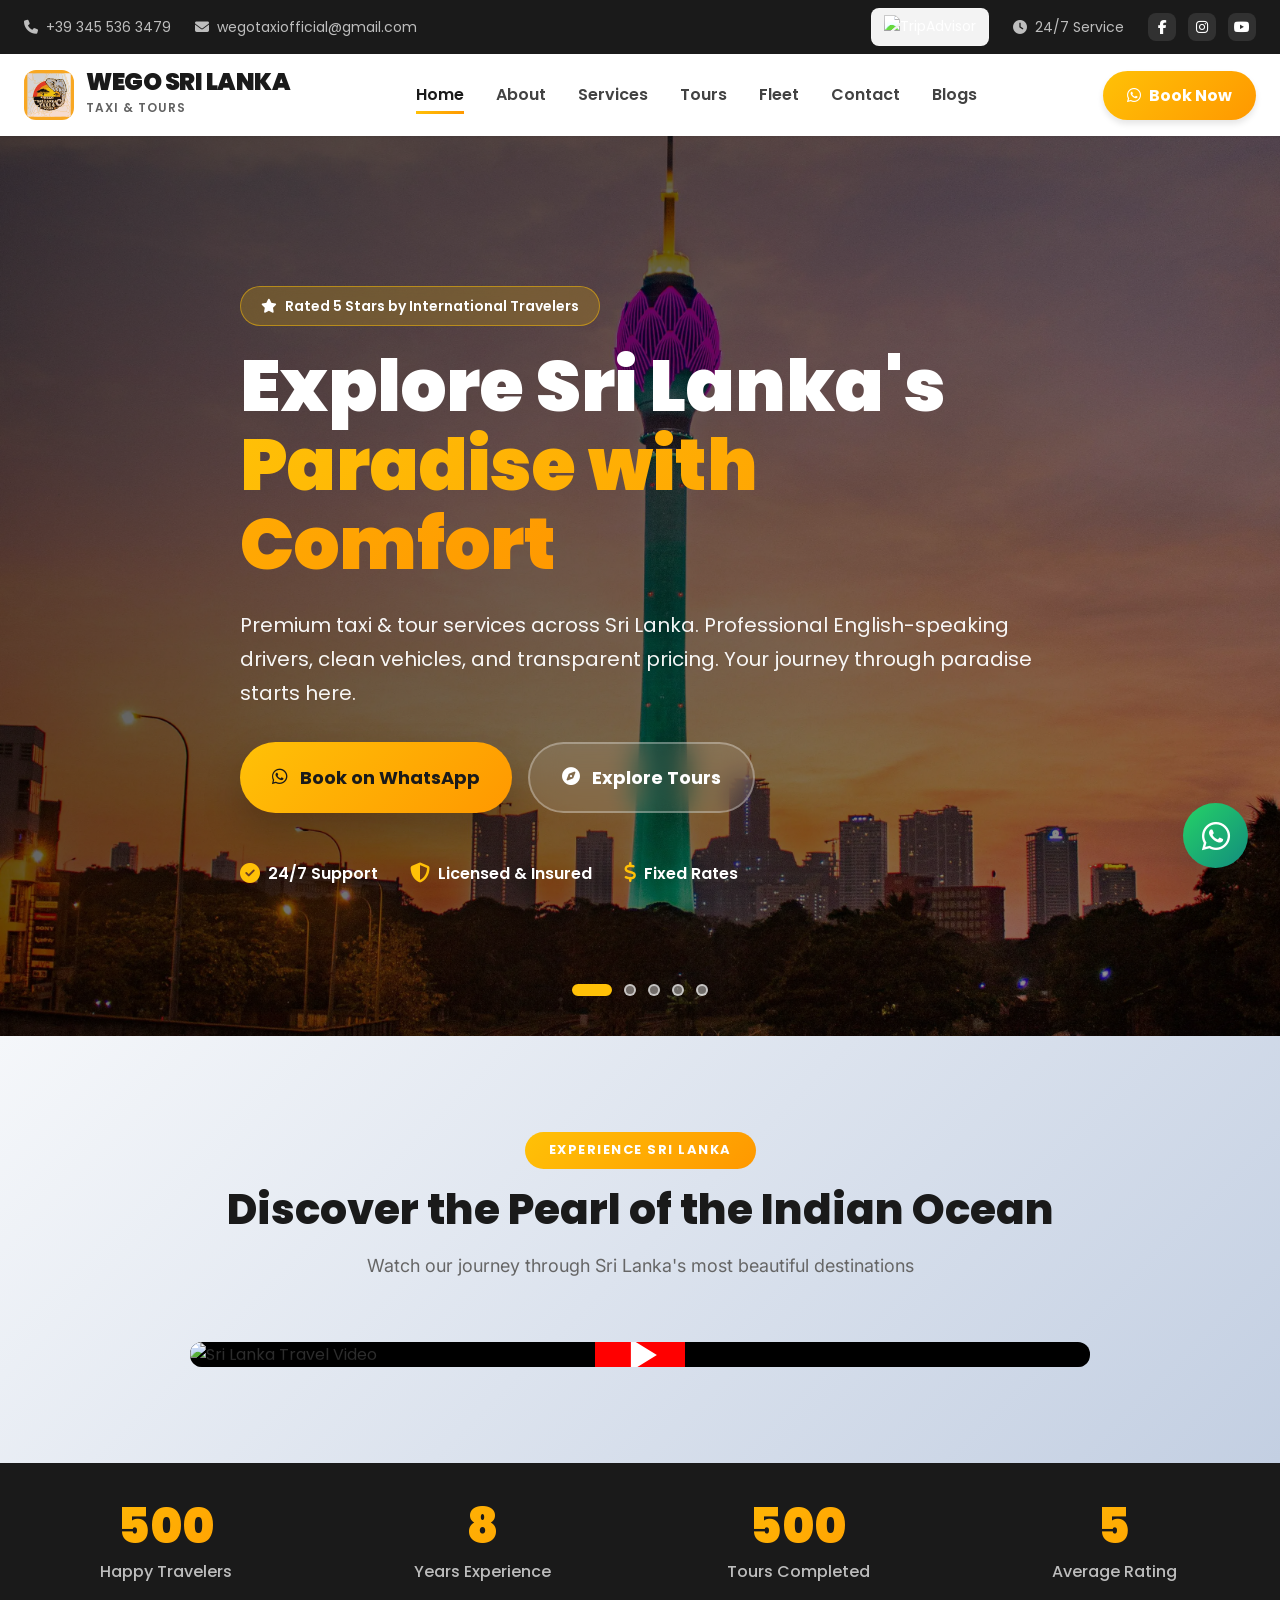
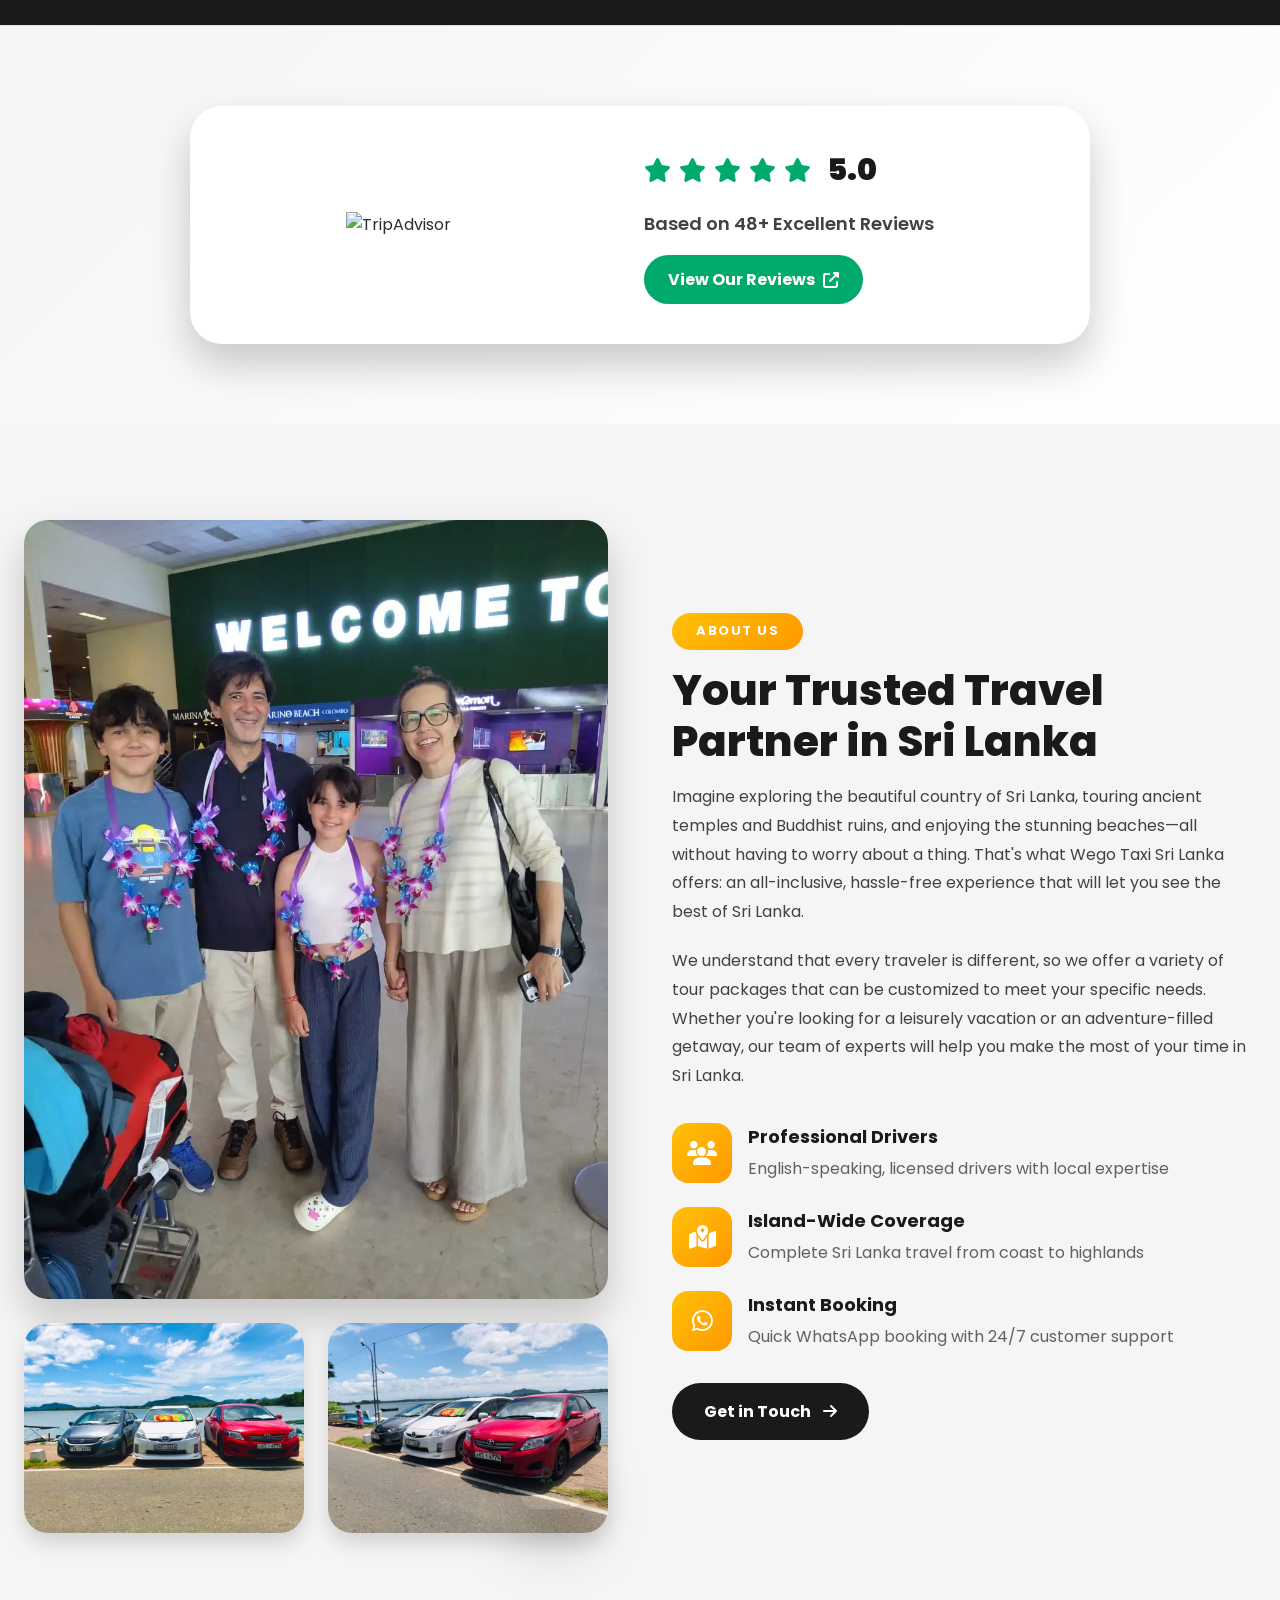
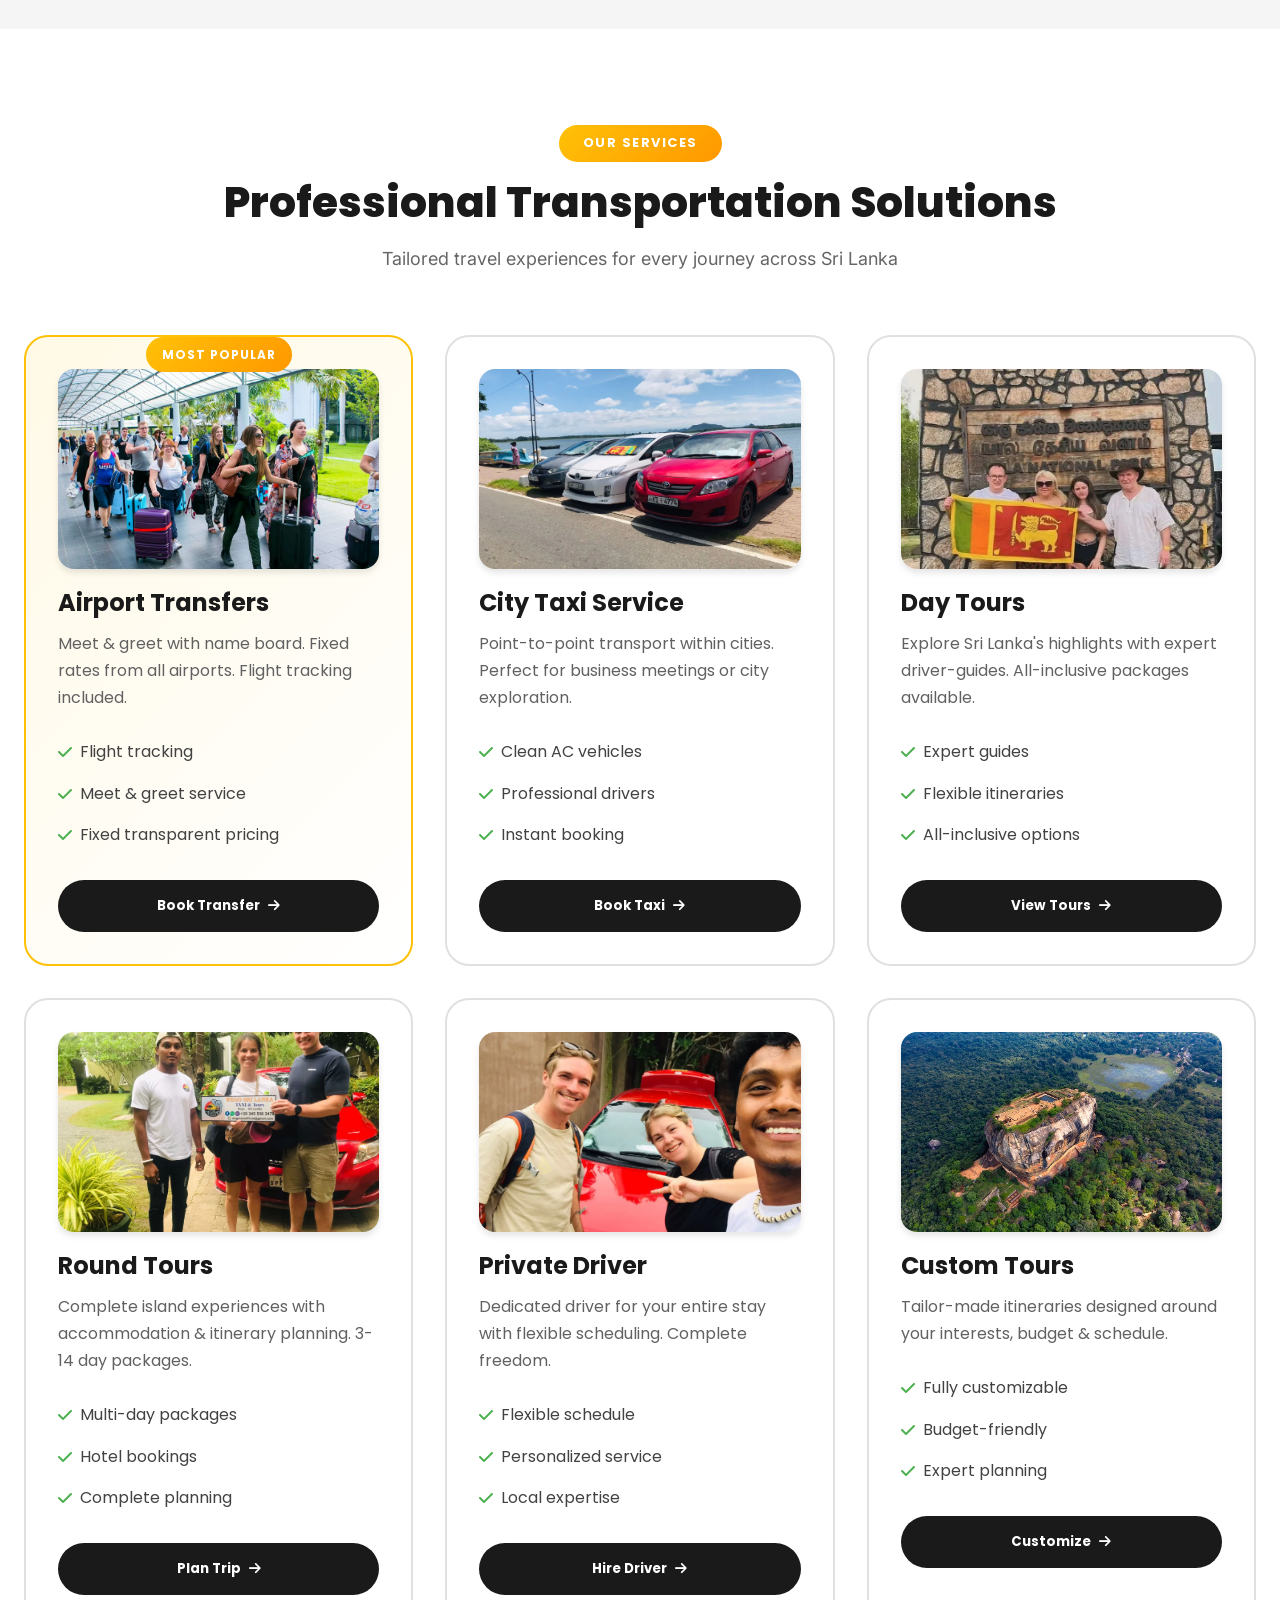
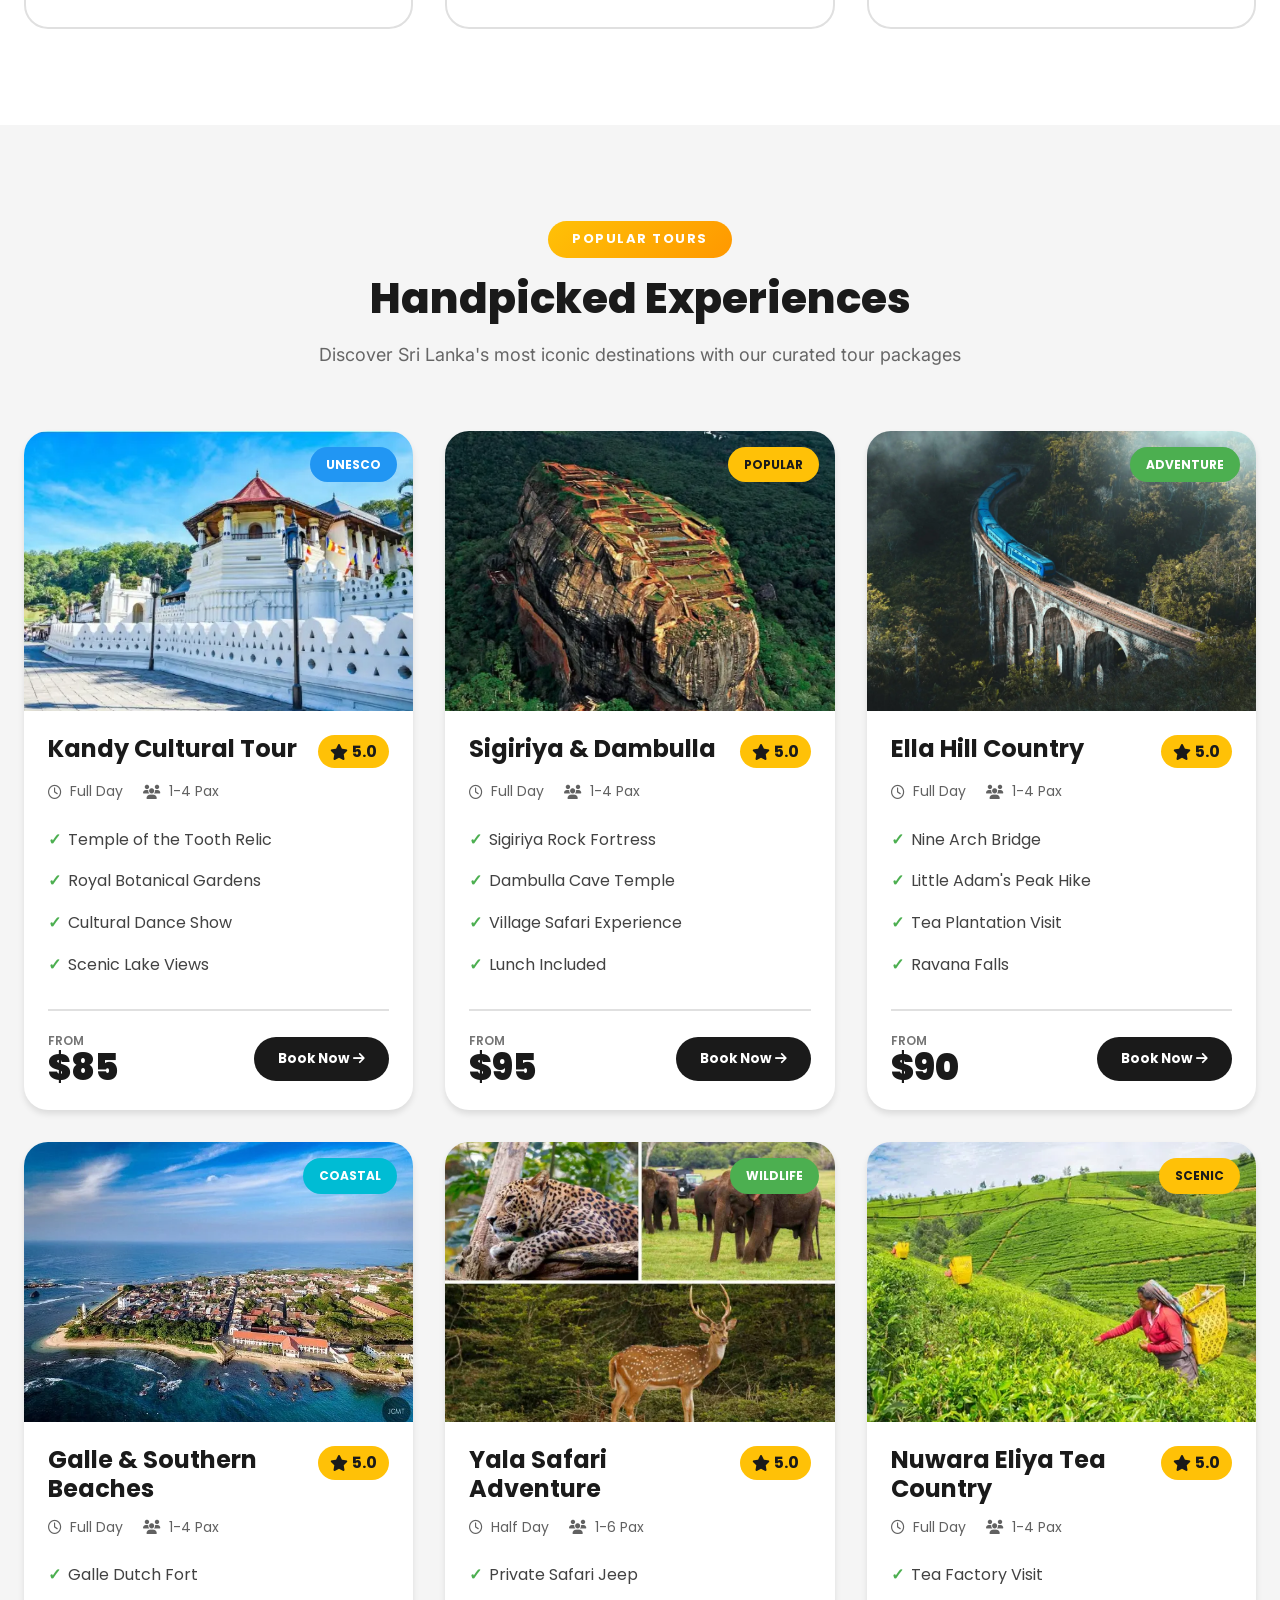
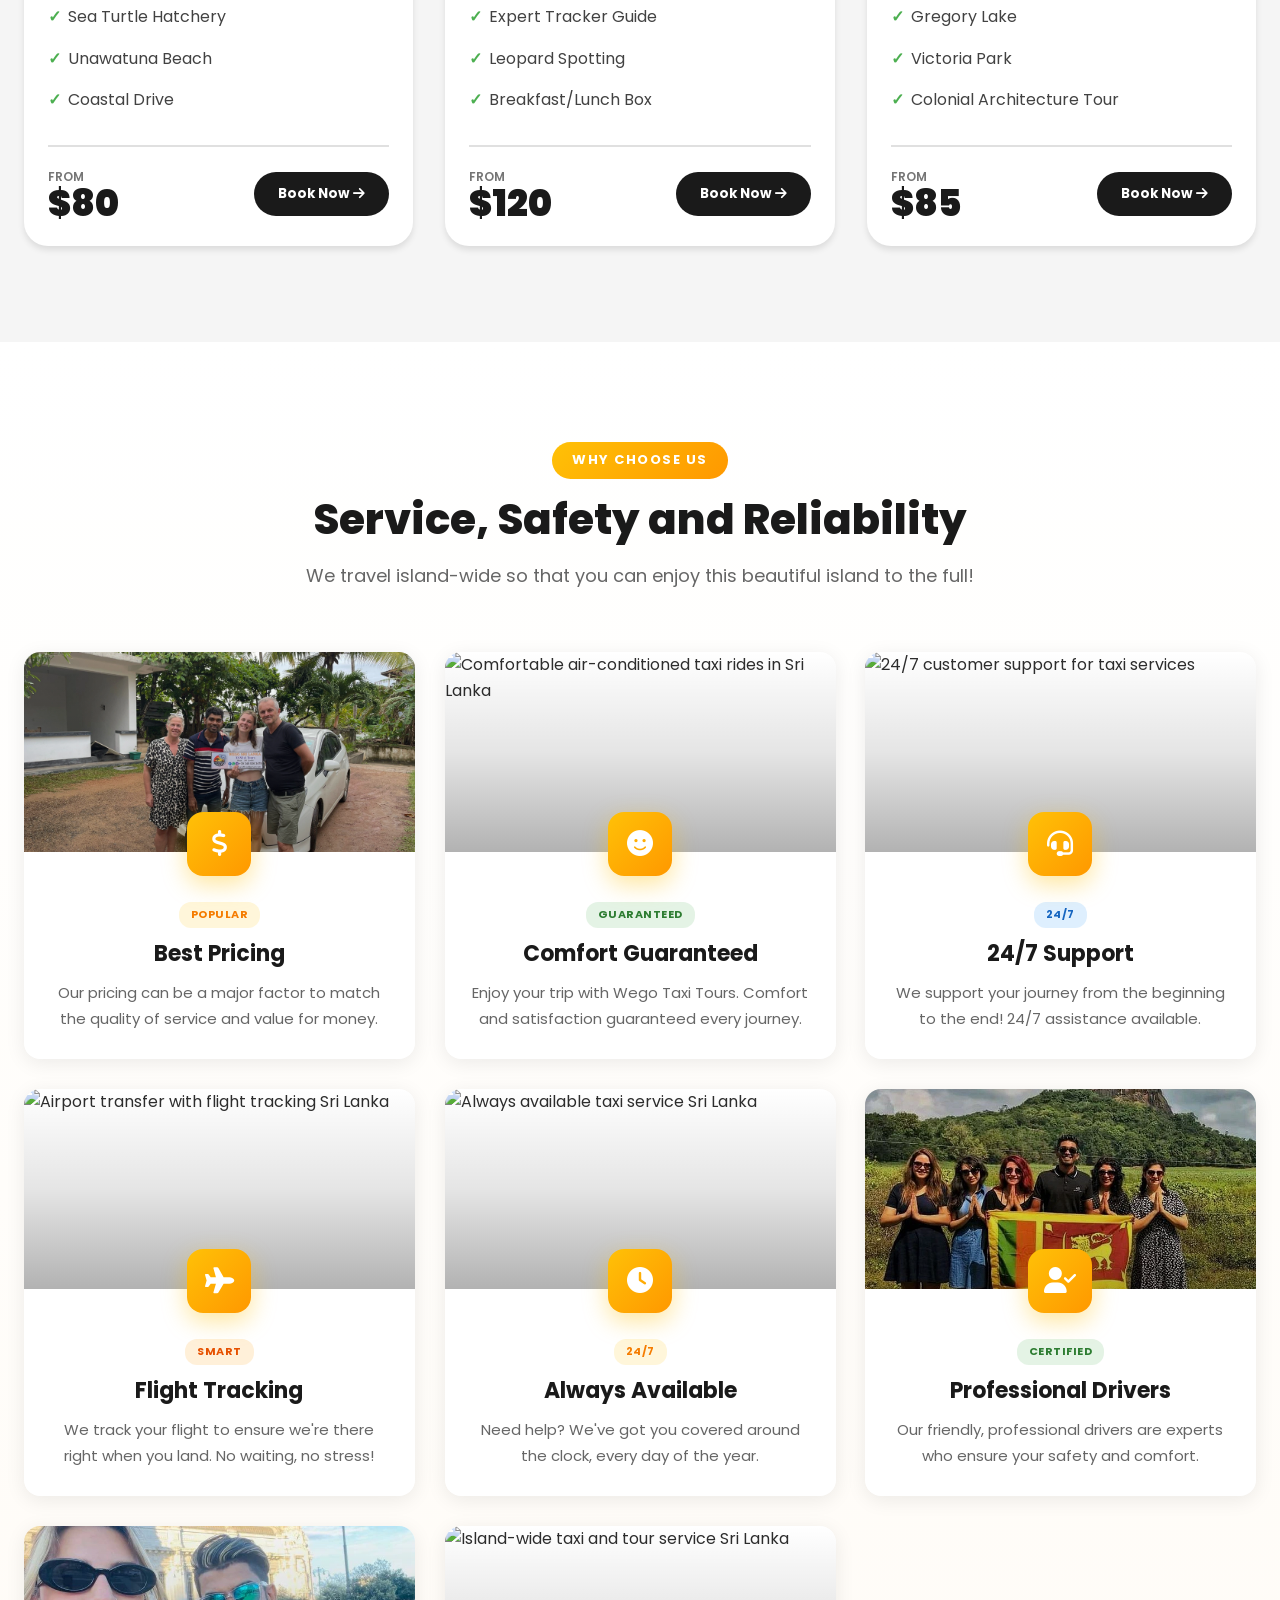
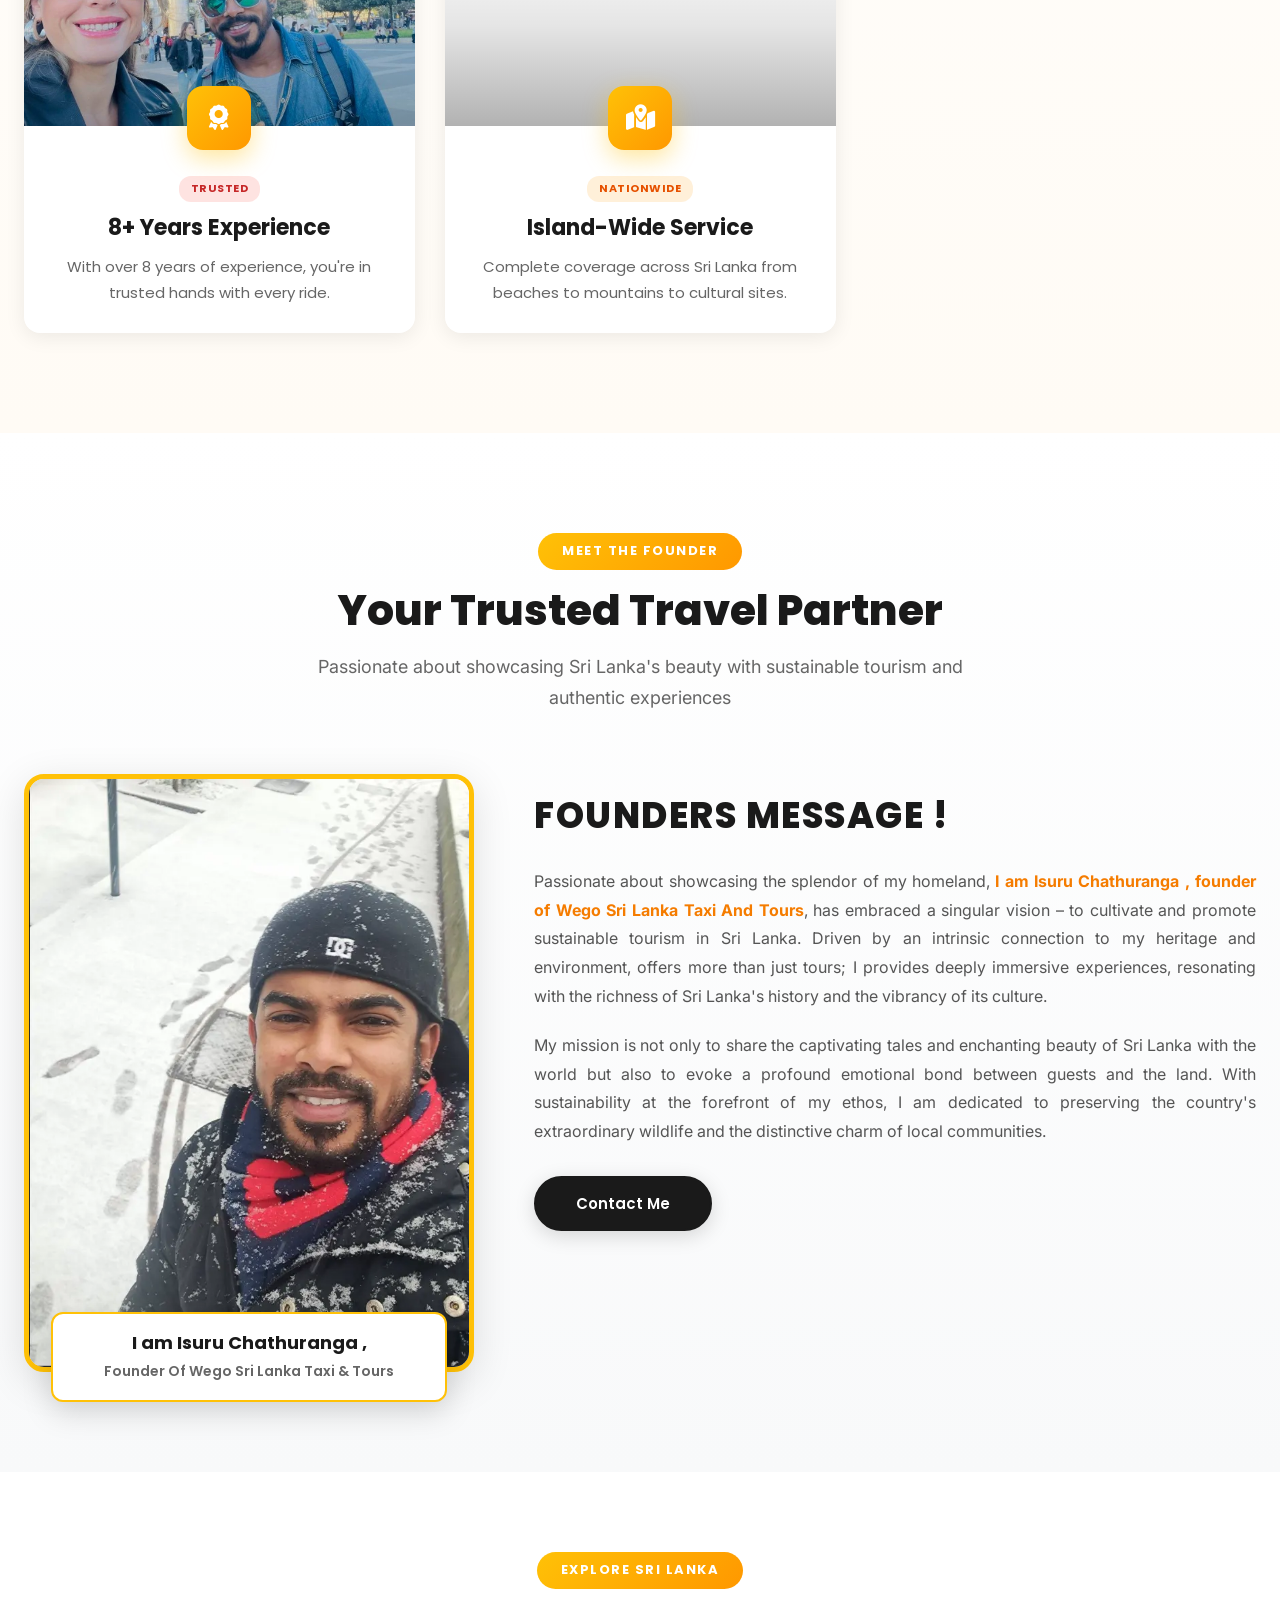
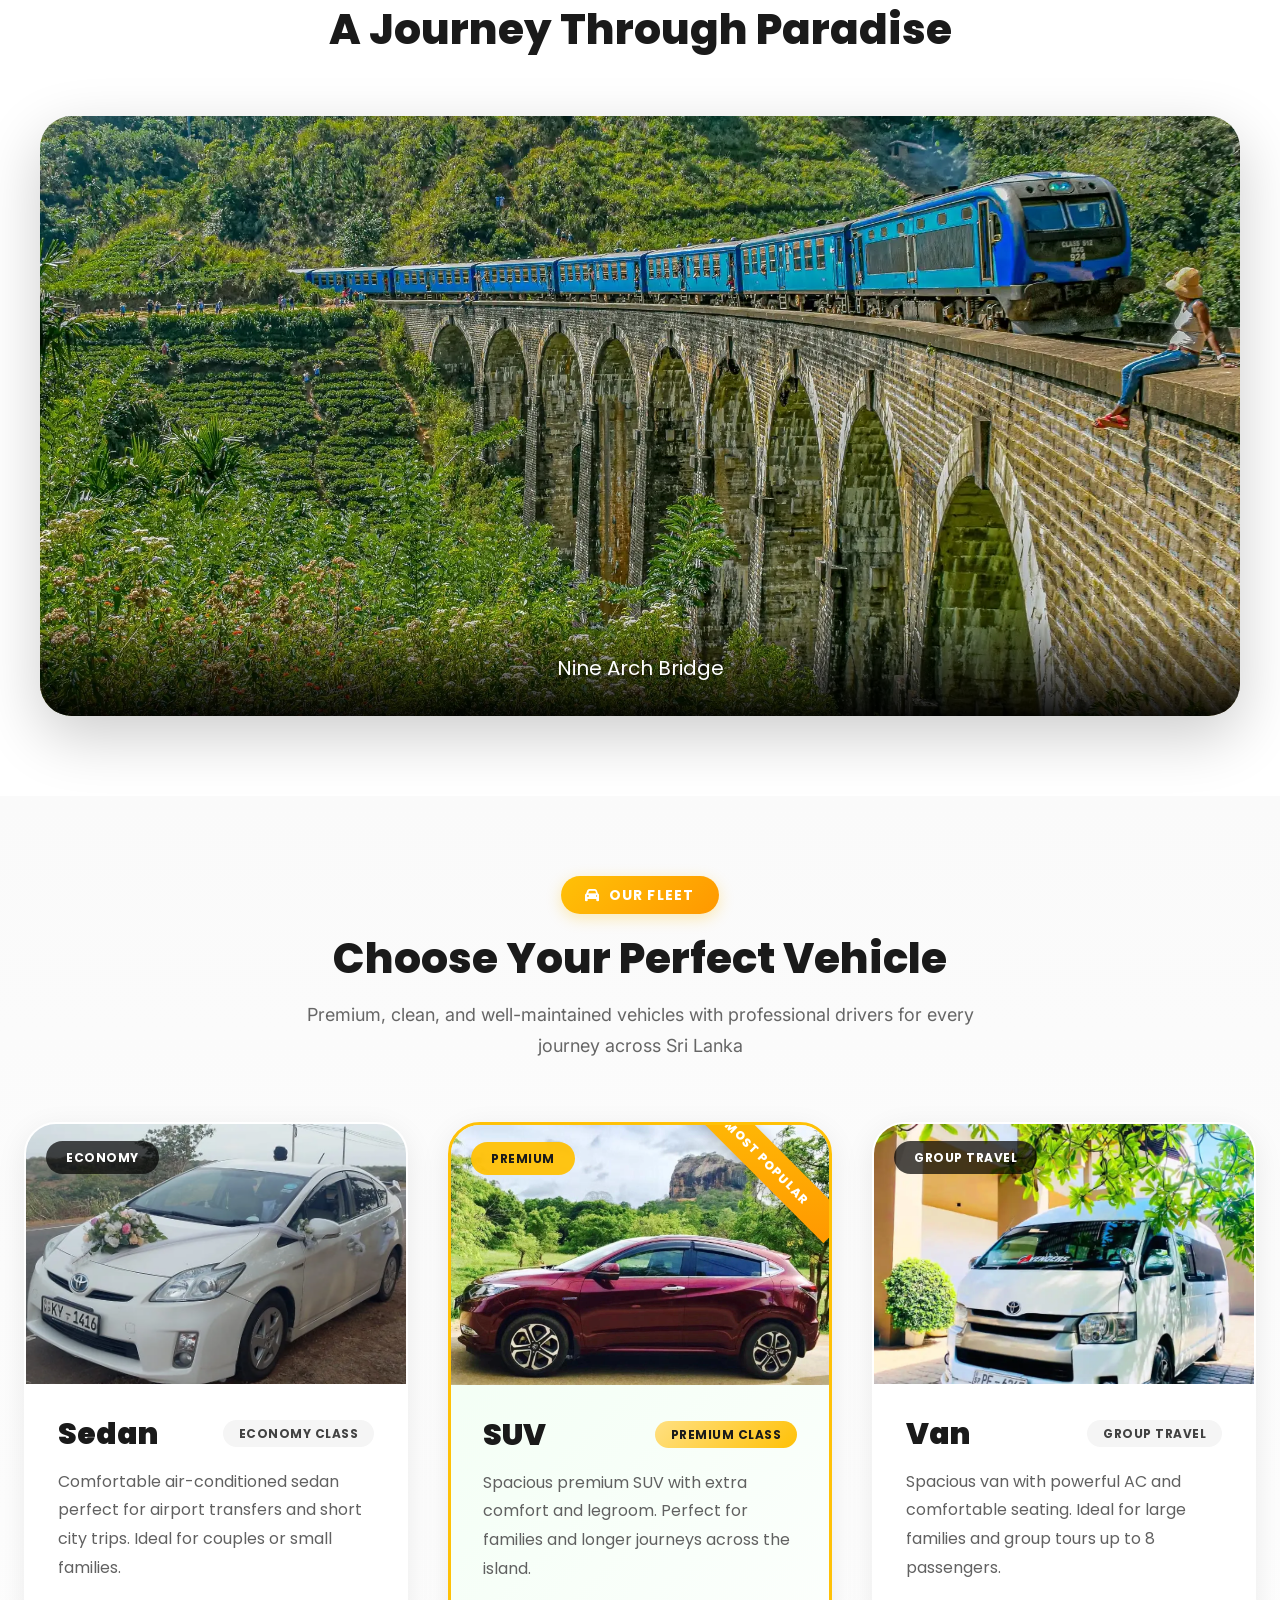
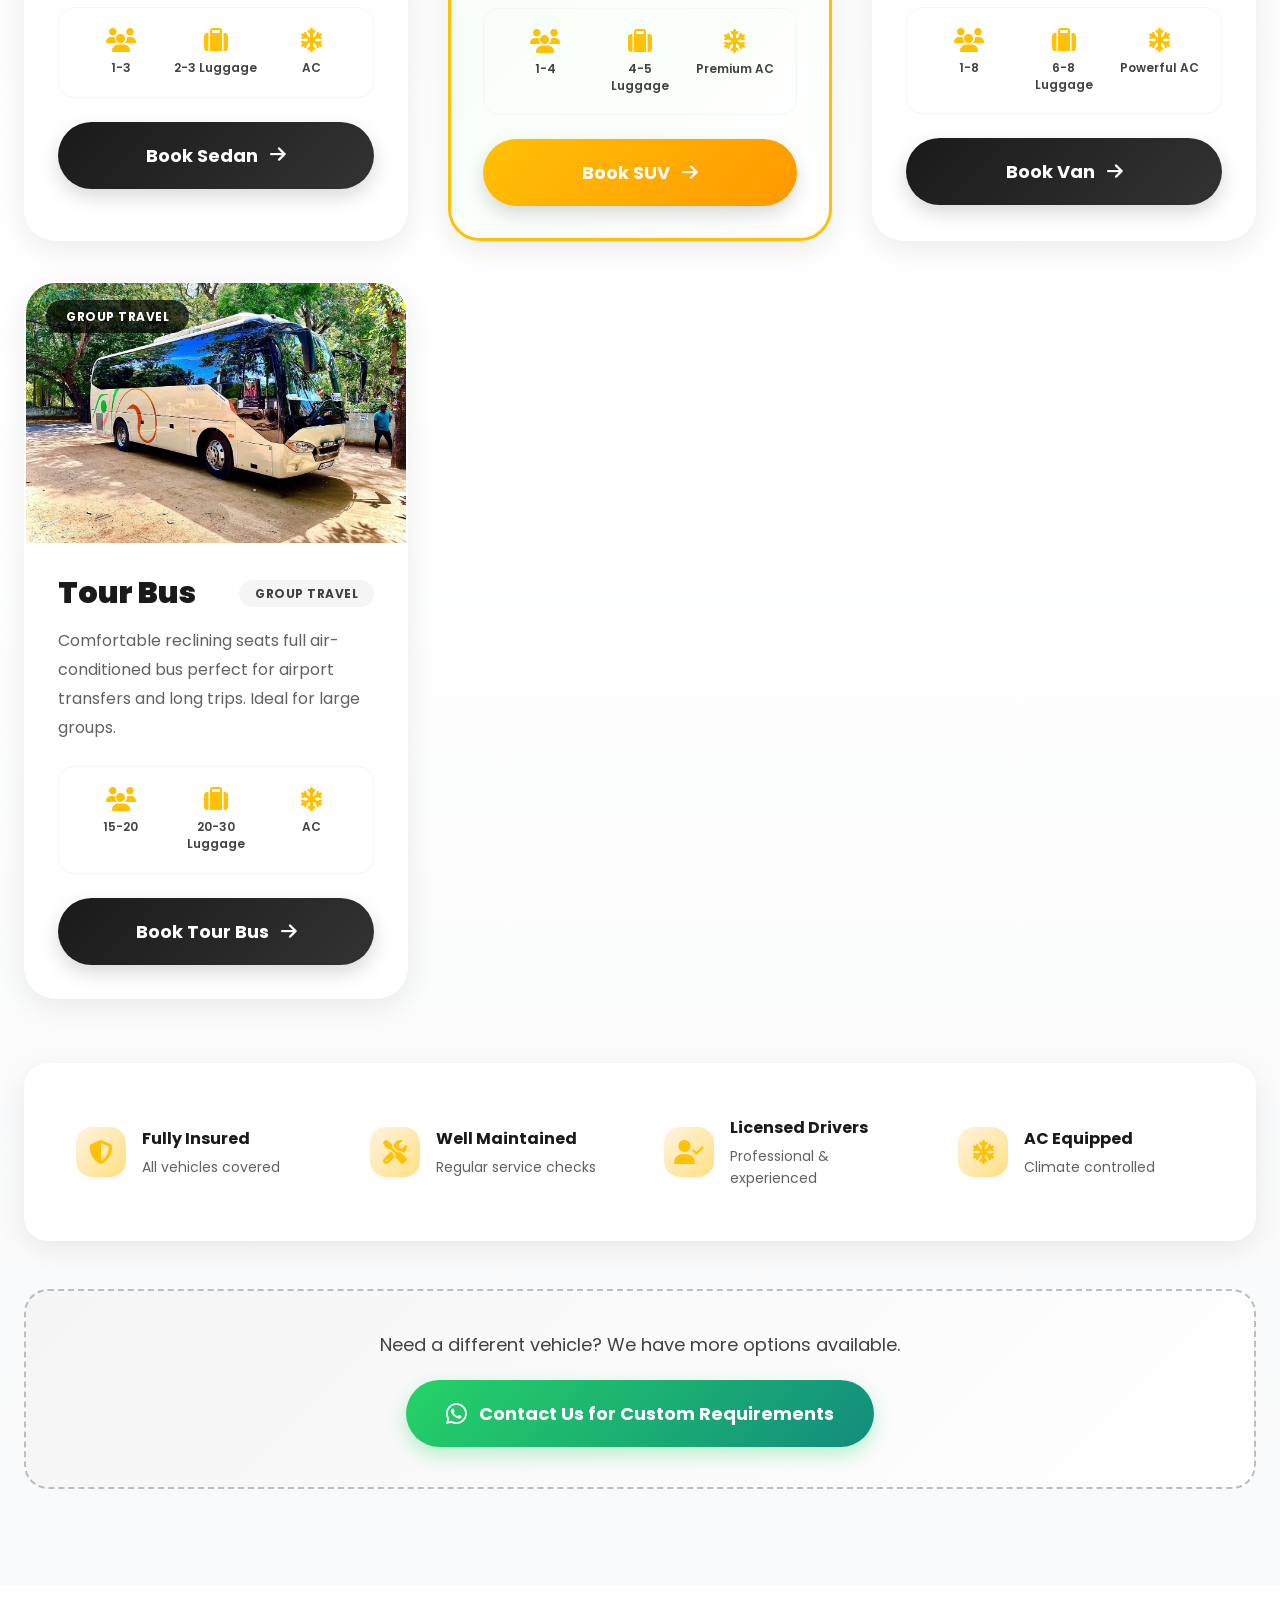
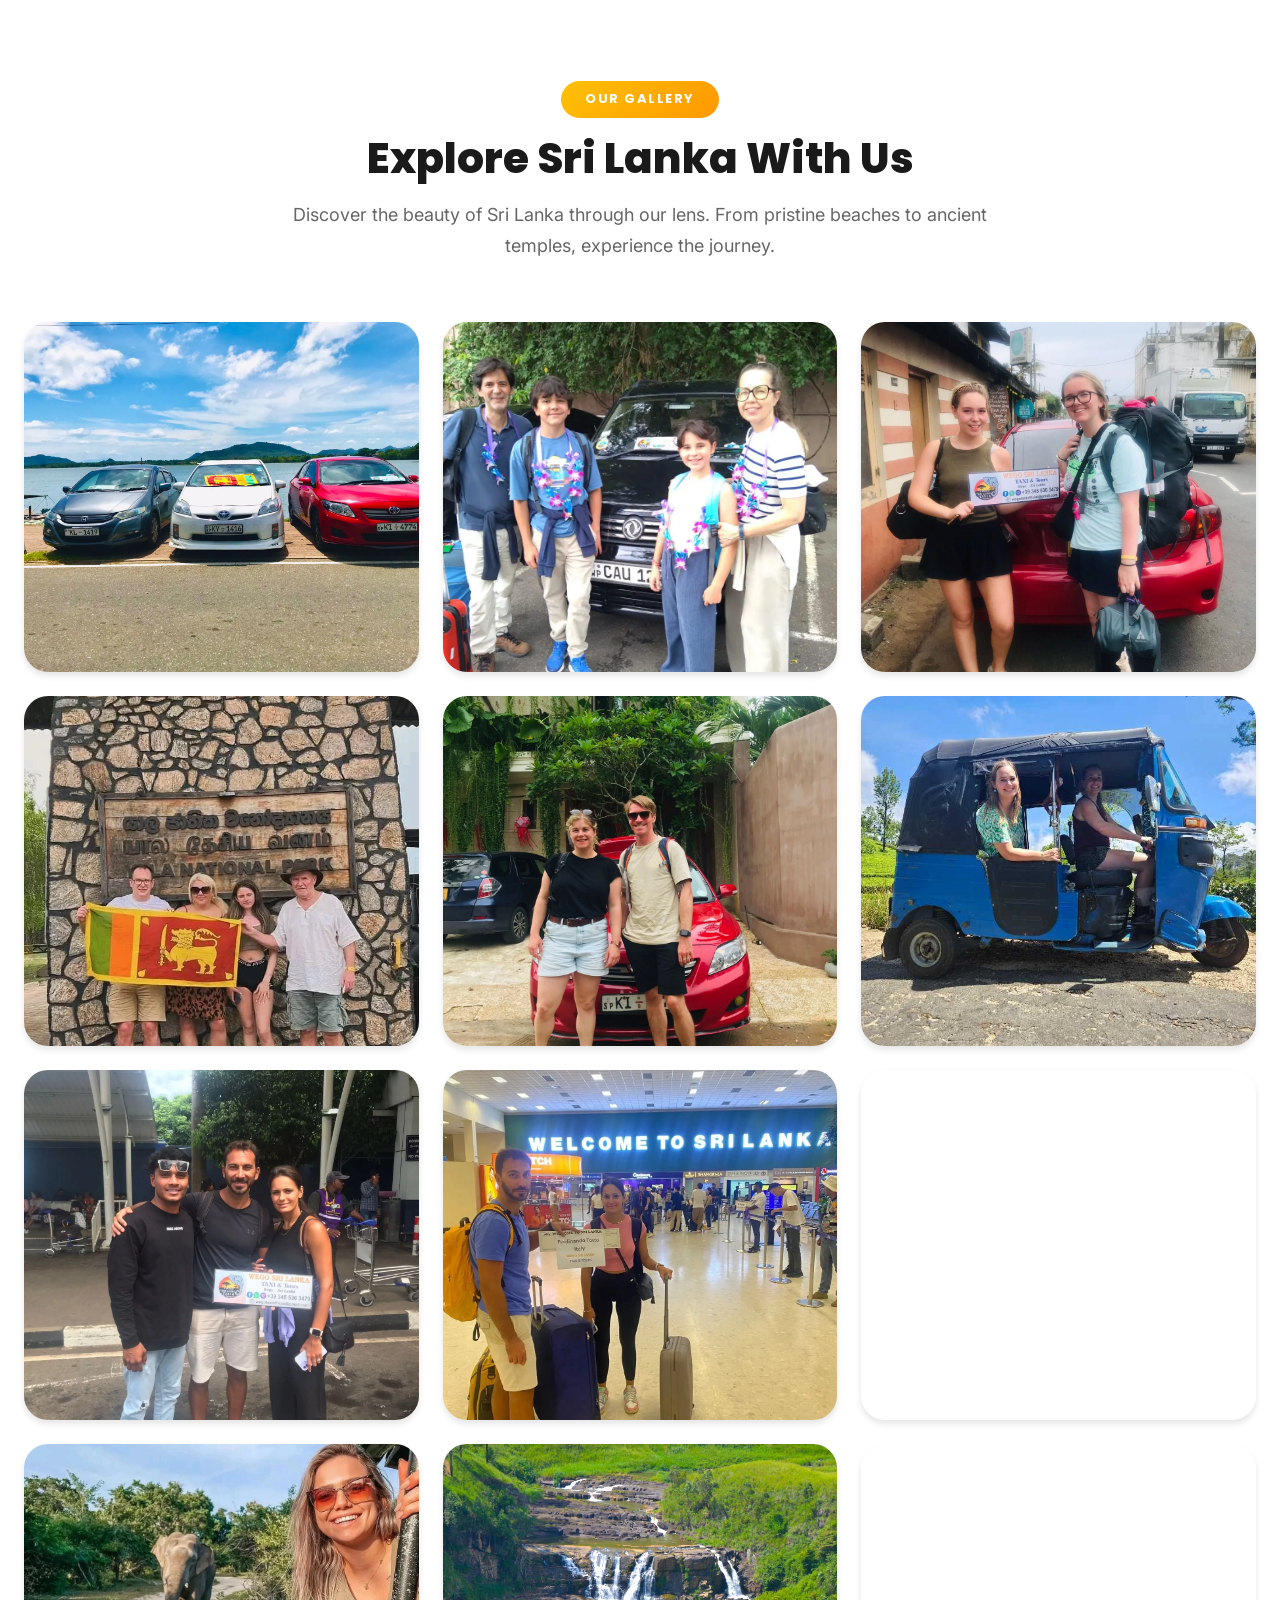
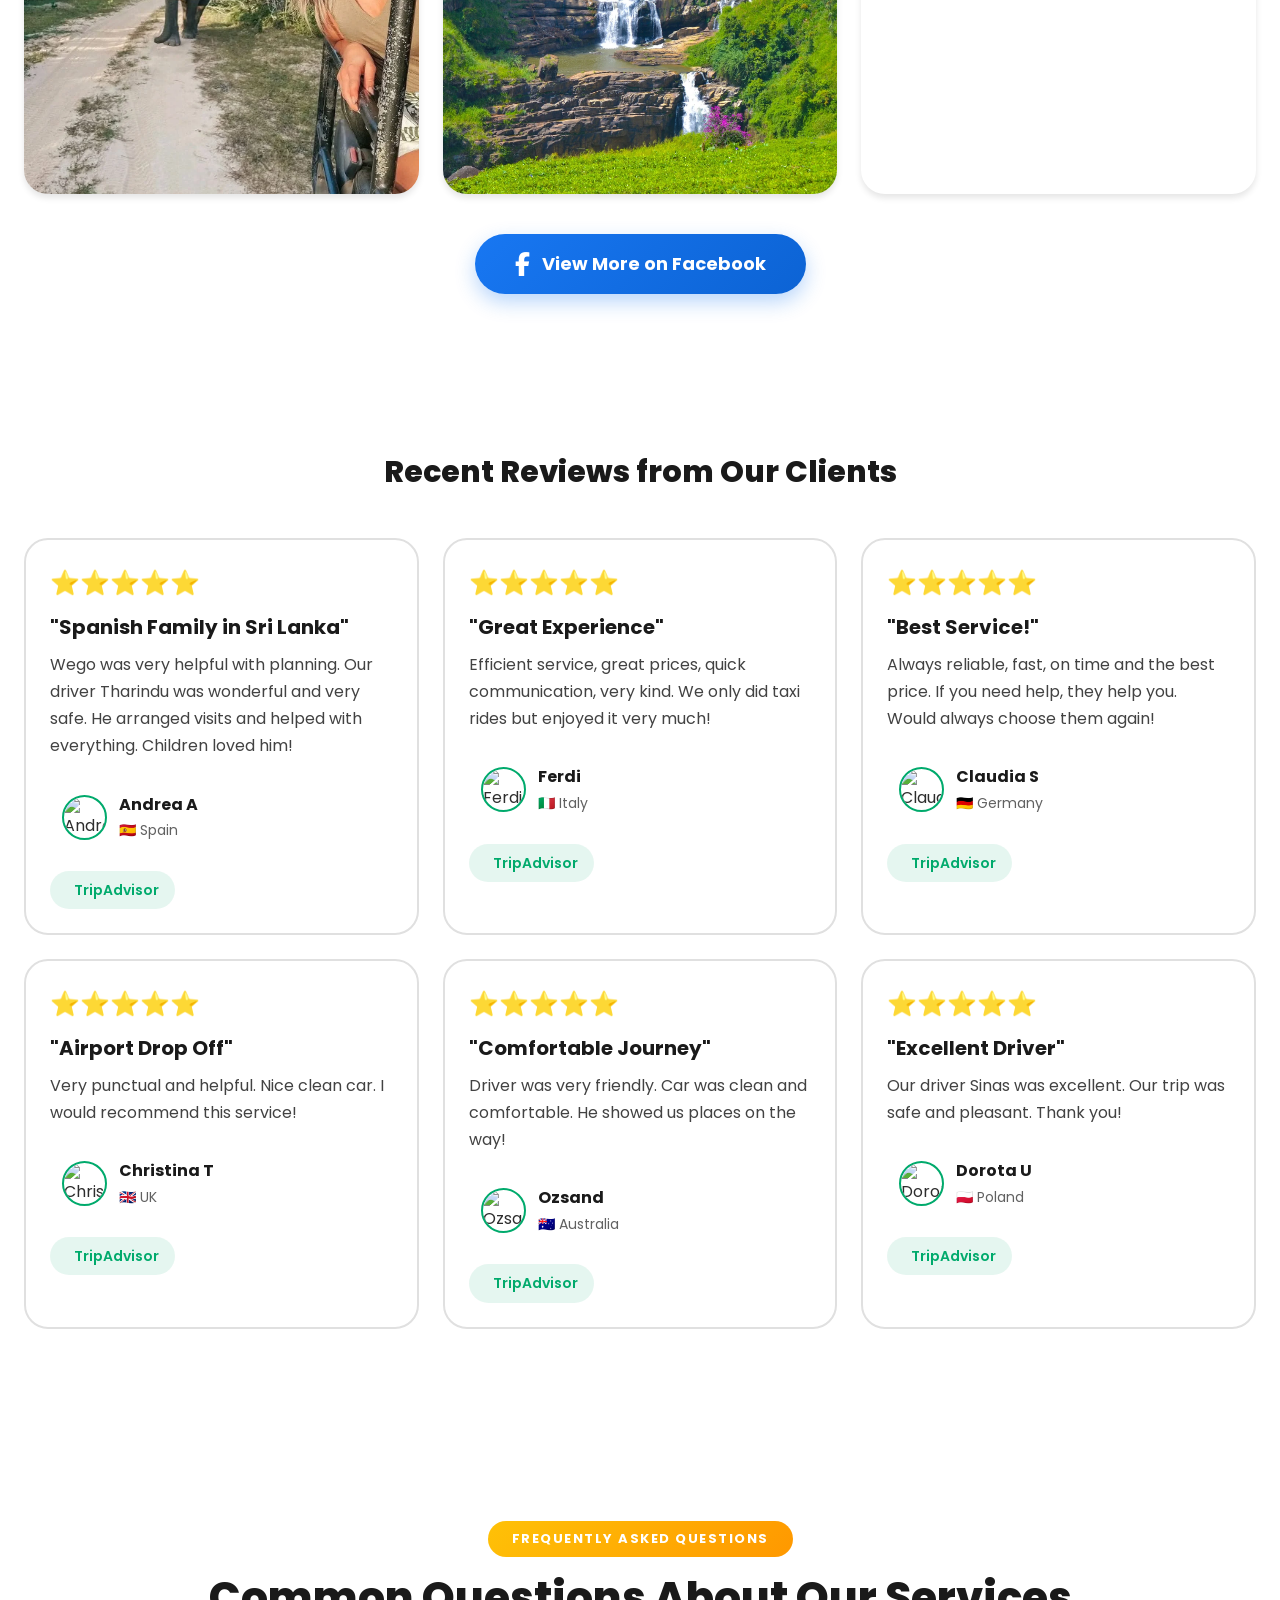
==== commit 948b7114: "Update blog link to point to blog.html" ====
--- a/index.html
+++ b/index.html
@@ -239,7 +239,7 @@
                     <li><a href=#tours class=nav-item>Tours</a>
                     <li><a href=#fleet class=nav-item>Fleet</a>
                     <li><a href=#contact class=nav-item>Contact</a>
-                    <li><a href=#blogs class=nav-item>Blogs</a>
+                    <li><a href=#blog.html class=nav-item>Blogs</a>
                 </ul>
                 <div class=nav-actions><button class=btn-book-now onclick=openWhatsApp()><i class="fab fa-whatsapp"></i>
                         <span>Book Now</span></button> <button class=mobile-menu-btn id=mobileMenuBtn><span></span>
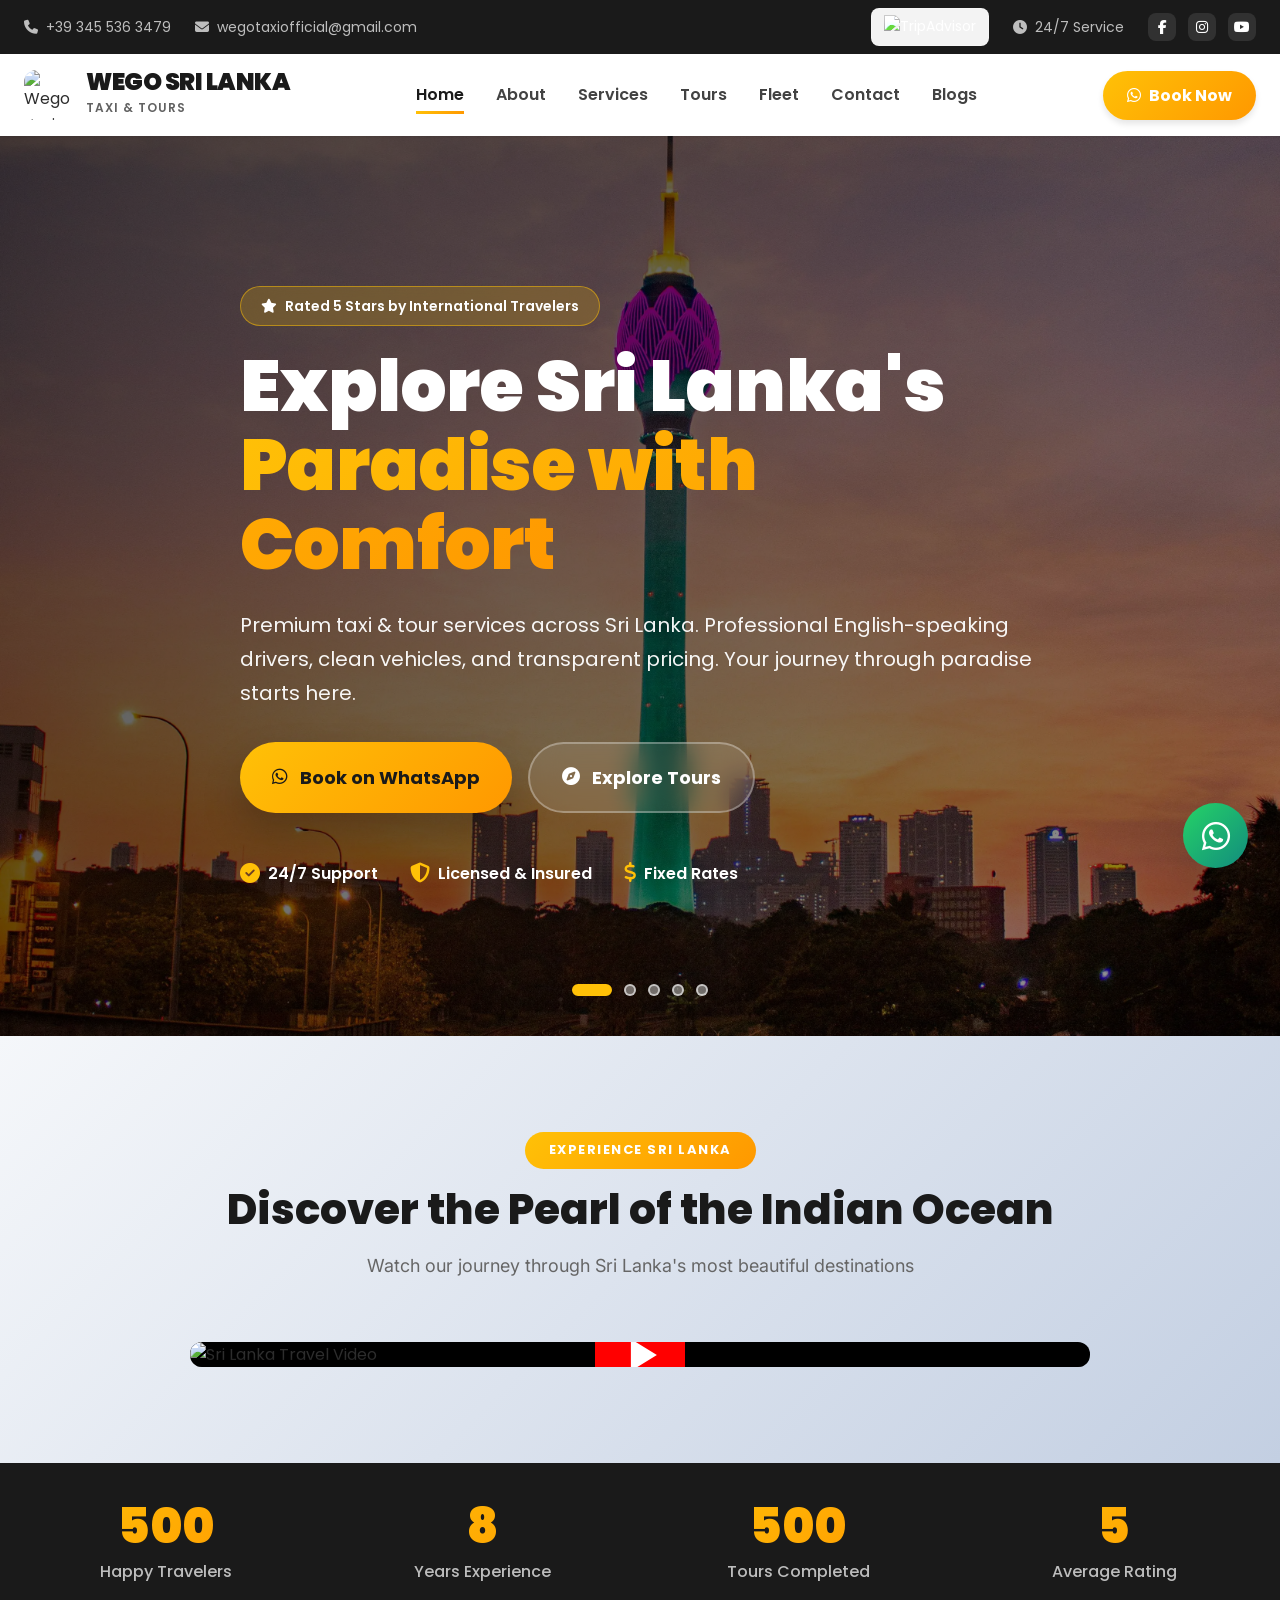
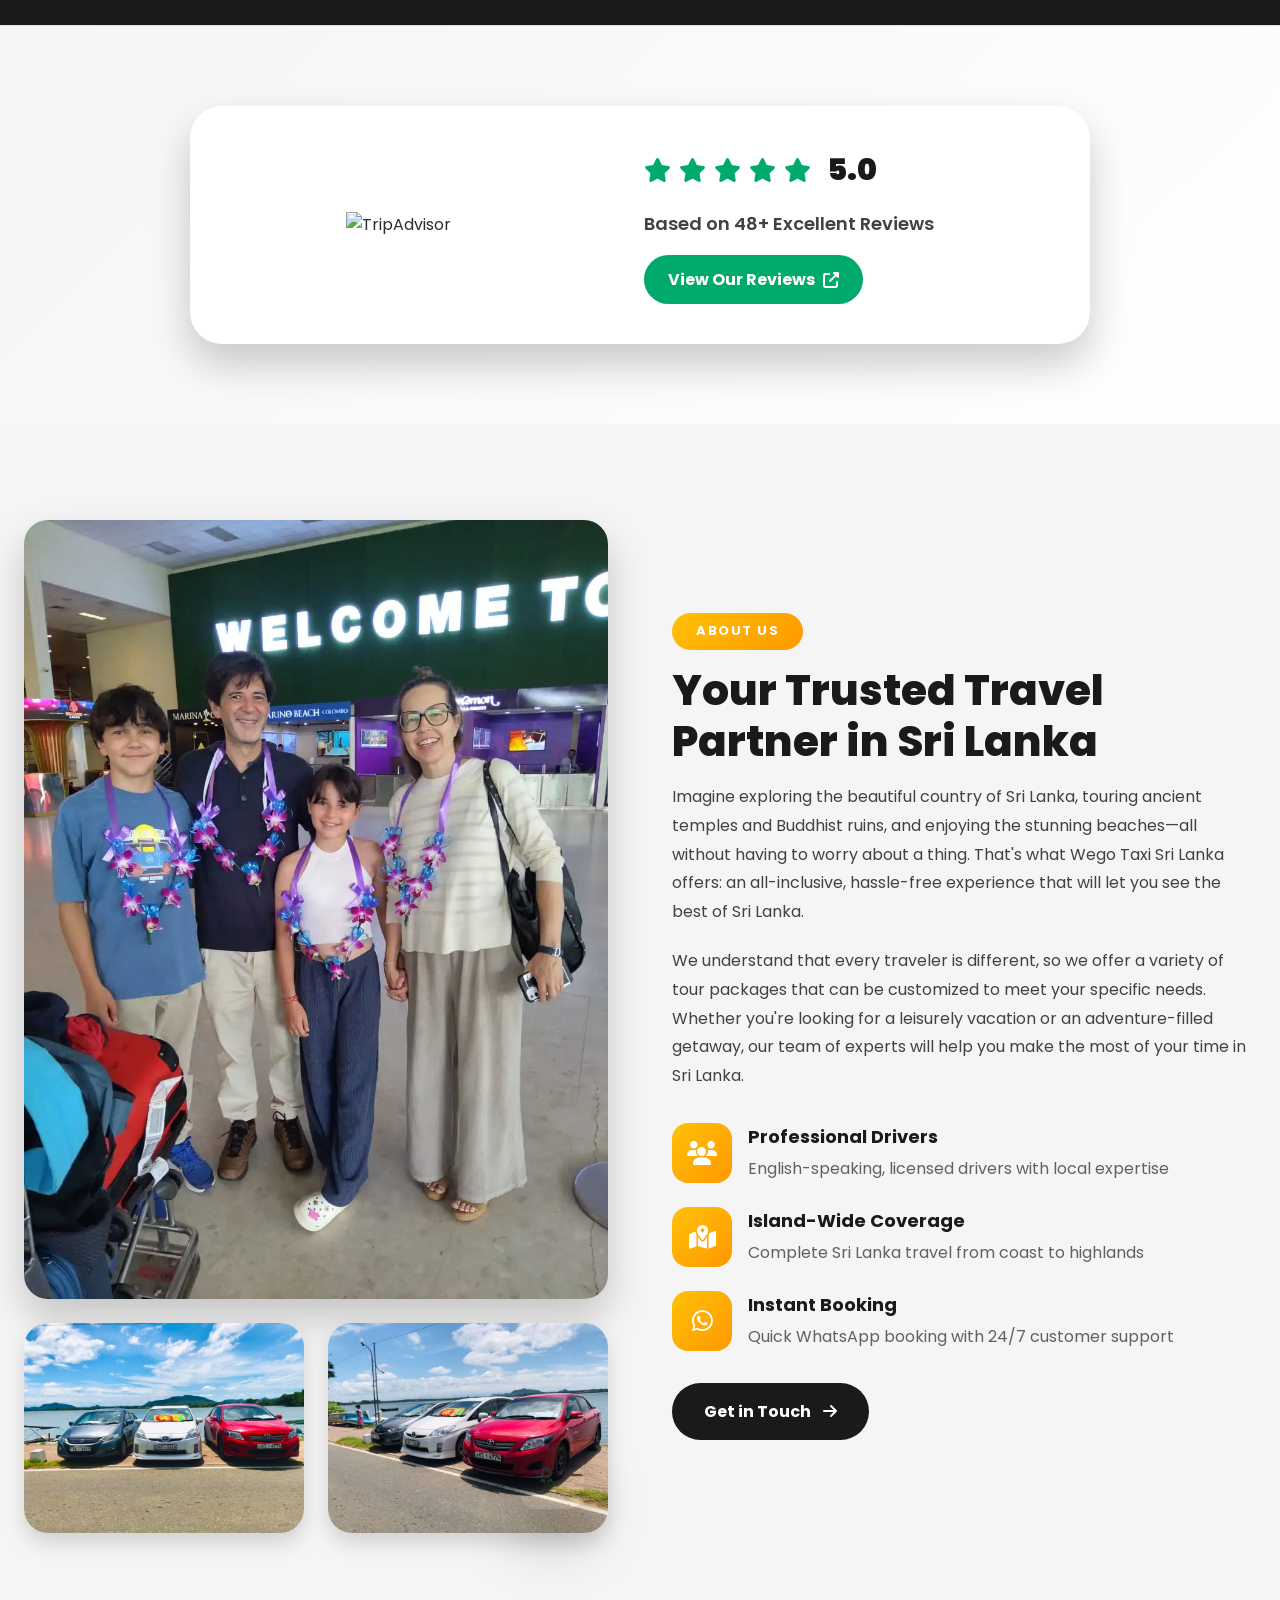
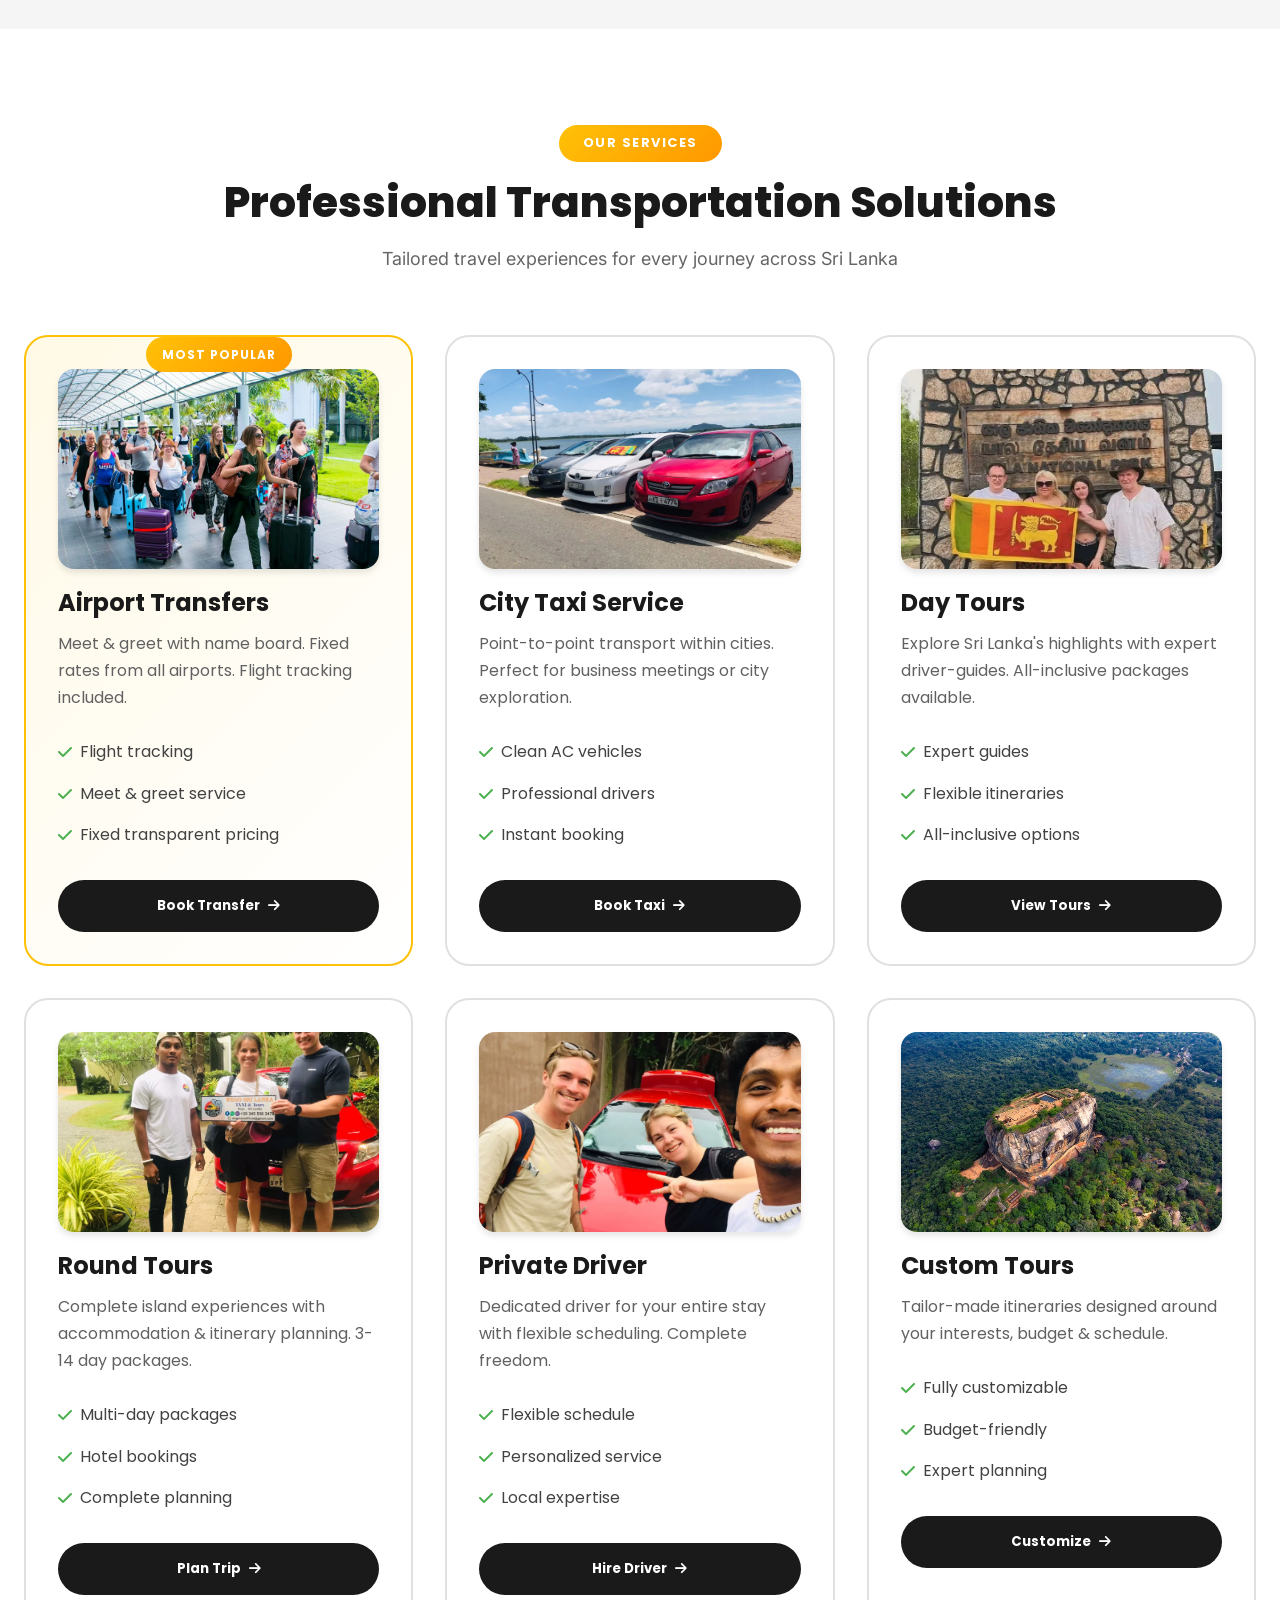
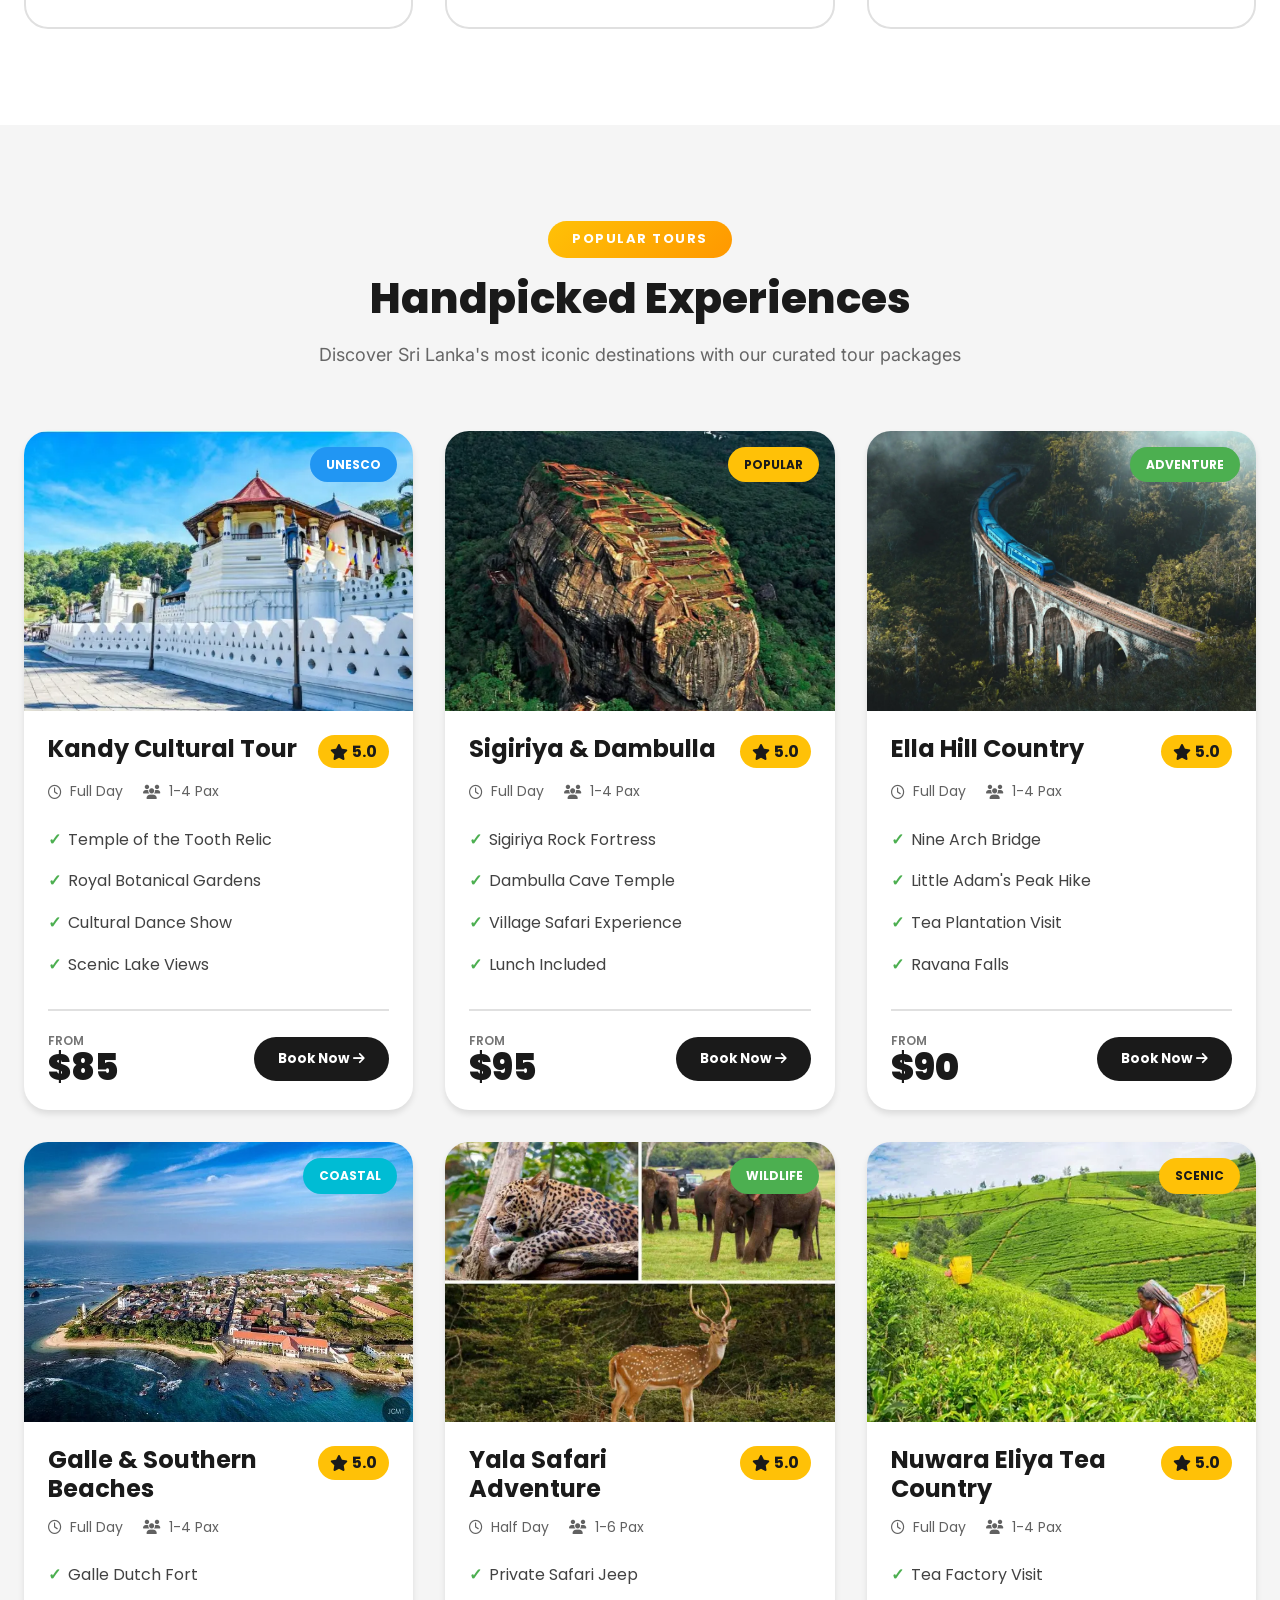
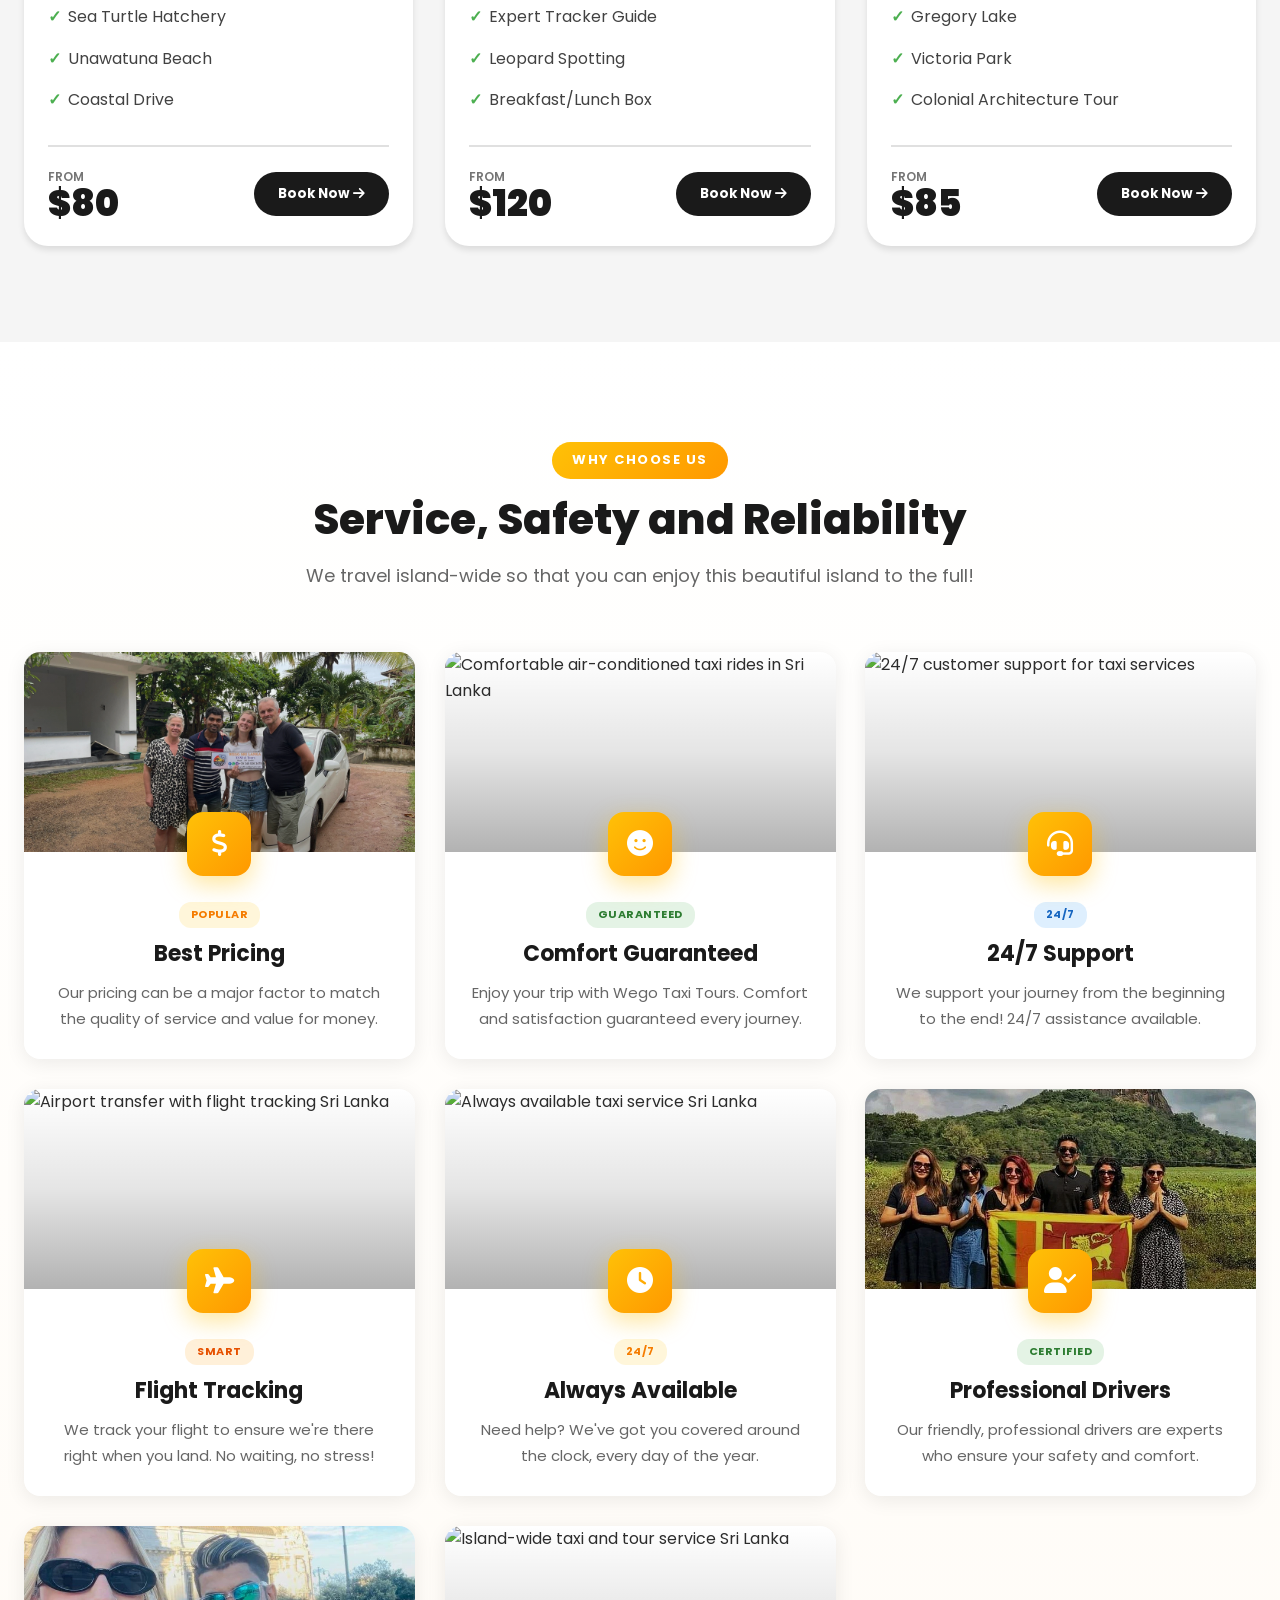
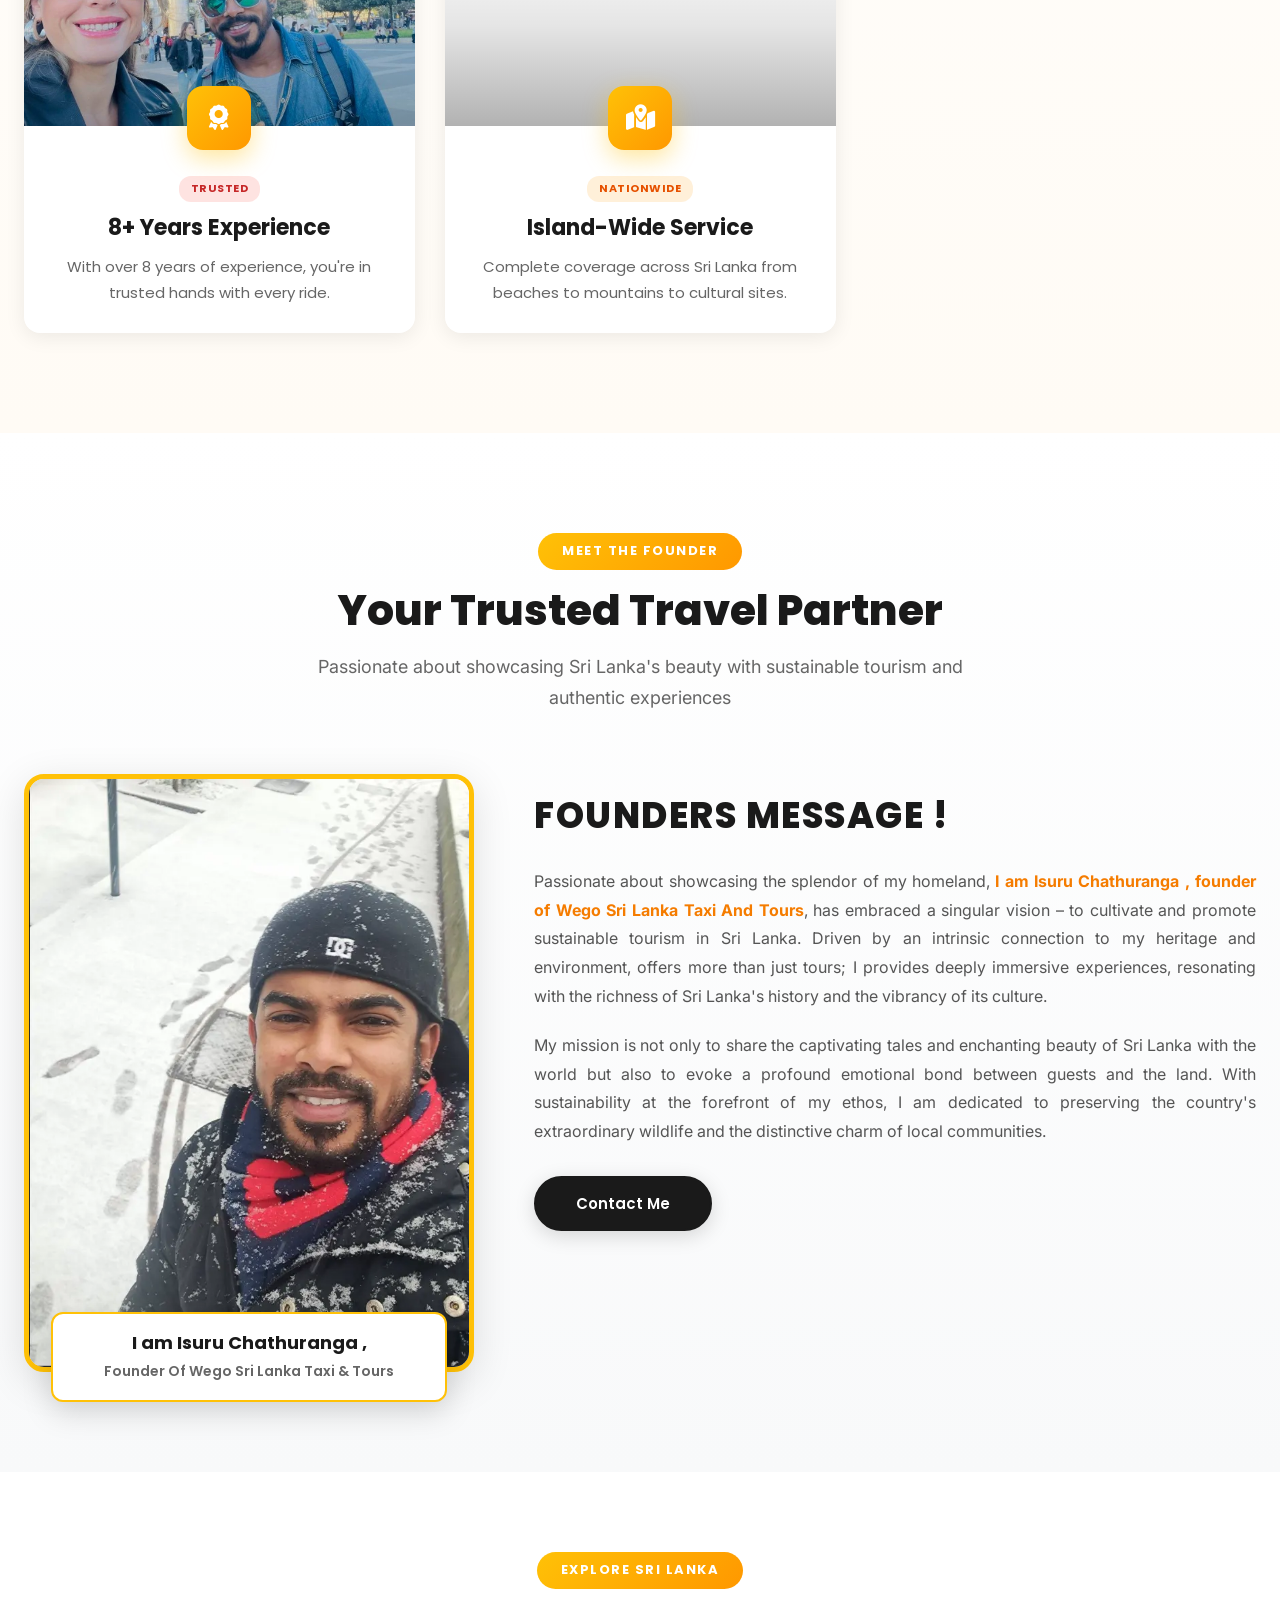
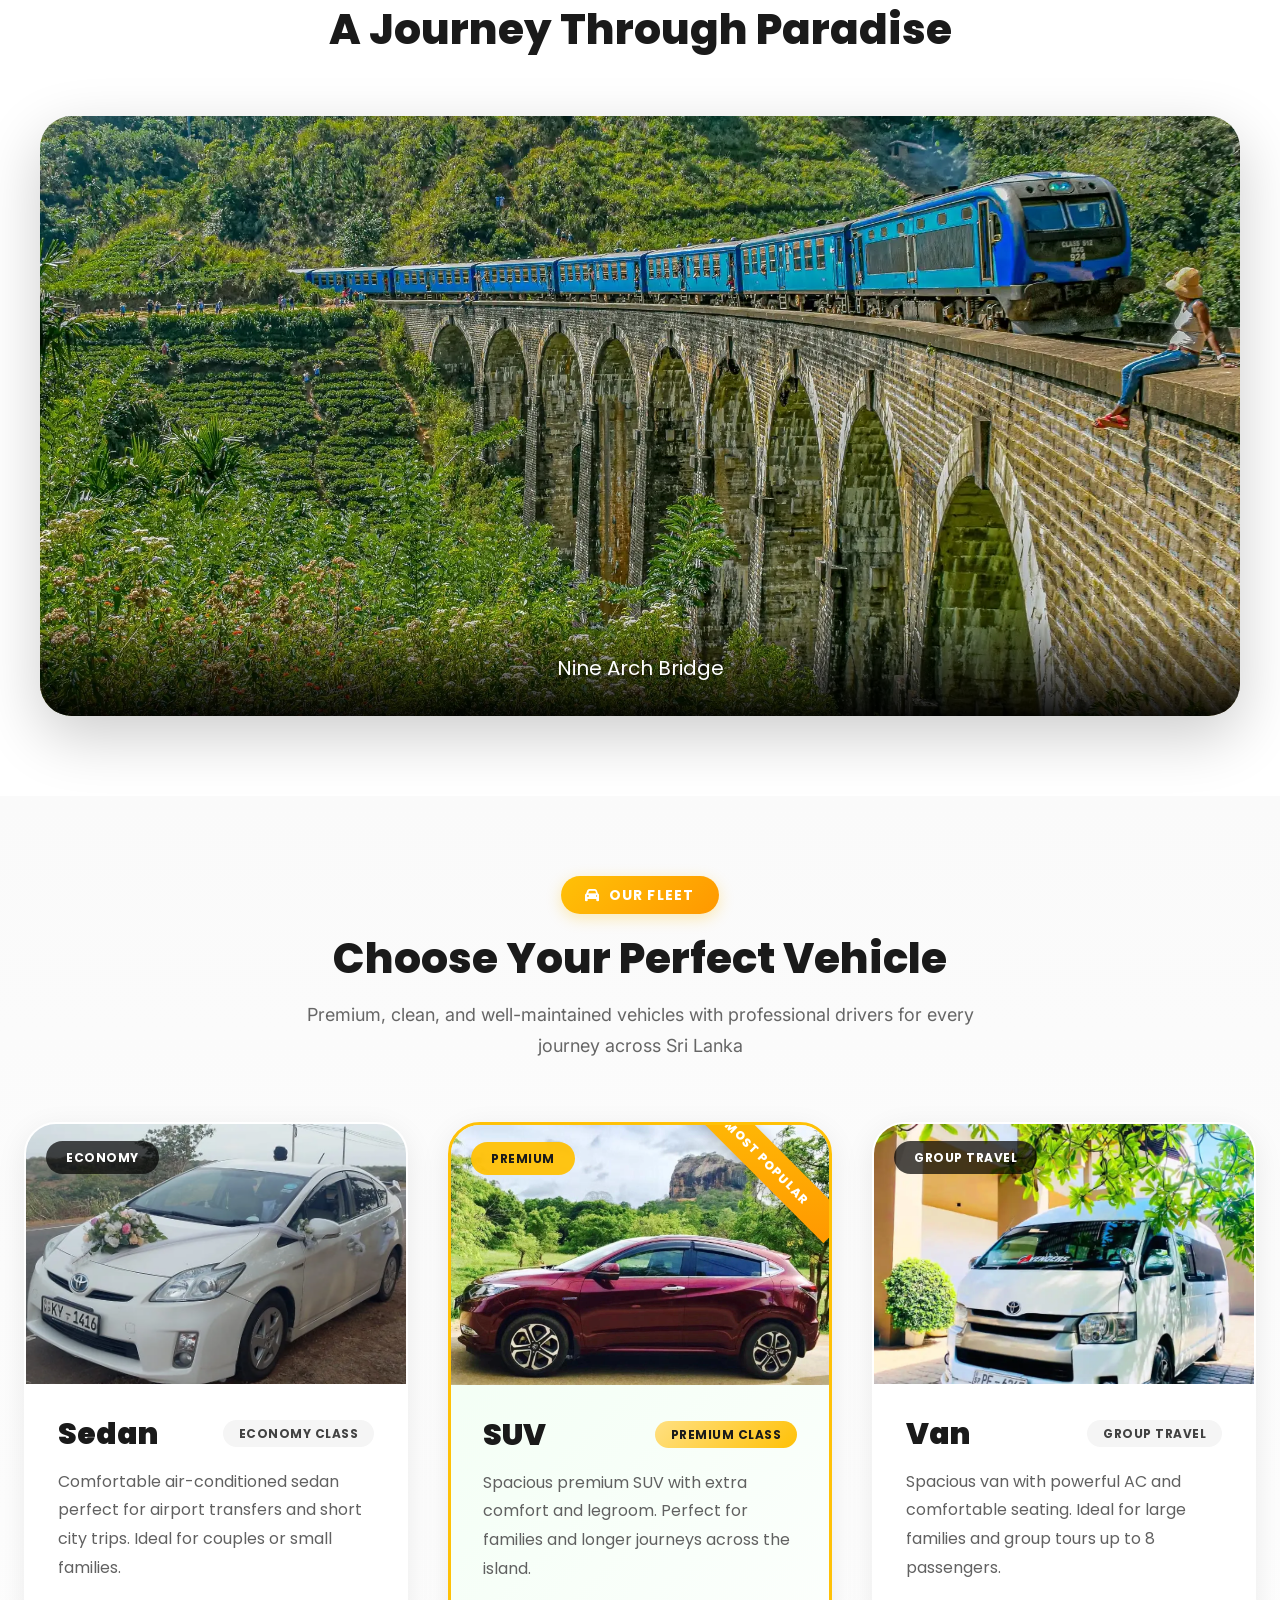
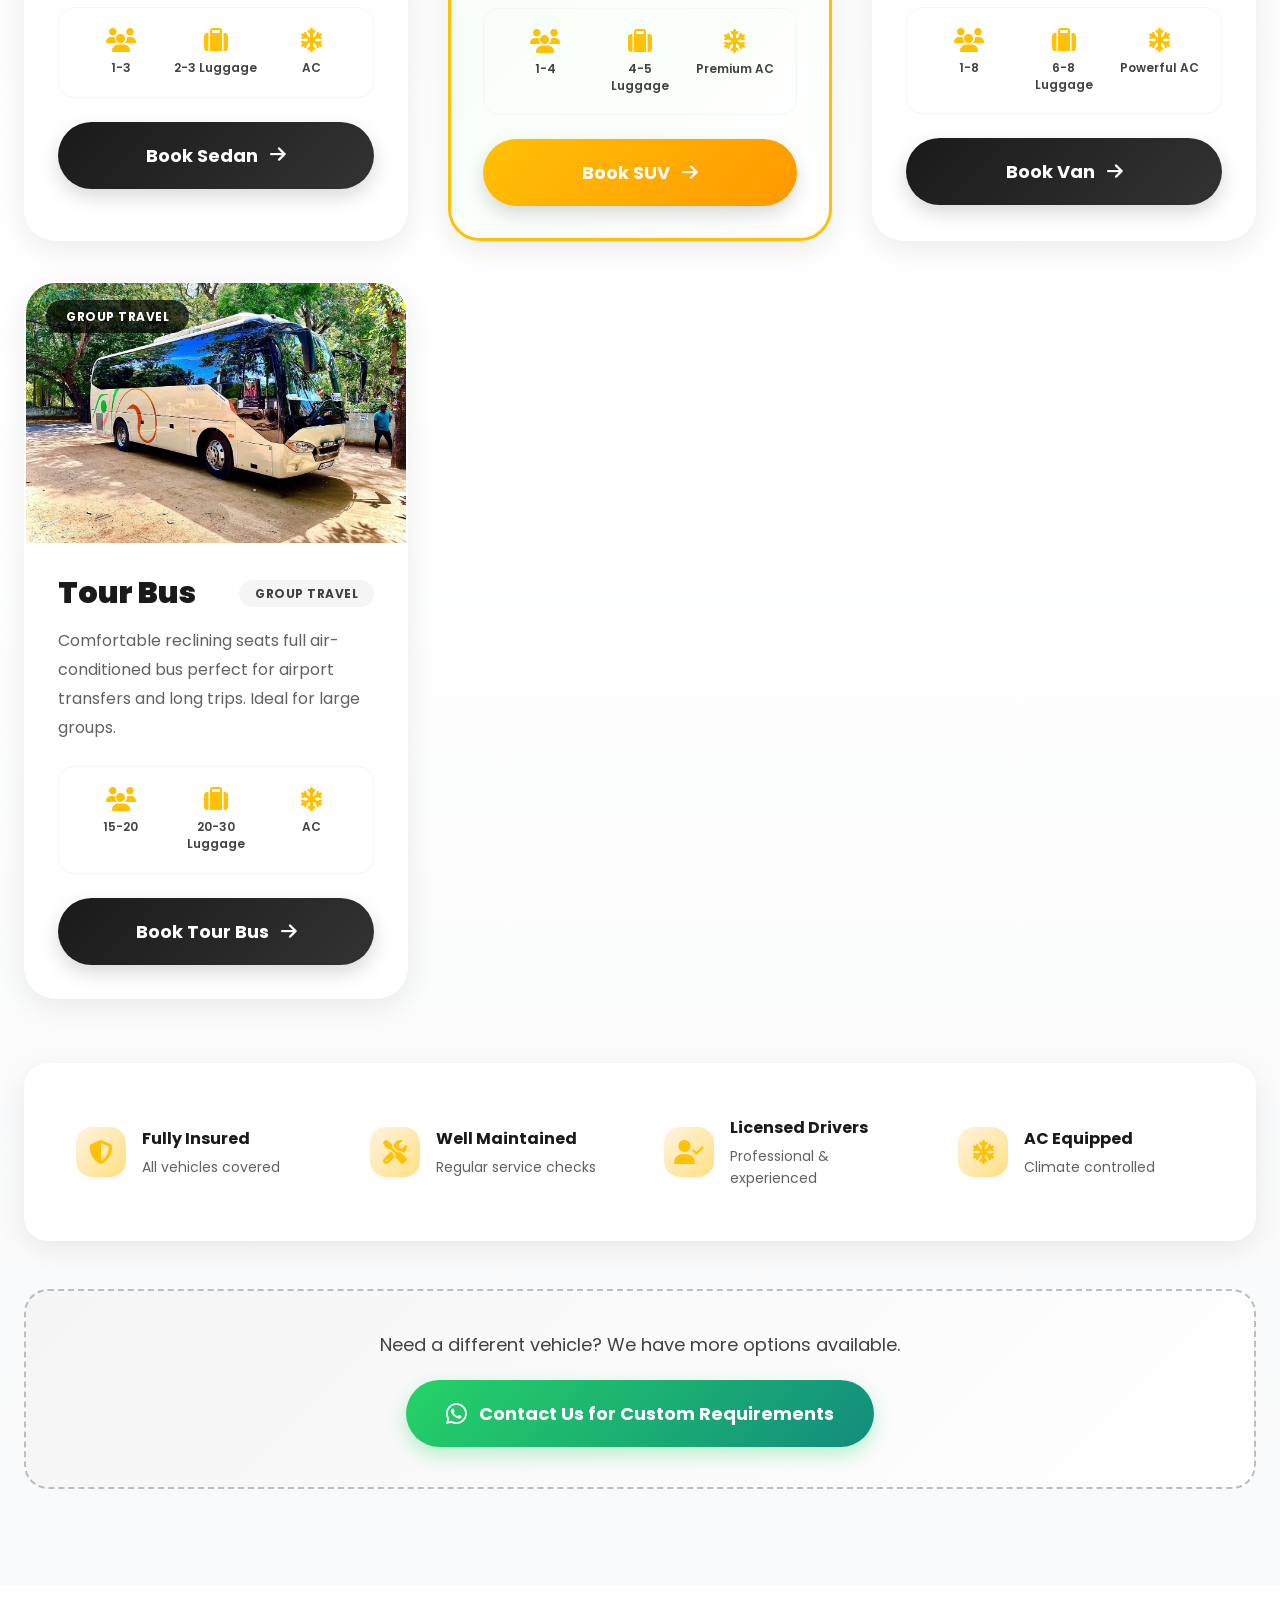
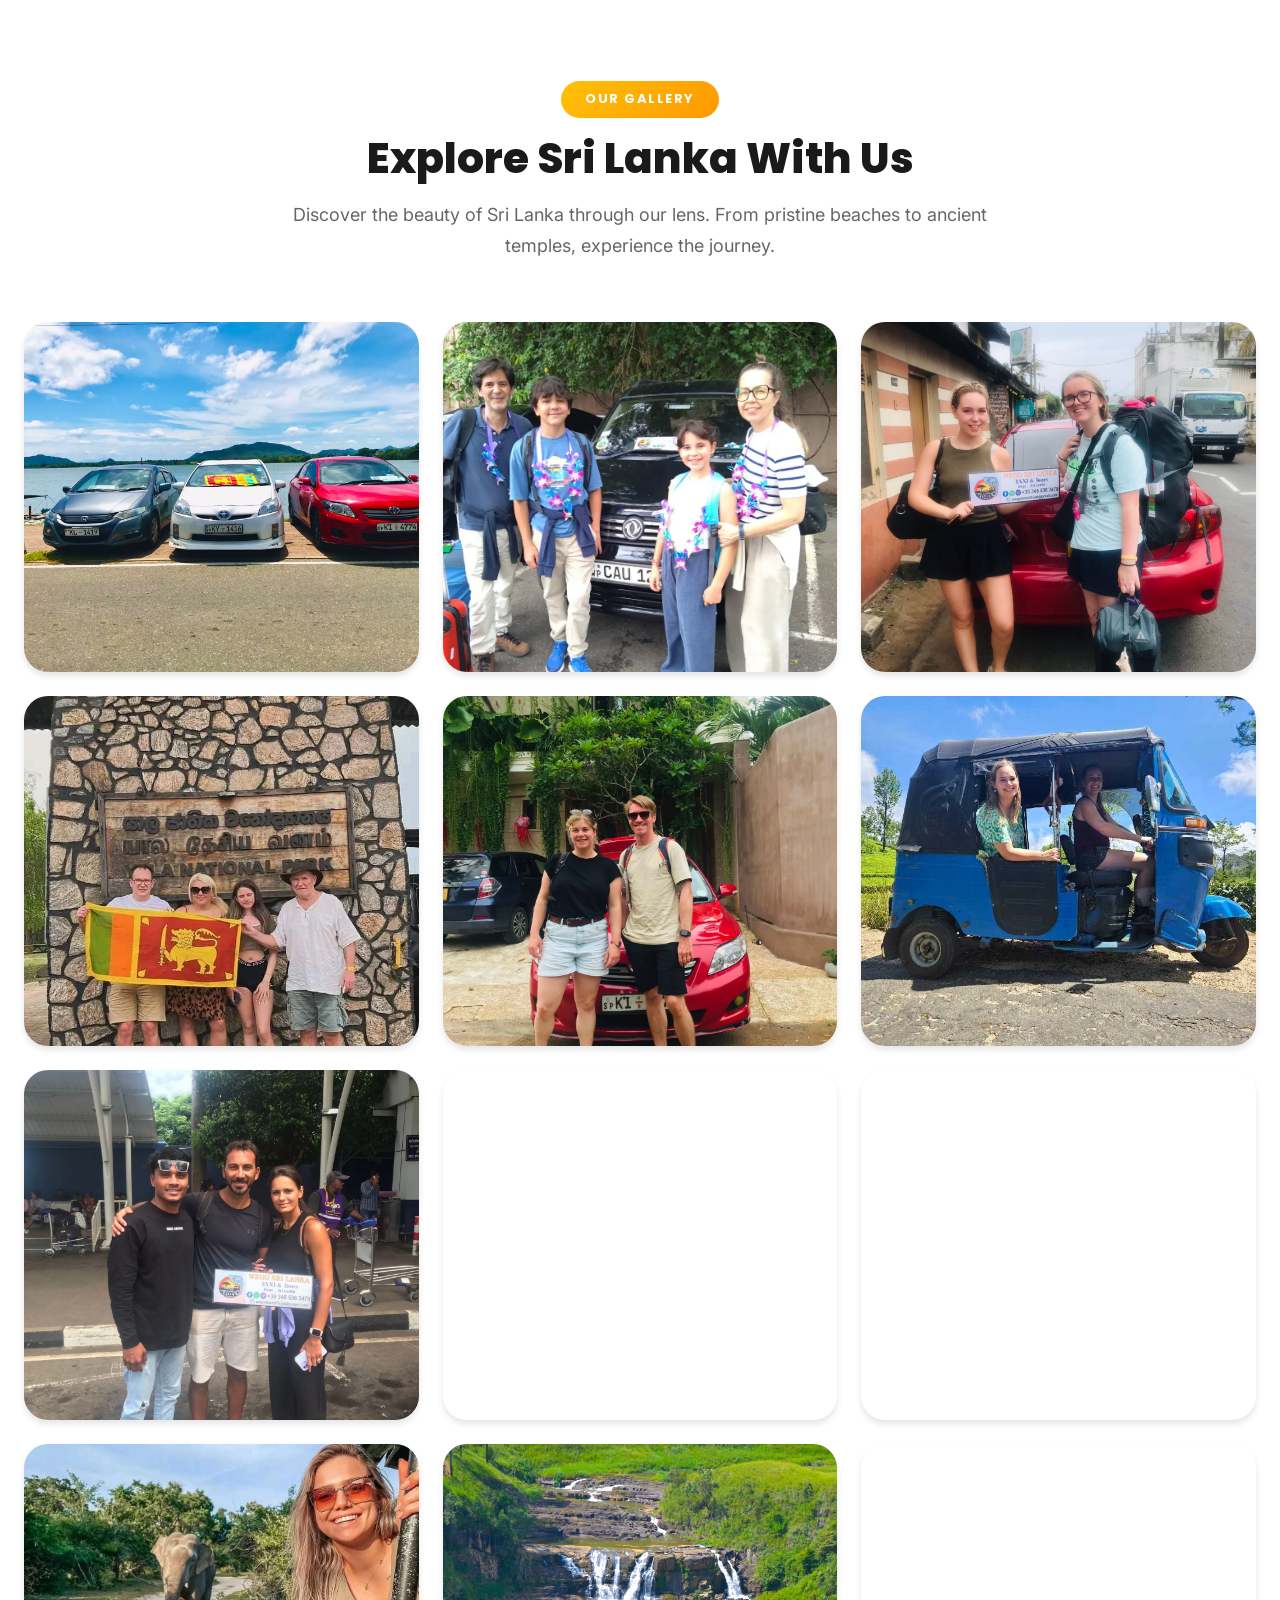
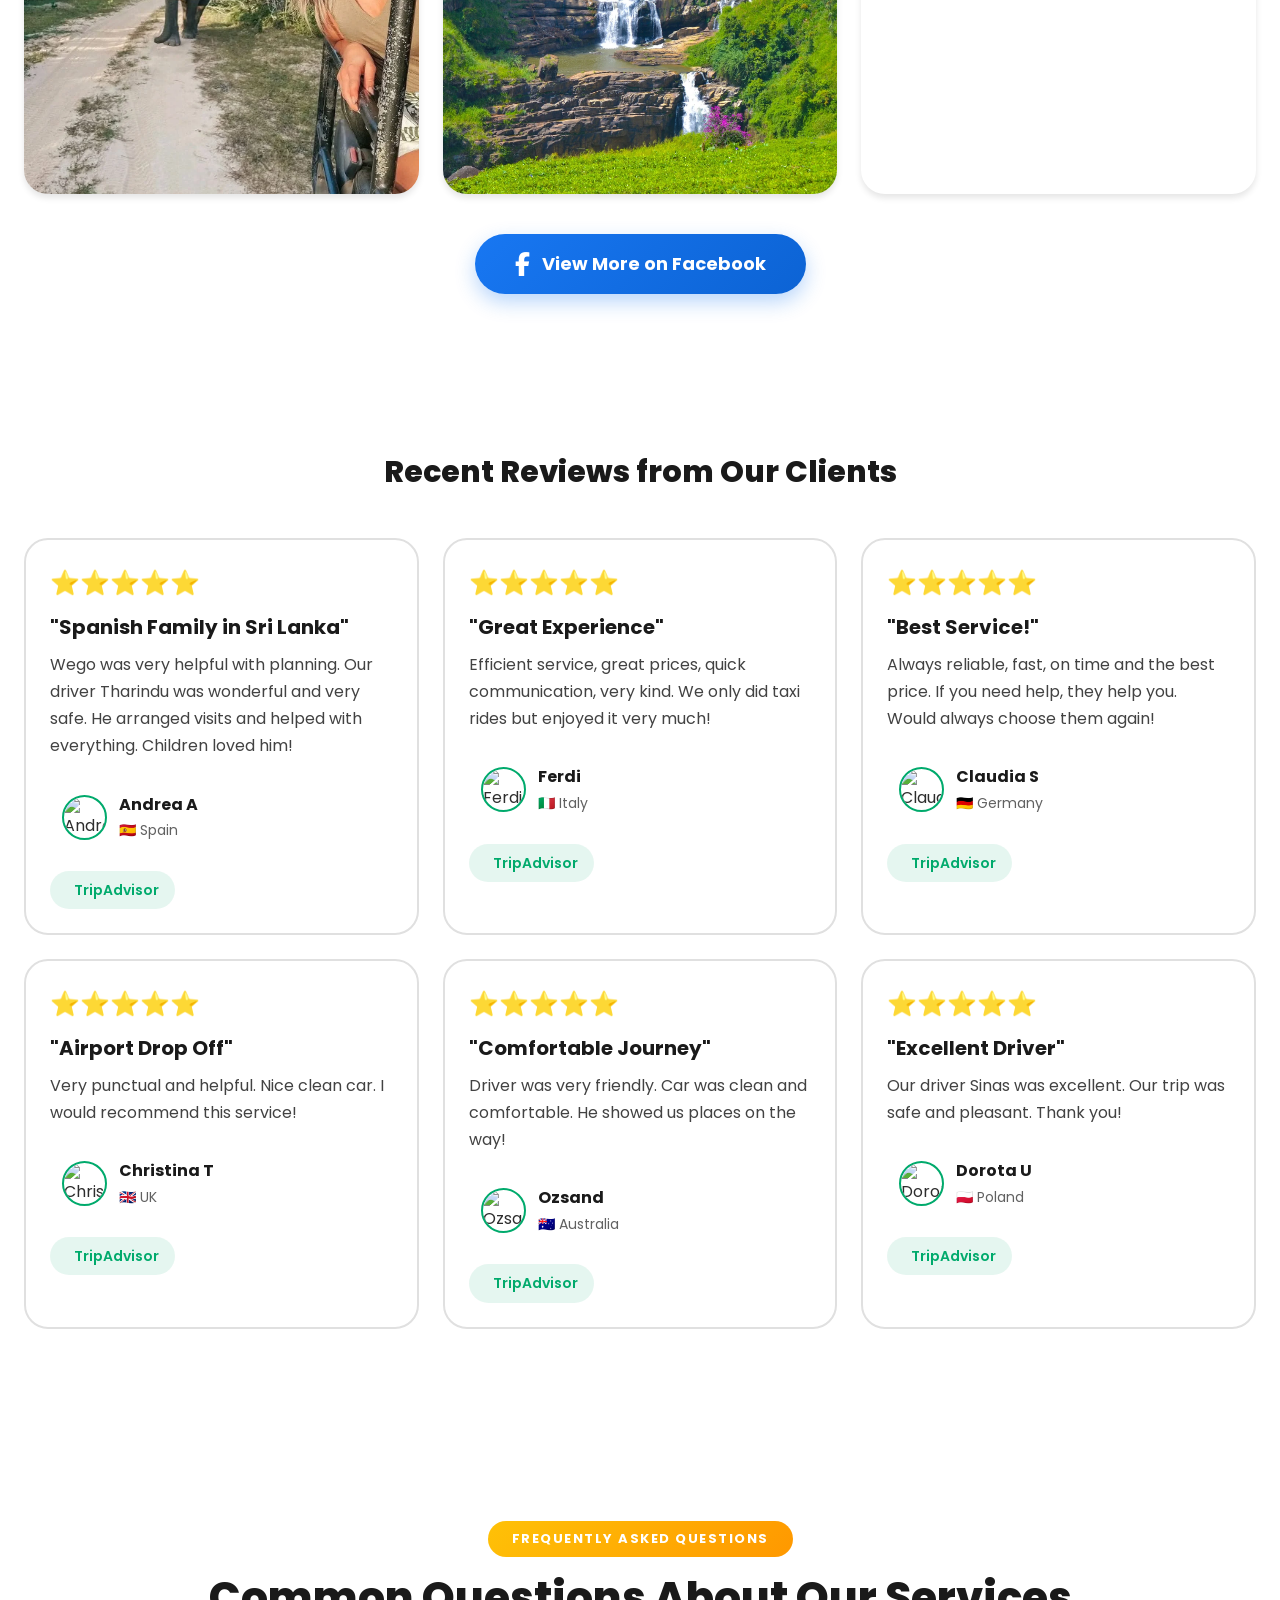
==== commit c46f18d2: "Update favicon links in index.html" ====
--- a/index.html
+++ b/index.html
@@ -75,14 +75,11 @@
         <meta name="theme-color" content="#FFC107">
         <meta name="msapplication-TileColor" content="#FFC107">
         <meta name="msapplication-navbutton-color" content="#FFC107">
-    
+
         <!-- Favicons -->
-        <link rel="icon" type="image/png" href="images/file.svg">
-        <link rel="apple-touch-icon" href="images/file.svg">
-        <link rel="shortcut icon" href="images/file.svg">
-        <link rel="icon" href="image/png" sizes="any">
-        <link rel="icon" type="image/png" href="images/file.svg">
-        <link rel="apple-touch-icon" href="images/file.svg">
+        <link rel="icon" type="image/png" href="/images/favicon.png">
+        <link rel="apple-touch-icon" href="/images/favicon.png">
+        <link rel="shortcut icon" type="image/png" href="/images/favicon.png">
     
         <!-- Preconnect for Performance -->
         <link rel="preconnect" href="https://fonts.googleapis.com">
@@ -239,7 +236,7 @@
                     <li><a href=#tours class=nav-item>Tours</a>
                     <li><a href=#fleet class=nav-item>Fleet</a>
                     <li><a href=#contact class=nav-item>Contact</a>
-                    <li><a href=#blog.html class=nav-item>Blogs</a>
+                    <li><a href=#blogs class=nav-item>Blogs</a>
                 </ul>
                 <div class=nav-actions><button class=btn-book-now onclick=openWhatsApp()><i class="fab fa-whatsapp"></i>
                         <span>Book Now</span></button> <button class=mobile-menu-btn id=mobileMenuBtn><span></span>
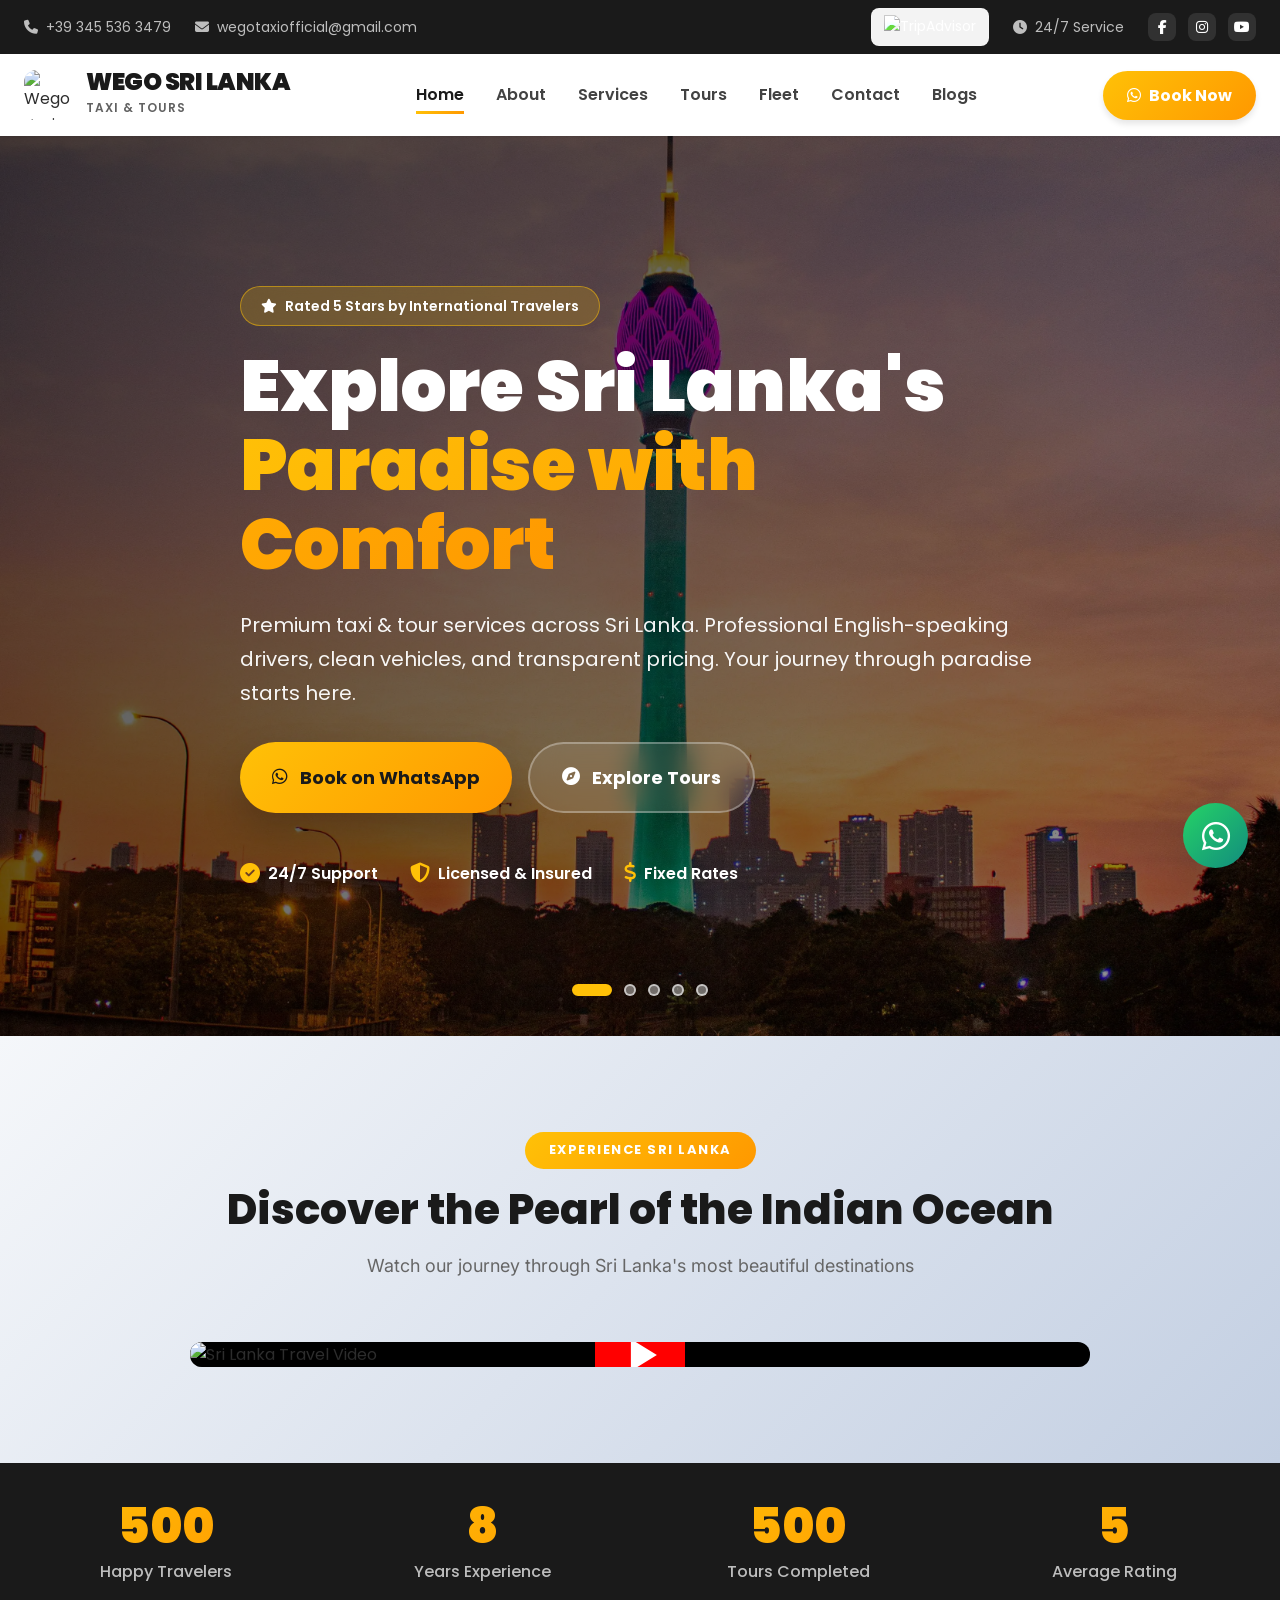
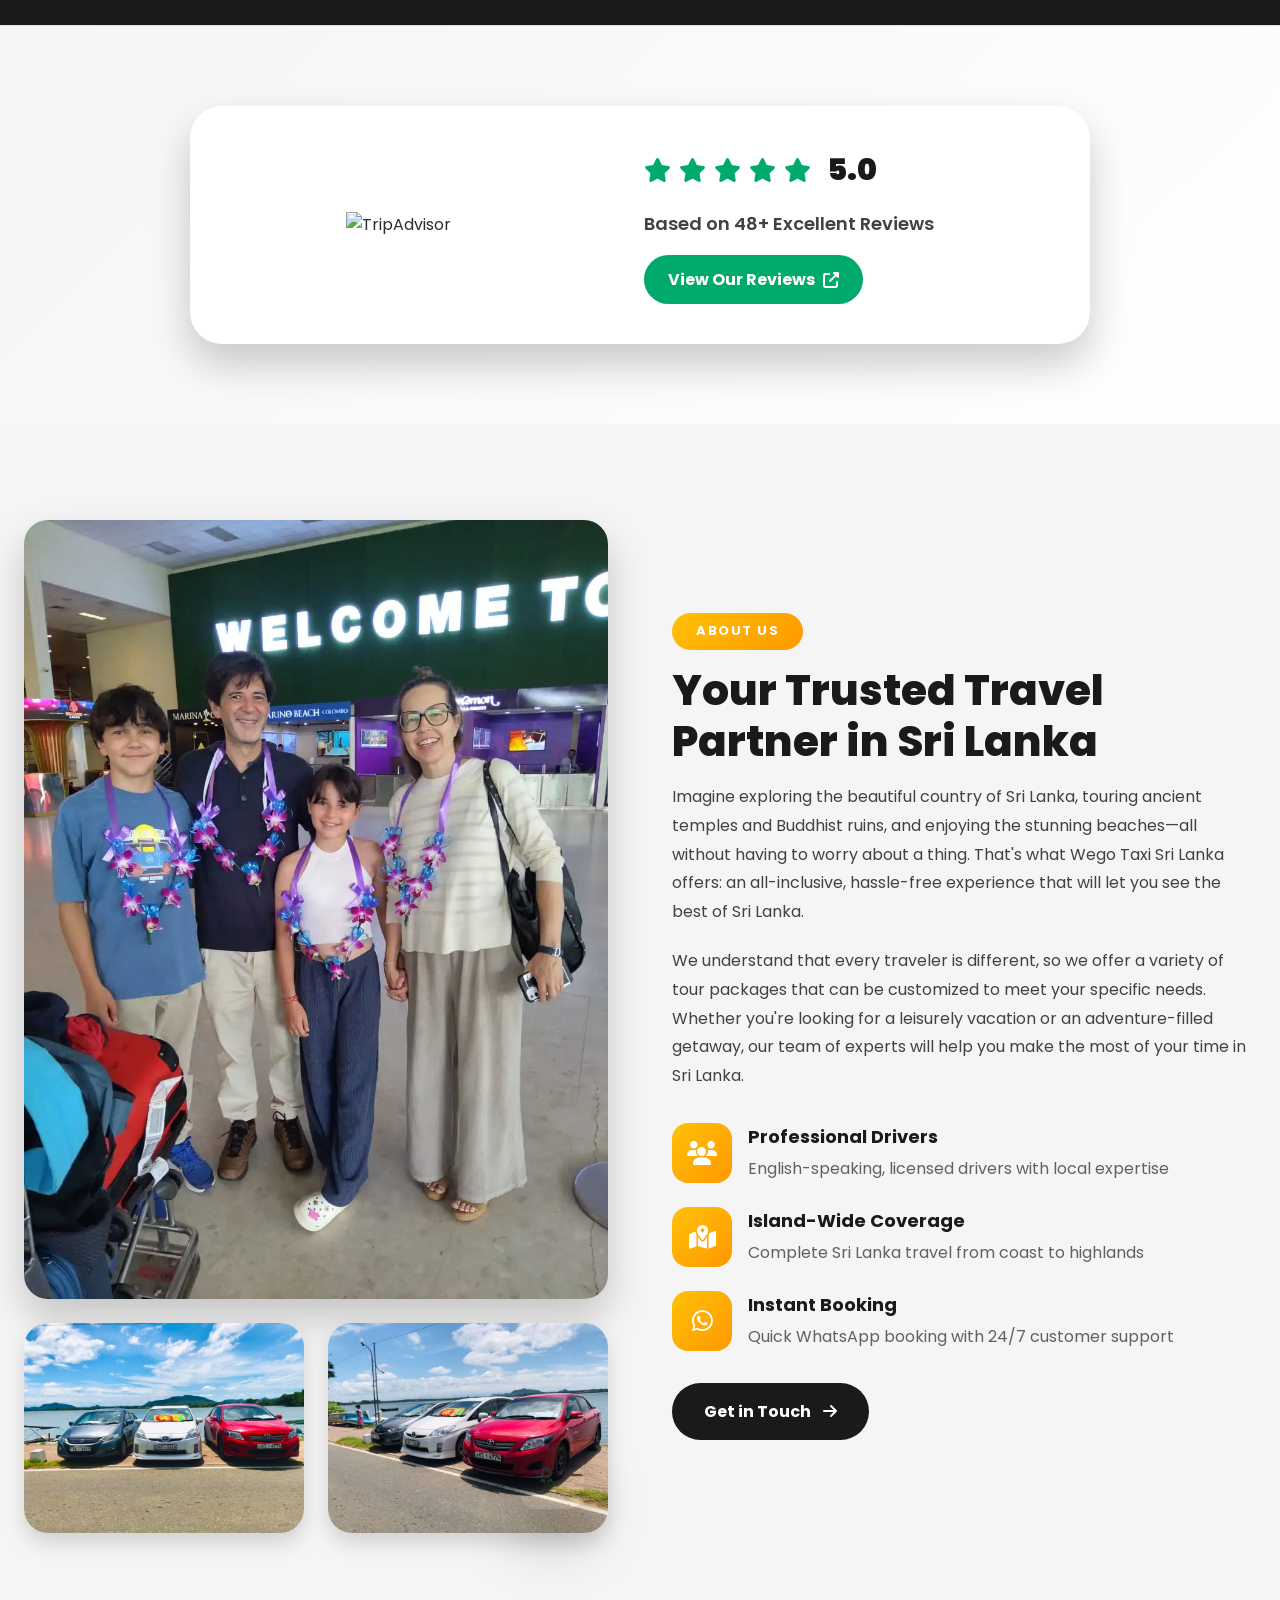
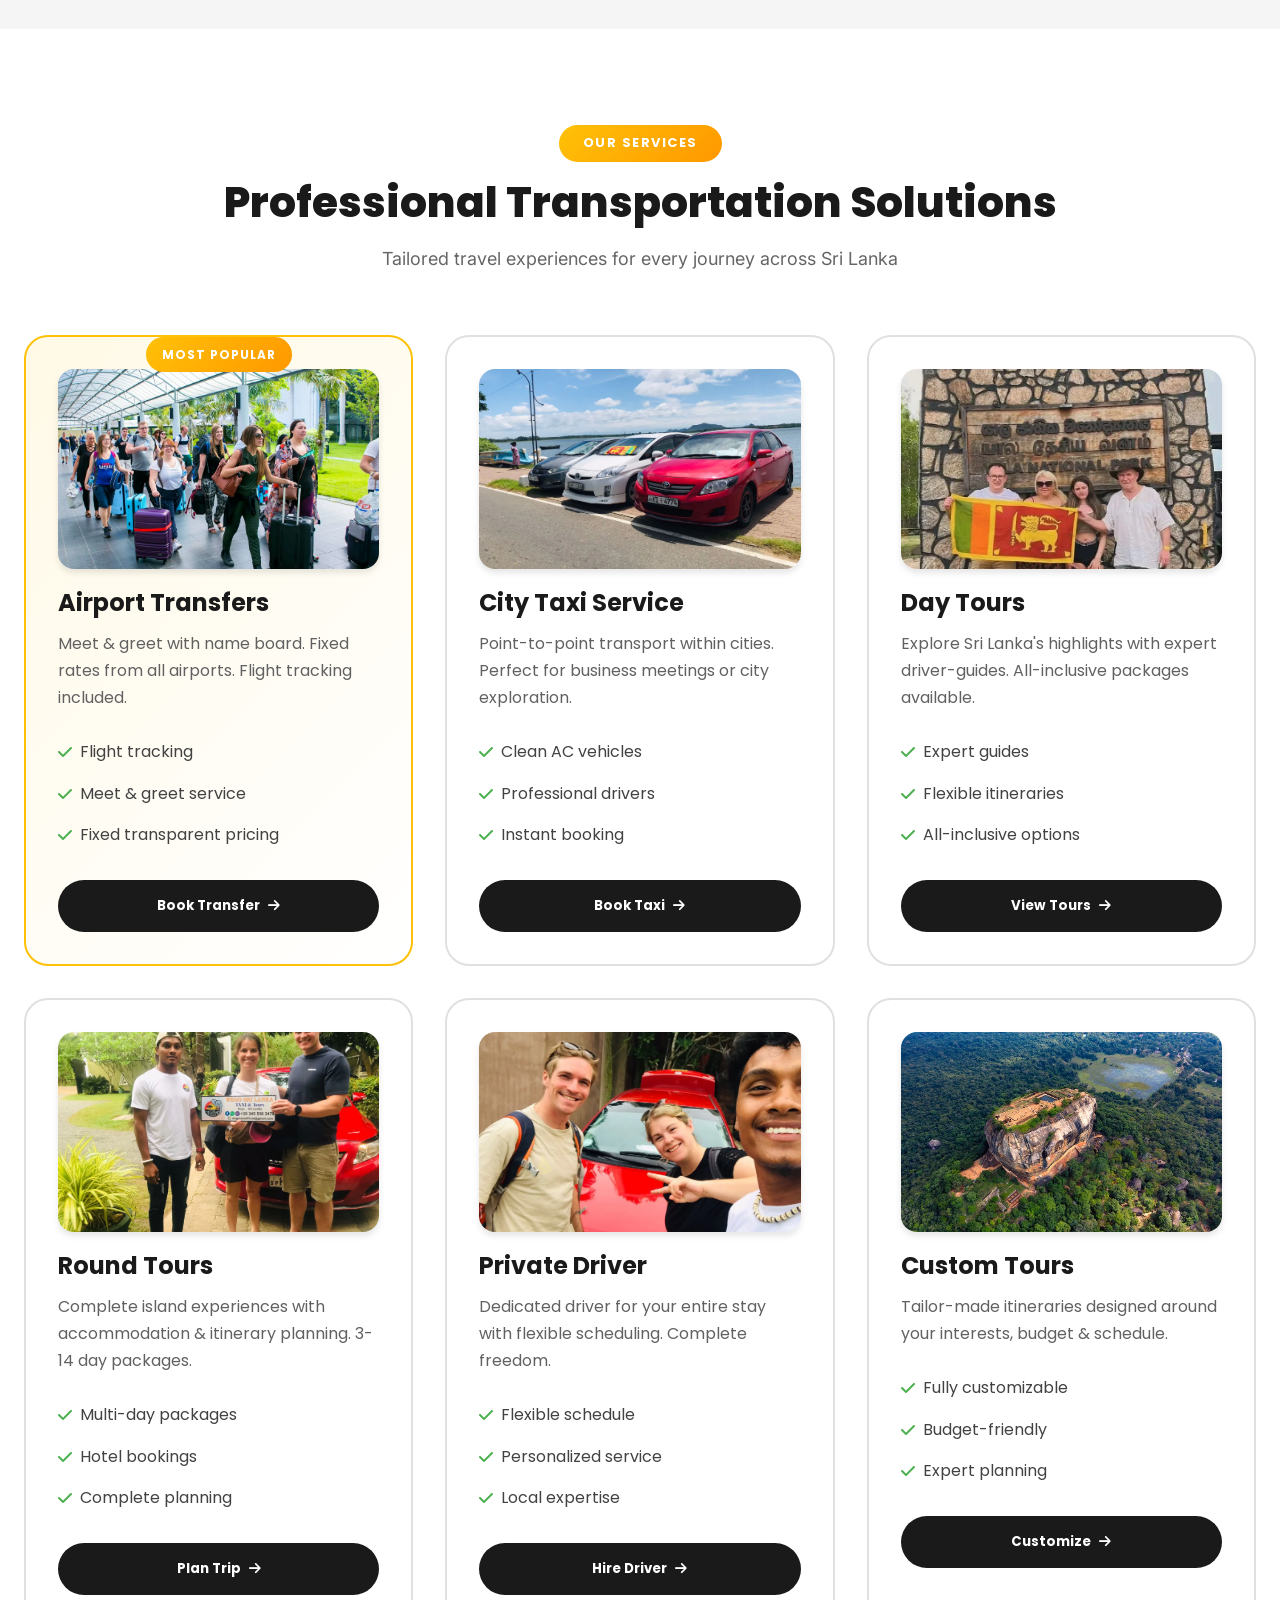
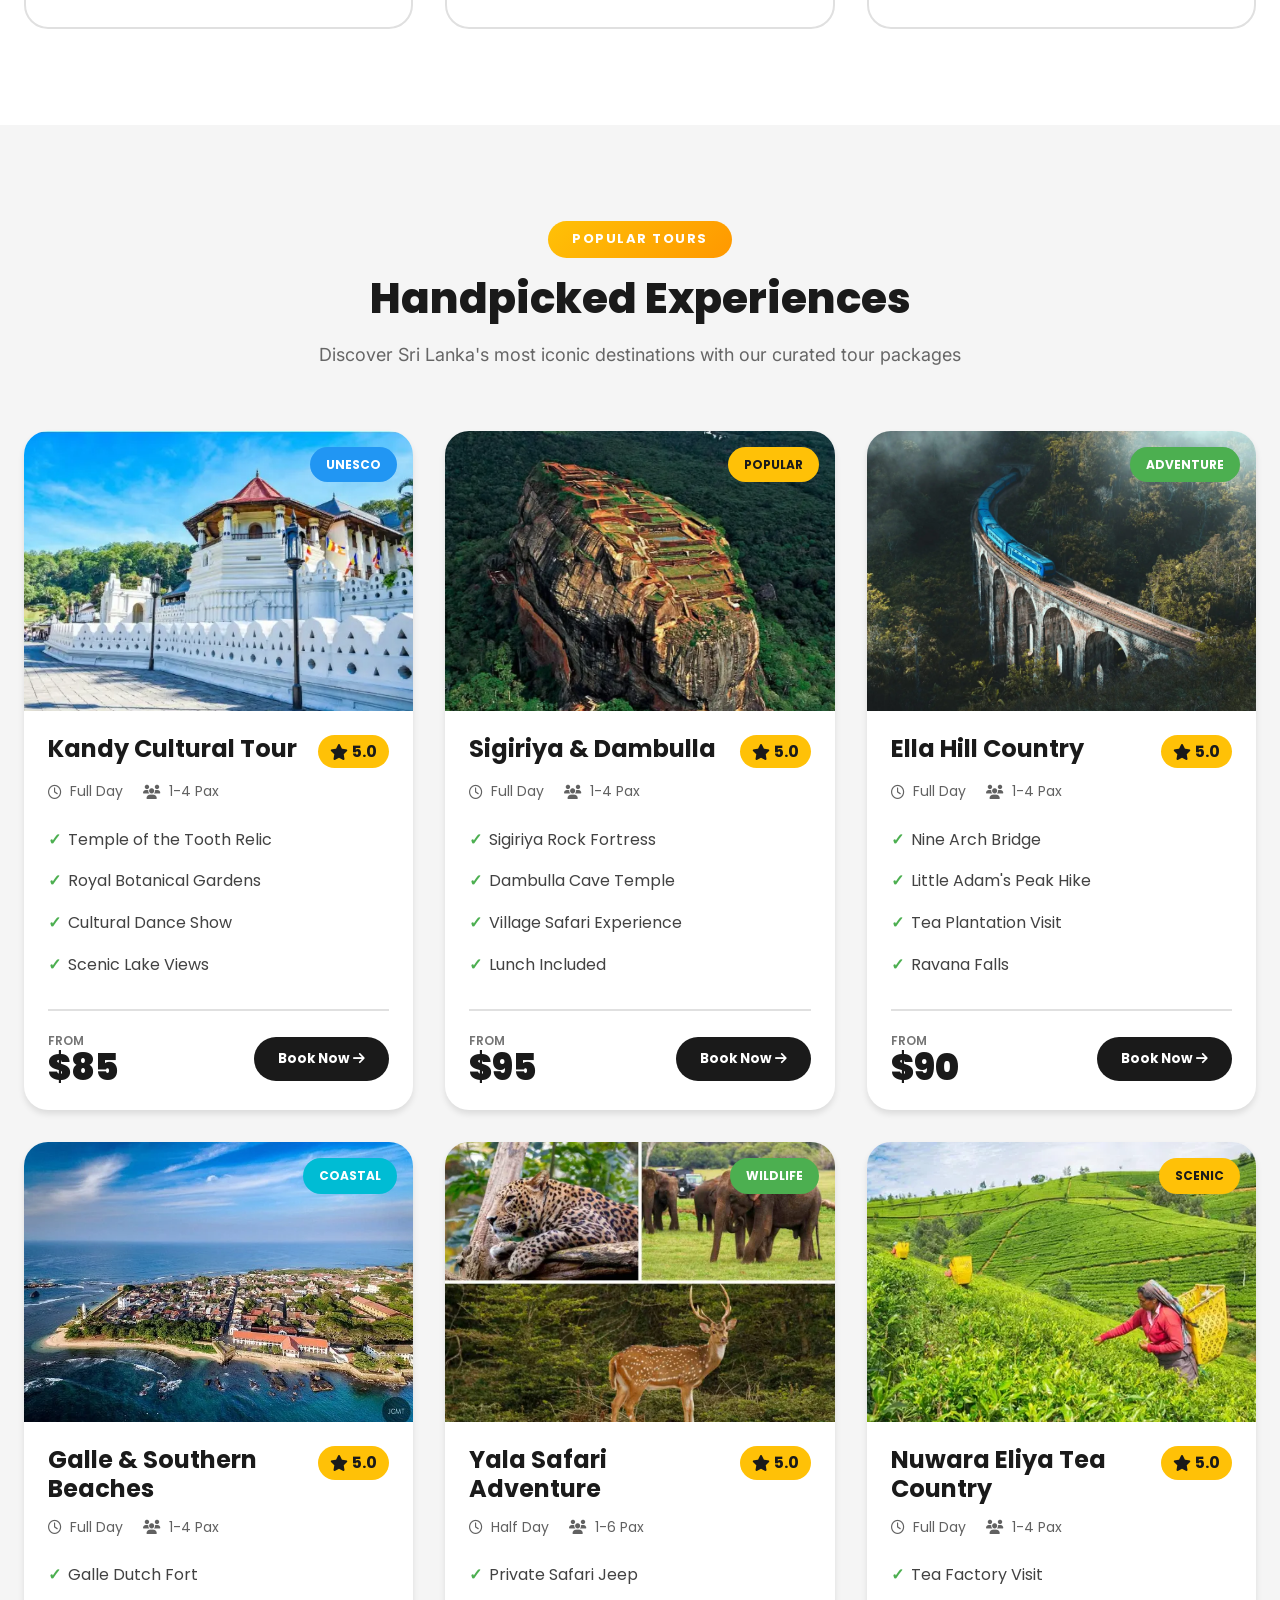
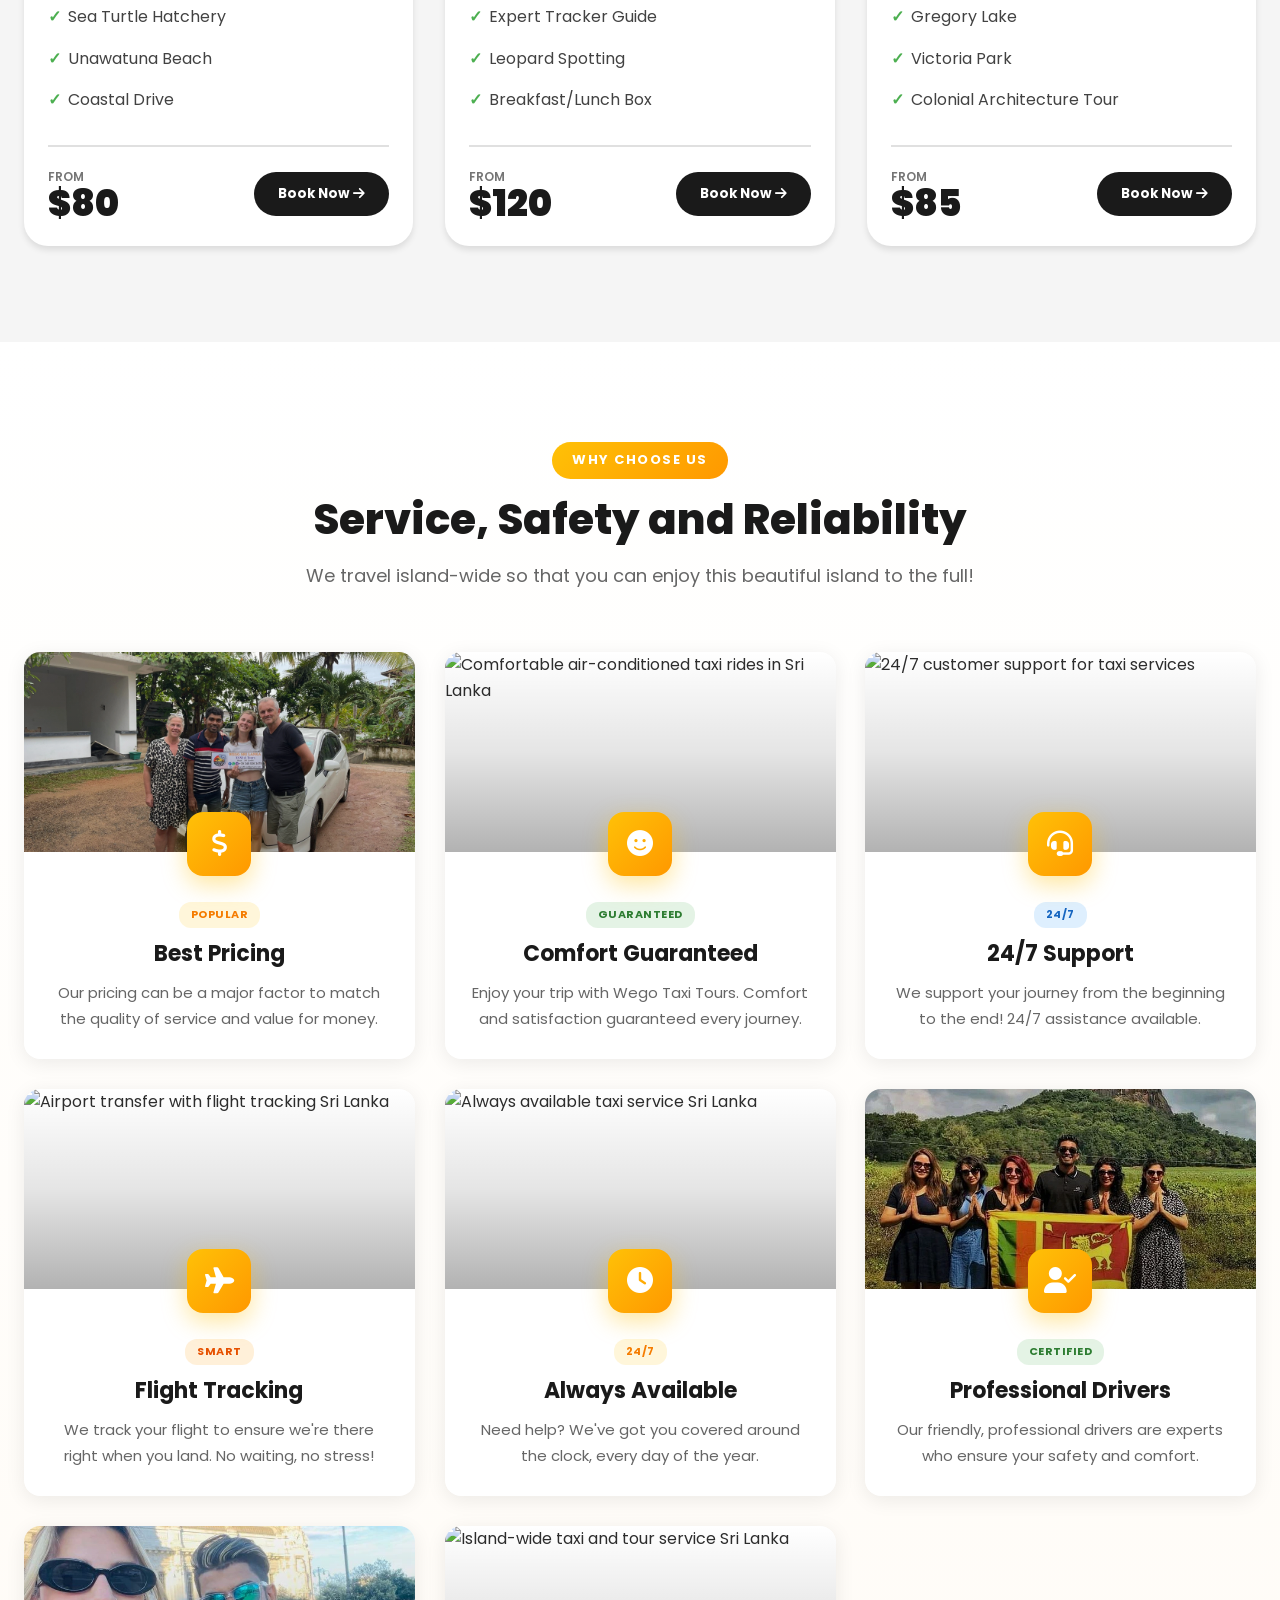
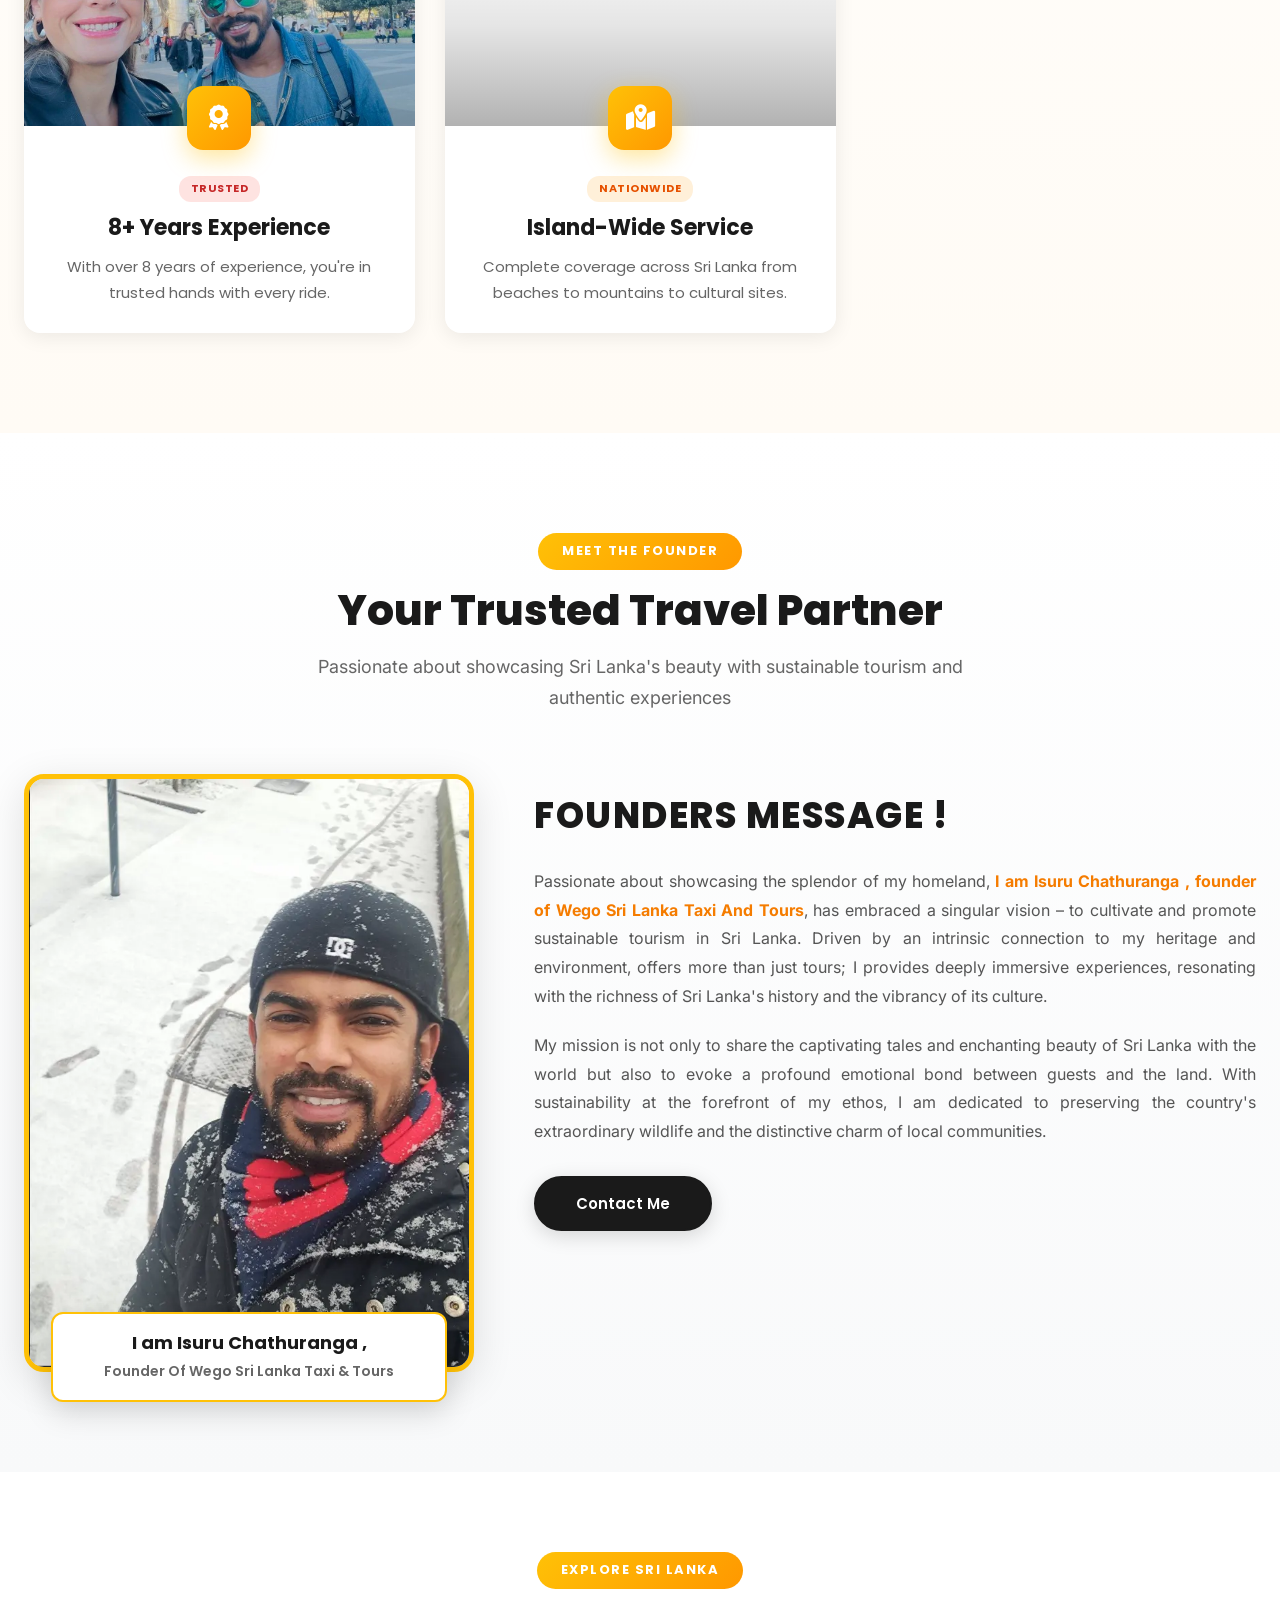
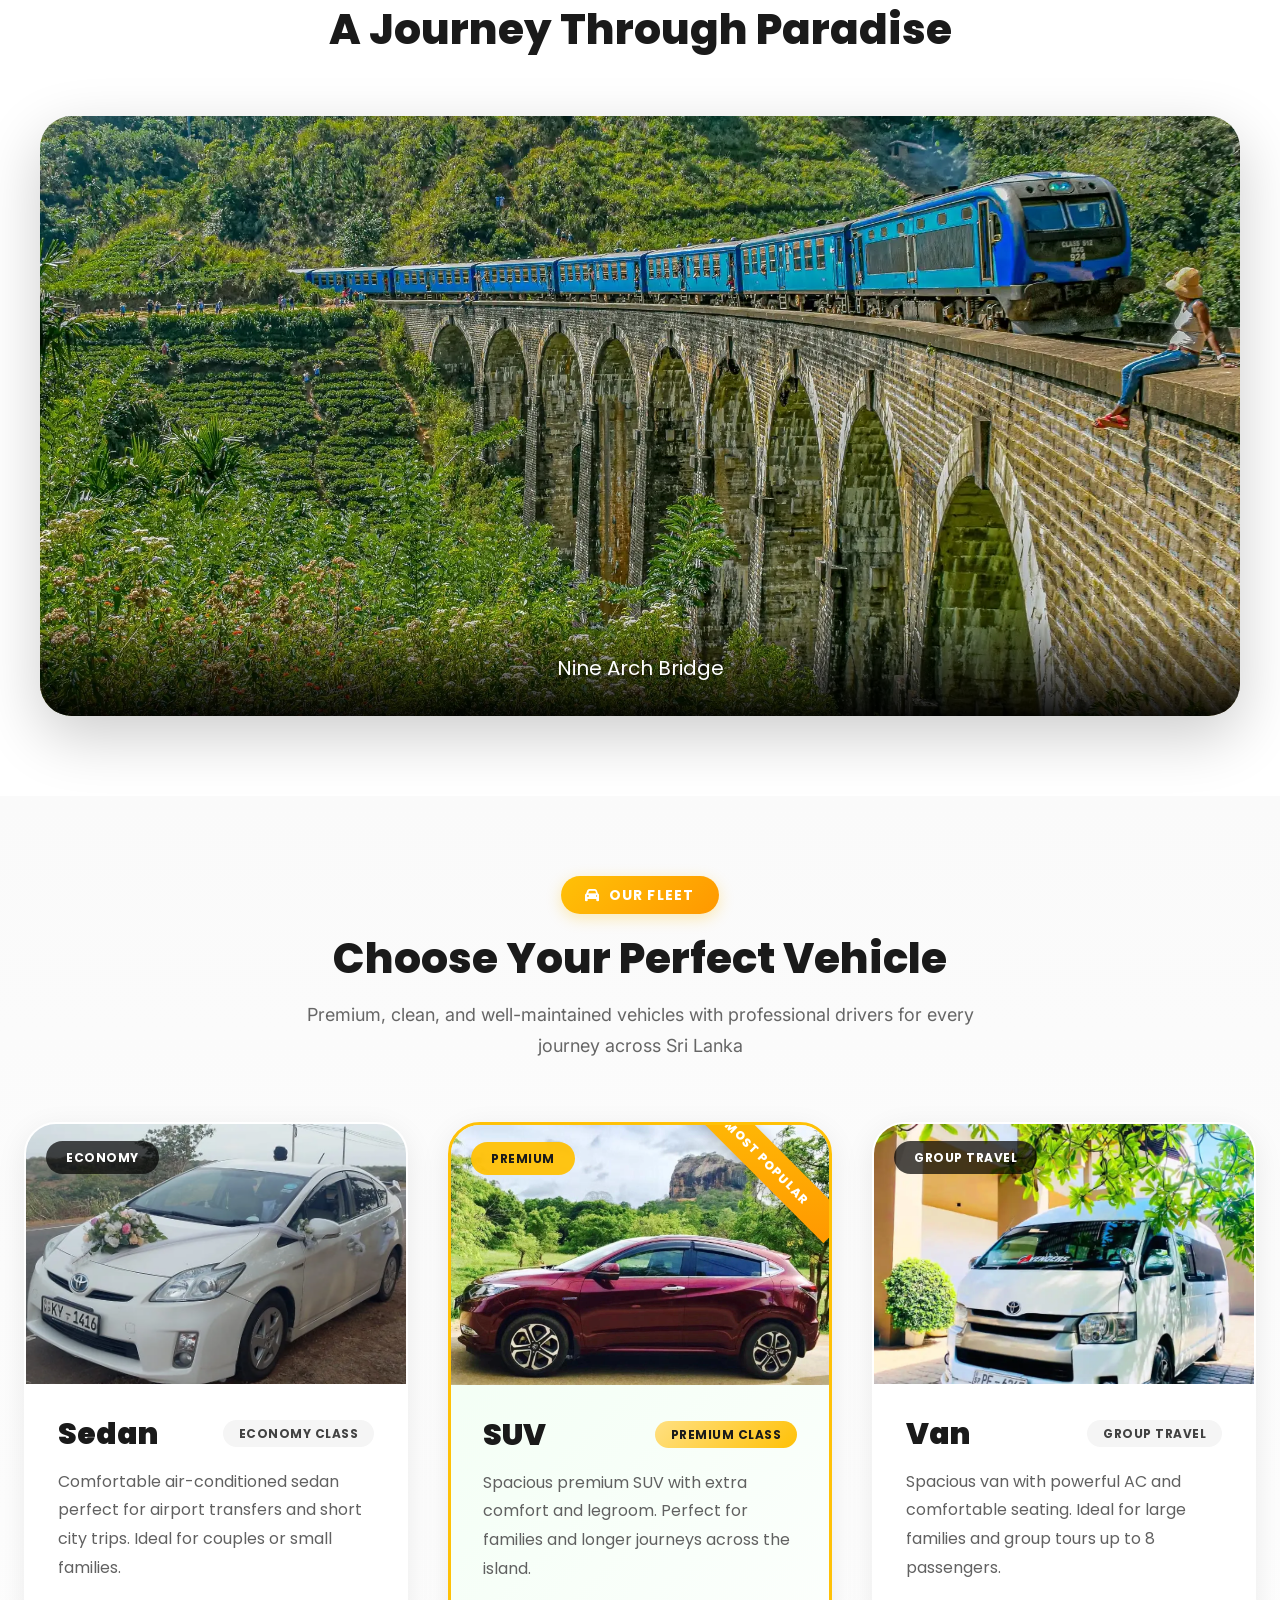
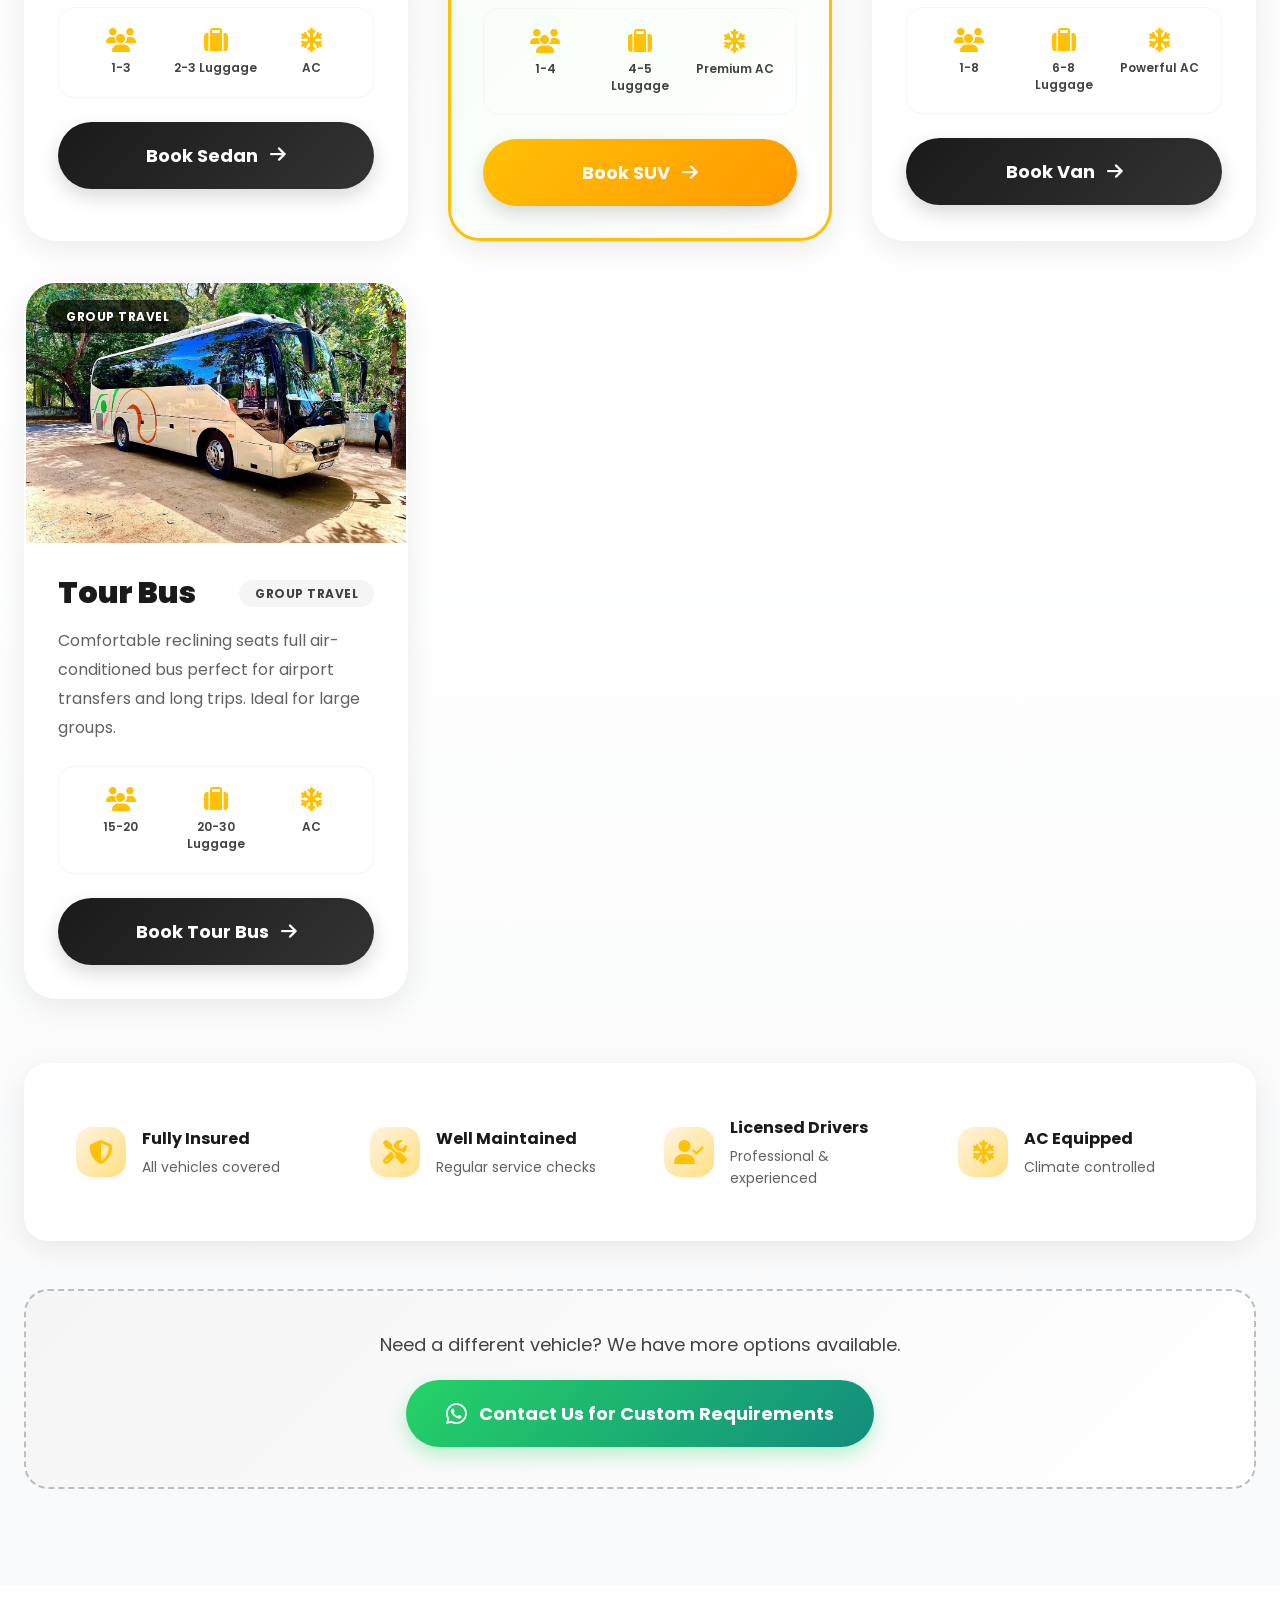
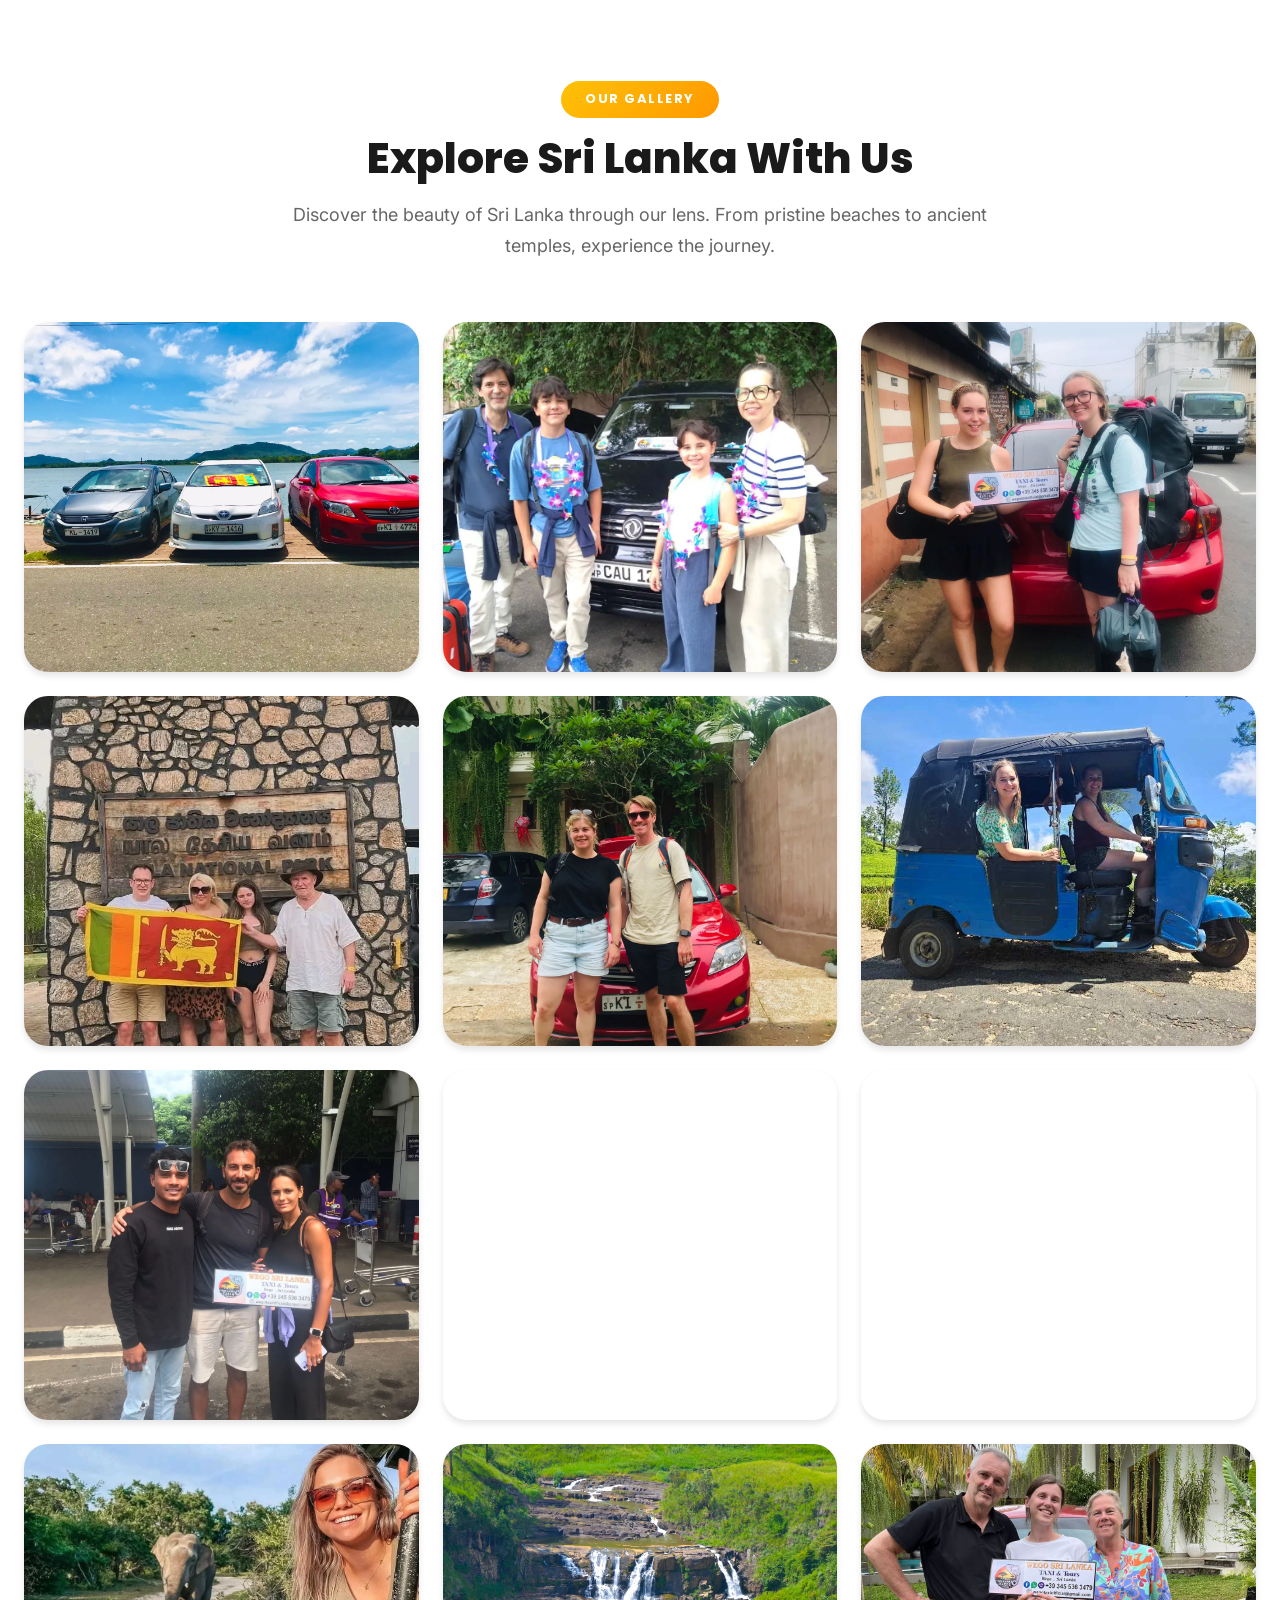
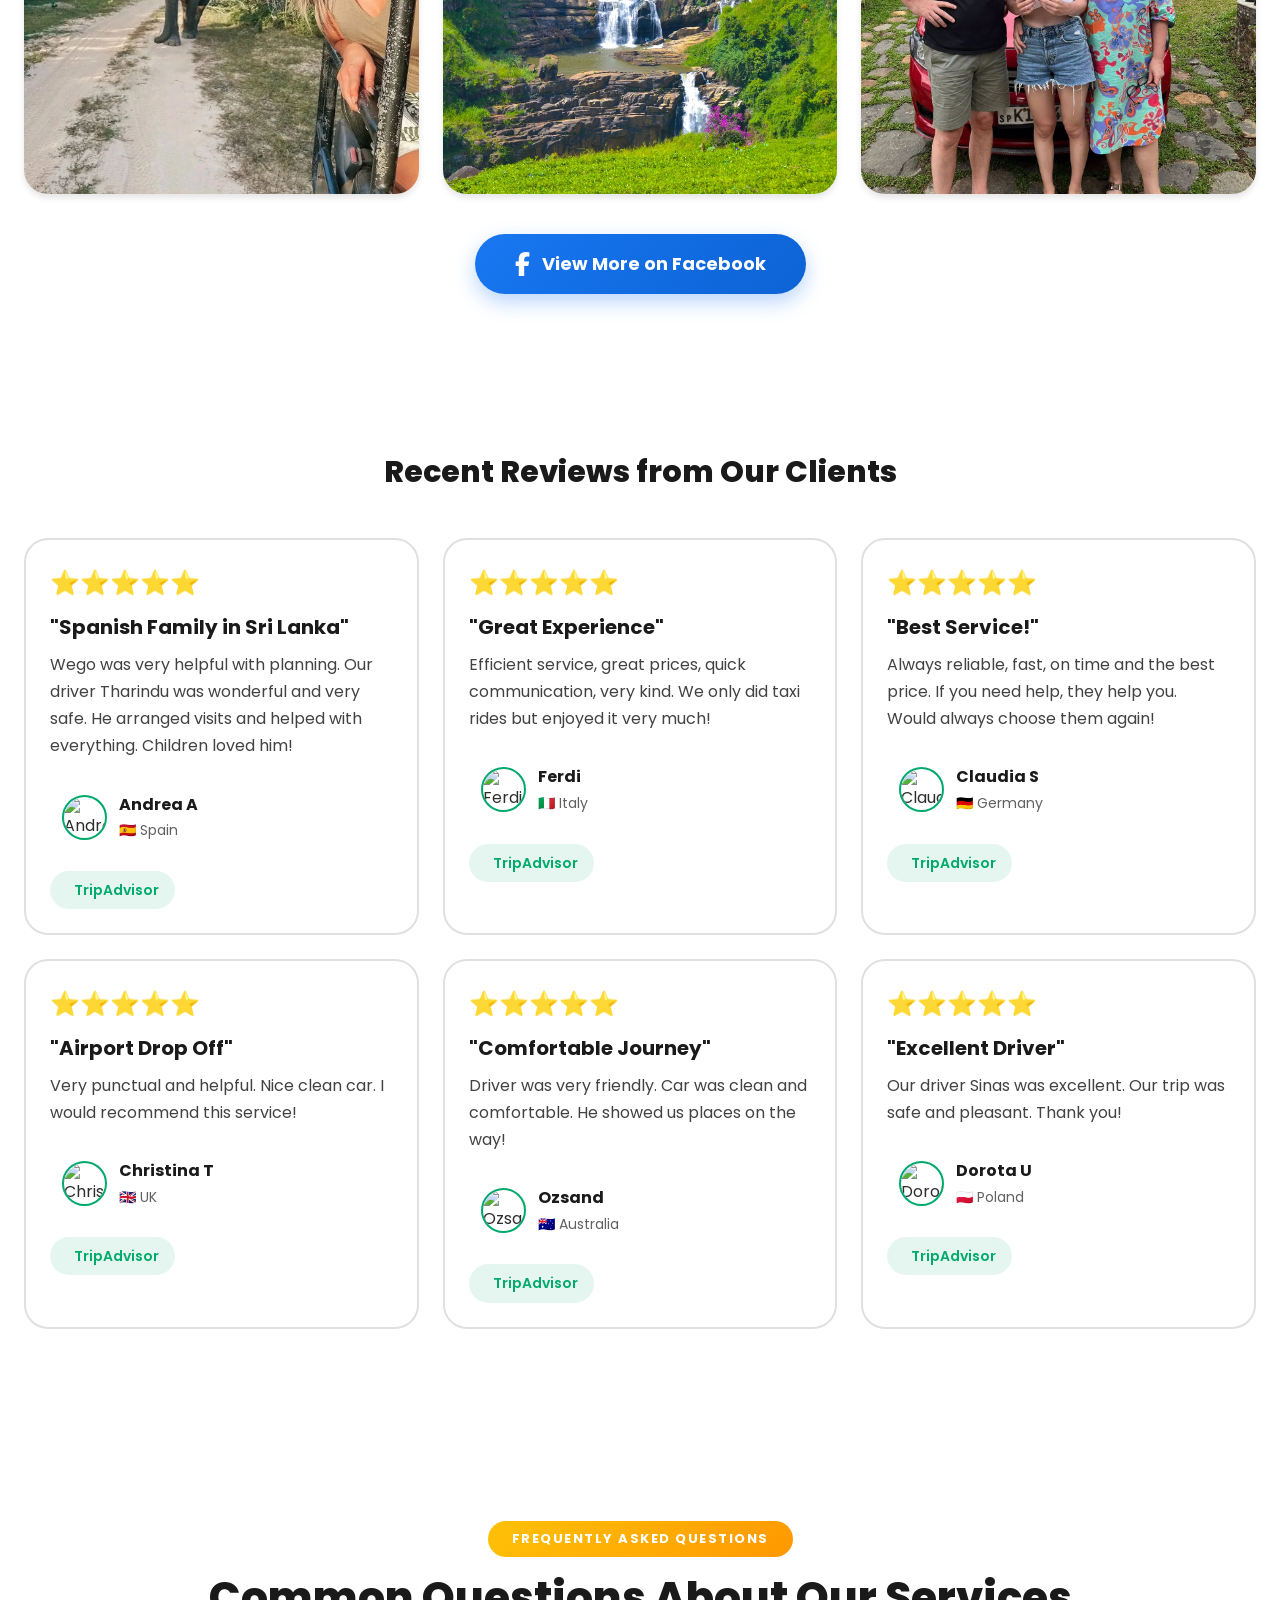
==== commit 9915f544: "Integrate Google Analytics tracking script Added Google Analytics tracking script to the head sectio" ====
--- a/index.html
+++ b/index.html
@@ -2,6 +2,15 @@
     <html lang="en">
     
     <head>
+        <!-- Google tag (gtag.js) -->
+<script async src="https://www.googletagmanager.com/gtag/js?id=G-GG1YD2JTND"></script>
+<script>
+  window.dataLayer = window.dataLayer || [];
+  function gtag(){dataLayer.push(arguments);}
+  gtag('js', new Date());
+
+  gtag('config', 'G-GG1YD2JTND');
+</script>
         <!-- Essential Meta Tags -->
         <meta charset="UTF-8">
         <meta name="viewport" content="width=device-width, initial-scale=1.0">
